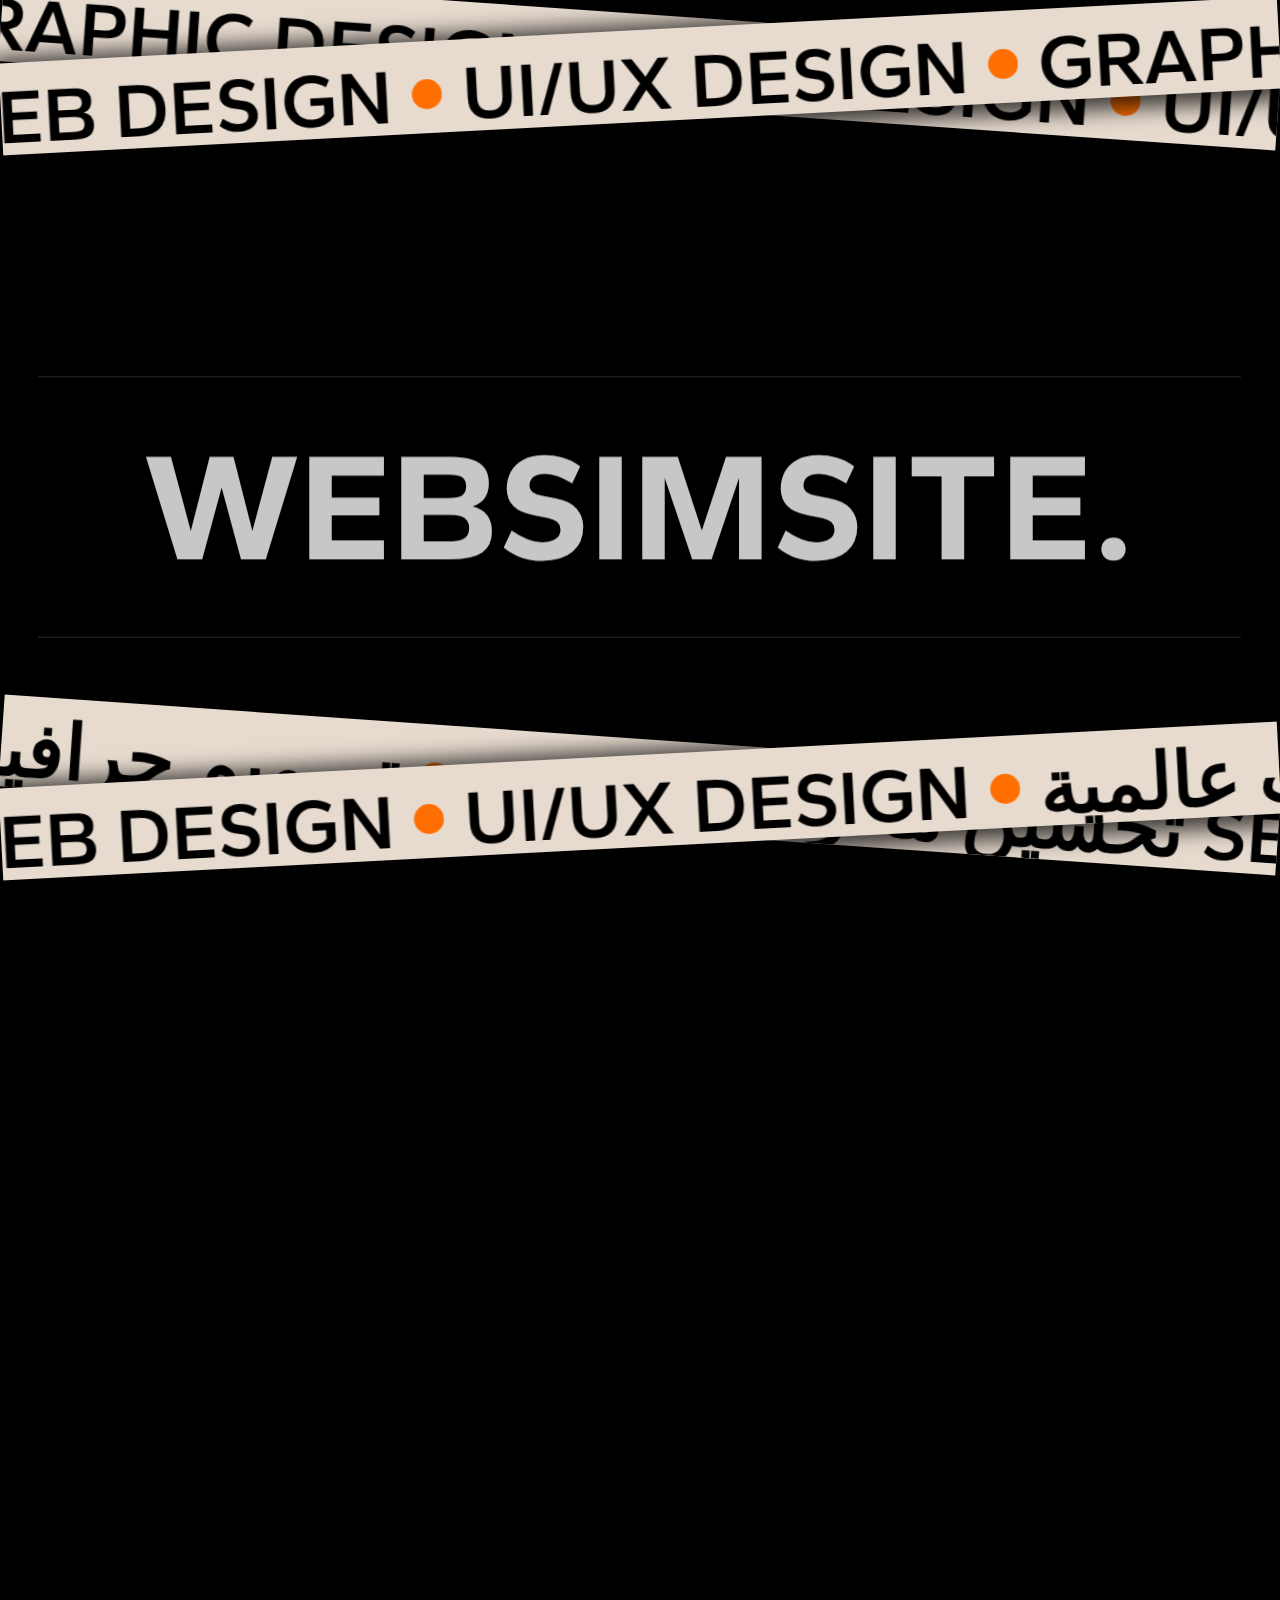
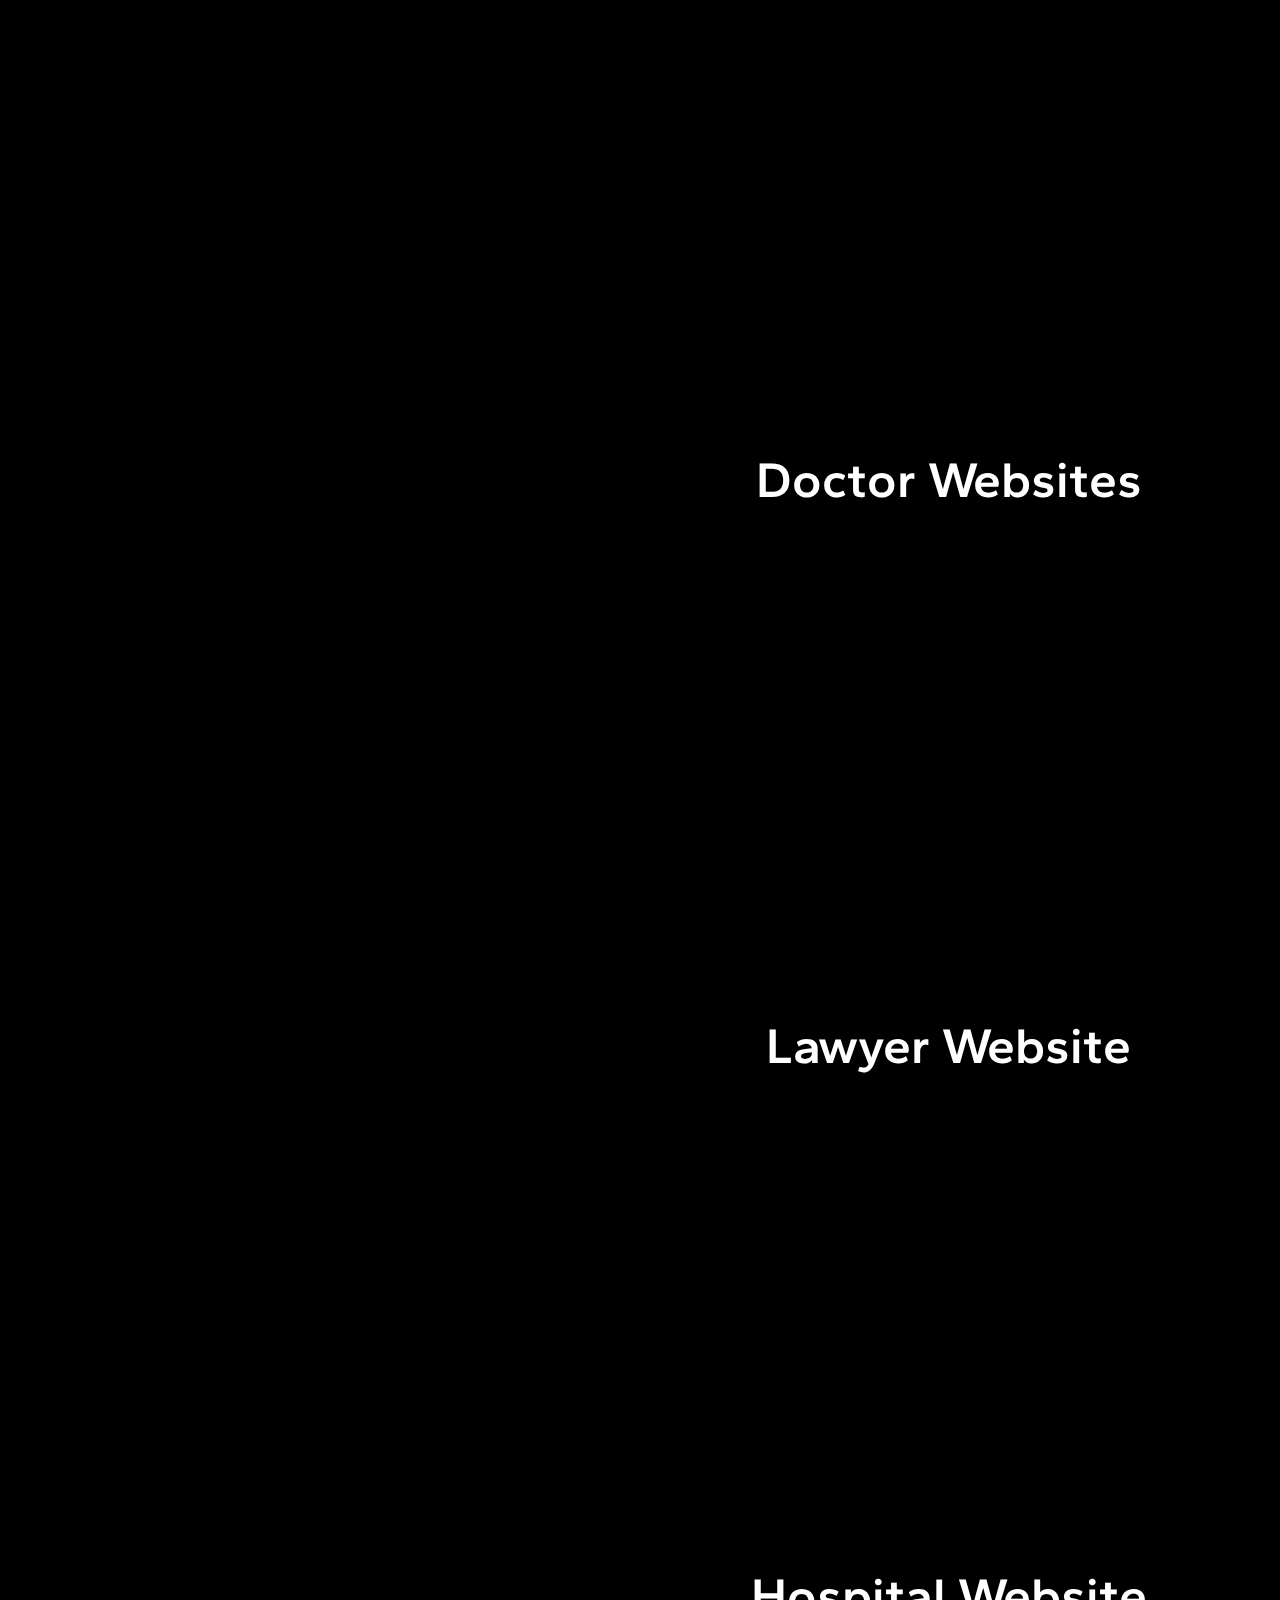
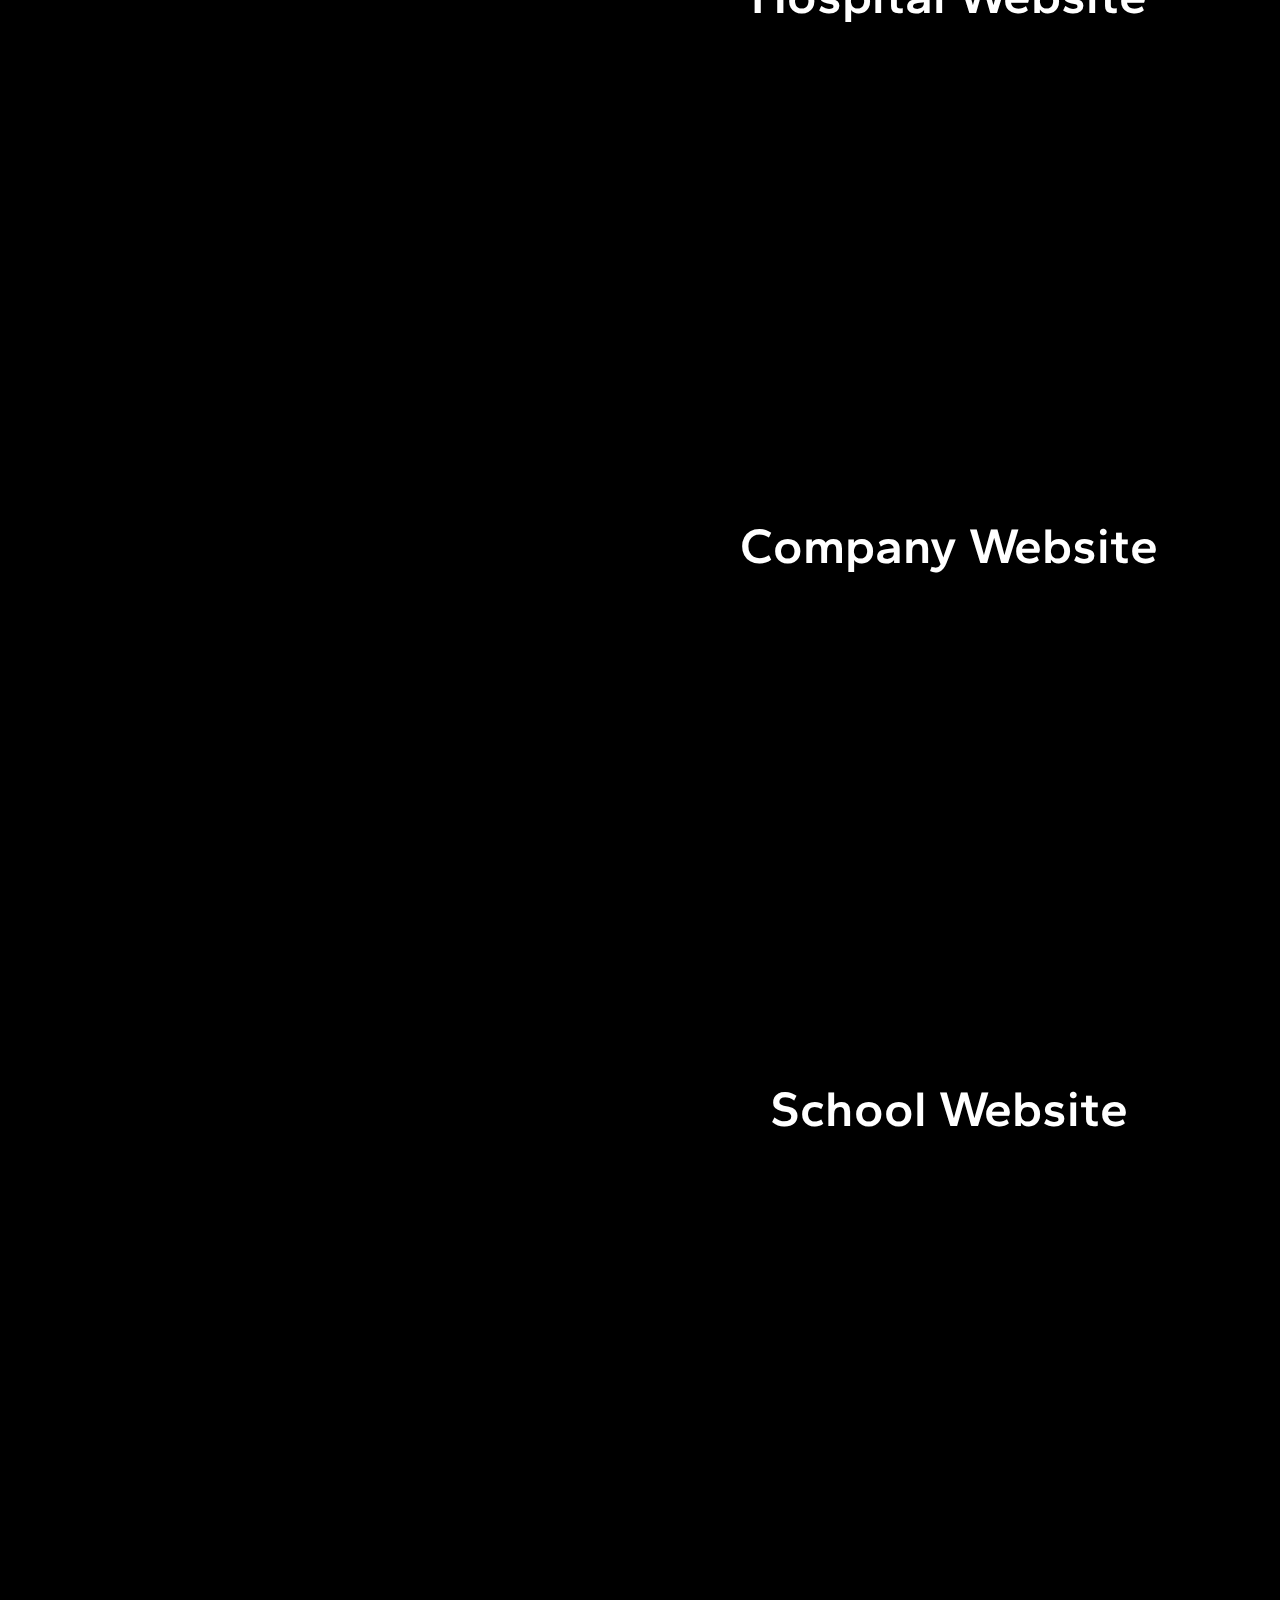
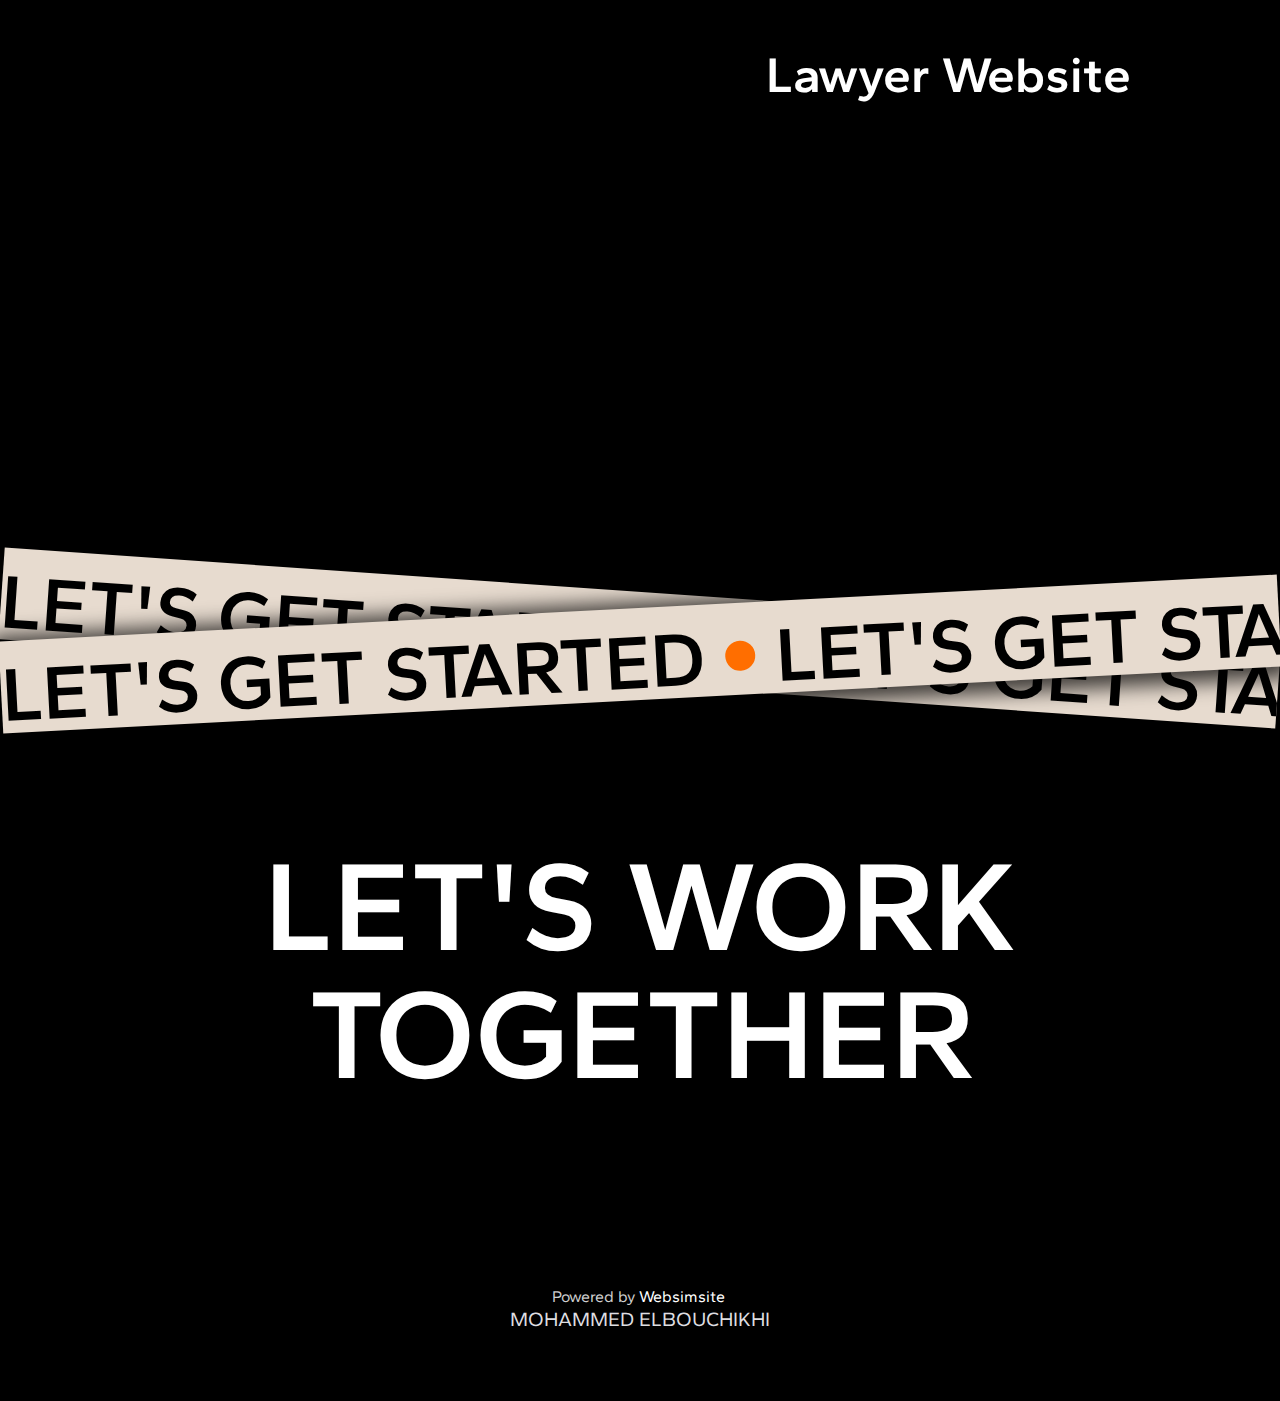
==== index.html @ 0c963ae4 "Add files via upload" ====
<!DOCTYPE html>
<!-- This site was created in Webflow. https://www.webflow.com -->
<!-- Last Published: Wed Mar 29 2023 14:54:46 GMT+0000 (Coordinated Universal Time) -->
<html data-wf-domain="stadiastudio.webflow.io" data-wf-page="6409fafc63a637245a80b6f7" data-wf-site="6409fafc63a637f79f80b6f6">
    <head>
        <meta charset="utf-8">
        <title>Home - Stadia Webflow Ecommerce website template</title>
        <meta content="Stadia is an agency webflow website template with modern interactions and animations. Perfect for creative studios and agencies." name="description">
        <meta content="Home - Stadia Webflow Ecommerce website template" property="og:title">
        <meta content="Stadia is an agency webflow website template with modern interactions and animations. Perfect for creative studios and agencies." property="og:description">
        <meta content="images/FLugRd5TuIMJ.png" property="og:image">
        <meta content="Home - Stadia Webflow Ecommerce website template" property="twitter:title">
        <meta content="Stadia is an agency webflow website template with modern interactions and animations. Perfect for creative studios and agencies." property="twitter:description">
        <meta content="https://assets.website-files.com/6409fafc63a637f79f80b6f6/6423271bc8b590356b469cee_Thumbnail.png" property="twitter:image">
        <meta property="og:type" content="website">
        <meta content="summary_large_image" name="twitter:card">
        <meta content="width=device-width, initial-scale=1" name="viewport">
        <meta content="Webflow" name="generator">
        <link href="css/VgKgsiDolHEo.css" rel="stylesheet" type="text/css">
        <style>@media (min-width:992px) {
    html.w-mod-js:not(.w-mod-ix) [data-w-id="1957b85a-d771-c715-742a-f5d71fed2f02"],
    .pg-node-id-1,
    .pg-file-cs-102 {
        opacity: 0;
    }
}</style>
        <link href="https://fonts.googleapis.com" rel="preconnect">
        <link href="https://fonts.gstatic.com" rel="preconnect" crossorigin="anonymous">
        <script src="js/VGSHIPPiaBef.js" type="text/javascript"></script>
        <script type="text/javascript">WebFont.load({  google: {    families: ["Gantari:100,200,300,regular,500,600,700,800,900"]  }});</script>
        <script type="text/javascript">!function(o,c){var n=c.documentElement,t=" w-mod-";n.className+=t+"js",("ontouchstart"in o||o.DocumentTouch&&c instanceof DocumentTouch)&&(n.className+=t+"touch")}(window,document);</script>
        <link href="images/EmMwN5IHYSWk.png" rel="shortcut icon" type="image/x-icon">
        <link href="images/GmwE2mpA20pt.png" rel="apple-touch-icon">
        <script type="text/javascript">window.__WEBFLOW_CURRENCY_SETTINGS = {"currencyCode":"USD","$init":true,"symbol":"$","decimal":".","fractionDigits":2,"group":",","template":"{{wf {\"path\":\"symbol\",\"type\":\"PlainText\"} }} {{wf {\"path\":\"amount\",\"type\":\"CommercePrice\"} }} {{wf {\"path\":\"currencyCode\",\"type\":\"PlainText\"} }}","hideDecimalForWholeNumbers":false};</script>
    </head>
    <body class="body">
        <div class="menu">
            <div class="full-screen-menu">
                <div class="menu-wrapper">
                    <div class="left">
                        <a href="/" aria-current="page" class="menu-link-block w-inline-block w--current" target="_pg_blank">
                            <div class="white-outline-menu">home</div>
                            <div class="white-outline-menu second">home</div>
                        </a>
                        <a href="/portfolio" class="menu-link-block w-inline-block" target="_pg_blank">
                            <div class="white-outline-menu">portfolio</div>
                            <div class="white-outline-menu second">portfolio</div>
                            <div class="text-scroling-section">
                                <div data-w-id="c3267e83-2866-6326-6998-5a381fe3eec2" class="text-animation-wrapper first">
                                    <div class="animation-content">
                                        <h2 class="text-animation">web design</h2>
                                        <div class="point-dot"></div>
                                        <h2 class="text-animation">ui/ux design</h2>
                                        <div class="point-dot"></div>
                                        <h2 class="text-animation">graphic design</h2>
                                        <div class="point-dot"></div>
                                        <h2 class="text-animation">logo &amp; branding</h2>
                                        <div class="point-dot"></div>
                                        <h2 class="text-animation">web design</h2>
                                        <div class="point-dot"></div>
                                        <h2 class="text-animation">ui/ux design</h2>
                                        <div class="point-dot"></div>
                                        <h2 class="text-animation">graphic design</h2>
                                        <div class="point-dot"></div>
                                    </div>
                                    <div class="animation-content">
                                        <h2 class="text-animation">web design</h2>
                                        <div class="point-dot"></div>
                                        <h2 class="text-animation">ui/ux design</h2>
                                        <div class="point-dot"></div>
                                        <h2 class="text-animation">graphic design</h2>
                                        <div class="point-dot"></div>
                                        <h2 class="text-animation">logo &amp; branding</h2>
                                        <div class="point-dot"></div>
                                        <h2 class="text-animation">web design</h2>
                                        <div class="point-dot"></div>
                                        <h2 class="text-animation">ui/ux design</h2>
                                        <div class="point-dot"></div>
                                        <h2 class="text-animation">graphic design</h2>
                                        <div class="point-dot"></div>
                                    </div>
                                </div>
                                <div data-w-id="fc31c2ce-cf3b-f361-7c87-198895f1b88b" class="text-animation-wrapper second">
                                    <div class="animation-content">
                                        <h2 class="text-animation">graphic design</h2>
                                        <div class="point-dot"></div>
                                        <h2 class="text-animation">web design</h2>
                                        <div class="point-dot"></div>
                                        <h2 class="text-animation">ui/ux design</h2>
                                        <div class="point-dot"></div>
                                        <h2 class="text-animation">graphic design</h2>
                                        <div class="point-dot"></div>
                                        <h2 class="text-animation">logo &amp; branding</h2>
                                        <div class="point-dot"></div>
                                        <h2 class="text-animation">web design</h2>
                                        <div class="point-dot"></div>
                                        <h2 class="text-animation">ui/ux design</h2>
                                        <div class="point-dot"></div>
                                    </div>
                                    <div class="animation-content">
                                        <h2 class="text-animation">graphic design</h2>
                                        <div class="point-dot"></div>
                                        <h2 class="text-animation">web design</h2>
                                        <div class="point-dot"></div>
                                        <h2 class="text-animation">ui/ux design</h2>
                                        <div class="point-dot"></div>
                                        <h2 class="text-animation">graphic design</h2>
                                        <div class="point-dot"></div>
                                        <h2 class="text-animation">logo &amp; branding</h2>
                                        <div class="point-dot"></div>
                                        <h2 class="text-animation">web design</h2>
                                        <div class="point-dot"></div>
                                        <h2 class="text-animation">ui/ux design</h2>
                                        <div class="point-dot"></div>
                                    </div>
                                </div>
                            </div>
                        </a>
                        <a href="/contact" class="menu-link-block w-inline-block" target="_pg_blank">
                            <div class="white-outline-menu">contact</div>
                            <div class="white-outline-menu second">contact</div>
                        </a>
                    </div>
                    <div class="right">
                        <div class="follow-me-wrapper">
                            <div class="follow-me">Follow Us On</div>
                        </div>
                        <div class="social-links">
                            <a data-w-id="5ebc6c02-4c44-6096-412c-3600ea5b275a" href="http://www.facebook.com" target="_blank" class="social-icon-link w-inline-block" target="_pg_blank">
                                <img src="images/6409fafc63a6379ccd80b74e_facebook-app-symbol%20%281%29.png" loading="lazy" width="45" alt>
                            </a>
                            <a href="http://www.twitter.com" target="_blank" class="social-icon-link w-inline-block" target="_pg_blank">
                                <img src="images/E5zIYbKuSbVB.png" loading="lazy" width="45" alt>
                            </a>
                            <a href="http://www.instagram.com" target="_blank" class="social-icon-link w-inline-block" target="_pg_blank">
                                <img src="images/FSRR34tje3Fc.png" loading="lazy" width="45" alt>
                            </a>
                            <a href="#" target="_blank" class="social-icon-link w-inline-block" target="_pg_blank">
                                <img src="images/9W0MCkCWLIsf.png" loading="lazy" width="45" alt>
                            </a>
                            <a href="http://www.youtube.com" target="_blank" class="social-icon-link w-inline-block" target="_pg_blank">
                                <img src="images/3DvPPgu0UVZl.png" loading="lazy" width="45" alt>
                            </a>
                        </div>
                    </div>
                </div>
            </div>
        </div>
        <div class="text-scroling-section">
            <div data-w-id="c3267e83-2866-6326-6998-5a381fe3eec2" class="text-animation-wrapper first">
                <div class="animation-content">
                    <h2 class="text-animation">web design</h2>
                    <div class="point-dot"></div>
                    <h2 class="text-animation">ui/ux design</h2>
                    <div class="point-dot"></div>
                    <h2 class="text-animation">graphic design</h2>
                    <div class="point-dot"></div>
                    <h2 class="text-animation">logo &amp; branding</h2>
                    <div class="point-dot"></div>
                    <h2 class="text-animation">web design</h2>
                    <div class="point-dot"></div>
                    <h2 class="text-animation">ui/ux design</h2>
                    <div class="point-dot"></div>
                    <h2 class="text-animation">graphic design</h2>
                    <div class="point-dot"></div>
                </div>
                <div class="animation-content">
                    <h2 class="text-animation">web design</h2>
                    <div class="point-dot"></div>
                    <h2 class="text-animation">ui/ux design</h2>
                    <div class="point-dot"></div>
                    <h2 class="text-animation">graphic design</h2>
                    <div class="point-dot"></div>
                    <h2 class="text-animation">logo &amp; branding</h2>
                    <div class="point-dot"></div>
                    <h2 class="text-animation">web design</h2>
                    <div class="point-dot"></div>
                    <h2 class="text-animation">ui/ux design</h2>
                    <div class="point-dot"></div>
                    <h2 class="text-animation">graphic design</h2>
                    <div class="point-dot"></div>
                </div>
            </div>
            <div data-w-id="fc31c2ce-cf3b-f361-7c87-198895f1b88b" class="text-animation-wrapper second">
                <div class="animation-content">
                    <h2 class="text-animation">graphic design</h2>
                    <div class="point-dot"></div>
                    <h2 class="text-animation">web design</h2>
                    <div class="point-dot"></div>
                    <h2 class="text-animation">ui/ux design</h2>
                    <div class="point-dot"></div>
                    <h2 class="text-animation">graphic design</h2>
                    <div class="point-dot"></div>
                    <h2 class="text-animation">logo &amp; branding</h2>
                    <div class="point-dot"></div>
                    <h2 class="text-animation">web design</h2>
                    <div class="point-dot"></div>
                    <h2 class="text-animation">ui/ux design</h2>
                    <div class="point-dot"></div>
                </div>
                <div class="animation-content">
                    <h2 class="text-animation">graphic design</h2>
                    <div class="point-dot"></div>
                    <h2 class="text-animation">web design</h2>
                    <div class="point-dot"></div>
                    <h2 class="text-animation">ui/ux design</h2>
                    <div class="point-dot"></div>
                    <h2 class="text-animation">graphic design</h2>
                    <div class="point-dot"></div>
                    <h2 class="text-animation">logo &amp; branding</h2>
                    <div class="point-dot"></div>
                    <h2 class="text-animation">web design</h2>
                    <div class="point-dot"></div>
                    <h2 class="text-animation">ui/ux design</h2>
                    <div class="point-dot"></div>
                </div>
            </div>
        </div>
        <div class="hero-section">
            <h1 data-w-id="3acda02e-ed48-6f6b-ea0b-b50414af623c" style="opacity:0" class="hero-heading">WebSimSite.</h1>
        </div>
        <div class="text-scroling-section">
            <div data-w-id="c3267e83-2866-6326-6998-5a381fe3eec2" class="text-animation-wrapper first">
                <div class="animation-content">
                    <h2 class="text-animation">web design</h2>
                    <div class="point-dot"></div>
                    <h2 class="text-animation">ui/ux design</h2>
                    <div class="point-dot"></div>
                    <h2 class="text-animation">تصميمات عالمية</h2>
                    <div class="point-dot"></div>
                    <h2 class="text-animation">logo &amp; branding</h2>
                    <div class="point-dot"></div>
                    <h2 class="text-animation">web design</h2>
                    <div class="point-dot"></div>
                    <h2 class="text-animation">ui/ux design</h2>
                    <div class="point-dot"></div>
                    <h2 class="text-animation">graphic design</h2>
                    <div class="point-dot"></div>
                </div>
                <div class="animation-content">
                    <h2 class="text-animation">web design</h2>
                    <div class="point-dot"></div>
                    <h2 class="text-animation">ui/ux design</h2>
                    <div class="point-dot"></div>
                    <h2 class="text-animation">graphic design</h2>
                    <div class="point-dot"></div>
                    <h2 class="text-animation">logo &amp; branding</h2>
                    <div class="point-dot"></div>
                    <h2 class="text-animation">web design</h2>
                    <div class="point-dot"></div>
                    <h2 class="text-animation">ui/ux design</h2>
                    <div class="point-dot"></div>
                    <h2 class="text-animation">graphic design</h2>
                    <div class="point-dot"></div>
                </div>
            </div>
            <div data-w-id="fc31c2ce-cf3b-f361-7c87-198895f1b88b" class="text-animation-wrapper second">
                <div class="animation-content">
                    <h2 class="text-animation">تصميم جرافيكي</h2>
                    <div class="point-dot"></div>
                    <h2 class="text-animation">تحسين محركات البحث SEO</h2>
                    <div class="point-dot"></div>
                    <h2 class="text-animation">إدارة المحتوى</h2>
                    <div class="point-dot"></div>
                    <h2 class="text-animation">استضافة وصيانة المواقع</h2>
                    <div class="point-dot"></div>
                    <h2 class="text-animation">تطبيقات الويب المخصصة</h2>
                    <div class="point-dot"></div>
                    <h2 class="text-animation">تصميم وتطوير المواقع الإلكترونية</h2>
                    <div class="point-dot"></div>
                    <h2 class="text-animation">حلول التجارة الإلكترونية</h2>
                    <div class="point-dot"></div>
                </div>
                <div class="animation-content">
                    <h2 class="text-animation">graphic design</h2>
                    <div class="point-dot"></div>
                    <h2 class="text-animation">web design</h2>
                    <div class="point-dot"></div>
                    <h2 class="text-animation">ui/ux design</h2>
                    <div class="point-dot"></div>
                    <h2 class="text-animation">graphic design</h2>
                    <div class="point-dot"></div>
                    <h2 class="text-animation">logo &amp; branding</h2>
                    <div class="point-dot"></div>
                    <h2 class="text-animation">web design</h2>
                    <div class="point-dot"></div>
                    <h2 class="text-animation">ui/ux design</h2>
                    <div class="point-dot"></div>
                </div>
            </div>
        </div>
        <div class="section no-top-padding">
            <div class="container w-container">
                <h2 data-w-id="7772053c-2eec-441c-ad75-58f20fb1f67c" style="opacity: 0; text-align: center;" class="all-caps-heading">#1 WEB DESIGN AGENCY - WE DESIGN NOT JUST A WEBSITE BUT A REVENUE MACHINE ! GET RESULTS NOT JUST A WEBSITE . WE ARE THE ONLY WEB DESIGN AGENCY THAT MAINLY FOCUSES ON DESIGNING WEBSITES IN A WAY THAT CONVERTS COLD VISITORS INTO CUSTOMERS / LEADS AND GENERATES CASH</h2>
                <div data-w-id="cfb742a8-34de-f655-a608-a6ebb029cb61" style="opacity:0" class="w-layout-grid cards-grid">
                    <div id="w-node-_3fad0a40-3ecc-9100-fab8-a896a924c0ee-5a80b6f7" class="card">
                        <div class="orange-small-headline">WEBSITE DESIGN</div>
                        <p class="card-text"><p>Website Design Responsive Web Design Website Development Ecommerce Development</p></p>
                    </div>
                    <div id="w-node-e58fd56d-6647-eb11-13c2-3249ec1a2d6c-5a80b6f7" class="card">
                        <div class="orange-small-headline">DIGITAL MARKETING</div>
                        <p class="card-text">Digital Marketing Search Engine Optimization Social Media Management Pay Per Click&nbsp;</p>
                    </div>
                    <div id="w-node-e2ac18cc-54da-7f40-515e-b692a1114c74-5a80b6f7" class="card">
                        <div class="orange-small-headline">VIDEO</div>
                        <p class="card-text"><p>Video Production TV Commercial Youtube Video Production Social Video</p></p>
                    </div>
                    <div id="w-node-_71100a11-3c96-9e8d-1b1c-6d8514fd4adf-5a80b6f7" class="card">
                        <div class="orange-small-headline">GRAPHIC DESIGN</div>
                        <p class="card-text"><p>Brand Identity Design Social Media Design Packaging Design Flyer &amp; Poster Design</p></p>
                    </div>
                </div>
            </div>
        </div>
        <div class="section no-top-padding no-bottom-padding">
            <div class="container w-container">
                <h2 data-w-id="08e622ae-8f94-1565-eaa5-775cc8db95ec" style="opacity:0">RECENT PROJECTS</h2>
                <div class="recent-projects-list-wrapper w-dyn-list">
                    <div role="list" class="recent-projects-list w-dyn-items">
                        <div role="listitem" class="w-dyn-item">
                            <div class="project-item-grid no-bottom-margin">
                                <a id="w-node-_1957b85a-d771-c715-742a-f5d71fed2eff-5a80b6f7" data-w-id="1957b85a-d771-c715-742a-f5d71fed2eff" style="opacity:0" href="https://www.hsmc.ae/" class="project-link-block w-inline-block"> 
                                    <img src="images/11.png" loading="lazy" alt="" sizes="(max-width: 767px) 96vw, 48vw" srcset="images/11.png 500w, images/11.png 800w, images/11.png 1080w, images/11.png 1600w, images/11.png 1920w" class="project-image"> 
                                    <div class="project-absolute"> 
                                        <div data-w-id="1957b85a-d771-c715-742a-f5d71fed2f02" class="mouse-cursor"> 
                                            <div class="cursor-text">View                                                 
                                                <br>Project                                            
                                            </div>                                             
                                        </div>                                         
                                    </div>                                     
                                </a>
                                <div id="w-node-_3fb2a523-014f-f982-84f8-0d1b9ea987f7-5a80b6f7" class="project-details-wrapper">
                                    <h2>Doctor Websites</h2>
                                    <br>
                                </div>
                            </div>
                        </div>
                        <div role="listitem" class="w-dyn-item">
                            <div class="project-item-grid no-bottom-margin">
                                <a id="w-node-_1957b85a-d771-c715-742a-f5d71fed2eff-5a80b6f7" data-w-id="1957b85a-d771-c715-742a-f5d71fed2eff" style="opacity:0" href="http://cabinetavocathafidi.com/" class="project-link-block w-inline-block"> 
                                    <img src="images/33.png" loading="lazy" alt="" sizes="(max-width: 767px) 96vw, 48vw" srcset="images/33.png 500w, images/33.png 800w, images/33.png 1080w, images/33.png 1279w" class="project-image"> 
                                    <div class="project-absolute"> 
                                        <div data-w-id="1957b85a-d771-c715-742a-f5d71fed2f02" class="mouse-cursor"> 
                                            <div class="cursor-text">View                     
                                                <br>Project                
                                            </div>                                             
                                        </div>                                         
                                    </div>                                     
                                </a>
                                <div id="w-node-_3fb2a523-014f-f982-84f8-0d1b9ea987f7-5a80b6f7" class="project-details-wrapper">
                                    <h2>lawyer Website</h2>
                                    <br>
                                </div>
                            </div>
                            <div class="project-item-grid no-bottom-margin">
                                <a id="w-node-_1957b85a-d771-c715-742a-f5d71fed2eff-5a80b6f7" data-w-id="1957b85a-d771-c715-742a-f5d71fed2eff" style="opacity:0" href="http://www.thmc.ae" class="project-link-block w-inline-block"> 
                                    <img src="images/22.png" loading="lazy" alt="" sizes="(max-width: 767px) 96vw, 48vw" srcset="images/22.png 500w, images/22.png 800w, images/22.png 1080w, images/22.png 1279w" class="project-image"> 
                                    <div class="project-absolute"> 
                                        <div data-w-id="1957b85a-d771-c715-742a-f5d71fed2f02" class="mouse-cursor"> 
                                            <div class="cursor-text">View                     
                                                <br>Project                
                                            </div>                                             
                                        </div>                                         
                                    </div>                                     
                                </a>
                                <div id="w-node-_3fb2a523-014f-f982-84f8-0d1b9ea987f7-5a80b6f7" class="project-details-wrapper">
                                    <h2>hospital Website</h2>
                                    <br>
                                </div>
                            </div>
                            <div class="project-item-grid no-bottom-margin">
                                <a id="w-node-_1957b85a-d771-c715-742a-f5d71fed2eff-5a80b6f7" data-w-id="1957b85a-d771-c715-742a-f5d71fed2eff" style="opacity:0" href="https://www.alotaiba-group.com/en/emirates-gulf-contracting" class="project-link-block w-inline-block"> 
                                    <img src="images/44.png" loading="lazy" alt="" sizes="(max-width: 767px) 96vw, 48vw" srcset="images/44.png 500w, images/44.png 800w, images/44.png 1080w, images/44.png 1279w" class="project-image"> 
                                    <div class="project-absolute"> 
                                        <div data-w-id="1957b85a-d771-c715-742a-f5d71fed2f02" class="mouse-cursor"> 
                                            <div class="cursor-text">View                     
                                                <br>Project                
                                            </div>                                             
                                        </div>                                         
                                    </div>                                     
                                </a>
                                <div id="w-node-_3fb2a523-014f-f982-84f8-0d1b9ea987f7-5a80b6f7" class="project-details-wrapper">
                                    <h2>Company Website</h2>
                                    <br>
                                </div>
                            </div>
                        </div>
                        <div role="listitem" class="w-dyn-item">
                            <div class="project-item-grid no-bottom-margin">
                                <a id="w-node-_1957b85a-d771-c715-742a-f5d71fed2eff-5a80b6f7" data-w-id="1957b85a-d771-c715-742a-f5d71fed2eff" style="opacity:0" href="https://www.daaschool.com/arabic/index-ar.html" class="project-link-block w-inline-block"> 
                                    <img src="images/55.png" loading="lazy" alt="" sizes="(max-width: 767px) 96vw, 48vw" srcset="images/55.png 500w, images/55.png 800w, images/55.png 1080w, images/55.png 1440w" class="project-image"> 
                                    <div class="project-absolute"> 
                                        <div data-w-id="1957b85a-d771-c715-742a-f5d71fed2f02" class="mouse-cursor"> 
                                            <div class="cursor-text">View                     
                                                <br>Project                
                                            </div>                                             
                                        </div>                                         
                                    </div>                                     
                                </a>
                                <div id="w-node-_3fb2a523-014f-f982-84f8-0d1b9ea987f7-5a80b6f7" class="project-details-wrapper">
                                    <h2>School Website</h2>
                                    <a data-w-id="5c877992-e0be-fe42-5571-b30346fb3cfc" href="#" class="view-project-link w-inline-block">
                                        <div style="-webkit-transform:translate3d(0, 0, 0) scale3d(0, 0, 1) rotateX(0) rotateY(0) rotateZ(0) skew(0, 0);-moz-transform:translate3d(0, 0, 0) scale3d(0, 0, 1) rotateX(0) rotateY(0) rotateZ(0) skew(0, 0);-ms-transform:translate3d(0, 0, 0) scale3d(0, 0, 1) rotateX(0) rotateY(0) rotateZ(0) skew(0, 0);transform:translate3d(0, 0, 0) scale3d(0, 0, 1) rotateX(0) rotateY(0) rotateZ(0) skew(0, 0)" class="orange-line"></div>
                                    </a>
                                </div>
                            </div>
                        </div>
                        <div role="listitem" class="w-dyn-item">
                            <div class="project-item-grid no-bottom-margin">
                                <a id="w-node-_1957b85a-d771-c715-742a-f5d71fed2eff-5a80b6f7" data-w-id="1957b85a-d771-c715-742a-f5d71fed2eff" style="opacity:0" href="https://www.alghaithilawyer.com/" class="project-link-block w-inline-block"> 
                                    <img src="images/66.png" loading="lazy" alt="" sizes="(max-width: 767px) 96vw, 48vw" srcset="images/66.png 500w, images/66.png 800w, images/66.png 1080w, images/66.png 1600w, images/66.png 1920w" class="project-image"> 
                                    <div class="project-absolute"> 
                                        <div data-w-id="1957b85a-d771-c715-742a-f5d71fed2f02" class="mouse-cursor"> 
                                            <div class="cursor-text">View                     
                                                <br>Project                
                                            </div>                                             
                                        </div>                                         
                                    </div>                                     
                                </a>
                                <div id="w-node-_3fb2a523-014f-f982-84f8-0d1b9ea987f7-5a80b6f7" class="project-details-wrapper">
                                    <h2>lawyer Website</h2>
                                    <a data-w-id="5c877992-e0be-fe42-5571-b30346fb3cfc" href="#" class="view-project-link w-inline-block">
                                        <div style="-webkit-transform:translate3d(0, 0, 0) scale3d(0, 0, 1) rotateX(0) rotateY(0) rotateZ(0) skew(0, 0);-moz-transform:translate3d(0, 0, 0) scale3d(0, 0, 1) rotateX(0) rotateY(0) rotateZ(0) skew(0, 0);-ms-transform:translate3d(0, 0, 0) scale3d(0, 0, 1) rotateX(0) rotateY(0) rotateZ(0) skew(0, 0);transform:translate3d(0, 0, 0) scale3d(0, 0, 1) rotateX(0) rotateY(0) rotateZ(0) skew(0, 0)" class="orange-line"></div>
                                    </a>
                                </div>
                            </div>
                        </div>
                    </div>
                </div>
                <div class="button-wrapper">
</div>
            </div>
        </div>
        <div class="text-scroling-section about-paragraph">
            <div data-w-id="e93a100f-01c4-a9b8-53fc-e25598a9519c" class="text-animation-wrapper first">
                <div class="animation-content">
                    <h2 class="text-animation">let&#x27;s get started</h2>
                    <div class="point-dot"></div>
                    <h2 class="text-animation">let&#x27;s get started</h2>
                    <div class="point-dot"></div>
                    <h2 class="text-animation">let&#x27;s get started</h2>
                    <div class="point-dot"></div>
                    <h2 class="text-animation">let&#x27;s get started</h2>
                    <div class="point-dot"></div>
                    <h2 class="text-animation">let&#x27;s get started</h2>
                    <div class="point-dot"></div>
                    <h2 class="text-animation">let&#x27;s get started</h2>
                    <div class="point-dot"></div>
                    <h2 class="text-animation">let&#x27;s get started</h2>
                    <div class="point-dot"></div>
                </div>
                <div class="animation-content">
                    <h2 class="text-animation">let&#x27;s get started</h2>
                    <div class="point-dot"></div>
                    <h2 class="text-animation">let&#x27;s get started</h2>
                    <div class="point-dot"></div>
                    <h2 class="text-animation">let&#x27;s get started</h2>
                    <div class="point-dot"></div>
                    <h2 class="text-animation">let&#x27;s get started</h2>
                    <div class="point-dot"></div>
                    <h2 class="text-animation">let&#x27;s get started</h2>
                    <div class="point-dot"></div>
                    <h2 class="text-animation">let&#x27;s get started</h2>
                    <div class="point-dot"></div>
                    <h2 class="text-animation">let&#x27;s get started</h2>
                    <div class="point-dot"></div>
                </div>
            </div>
            <div data-w-id="e93a100f-01c4-a9b8-53fc-e25598a951c9" class="text-animation-wrapper second">
                <div class="animation-content">
                    <h2 class="text-animation">let&#x27;s get started</h2>
                    <div class="point-dot"></div>
                    <h2 class="text-animation">let&#x27;s get started</h2>
                    <div class="point-dot"></div>
                    <h2 class="text-animation">let&#x27;s get started</h2>
                    <div class="point-dot"></div>
                    <h2 class="text-animation">let&#x27;s get started</h2>
                    <div class="point-dot"></div>
                    <h2 class="text-animation">let&#x27;s get started</h2>
                    <div class="point-dot"></div>
                    <h2 class="text-animation">let&#x27;s get started</h2>
                    <div class="point-dot"></div>
                    <h2 class="text-animation">let&#x27;s get started</h2>
                    <div class="point-dot"></div>
                </div>
                <div class="animation-content">
                    <h2 class="text-animation">let&#x27;s get started</h2>
                    <div class="point-dot"></div>
                    <h2 class="text-animation">let&#x27;s get started</h2>
                    <div class="point-dot"></div>
                    <h2 class="text-animation">let&#x27;s get started</h2>
                    <div class="point-dot"></div>
                    <h2 class="text-animation">let&#x27;s get started</h2>
                    <div class="point-dot"></div>
                    <h2 class="text-animation">let&#x27;s get started</h2>
                    <div class="point-dot"></div>
                    <h2 class="text-animation">let&#x27;s get started</h2>
                    <div class="point-dot"></div>
                    <h2 class="text-animation">let&#x27;s get started</h2>
                    <div class="point-dot"></div>
                </div>
            </div>
        </div>
        <div class="section no-top-padding">
            <div class="container w-container">
                <a href="https://api.whatsapp.com/send?phone=Codeweb&amp;text=Hello%20Codeweb%2C%20I%20would%20like%20to%20discuss%20a%20website%20project%20with%20you." class="contact-link-block w-inline-block"><h3 class="contact-text">Let's work together</h3></a>
            </div>
        </div>
        <div class="footer">
            <div class="container-3 w-container">
                <div class="w-layout-grid footer-grid">
                    <div id="w-node-_886502b4-2d6e-730b-e2ff-7a0b1975cdc3-1975cdbf" class="footer-wrapper">
</div>
                    <div id="w-node-_886502b4-2d6e-730b-e2ff-7a0b1975cdcd-1975cdbf" class="footer-wrapper">
</div>
                </div>
                <div class="footer-text-block-wrapper">
                    <div class="footer-text-block" style="text-align: center;">Powered by 
                        <a href="http://www.codeweb.com">Websimsite&nbsp;</a>
                        <p>MOHAMMED ELBOUCHIKHI</p>
                    </div>
                </div>
            </div>
        </div>
        <script src="js/x0AGnBTijvhS.js" type="text/javascript" crossorigin="nonymous"></script>
        <script src="js/x3sdop9uy8Da.js" type="text/javascript"></script>
    </body>
</html>
---- css/VgKgsiDolHEo.css ----
/* Generated on: Wed Mar 29 2023 14:54:33 GMT+0000 (Coordinated Universal Time) */
/* ==========================================================================
   normalize.css v3.0.3 | MIT License | github.com/necolas/normalize.css 
   ========================================================================== */
/*! normalize.css v3.0.3 | MIT License | github.com/necolas/normalize.css */
html {
    font-family: sans-serif;
    -ms-text-size-adjust: 100%;
    -webkit-text-size-adjust: 100%;
}

body {
    margin: 0;
}

article,
aside,
details,
figcaption,
figure,
footer,
header,
hgroup,
main,
menu,
nav,
section,
summary {
    display: block;
}

audio,
canvas,
progress,
video {
    display: inline-block;
    vertical-align: baseline;
}

audio:not([controls]) {
    display: none;
    height: 0;
}

[hidden],
template {
    display: none;
}

a {
    background-color: transparent;
}

a:active,
a:hover {
    outline: 0;
}

abbr[title] {
    border-bottom: 1px dotted;
}

b,
strong {
    font-weight: bold;
}

dfn {
    font-style: italic;
}

h1 {
    font-size: 2em;
    margin: .67em 0;
}

mark {
    background: #ff0;
    color: #000;
}

small {
    font-size: 80%;
}

sub,
sup {
    font-size: 75%;
    line-height: 0;
    position: relative;
    vertical-align: baseline;
}

sup {
    top: -0.5em;
}

sub {
    bottom: -0.25em;
}

img {
    border: 0;
}

svg:not(:root) {
    overflow: hidden;
}

figure {
    margin: 1em 40px;
}

hr {
    box-sizing: content-box;
    height: 0;
}

pre {
    overflow: auto;
}

code,
kbd,
pre,
samp {
    font-family: monospace, monospace;
    font-size: 1em;
}

button,
input,
optgroup,
select,
textarea {
    color: inherit;
    font: inherit;
    margin: 0;
}

button {
    overflow: visible;
}

button,
select {
    text-transform: none;
}

button,
html input[type="button"],
input[type="reset"] {
    -webkit-appearance: button;
    cursor: pointer;
}

button[disabled],
html input[disabled] {
    cursor: default;
}

button::-moz-focus-inner,
input::-moz-focus-inner {
    border: 0;
    padding: 0;
}

input {
    line-height: normal;
}

input[type='checkbox'],
input[type='radio'] {
    box-sizing: border-box;
    padding: 0;
}

input[type='number']::-webkit-inner-spin-button,
input[type='number']::-webkit-outer-spin-button {
    height: auto;
}

input[type='search'] {
    -webkit-appearance: none;
}

input[type='search']::-webkit-search-cancel-button,
input[type='search']::-webkit-search-decoration {
    -webkit-appearance: none;
}

fieldset {
    border: 1px solid #c0c0c0;
    margin: 0 2px;
    padding: .35em .625em .75em;
}

legend {
    border: 0;
    padding: 0;
}

textarea {
    overflow: auto;
}

optgroup {
    font-weight: bold;
}

table {
    border-collapse: collapse;
    border-spacing: 0;
}

td,
th {
    padding: 0;
}

/* ==========================================================================
   Start of base Webflow CSS - If you're looking for some ultra-clean CSS, skip the boilerplate and see the unminified code below.
   ========================================================================== */
@font-face{
    font-family: 'webflow-icons';
    src: url("[data-uri]") format('truetype');
    font-weight: normal;
    font-style: normal;
}

[class^="w-icon-"],
[class*=" w-icon-"] {
    font-family: 'webflow-icons' !important;
    speak: none;
    font-style: normal;
    font-weight: normal;
    font-variant: normal;
    text-transform: none;
    line-height: 1;
    -webkit-font-smoothing: antialiased;
    -moz-osx-font-smoothing: grayscale;
}

.w-icon-slider-right:before {
    content: "\e600";
}

.w-icon-slider-left:before {
    content: "\e601";
}

.w-icon-nav-menu:before {
    content: "\e602";
}

.w-icon-arrow-down:before,
.w-icon-dropdown-toggle:before {
    content: "\e603";
}

.w-icon-file-upload-remove:before {
    content: "\e900";
}

.w-icon-file-upload-icon:before {
    content: "\e903";
}

* {
    -webkit-box-sizing: border-box;
    -moz-box-sizing: border-box;
    box-sizing: border-box;
}

html {
    height: 100%;
}

body {
    margin: 0;
    min-height: 100%;
    background-color: #fff;
    font-family: Arial,sans-serif;
    font-size: 14px;
    line-height: 20px;
    color: #333;
}

img {
    max-width: 100%;
    vertical-align: middle;
    display: inline-block;
}

html.w-mod-touch * {
    background-attachment: scroll !important;
}

.w-block {
    display: block;
}

.w-inline-block {
    max-width: 100%;
    display: inline-block;
}

.w-clearfix:before,
.w-clearfix:after {
    content: " ";
    display: table;
    grid-column-start: 1;
    grid-row-start: 1;
    grid-column-end: 2;
    grid-row-end: 2;
}

.w-clearfix:after {
    clear: both;
}

.w-hidden {
    display: none;
}

.w-button {
    display: inline-block;
    padding: 9px 15px;
    background-color: #3898EC;
    color: white;
    border: 0;
    line-height: inherit;
    text-decoration: none;
    cursor: pointer;
    border-radius: 0;
}

input.w-button {
    -webkit-appearance: button;
}

html[data-w-dynpage] [data-w-cloak] {
    color: transparent !important;
}

.w-webflow-badge,
.w-webflow-badge * {
    position: static;
    left: auto;
    top: auto;
    right: auto;
    bottom: auto;
    z-index: auto;
    display: block;
    visibility: visible;
    overflow: visible;
    overflow-x: visible;
    overflow-y: visible;
    box-sizing: border-box;
    width: auto;
    height: auto;
    max-height: none;
    max-width: none;
    min-height: 0;
    min-width: 0;
    margin: 0;
    padding: 0;
    float: none;
    clear: none;
    border: 0 none transparent;
    border-radius: 0;
    background: none;
    background-image: none;
    background-position: 0% 0%;
    background-size: auto auto;
    background-repeat: repeat;
    background-origin: padding-box;
    background-clip: border-box;
    background-attachment: scroll;
    background-color: transparent;
    box-shadow: none;
    opacity: 1;
    transform: none;
    transition: none;
    direction: ltr;
    font-family: inherit;
    font-weight: inherit;
    color: inherit;
    font-size: inherit;
    line-height: inherit;
    font-style: inherit;
    font-variant: inherit;
    text-align: inherit;
    letter-spacing: inherit;
    text-decoration: inherit;
    text-indent: 0;
    text-transform: inherit;
    list-style-type: disc;
    text-shadow: none;
    font-smoothing: auto;
    vertical-align: baseline;
    cursor: inherit;
    white-space: inherit;
    word-break: normal;
    word-spacing: normal;
    word-wrap: normal;
}

.w-webflow-badge {
    position: fixed !important;
    display: none;
    visibility: hidden;
    z-index: 2147483647 !important;
    top: auto !important;
    right: 12px !important;
    bottom: 12px !important;
    left: auto !important;
    color: #AAADB0 !important;
    background-color: #fff !important;
    border-radius: 3px !important;
    padding: 6px 8px 6px 6px !important;
    font-size: 12px !important;
    opacity: 1 !important;
    line-height: 14px !important;
    text-decoration: none !important;
    transform: none !important;
    margin: 0 !important;
    width: auto !important;
    height: auto !important;
    overflow: visible !important;
    white-space: nowrap;
    box-shadow: 0 0 0 1px rgba(0,0,0,0.1),0 1px 3px rgba(0,0,0,0.1);
    cursor: pointer;
}

.w-webflow-badge>img {
    display: inline-block !important;
    visibility: visible !important;
    opacity: 1 !important;
    vertical-align: middle !important;
}

h1,
h2,
h3,
h4,
h5,
h6 {
    font-weight: bold;
    margin-bottom: 10px;
}

h1 {
    font-size: 38px;
    line-height: 44px;
    margin-top: 20px;
}

h2 {
    font-size: 32px;
    line-height: 36px;
    margin-top: 20px;
}

h3 {
    font-size: 24px;
    line-height: 30px;
    margin-top: 20px;
}

h4 {
    font-size: 18px;
    line-height: 24px;
    margin-top: 10px;
}

h5 {
    font-size: 14px;
    line-height: 20px;
    margin-top: 10px;
}

h6 {
    font-size: 12px;
    line-height: 18px;
    margin-top: 10px;
}

p {
    margin-top: 0;
    margin-bottom: 10px;
}

blockquote {
    margin: 0 0 10px 0;
    padding: 10px 20px;
    border-left: 5px solid #E2E2E2;
    font-size: 18px;
    line-height: 22px;
}

figure {
    margin: 0;
    margin-bottom: 10px;
}

figcaption {
    margin-top: 5px;
    text-align: center;
}

ul,
ol {
    margin-top: 0px;
    margin-bottom: 10px;
    padding-left: 40px;
}

.w-list-unstyled {
    padding-left: 0;
    list-style: none;
}

.w-embed:before,
.w-embed:after {
    content: " ";
    display: table;
    grid-column-start: 1;
    grid-row-start: 1;
    grid-column-end: 2;
    grid-row-end: 2;
}

.w-embed:after {
    clear: both;
}

.w-video {
    width: 100%;
    position: relative;
    padding: 0;
}

.w-video iframe,
.w-video object,
.w-video embed {
    position: absolute;
    top: 0;
    left: 0;
    width: 100%;
    height: 100%;
    border: none;
}

fieldset {
    padding: 0;
    margin: 0;
    border: 0;
}

button,
[type='button'],
[type='reset'] {
    border: 0;
    cursor: pointer;
    -webkit-appearance: button;
}

.w-form {
    margin: 0 0 15px;
}

.w-form-done {
    display: none;
    padding: 20px;
    text-align: center;
    background-color: #dddddd;
}

.w-form-fail {
    display: none;
    margin-top: 10px;
    padding: 10px;
    background-color: #ffdede;
}

label {
    display: block;
    margin-bottom: 5px;
    font-weight: bold;
}

.w-input,
.w-select {
    display: block;
    width: 100%;
    height: 38px;
    padding: 8px 12px;
    margin-bottom: 10px;
    font-size: 14px;
    line-height: 1.42857143;
    color: #333333;
    vertical-align: middle;
    background-color: #ffffff;
    border: 1px solid #cccccc;
}

.w-input:-moz-placeholder,
.w-select:-moz-placeholder {
    color: #999;
}

.w-input::-moz-placeholder,
.w-select::-moz-placeholder {
    color: #999;
    opacity: 1;
}

.w-input:-ms-input-placeholder,
.w-select:-ms-input-placeholder {
    color: #999;
}

.w-input::-webkit-input-placeholder,
.w-select::-webkit-input-placeholder {
    color: #999;
}

.w-input:focus,
.w-select:focus {
    border-color: #3898EC;
    outline: 0;
}

.w-input[disabled],
.w-select[disabled],
.w-input[readonly],
.w-select[readonly],
fieldset[disabled] .w-input,
fieldset[disabled] .w-select {
    cursor: not-allowed;
}

.w-input[disabled]:not(.w-input-disabled),
.w-select[disabled]:not(.w-input-disabled),
.w-input[readonly],
.w-select[readonly],
fieldset[disabled]:not(.w-input-disabled) .w-input,
fieldset[disabled]:not(.w-input-disabled) .w-select {
    background-color: #eeeeee;
}

textarea.w-input,
textarea.w-select {
    height: auto;
}

.w-select {
    background-color: #f3f3f3;
}

.w-select[multiple] {
    height: auto;
}

.w-form-label {
    display: inline-block;
    cursor: pointer;
    font-weight: normal;
    margin-bottom: 0px;
}

.w-radio {
    display: block;
    margin-bottom: 5px;
    padding-left: 20px;
}

.w-radio:before,
.w-radio:after {
    content: " ";
    display: table;
    grid-column-start: 1;
    grid-row-start: 1;
    grid-column-end: 2;
    grid-row-end: 2;
}

.w-radio:after {
    clear: both;
}

.w-radio-input {
    margin: 4px 0 0;
    margin-top: 1px \9;
    line-height: normal;
    float: left;
    margin-left: -20px;
}

.w-radio-input {
    margin-top: 3px;
}

.w-file-upload {
    display: block;
    margin-bottom: 10px;
}

.w-file-upload-input {
    width: .1px;
    height: .1px;
    opacity: 0;
    overflow: hidden;
    position: absolute;
    z-index: -100;
}

.w-file-upload-default,
.w-file-upload-uploading,
.w-file-upload-success {
    display: inline-block;
    color: #333333;
}

.w-file-upload-error {
    display: block;
    margin-top: 10px;
}

.w-file-upload-default.w-hidden,
.w-file-upload-uploading.w-hidden,
.w-file-upload-error.w-hidden,
.w-file-upload-success.w-hidden {
    display: none;
}

.w-file-upload-uploading-btn {
    display: flex;
    font-size: 14px;
    font-weight: normal;
    cursor: pointer;
    margin: 0;
    padding: 8px 12px;
    border: 1px solid #cccccc;
    background-color: #fafafa;
}

.w-file-upload-file {
    display: flex;
    flex-grow: 1;
    justify-content: space-between;
    margin: 0;
    padding: 8px 9px 8px 11px;
    border: 1px solid #cccccc;
    background-color: #fafafa;
}

.w-file-upload-file-name {
    font-size: 14px;
    font-weight: normal;
    display: block;
}

.w-file-remove-link {
    margin-top: 3px;
    margin-left: 10px;
    width: auto;
    height: auto;
    padding: 3px;
    display: block;
    cursor: pointer;
}

.w-icon-file-upload-remove {
    margin: auto;
    font-size: 10px;
}

.w-file-upload-error-msg {
    display: inline-block;
    color: #ea384c;
    padding: 2px 0;
}

.w-file-upload-info {
    display: inline-block;
    line-height: 38px;
    padding: 0 12px;
}

.w-file-upload-label {
    display: inline-block;
    font-size: 14px;
    font-weight: normal;
    cursor: pointer;
    margin: 0;
    padding: 8px 12px;
    border: 1px solid #cccccc;
    background-color: #fafafa;
}

.w-icon-file-upload-icon,
.w-icon-file-upload-uploading {
    display: inline-block;
    margin-right: 8px;
    width: 20px;
}

.w-icon-file-upload-uploading {
    height: 20px;
}

.w-container {
    margin-left: auto;
    margin-right: auto;
    max-width: 940px;
}

.w-container:before,
.w-container:after {
    content: " ";
    display: table;
    grid-column-start: 1;
    grid-row-start: 1;
    grid-column-end: 2;
    grid-row-end: 2;
}

.w-container:after {
    clear: both;
}

.w-container .w-row {
    margin-left: -10px;
    margin-right: -10px;
}

.w-row:before,
.w-row:after {
    content: " ";
    display: table;
    grid-column-start: 1;
    grid-row-start: 1;
    grid-column-end: 2;
    grid-row-end: 2;
}

.w-row:after {
    clear: both;
}

.w-row .w-row {
    margin-left: 0;
    margin-right: 0;
}

.w-col {
    position: relative;
    float: left;
    width: 100%;
    min-height: 1px;
    padding-left: 10px;
    padding-right: 10px;
}

.w-col .w-col {
    padding-left: 0;
    padding-right: 0;
}

.w-col-1 {
    width: 8.33333333%;
}

.w-col-2 {
    width: 16.66666667%;
}

.w-col-3 {
    width: 25%;
}

.w-col-4 {
    width: 33.33333333%;
}

.w-col-5 {
    width: 41.66666667%;
}

.w-col-6 {
    width: 50%;
}

.w-col-7 {
    width: 58.33333333%;
}

.w-col-8 {
    width: 66.66666667%;
}

.w-col-9 {
    width: 75%;
}

.w-col-10 {
    width: 83.33333333%;
}

.w-col-11 {
    width: 91.66666667%;
}

.w-col-12 {
    width: 100%;
}

.w-hidden-main {
    display: none !important;
}

@media screen and (max-width:991px){
    .w-container {
        max-width: 728px;
    }

    .w-hidden-main {
        display: inherit !important;
    }

    .w-hidden-medium {
        display: none !important;
    }

    .w-col-medium-1 {
        width: 8.33333333%;
    }

    .w-col-medium-2 {
        width: 16.66666667%;
    }

    .w-col-medium-3 {
        width: 25%;
    }

    .w-col-medium-4 {
        width: 33.33333333%;
    }

    .w-col-medium-5 {
        width: 41.66666667%;
    }

    .w-col-medium-6 {
        width: 50%;
    }

    .w-col-medium-7 {
        width: 58.33333333%;
    }

    .w-col-medium-8 {
        width: 66.66666667%;
    }

    .w-col-medium-9 {
        width: 75%;
    }

    .w-col-medium-10 {
        width: 83.33333333%;
    }

    .w-col-medium-11 {
        width: 91.66666667%;
    }

    .w-col-medium-12 {
        width: 100%;
    }

    .w-col-stack {
        width: 100%;
        left: auto;
        right: auto;
    }
}

@media screen and (max-width:767px){
    .w-hidden-main {
        display: inherit !important;
    }

    .w-hidden-medium {
        display: inherit !important;
    }

    .w-hidden-small {
        display: none !important;
    }

    .w-row,
    .w-container .w-row {
        margin-left: 0;
        margin-right: 0;
    }

    .w-col {
        width: 100%;
        left: auto;
        right: auto;
    }

    .w-col-small-1 {
        width: 8.33333333%;
    }

    .w-col-small-2 {
        width: 16.66666667%;
    }

    .w-col-small-3 {
        width: 25%;
    }

    .w-col-small-4 {
        width: 33.33333333%;
    }

    .w-col-small-5 {
        width: 41.66666667%;
    }

    .w-col-small-6 {
        width: 50%;
    }

    .w-col-small-7 {
        width: 58.33333333%;
    }

    .w-col-small-8 {
        width: 66.66666667%;
    }

    .w-col-small-9 {
        width: 75%;
    }

    .w-col-small-10 {
        width: 83.33333333%;
    }

    .w-col-small-11 {
        width: 91.66666667%;
    }

    .w-col-small-12 {
        width: 100%;
    }
}

@media screen and (max-width:479px){
    .w-container {
        max-width: none;
    }

    .w-hidden-main {
        display: inherit !important;
    }

    .w-hidden-medium {
        display: inherit !important;
    }

    .w-hidden-small {
        display: inherit !important;
    }

    .w-hidden-tiny {
        display: none !important;
    }

    .w-col {
        width: 100%;
    }

    .w-col-tiny-1 {
        width: 8.33333333%;
    }

    .w-col-tiny-2 {
        width: 16.66666667%;
    }

    .w-col-tiny-3 {
        width: 25%;
    }

    .w-col-tiny-4 {
        width: 33.33333333%;
    }

    .w-col-tiny-5 {
        width: 41.66666667%;
    }

    .w-col-tiny-6 {
        width: 50%;
    }

    .w-col-tiny-7 {
        width: 58.33333333%;
    }

    .w-col-tiny-8 {
        width: 66.66666667%;
    }

    .w-col-tiny-9 {
        width: 75%;
    }

    .w-col-tiny-10 {
        width: 83.33333333%;
    }

    .w-col-tiny-11 {
        width: 91.66666667%;
    }

    .w-col-tiny-12 {
        width: 100%;
    }
}

.w-widget {
    position: relative;
}

.w-widget-map {
    width: 100%;
    height: 400px;
}

.w-widget-map label {
    width: auto;
    display: inline;
}

.w-widget-map img {
    max-width: inherit;
}

.w-widget-map .gm-style-iw {
    text-align: center;
}

.w-widget-map .gm-style-iw>button {
    display: none !important;
}

.w-widget-twitter {
    overflow: hidden;
}

.w-widget-twitter-count-shim {
    display: inline-block;
    vertical-align: top;
    position: relative;
    width: 28px;
    height: 20px;
    text-align: center;
    background: white;
    border: #758696 solid 1px;
    border-radius: 3px;
}

.w-widget-twitter-count-shim * {
    pointer-events: none;
    -webkit-user-select: none;
    -moz-user-select: none;
    -ms-user-select: none;
    user-select: none;
}

.w-widget-twitter-count-shim .w-widget-twitter-count-inner {
    position: relative;
    font-size: 15px;
    line-height: 12px;
    text-align: center;
    color: #999;
    font-family: serif;
}

.w-widget-twitter-count-shim .w-widget-twitter-count-clear {
    position: relative;
    display: block;
}

.w-widget-twitter-count-shim.w--large {
    width: 36px;
    height: 28px;
}

.w-widget-twitter-count-shim.w--large .w-widget-twitter-count-inner {
    font-size: 18px;
    line-height: 18px;
}

.w-widget-twitter-count-shim:not(.w--vertical) {
    margin-left: 5px;
    margin-right: 8px;
}

.w-widget-twitter-count-shim:not(.w--vertical).w--large {
    margin-left: 6px;
}

.w-widget-twitter-count-shim:not(.w--vertical):before,
.w-widget-twitter-count-shim:not(.w--vertical):after {
    top: 50%;
    left: 0;
    border: solid transparent;
    content: ' ';
    height: 0;
    width: 0;
    position: absolute;
    pointer-events: none;
}

.w-widget-twitter-count-shim:not(.w--vertical):before {
    border-color: rgba(117,134,150,0);
    border-right-color: #5d6c7b;
    border-width: 4px;
    margin-left: -9px;
    margin-top: -4px;
}

.w-widget-twitter-count-shim:not(.w--vertical).w--large:before {
    border-width: 5px;
    margin-left: -10px;
    margin-top: -5px;
}

.w-widget-twitter-count-shim:not(.w--vertical):after {
    border-color: rgba(255,255,255,0);
    border-right-color: white;
    border-width: 4px;
    margin-left: -8px;
    margin-top: -4px;
}

.w-widget-twitter-count-shim:not(.w--vertical).w--large:after {
    border-width: 5px;
    margin-left: -9px;
    margin-top: -5px;
}

.w-widget-twitter-count-shim.w--vertical {
    width: 61px;
    height: 33px;
    margin-bottom: 8px;
}

.w-widget-twitter-count-shim.w--vertical:before,
.w-widget-twitter-count-shim.w--vertical:after {
    top: 100%;
    left: 50%;
    border: solid transparent;
    content: ' ';
    height: 0;
    width: 0;
    position: absolute;
    pointer-events: none;
}

.w-widget-twitter-count-shim.w--vertical:before {
    border-color: rgba(117,134,150,0);
    border-top-color: #5d6c7b;
    border-width: 5px;
    margin-left: -5px;
}

.w-widget-twitter-count-shim.w--vertical:after {
    border-color: rgba(255,255,255,0);
    border-top-color: white;
    border-width: 4px;
    margin-left: -4px;
}

.w-widget-twitter-count-shim.w--vertical .w-widget-twitter-count-inner {
    font-size: 18px;
    line-height: 22px;
}

.w-widget-twitter-count-shim.w--vertical.w--large {
    width: 76px;
}

.w-background-video {
    position: relative;
    overflow: hidden;
    height: 500px;
    color: white;
}

.w-background-video>video {
    background-size: cover;
    background-position: 50% 50%;
    position: absolute;
    margin: auto;
    width: 100%;
    height: 100%;
    right: -100%;
    bottom: -100%;
    top: -100%;
    left: -100%;
    object-fit: cover;
    z-index: -100;
}

.w-background-video>video::-webkit-media-controls-start-playback-button {
    display: none !important;
    -webkit-appearance: none;
}

.w-background-video--control {
    position: absolute;
    bottom: 1em;
    right: 1em;
    background-color: transparent;
    padding: 0;
}

.w-background-video--control>[hidden] {
    display: none !important;
}

.w-slider {
    position: relative;
    height: 300px;
    text-align: center;
    background: #dddddd;
    clear: both;
    -webkit-tap-highlight-color: rgba(0,0,0,0);
    tap-highlight-color: rgba(0,0,0,0);
}

.w-slider-mask {
    position: relative;
    display: block;
    overflow: hidden;
    z-index: 1;
    left: 0;
    right: 0;
    height: 100%;
    white-space: nowrap;
}

.w-slide {
    position: relative;
    display: inline-block;
    vertical-align: top;
    width: 100%;
    height: 100%;
    white-space: normal;
    text-align: left;
}

.w-slider-nav {
    position: absolute;
    z-index: 2;
    top: auto;
    right: 0;
    bottom: 0;
    left: 0;
    margin: auto;
    padding-top: 10px;
    height: 40px;
    text-align: center;
    -webkit-tap-highlight-color: rgba(0,0,0,0);
    tap-highlight-color: rgba(0,0,0,0);
}

.w-slider-nav.w-round>div {
    border-radius: 100%;
}

.w-slider-nav.w-num>div {
    width: auto;
    height: auto;
    padding: .2em .5em;
    font-size: inherit;
    line-height: inherit;
}

.w-slider-nav.w-shadow>div {
    box-shadow: 0 0 3px rgba(51,51,51,0.4);
}

.w-slider-nav-invert {
    color: #fff;
}

.w-slider-nav-invert>div {
    background-color: rgba(34,34,34,0.4);
}

.w-slider-nav-invert>div.w-active {
    background-color: #222;
}

.w-slider-dot {
    position: relative;
    display: inline-block;
    width: 1em;
    height: 1em;
    background-color: rgba(255,255,255,0.4);
    cursor: pointer;
    margin: 0 3px .5em;
    transition: background-color 100ms,color 100ms;
}

.w-slider-dot.w-active {
    background-color: #fff;
}

.w-slider-dot:focus {
    outline: none;
    box-shadow: 0 0 0 2px #fff;
}

.w-slider-dot:focus.w-active {
    box-shadow: none;
}

.w-slider-arrow-left,
.w-slider-arrow-right {
    position: absolute;
    width: 80px;
    top: 0;
    right: 0;
    bottom: 0;
    left: 0;
    margin: auto;
    cursor: pointer;
    overflow: hidden;
    color: white;
    font-size: 40px;
    -webkit-tap-highlight-color: rgba(0,0,0,0);
    tap-highlight-color: rgba(0,0,0,0);
    -webkit-user-select: none;
    -moz-user-select: none;
    -ms-user-select: none;
    user-select: none;
}

.w-slider-arrow-left [class^='w-icon-'],
.w-slider-arrow-right [class^='w-icon-'],
.w-slider-arrow-left [class*=' w-icon-'],
.w-slider-arrow-right [class*=' w-icon-'] {
    position: absolute;
}

.w-slider-arrow-left:focus,
.w-slider-arrow-right:focus {
    outline: 0;
}

.w-slider-arrow-left {
    z-index: 3;
    right: auto;
}

.w-slider-arrow-right {
    z-index: 4;
    left: auto;
}

.w-icon-slider-left,
.w-icon-slider-right {
    top: 0;
    right: 0;
    bottom: 0;
    left: 0;
    margin: auto;
    width: 1em;
    height: 1em;
}

.w-slider-aria-label {
    border: 0;
    clip: rect(0 0 0 0);
    height: 1px;
    margin: -1px;
    overflow: hidden;
    padding: 0;
    position: absolute;
    width: 1px;
}

.w-slider-force-show {
    display: block !important;
}

.w-dropdown {
    display: inline-block;
    position: relative;
    text-align: left;
    margin-left: auto;
    margin-right: auto;
    z-index: 900;
}

.w-dropdown-btn,
.w-dropdown-toggle,
.w-dropdown-link {
    position: relative;
    vertical-align: top;
    text-decoration: none;
    color: #222222;
    padding: 20px;
    text-align: left;
    margin-left: auto;
    margin-right: auto;
    white-space: nowrap;
}

.w-dropdown-toggle {
    -webkit-user-select: none;
    -moz-user-select: none;
    -ms-user-select: none;
    user-select: none;
    display: inline-block;
    cursor: pointer;
    padding-right: 40px;
}

.w-dropdown-toggle:focus {
    outline: 0;
}

.w-icon-dropdown-toggle {
    position: absolute;
    top: 0;
    right: 0;
    bottom: 0;
    margin: auto;
    margin-right: 20px;
    width: 1em;
    height: 1em;
}

.w-dropdown-list {
    position: absolute;
    background: #dddddd;
    display: none;
    min-width: 100%;
}

.w-dropdown-list.w--open {
    display: block;
}

.w-dropdown-link {
    padding: 10px 20px;
    display: block;
    color: #222222;
}

.w-dropdown-link.w--current {
    color: #0082f3;
}

.w-dropdown-link:focus {
    outline: 0;
}

@media screen and (max-width:767px){
    .w-nav-brand {
        padding-left: 10px;
    }
}

.w-lightbox-backdrop {
    color: #000;
    cursor: auto;
    font-family: serif;
    font-size: medium;
    font-style: normal;
    font-variant: normal;
    font-weight: normal;
    letter-spacing: normal;
    line-height: normal;
    list-style: disc;
    text-align: start;
    text-indent: 0;
    text-shadow: none;
    text-transform: none;
    visibility: visible;
    white-space: normal;
    word-break: normal;
    word-spacing: normal;
    word-wrap: normal;
    position: fixed;
    top: 0;
    right: 0;
    bottom: 0;
    left: 0;
    color: #fff;
    font-family: "Helvetica Neue",Helvetica,Ubuntu,"Segoe UI",Verdana,sans-serif;
    font-size: 17px;
    line-height: 1.2;
    font-weight: 300;
    text-align: center;
    background: rgba(0,0,0,0.9);
    z-index: 2000;
    outline: 0;
    opacity: 0;
    -webkit-user-select: none;
    -moz-user-select: none;
    -ms-user-select: none;
    -webkit-tap-highlight-color: transparent;
    -webkit-transform: translate(0, 0);
}

.w-lightbox-backdrop,
.w-lightbox-container {
    height: 100%;
    overflow: auto;
    -webkit-overflow-scrolling: touch;
}

.w-lightbox-content {
    position: relative;
    height: 100vh;
    overflow: hidden;
}

.w-lightbox-view {
    position: absolute;
    width: 100vw;
    height: 100vh;
    opacity: 0;
}

.w-lightbox-view:before {
    content: "";
    height: 100vh;
}

.w-lightbox-group,
.w-lightbox-group .w-lightbox-view,
.w-lightbox-group .w-lightbox-view:before {
    height: 86vh;
}

.w-lightbox-frame,
.w-lightbox-view:before {
    display: inline-block;
    vertical-align: middle;
}

.w-lightbox-figure {
    position: relative;
    margin: 0;
}

.w-lightbox-group .w-lightbox-figure {
    cursor: pointer;
}

.w-lightbox-img {
    width: auto;
    height: auto;
    max-width: none;
}

.w-lightbox-image {
    display: block;
    float: none;
    max-width: 100vw;
    max-height: 100vh;
}

.w-lightbox-group .w-lightbox-image {
    max-height: 86vh;
}

.w-lightbox-caption {
    position: absolute;
    right: 0;
    bottom: 0;
    left: 0;
    padding: .5em 1em;
    background: rgba(0,0,0,0.4);
    text-align: left;
    text-overflow: ellipsis;
    white-space: nowrap;
    overflow: hidden;
}

.w-lightbox-embed {
    position: absolute;
    top: 0;
    right: 0;
    bottom: 0;
    left: 0;
    width: 100%;
    height: 100%;
}

.w-lightbox-control {
    position: absolute;
    top: 0;
    width: 4em;
    background-size: 24px;
    background-repeat: no-repeat;
    background-position: center;
    cursor: pointer;
    -webkit-transition: all .3s;
    transition: all .3s;
}

.w-lightbox-left {
    display: none;
    bottom: 0;
    left: 0;
    background-image: url("[data-uri]");
}

.w-lightbox-right {
    display: none;
    right: 0;
    bottom: 0;
    background-image: url("[data-uri]");
}

.w-lightbox-close {
    right: 0;
    height: 2.6em;
    background-image: url("[data-uri]");
    background-size: 18px;
}

.w-lightbox-strip {
    position: absolute;
    bottom: 0;
    left: 0;
    right: 0;
    padding: 0 1vh;
    line-height: 0;
    white-space: nowrap;
    overflow-x: auto;
    overflow-y: hidden;
}

.w-lightbox-item {
    display: inline-block;
    width: 10vh;
    padding: 2vh 1vh;
    box-sizing: content-box;
    cursor: pointer;
    -webkit-transform: translate3d(0, 0, 0);
}

.w-lightbox-active {
    opacity: .3;
}

.w-lightbox-thumbnail {
    position: relative;
    height: 10vh;
    background: #222;
    overflow: hidden;
}

.w-lightbox-thumbnail-image {
    position: absolute;
    top: 0;
    left: 0;
}

.w-lightbox-thumbnail .w-lightbox-tall {
    top: 50%;
    width: 100%;
    -webkit-transform: translate(0, -50%);
    -ms-transform: translate(0, -50%);
    transform: translate(0, -50%);
}

.w-lightbox-thumbnail .w-lightbox-wide {
    left: 50%;
    height: 100%;
    -webkit-transform: translate(-50%, 0);
    -ms-transform: translate(-50%, 0);
    transform: translate(-50%, 0);
}

.w-lightbox-spinner {
    position: absolute;
    top: 50%;
    left: 50%;
    box-sizing: border-box;
    width: 40px;
    height: 40px;
    margin-top: -20px;
    margin-left: -20px;
    border: 5px solid rgba(0,0,0,0.4);
    border-radius: 50%;
    -webkit-animation: spin .8s infinite linear;
    animation: spin .8s infinite linear;
}

.w-lightbox-spinner:after {
    content: "";
    position: absolute;
    top: -4px;
    right: -4px;
    bottom: -4px;
    left: -4px;
    border: 3px solid transparent;
    border-bottom-color: #fff;
    border-radius: 50%;
}

.w-lightbox-hide {
    display: none;
}

.w-lightbox-noscroll {
    overflow: hidden;
}

@media (min-width:768px){
    .w-lightbox-content {
        height: 96vh;
        margin-top: 2vh;
    }

    .w-lightbox-view,
    .w-lightbox-view:before {
        height: 96vh;
    }

    .w-lightbox-group,
    .w-lightbox-group .w-lightbox-view,
    .w-lightbox-group .w-lightbox-view:before {
        height: 84vh;
    }

    .w-lightbox-image {
        max-width: 96vw;
        max-height: 96vh;
    }

    .w-lightbox-group .w-lightbox-image {
        max-width: 82.3vw;
        max-height: 84vh;
    }

    .w-lightbox-left,
    .w-lightbox-right {
        display: block;
        opacity: .5;
    }

    .w-lightbox-close {
        opacity: .8;
    }

    .w-lightbox-control:hover {
        opacity: 1;
    }
}

.w-lightbox-inactive,
.w-lightbox-inactive:hover {
    opacity: 0;
}

.w-richtext:before,
.w-richtext:after {
    content: " ";
    display: table;
    grid-column-start: 1;
    grid-row-start: 1;
    grid-column-end: 2;
    grid-row-end: 2;
}

.w-richtext:after {
    clear: both;
}

.w-richtext[contenteditable="true"]:before,
.w-richtext[contenteditable="true"]:after {
    white-space: initial;
}

.w-richtext ol,
.w-richtext ul {
    overflow: hidden;
}

.w-richtext .w-richtext-figure-selected.w-richtext-figure-type-video div:after,
.w-richtext .w-richtext-figure-selected[data-rt-type="video"] div:after {
    outline: 2px solid #2895f7;
}

.w-richtext .w-richtext-figure-selected.w-richtext-figure-type-image div,
.w-richtext .w-richtext-figure-selected[data-rt-type="image"] div {
    outline: 2px solid #2895f7;
}

.w-richtext figure.w-richtext-figure-type-video>div:after,
.w-richtext figure[data-rt-type="video"]>div:after {
    content: '';
    position: absolute;
    display: none;
    left: 0;
    top: 0;
    right: 0;
    bottom: 0;
}

.w-richtext figure {
    position: relative;
    max-width: 60%;
}

.w-richtext figure>div:before {
    cursor: default!important;
}

.w-richtext figure img {
    width: 100%;
}

.w-richtext figure figcaption.w-richtext-figcaption-placeholder {
    opacity: .6;
}

.w-richtext figure div {
    font-size: 0px;
    color: transparent;
}

.w-richtext figure.w-richtext-figure-type-image,
.w-richtext figure[data-rt-type="image"] {
    display: table;
}

.w-richtext figure.w-richtext-figure-type-image>div,
.w-richtext figure[data-rt-type="image"]>div {
    display: inline-block;
}

.w-richtext figure.w-richtext-figure-type-image>figcaption,
.w-richtext figure[data-rt-type="image"]>figcaption {
    display: table-caption;
    caption-side: bottom;
}

.w-richtext figure.w-richtext-figure-type-video,
.w-richtext figure[data-rt-type="video"] {
    width: 60%;
    height: 0;
}

.w-richtext figure.w-richtext-figure-type-video iframe,
.w-richtext figure[data-rt-type="video"] iframe {
    position: absolute;
    top: 0;
    left: 0;
    width: 100%;
    height: 100%;
}

.w-richtext figure.w-richtext-figure-type-video>div,
.w-richtext figure[data-rt-type="video"]>div {
    width: 100%;
}

.w-richtext figure.w-richtext-align-center {
    margin-right: auto;
    margin-left: auto;
    clear: both;
}

.w-richtext figure.w-richtext-align-center.w-richtext-figure-type-image>div,
.w-richtext figure.w-richtext-align-center[data-rt-type="image"]>div {
    max-width: 100%;
}

.w-richtext figure.w-richtext-align-normal {
    clear: both;
}

.w-richtext figure.w-richtext-align-fullwidth {
    width: 100%;
    max-width: 100%;
    text-align: center;
    clear: both;
    display: block;
    margin-right: auto;
    margin-left: auto;
}

.w-richtext figure.w-richtext-align-fullwidth>div {
    display: inline-block;
    padding-bottom: inherit;
}

.w-richtext figure.w-richtext-align-fullwidth>figcaption {
    display: block;
}

.w-richtext figure.w-richtext-align-floatleft {
    float: left;
    margin-right: 15px;
    clear: none;
}

.w-richtext figure.w-richtext-align-floatright {
    float: right;
    margin-left: 15px;
    clear: none;
}

.w-nav {
    position: relative;
    background: #dddddd;
    z-index: 1000;
}

.w-nav:before,
.w-nav:after {
    content: " ";
    display: table;
    grid-column-start: 1;
    grid-row-start: 1;
    grid-column-end: 2;
    grid-row-end: 2;
}

.w-nav:after {
    clear: both;
}

.w-nav-brand {
    position: relative;
    float: left;
    text-decoration: none;
    color: #333333;
}

.w-nav-link {
    position: relative;
    display: inline-block;
    vertical-align: top;
    text-decoration: none;
    color: #222222;
    padding: 20px;
    text-align: left;
    margin-left: auto;
    margin-right: auto;
}

.w-nav-link.w--current {
    color: #0082f3;
}

.w-nav-menu {
    position: relative;
    float: right;
}

[data-nav-menu-open] {
    display: block !important;
    position: absolute;
    top: 100%;
    left: 0;
    right: 0;
    background: #C8C8C8;
    text-align: center;
    overflow: visible;
    min-width: 200px;
}

.w--nav-link-open {
    display: block;
    position: relative;
}

.w-nav-overlay {
    position: absolute;
    overflow: hidden;
    display: none;
    top: 100%;
    left: 0;
    right: 0;
    width: 100%;
}

.w-nav-overlay [data-nav-menu-open] {
    top: 0;
}

.w-nav[data-animation="over-left"] .w-nav-overlay {
    width: auto;
}

.w-nav[data-animation="over-left"] .w-nav-overlay,
.w-nav[data-animation="over-left"] [data-nav-menu-open] {
    right: auto;
    z-index: 1;
    top: 0;
}

.w-nav[data-animation="over-right"] .w-nav-overlay {
    width: auto;
}

.w-nav[data-animation="over-right"] .w-nav-overlay,
.w-nav[data-animation="over-right"] [data-nav-menu-open] {
    left: auto;
    z-index: 1;
    top: 0;
}

.w-nav-button {
    position: relative;
    float: right;
    padding: 18px;
    font-size: 24px;
    display: none;
    cursor: pointer;
    -webkit-tap-highlight-color: rgba(0,0,0,0);
    tap-highlight-color: rgba(0,0,0,0);
    -webkit-user-select: none;
    -moz-user-select: none;
    -ms-user-select: none;
    user-select: none;
}

.w-nav-button:focus {
    outline: 0;
}

.w-nav-button.w--open {
    background-color: #C8C8C8;
    color: white;
}

.w-nav[data-collapse="all"] .w-nav-menu {
    display: none;
}

.w-nav[data-collapse="all"] .w-nav-button {
    display: block;
}

.w--nav-dropdown-open {
    display: block;
}

.w--nav-dropdown-toggle-open {
    display: block;
}

.w--nav-dropdown-list-open {
    position: static;
}

@media screen and (max-width:991px){
    .w-nav[data-collapse="medium"] .w-nav-menu {
        display: none;
    }

    .w-nav[data-collapse="medium"] .w-nav-button {
        display: block;
    }
}

@media screen and (max-width:767px){
    .w-nav[data-collapse="small"] .w-nav-menu {
        display: none;
    }

    .w-nav[data-collapse="small"] .w-nav-button {
        display: block;
    }

    .w-nav-brand {
        padding-left: 10px;
    }
}

@media screen and (max-width:479px){
    .w-nav[data-collapse="tiny"] .w-nav-menu {
        display: none;
    }

    .w-nav[data-collapse="tiny"] .w-nav-button {
        display: block;
    }
}

.w-tabs {
    position: relative;
}

.w-tabs:before,
.w-tabs:after {
    content: " ";
    display: table;
    grid-column-start: 1;
    grid-row-start: 1;
    grid-column-end: 2;
    grid-row-end: 2;
}

.w-tabs:after {
    clear: both;
}

.w-tab-menu {
    position: relative;
}

.w-tab-link {
    position: relative;
    display: inline-block;
    vertical-align: top;
    text-decoration: none;
    padding: 9px 30px;
    text-align: left;
    cursor: pointer;
    color: #222222;
    background-color: #dddddd;
}

.w-tab-link.w--current {
    background-color: #C8C8C8;
}

.w-tab-link:focus {
    outline: 0;
}

.w-tab-content {
    position: relative;
    display: block;
    overflow: hidden;
}

.w-tab-pane {
    position: relative;
    display: none;
}

.w--tab-active {
    display: block;
}

@media screen and (max-width:479px){
    .w-tab-link {
        display: block;
    }
}

.w-ix-emptyfix:after {
    content: "";
}

@keyframes spin{
    0% {
        transform: rotate(0deg);
    }

    100% {
        transform: rotate(360deg);
    }
}

.w-dyn-empty {
    padding: 10px;
    background-color: #dddddd;
}

.w-dyn-hide {
    display: none !important;
}

.w-dyn-bind-empty {
    display: none !important;
}

.w-condition-invisible {
    display: none !important;
}

/* ==========================================================================
   Start of custom Webflow CSS
   ========================================================================== */
.w-layout-grid {
    display: -ms-grid;
    display: grid;
    grid-auto-columns: 1fr;
    -ms-grid-columns: 1fr 1fr;
    grid-template-columns: 1fr 1fr;
    -ms-grid-rows: auto auto;
    grid-template-rows: auto auto;
    grid-row-gap: 16px;
    grid-column-gap: 16px;
}

.w-commerce-commercecartwrapper {
    display: inline-block;
    position: relative;
}

.w-commerce-commercecartopenlink {
    background-color: #3898ec;
    border-bottom-left-radius: 0px;
    border-bottom-right-radius: 0px;
    border-top-left-radius: 0px;
    border-top-right-radius: 0px;
    border-bottom-width: 0px;
    border-left-width: 0px;
    border-right-width: 0px;
    border-top-width: 0px;
    color: #fff;
    cursor: pointer;
    padding-top: 9px;
    padding-bottom: 9px;
    padding-left: 15px;
    padding-right: 15px;
    text-decoration: none;
    display: flex;
    align-items: center;
    -webkit-appearance: none;
    -moz-appearance: none;
    appearance: none;
}

.w-commerce-commercecartopenlinkicon {
    margin-right: 8px;
}

.w-commerce-commercecartopenlinkcount {
    display: inline-block;
    height: 18px;
    min-width: 18px;
    margin-left: 8px;
    padding-right: 6px;
    padding-left: 6px;
    border-bottom-left-radius: 9px;
    border-bottom-right-radius: 9px;
    border-top-left-radius: 9px;
    border-top-right-radius: 9px;
    background-color: #fff;
    color: #3898ec;
    font-size: 11px;
    line-height: 18px;
    font-weight: 700;
    text-align: center;
}

.w-commerce-commercecartcontainerwrapper {
    position: fixed;
    left: 0px;
    top: 0px;
    right: 0px;
    bottom: 0px;
    z-index: 1001;
    background-color: rgba(0, 0, 0, 0.8);
}

.w-commerce-commercecartcontainerwrapper--cartType-modal {
    display: flex;
    flex-direction: column;
    justify-content: center;
    align-items: center;
}

.w-commerce-commercecartcontainerwrapper--cartType-leftSidebar {
    display: flex;
    flex-direction: row;
    justify-content: flex-start;
    align-items: stretch;
}

.w-commerce-commercecartcontainerwrapper--cartType-rightSidebar {
    display: flex;
    flex-direction: row;
    justify-content: flex-end;
    align-items: stretch;
}

.w-commerce-commercecartcontainerwrapper--cartType-leftDropdown {
    position: absolute;
    top: 100%;
    left: 0px;
    right: auto;
    bottom: auto;
    background-color: transparent;
}

.w-commerce-commercecartcontainerwrapper--cartType-rightDropdown {
    position: absolute;
    left: auto;
    top: 100%;
    right: 0px;
    bottom: auto;
    background-color: transparent;
}

.w-commerce-commercecartcontainer {
    display: flex;
    width: 100%;
    max-width: 480px;
    min-width: 320px;
    flex-direction: column;
    overflow: auto;
    background-color: #fff;
    box-shadow: 0px 5px 25px 0px rgba(0, 0, 0, 0.25);
}

.w-commerce-commercecartheader {
    position: relative;
    display: flex;
    padding-top: 16px;
    padding-bottom: 16px;
    padding-left: 24px;
    padding-right: 24px;
    justify-content: space-between;
    flex-grow: 0;
    flex-shrink: 0;
    flex-basis: auto;
    border-bottom-width: 1px;
    border-bottom-style: solid;
    border-bottom-color: #e6e6e6;
    align-items: center;
}

.w-commerce-commercecartheading {
    margin-top: 0px;
    margin-bottom: 0px;
    padding-left: 0px;
    padding-right: 0px;
}

.w-commerce-commercecartcloselink {
    width: 16px;
    height: 16px;
}

.w-commerce-commercecartformwrapper {
    display: flex;
    flex-direction: column;
    flex-grow: 1;
    flex-shrink: 1;
    flex-basis: 0%;
}

.w-commerce-commercecartform {
    display: flex;
    flex-direction: column;
    justify-content: flex-start;
    flex-grow: 1;
    flex-shrink: 1;
    flex-basis: 0%;
}

.w-commerce-commercecartlist {
    overflow: auto;
    padding-top: 12px;
    padding-bottom: 12px;
    padding-left: 24px;
    padding-right: 24px;
    flex-grow: 1;
    flex-shrink: 1;
    flex-basis: 0%;
    -webkit-overflow-scrolling: touch;
}

.w-commerce-commercecartitem {
    display: flex;
    padding-top: 12px;
    padding-bottom: 12px;
    align-items: flex-start;
}

.w-commerce-commercecartitemimage {
    width: 60px;
    height: 0%;
}

.w-commerce-commercecartiteminfo {
    display: flex;
    margin-right: 16px;
    margin-left: 16px;
    flex-direction: column;
    flex-grow: 1;
    flex-shrink: 1;
    flex-basis: 0%;
}

.w-commerce-commercecartproductname {
    font-weight: 700;
}

.w-commerce-commercecartoptionlist {
    text-decoration: none;
    padding-left: 0px;
    margin-bottom: 0px;
    list-style-type: none;
}

.w-commerce-commercecartquantity {
    background-color: #fafafa;
    border-top-style: solid;
    border-top-width: 1px;
    border-top-color: #ddd;
    border-right-style: solid;
    border-right-width: 1px;
    border-right-color: #ddd;
    border-bottom-style: solid;
    border-bottom-width: 1px;
    border-bottom-color: #ddd;
    border-left-style: solid;
    border-left-width: 1px;
    border-left-color: #ddd;
    border-bottom-left-radius: 3px;
    border-bottom-right-radius: 3px;
    border-top-left-radius: 3px;
    border-top-right-radius: 3px;
    display: block;
    height: 38px;
    line-height: 20px;
    margin-bottom: 10px;
    padding-top: 8px;
    padding-right: 6px;
    padding-bottom: 8px;
    padding-left: 12px;
    width: 60px;
    -webkit-appearance: none;
    -moz-appearance: none;
    appearance: none;
}

.w-commerce-commercecartquantity::-moz-placeholder {
    color: #999;
}

.w-commerce-commercecartquantity::-ms-input-placeholder {
    color: #999;
}

.w-commerce-commercecartquantity::placeholder {
    color: #999;
}

.w-commerce-commercecartquantity:focus {
    border-top-color: #3898ec;
    border-right-color: #3898ec;
    border-bottom-color: #3898ec;
    border-left-color: #3898ec;
    outline-style: none;
}

.w-commerce-commercecartfooter {
    display: flex;
    padding-top: 16px;
    padding-bottom: 24px;
    padding-left: 24px;
    padding-right: 24px;
    flex-direction: column;
    flex-grow: 0;
    flex-shrink: 0;
    flex-basis: auto;
    border-top-style: solid;
    border-top-width: 1px;
    border-top-color: #e6e6e6;
}

.w-commerce-commercecartlineitem {
    display: flex;
    margin-bottom: 16px;
    justify-content: space-between;
    align-items: baseline;
    flex-grow: 0;
    flex-shrink: 0;
    flex-basis: auto;
}

.w-commerce-commercecartordervalue {
    font-weight: 700;
}

.w-commerce-commercecartapplepaybutton {
    background-color: #000;
    border-bottom-left-radius: 2px;
    border-bottom-right-radius: 2px;
    border-top-left-radius: 2px;
    border-top-right-radius: 2px;
    border-bottom-width: 0px;
    border-left-width: 0px;
    border-right-width: 0px;
    border-top-width: 0px;
    color: #fff;
    cursor: pointer;
    padding-top: 0px;
    padding-bottom: 0px;
    padding-left: 0px;
    padding-right: 0px;
    text-decoration: none;
    display: flex;
    align-items: center;
    -webkit-appearance: none;
    -moz-appearance: none;
    appearance: none;
    margin-bottom: 8px;
    height: 38px;
    min-height: 30px;
}

.w-commerce-commercecartapplepayicon {
    width: 100%;
    height: 50%;
    min-height: 20px;
}

.w-commerce-commercecartquickcheckoutbutton {
    background-color: #000;
    border-bottom-left-radius: 2px;
    border-bottom-right-radius: 2px;
    border-top-left-radius: 2px;
    border-top-right-radius: 2px;
    border-bottom-width: 0px;
    border-left-width: 0px;
    border-right-width: 0px;
    border-top-width: 0px;
    color: #fff;
    cursor: pointer;
    padding-top: 0px;
    padding-bottom: 0px;
    padding-left: 15px;
    padding-right: 15px;
    text-decoration: none;
    display: flex;
    align-items: center;
    -webkit-appearance: none;
    -moz-appearance: none;
    appearance: none;
    justify-content: center;
    margin-bottom: 8px;
    height: 38px;
}

.w-commerce-commercequickcheckoutgoogleicon {
    display: block;
    margin-right: 8px;
}

.w-commerce-commercequickcheckoutmicrosofticon {
    display: block;
    margin-right: 8px;
}

.w-commerce-commercecartcheckoutbutton {
    background-color: #3898ec;
    border-bottom-left-radius: 2px;
    border-bottom-right-radius: 2px;
    border-top-left-radius: 2px;
    border-top-right-radius: 2px;
    border-bottom-width: 0px;
    border-left-width: 0px;
    border-right-width: 0px;
    border-top-width: 0px;
    color: #fff;
    cursor: pointer;
    padding-top: 9px;
    padding-bottom: 9px;
    padding-left: 15px;
    padding-right: 15px;
    text-decoration: none;
    display: block;
    align-items: center;
    -webkit-appearance: none;
    -moz-appearance: none;
    appearance: none;
    text-align: center;
}

.w-commerce-commercecartemptystate {
    display: flex;
    padding-top: 100px;
    padding-bottom: 100px;
    justify-content: center;
    align-items: center;
    flex-grow: 1;
    flex-shrink: 1;
    flex-basis: 0%;
}

.w-commerce-commercecarterrorstate {
    margin-top: 0px;
    margin-right: 24px;
    margin-bottom: 24px;
    margin-left: 24px;
    padding-top: 10px;
    padding-right: 10px;
    padding-bottom: 10px;
    padding-left: 10px;
    flex-grow: 0;
    flex-shrink: 0;
    flex-basis: auto;
    background-color: #ffdede;
}

.w-commerce-commercecheckoutformcontainer {
    width: 100%;
    min-height: 100vh;
    padding-top: 20px;
    padding-bottom: 20px;
    padding-right: 20px;
    padding-left: 20px;
    background-color: #f5f5f5;
}

.w-commerce-commercelayoutcontainer {
    display: flex;
    align-items: flex-start;
    justify-content: center;
}

.w-commerce-commercelayoutmain {
    flex-basis: 800px;
    flex-grow: 0;
    flex-shrink: 1;
    margin-right: 20px;
}

.w-commerce-commercecheckoutcustomerinfowrapper {
    margin-bottom: 20px;
}

.w-commerce-commercecheckoutblockheader {
    display: flex;
    justify-content: space-between;
    align-items: baseline;
    padding-top: 4px;
    padding-bottom: 4px;
    padding-right: 20px;
    padding-left: 20px;
    border-top-style: solid;
    border-top-width: 1px;
    border-top-color: #e6e6e6;
    border-bottom-style: solid;
    border-bottom-width: 1px;
    border-bottom-color: #e6e6e6;
    border-right-style: solid;
    border-right-width: 1px;
    border-right-color: #e6e6e6;
    border-left-style: solid;
    border-left-width: 1px;
    border-left-color: #e6e6e6;
    background-color: #fff;
}

.w-commerce-commercecheckoutblockcontent {
    padding-top: 20px;
    padding-bottom: 20px;
    padding-right: 20px;
    padding-left: 20px;
    border-bottom-style: solid;
    border-bottom-width: 1px;
    border-bottom-color: #e6e6e6;
    border-right-style: solid;
    border-right-width: 1px;
    border-right-color: #e6e6e6;
    border-left-style: solid;
    border-left-width: 1px;
    border-left-color: #e6e6e6;
    background-color: #fff;
}

.w-commerce-commercecheckoutlabel {
    margin-bottom: 8px;
}

.w-commerce-commercecheckoutemailinput {
    background-color: #fafafa;
    border-top-style: solid;
    border-top-width: 1px;
    border-top-color: #ddd;
    border-right-style: solid;
    border-right-width: 1px;
    border-right-color: #ddd;
    border-bottom-style: solid;
    border-bottom-width: 1px;
    border-bottom-color: #ddd;
    border-left-style: solid;
    border-left-width: 1px;
    border-left-color: #ddd;
    border-bottom-left-radius: 3px;
    border-bottom-right-radius: 3px;
    border-top-left-radius: 3px;
    border-top-right-radius: 3px;
    display: block;
    height: 38px;
    line-height: 20px;
    margin-bottom: 0px;
    padding-top: 8px;
    padding-right: 12px;
    padding-bottom: 8px;
    padding-left: 12px;
    width: 100%;
    -webkit-appearance: none;
    -moz-appearance: none;
    appearance: none;
}

.w-commerce-commercecheckoutemailinput::-moz-placeholder {
    color: #999;
}

.w-commerce-commercecheckoutemailinput::-ms-input-placeholder {
    color: #999;
}

.w-commerce-commercecheckoutemailinput::placeholder {
    color: #999;
}

.w-commerce-commercecheckoutemailinput:focus {
    border-top-color: #3898ec;
    border-right-color: #3898ec;
    border-bottom-color: #3898ec;
    border-left-color: #3898ec;
    outline-style: none;
}

.w-commerce-commercecheckoutshippingaddresswrapper {
    margin-bottom: 20px;
}

.w-commerce-commercecheckoutshippingfullname {
    background-color: #fafafa;
    border-top-style: solid;
    border-top-width: 1px;
    border-top-color: #ddd;
    border-right-style: solid;
    border-right-width: 1px;
    border-right-color: #ddd;
    border-bottom-style: solid;
    border-bottom-width: 1px;
    border-bottom-color: #ddd;
    border-left-style: solid;
    border-left-width: 1px;
    border-left-color: #ddd;
    border-bottom-left-radius: 3px;
    border-bottom-right-radius: 3px;
    border-top-left-radius: 3px;
    border-top-right-radius: 3px;
    display: block;
    height: 38px;
    line-height: 20px;
    margin-bottom: 16px;
    padding-top: 8px;
    padding-right: 12px;
    padding-bottom: 8px;
    padding-left: 12px;
    width: 100%;
    -webkit-appearance: none;
    -moz-appearance: none;
    appearance: none;
}

.w-commerce-commercecheckoutshippingfullname::-moz-placeholder {
    color: #999;
}

.w-commerce-commercecheckoutshippingfullname::-ms-input-placeholder {
    color: #999;
}

.w-commerce-commercecheckoutshippingfullname::placeholder {
    color: #999;
}

.w-commerce-commercecheckoutshippingfullname:focus {
    border-top-color: #3898ec;
    border-right-color: #3898ec;
    border-bottom-color: #3898ec;
    border-left-color: #3898ec;
    outline-style: none;
}

.w-commerce-commercecheckoutshippingstreetaddress {
    background-color: #fafafa;
    border-top-style: solid;
    border-top-width: 1px;
    border-top-color: #ddd;
    border-right-style: solid;
    border-right-width: 1px;
    border-right-color: #ddd;
    border-bottom-style: solid;
    border-bottom-width: 1px;
    border-bottom-color: #ddd;
    border-left-style: solid;
    border-left-width: 1px;
    border-left-color: #ddd;
    border-bottom-left-radius: 3px;
    border-bottom-right-radius: 3px;
    border-top-left-radius: 3px;
    border-top-right-radius: 3px;
    display: block;
    height: 38px;
    line-height: 20px;
    margin-bottom: 16px;
    padding-top: 8px;
    padding-right: 12px;
    padding-bottom: 8px;
    padding-left: 12px;
    width: 100%;
    -webkit-appearance: none;
    -moz-appearance: none;
    appearance: none;
}

.w-commerce-commercecheckoutshippingstreetaddress::-moz-placeholder {
    color: #999;
}

.w-commerce-commercecheckoutshippingstreetaddress::-ms-input-placeholder {
    color: #999;
}

.w-commerce-commercecheckoutshippingstreetaddress::placeholder {
    color: #999;
}

.w-commerce-commercecheckoutshippingstreetaddress:focus {
    border-top-color: #3898ec;
    border-right-color: #3898ec;
    border-bottom-color: #3898ec;
    border-left-color: #3898ec;
    outline-style: none;
}

.w-commerce-commercecheckoutshippingstreetaddressoptional {
    background-color: #fafafa;
    border-top-style: solid;
    border-top-width: 1px;
    border-top-color: #ddd;
    border-right-style: solid;
    border-right-width: 1px;
    border-right-color: #ddd;
    border-bottom-style: solid;
    border-bottom-width: 1px;
    border-bottom-color: #ddd;
    border-left-style: solid;
    border-left-width: 1px;
    border-left-color: #ddd;
    border-bottom-left-radius: 3px;
    border-bottom-right-radius: 3px;
    border-top-left-radius: 3px;
    border-top-right-radius: 3px;
    display: block;
    height: 38px;
    line-height: 20px;
    margin-bottom: 16px;
    padding-top: 8px;
    padding-right: 12px;
    padding-bottom: 8px;
    padding-left: 12px;
    width: 100%;
    -webkit-appearance: none;
    -moz-appearance: none;
    appearance: none;
}

.w-commerce-commercecheckoutshippingstreetaddressoptional::-moz-placeholder {
    color: #999;
}

.w-commerce-commercecheckoutshippingstreetaddressoptional::-ms-input-placeholder {
    color: #999;
}

.w-commerce-commercecheckoutshippingstreetaddressoptional::placeholder {
    color: #999;
}

.w-commerce-commercecheckoutshippingstreetaddressoptional:focus {
    border-top-color: #3898ec;
    border-right-color: #3898ec;
    border-bottom-color: #3898ec;
    border-left-color: #3898ec;
    outline-style: none;
}

.w-commerce-commercecheckoutrow {
    display: flex;
    margin-right: -8px;
    margin-left: -8px;
}

.w-commerce-commercecheckoutcolumn {
    padding-right: 8px;
    padding-left: 8px;
    flex-grow: 1;
    flex-shrink: 1;
    flex-basis: 0%;
}

.w-commerce-commercecheckoutshippingcity {
    background-color: #fafafa;
    border-top-style: solid;
    border-top-width: 1px;
    border-top-color: #ddd;
    border-right-style: solid;
    border-right-width: 1px;
    border-right-color: #ddd;
    border-bottom-style: solid;
    border-bottom-width: 1px;
    border-bottom-color: #ddd;
    border-left-style: solid;
    border-left-width: 1px;
    border-left-color: #ddd;
    border-bottom-left-radius: 3px;
    border-bottom-right-radius: 3px;
    border-top-left-radius: 3px;
    border-top-right-radius: 3px;
    display: block;
    height: 38px;
    line-height: 20px;
    margin-bottom: 16px;
    padding-top: 8px;
    padding-right: 12px;
    padding-bottom: 8px;
    padding-left: 12px;
    width: 100%;
    -webkit-appearance: none;
    -moz-appearance: none;
    appearance: none;
}

.w-commerce-commercecheckoutshippingcity::-moz-placeholder {
    color: #999;
}

.w-commerce-commercecheckoutshippingcity::-ms-input-placeholder {
    color: #999;
}

.w-commerce-commercecheckoutshippingcity::placeholder {
    color: #999;
}

.w-commerce-commercecheckoutshippingcity:focus {
    border-top-color: #3898ec;
    border-right-color: #3898ec;
    border-bottom-color: #3898ec;
    border-left-color: #3898ec;
    outline-style: none;
}

.w-commerce-commercecheckoutshippingstateprovince {
    background-color: #fafafa;
    border-top-style: solid;
    border-top-width: 1px;
    border-top-color: #ddd;
    border-right-style: solid;
    border-right-width: 1px;
    border-right-color: #ddd;
    border-bottom-style: solid;
    border-bottom-width: 1px;
    border-bottom-color: #ddd;
    border-left-style: solid;
    border-left-width: 1px;
    border-left-color: #ddd;
    border-bottom-left-radius: 3px;
    border-bottom-right-radius: 3px;
    border-top-left-radius: 3px;
    border-top-right-radius: 3px;
    display: block;
    height: 38px;
    line-height: 20px;
    margin-bottom: 16px;
    padding-top: 8px;
    padding-right: 12px;
    padding-bottom: 8px;
    padding-left: 12px;
    width: 100%;
    -webkit-appearance: none;
    -moz-appearance: none;
    appearance: none;
}

.w-commerce-commercecheckoutshippingstateprovince::-moz-placeholder {
    color: #999;
}

.w-commerce-commercecheckoutshippingstateprovince::-ms-input-placeholder {
    color: #999;
}

.w-commerce-commercecheckoutshippingstateprovince::placeholder {
    color: #999;
}

.w-commerce-commercecheckoutshippingstateprovince:focus {
    border-top-color: #3898ec;
    border-right-color: #3898ec;
    border-bottom-color: #3898ec;
    border-left-color: #3898ec;
    outline-style: none;
}

.w-commerce-commercecheckoutshippingzippostalcode {
    background-color: #fafafa;
    border-top-style: solid;
    border-top-width: 1px;
    border-top-color: #ddd;
    border-right-style: solid;
    border-right-width: 1px;
    border-right-color: #ddd;
    border-bottom-style: solid;
    border-bottom-width: 1px;
    border-bottom-color: #ddd;
    border-left-style: solid;
    border-left-width: 1px;
    border-left-color: #ddd;
    border-bottom-left-radius: 3px;
    border-bottom-right-radius: 3px;
    border-top-left-radius: 3px;
    border-top-right-radius: 3px;
    display: block;
    height: 38px;
    line-height: 20px;
    margin-bottom: 16px;
    padding-top: 8px;
    padding-right: 12px;
    padding-bottom: 8px;
    padding-left: 12px;
    width: 100%;
    -webkit-appearance: none;
    -moz-appearance: none;
    appearance: none;
}

.w-commerce-commercecheckoutshippingzippostalcode::-moz-placeholder {
    color: #999;
}

.w-commerce-commercecheckoutshippingzippostalcode::-ms-input-placeholder {
    color: #999;
}

.w-commerce-commercecheckoutshippingzippostalcode::placeholder {
    color: #999;
}

.w-commerce-commercecheckoutshippingzippostalcode:focus {
    border-top-color: #3898ec;
    border-right-color: #3898ec;
    border-bottom-color: #3898ec;
    border-left-color: #3898ec;
    outline-style: none;
}

.w-commerce-commercecheckoutshippingcountryselector {
    background-color: #fafafa;
    border-top-style: solid;
    border-top-width: 1px;
    border-top-color: #ddd;
    border-right-style: solid;
    border-right-width: 1px;
    border-right-color: #ddd;
    border-bottom-style: solid;
    border-bottom-width: 1px;
    border-bottom-color: #ddd;
    border-left-style: solid;
    border-left-width: 1px;
    border-left-color: #ddd;
    border-bottom-left-radius: 3px;
    border-bottom-right-radius: 3px;
    border-top-left-radius: 3px;
    border-top-right-radius: 3px;
    display: block;
    height: 38px;
    line-height: 20px;
    margin-bottom: 0px;
    padding-top: 8px;
    padding-right: 12px;
    padding-bottom: 8px;
    padding-left: 12px;
    width: 100%;
    -webkit-appearance: none;
    -moz-appearance: none;
    appearance: none;
}

.w-commerce-commercecheckoutshippingcountryselector::-moz-placeholder {
    color: #999;
}

.w-commerce-commercecheckoutshippingcountryselector::-ms-input-placeholder {
    color: #999;
}

.w-commerce-commercecheckoutshippingcountryselector::placeholder {
    color: #999;
}

.w-commerce-commercecheckoutshippingcountryselector:focus {
    border-top-color: #3898ec;
    border-right-color: #3898ec;
    border-bottom-color: #3898ec;
    border-left-color: #3898ec;
    outline-style: none;
}

.w-commerce-commercecheckoutshippingmethodswrapper {
    margin-bottom: 20px;
}

.w-commerce-commercecheckoutshippingmethodslist {
    border-left-color: #e6e6e6;
    border-left-width: 1px;
    border-left-style: solid;
    border-right-color: #e6e6e6;
    border-right-width: 1px;
    border-right-style: solid;
}

.w-commerce-commercecheckoutshippingmethoditem {
    padding-top: 16px;
    padding-bottom: 16px;
    padding-right: 16px;
    padding-left: 16px;
    font-weight: 400;
    display: flex;
    flex-direction: row;
    border-bottom-color: #e6e6e6;
    border-bottom-width: 1px;
    border-bottom-style: solid;
    margin-bottom: 0px;
    background-color: #fff;
    align-items: baseline;
}

.w-commerce-commercecheckoutshippingmethoddescriptionblock {
    margin-left: 12px;
    margin-right: 12px;
    display: flex;
    flex-direction: column;
    flex-grow: 1;
}

.w-commerce-commerceboldtextblock {
    font-weight: 700;
}

.w-commerce-commercecheckoutshippingmethodsemptystate {
    text-align: center;
    padding-left: 16px;
    padding-right: 16px;
    padding-top: 64px;
    padding-bottom: 64px;
    border-left-style: solid;
    border-left-width: 1px;
    border-left-color: #e6e6e6;
    border-right-style: solid;
    border-right-width: 1px;
    border-right-color: #e6e6e6;
    border-bottom-style: solid;
    border-bottom-width: 1px;
    border-bottom-color: #e6e6e6;
    background-color: #fff;
}

.w-commerce-commercecheckoutpaymentinfowrapper {
    margin-bottom: 20px;
}

.w-commerce-commercecheckoutcardnumber {
    background-color: #fafafa;
    border-top-style: solid;
    border-top-width: 1px;
    border-top-color: #ddd;
    border-right-style: solid;
    border-right-width: 1px;
    border-right-color: #ddd;
    border-bottom-style: solid;
    border-bottom-width: 1px;
    border-bottom-color: #ddd;
    border-left-style: solid;
    border-left-width: 1px;
    border-left-color: #ddd;
    border-bottom-left-radius: 3px;
    border-bottom-right-radius: 3px;
    border-top-left-radius: 3px;
    border-top-right-radius: 3px;
    display: block;
    height: 38px;
    line-height: 20px;
    margin-bottom: 16px;
    padding-top: 8px;
    padding-right: 12px;
    padding-bottom: 8px;
    padding-left: 12px;
    width: 100%;
    -webkit-appearance: none;
    -moz-appearance: none;
    appearance: none;
    cursor: text;
}

.w-commerce-commercecheckoutcardnumber::-moz-placeholder {
    color: #999;
}

.w-commerce-commercecheckoutcardnumber::-ms-input-placeholder {
    color: #999;
}

.w-commerce-commercecheckoutcardnumber::placeholder {
    color: #999;
}

.w-commerce-commercecheckoutcardnumber:focus {
    border-top-color: #3898ec;
    border-right-color: #3898ec;
    border-bottom-color: #3898ec;
    border-left-color: #3898ec;
    outline-style: none;
}

.w-commerce-commercecheckoutcardnumber.-wfp-focus {
    border-top-color: #3898ec;
    border-right-color: #3898ec;
    border-bottom-color: #3898ec;
    border-left-color: #3898ec;
    outline-style: none;
}

.w-commerce-commercecheckoutcardexpirationdate {
    background-color: #fafafa;
    border-top-style: solid;
    border-top-width: 1px;
    border-top-color: #ddd;
    border-right-style: solid;
    border-right-width: 1px;
    border-right-color: #ddd;
    border-bottom-style: solid;
    border-bottom-width: 1px;
    border-bottom-color: #ddd;
    border-left-style: solid;
    border-left-width: 1px;
    border-left-color: #ddd;
    border-bottom-left-radius: 3px;
    border-bottom-right-radius: 3px;
    border-top-left-radius: 3px;
    border-top-right-radius: 3px;
    display: block;
    height: 38px;
    line-height: 20px;
    margin-bottom: 16px;
    padding-top: 8px;
    padding-right: 12px;
    padding-bottom: 8px;
    padding-left: 12px;
    width: 100%;
    -webkit-appearance: none;
    -moz-appearance: none;
    appearance: none;
    cursor: text;
}

.w-commerce-commercecheckoutcardexpirationdate::-moz-placeholder {
    color: #999;
}

.w-commerce-commercecheckoutcardexpirationdate::-ms-input-placeholder {
    color: #999;
}

.w-commerce-commercecheckoutcardexpirationdate::placeholder {
    color: #999;
}

.w-commerce-commercecheckoutcardexpirationdate:focus {
    border-top-color: #3898ec;
    border-right-color: #3898ec;
    border-bottom-color: #3898ec;
    border-left-color: #3898ec;
    outline-style: none;
}

.w-commerce-commercecheckoutcardexpirationdate.-wfp-focus {
    border-top-color: #3898ec;
    border-right-color: #3898ec;
    border-bottom-color: #3898ec;
    border-left-color: #3898ec;
    outline-style: none;
}

.w-commerce-commercecheckoutcardsecuritycode {
    background-color: #fafafa;
    border-top-style: solid;
    border-top-width: 1px;
    border-top-color: #ddd;
    border-right-style: solid;
    border-right-width: 1px;
    border-right-color: #ddd;
    border-bottom-style: solid;
    border-bottom-width: 1px;
    border-bottom-color: #ddd;
    border-left-style: solid;
    border-left-width: 1px;
    border-left-color: #ddd;
    border-bottom-left-radius: 3px;
    border-bottom-right-radius: 3px;
    border-top-left-radius: 3px;
    border-top-right-radius: 3px;
    display: block;
    height: 38px;
    line-height: 20px;
    margin-bottom: 16px;
    padding-top: 8px;
    padding-right: 12px;
    padding-bottom: 8px;
    padding-left: 12px;
    width: 100%;
    -webkit-appearance: none;
    -moz-appearance: none;
    appearance: none;
    cursor: text;
}

.w-commerce-commercecheckoutcardsecuritycode::-moz-placeholder {
    color: #999;
}

.w-commerce-commercecheckoutcardsecuritycode::-ms-input-placeholder {
    color: #999;
}

.w-commerce-commercecheckoutcardsecuritycode::placeholder {
    color: #999;
}

.w-commerce-commercecheckoutcardsecuritycode:focus {
    border-top-color: #3898ec;
    border-right-color: #3898ec;
    border-bottom-color: #3898ec;
    border-left-color: #3898ec;
    outline-style: none;
}

.w-commerce-commercecheckoutcardsecuritycode.-wfp-focus {
    border-top-color: #3898ec;
    border-right-color: #3898ec;
    border-bottom-color: #3898ec;
    border-left-color: #3898ec;
    outline-style: none;
}

.w-commerce-commercecheckoutbillingaddresstogglewrapper {
    display: flex;
    flex-direction: row;
}

.w-commerce-commercecheckoutbillingaddresstogglecheckbox {
    margin-top: 4px;
}

.w-commerce-commercecheckoutbillingaddresstogglelabel {
    font-weight: 400;
    margin-left: 8px;
}

.w-commerce-commercecheckoutbillingaddresswrapper {
    margin-top: 16px;
    margin-bottom: 20px;
}

.w-commerce-commercecheckoutbillingfullname {
    background-color: #fafafa;
    border-top-style: solid;
    border-top-width: 1px;
    border-top-color: #ddd;
    border-right-style: solid;
    border-right-width: 1px;
    border-right-color: #ddd;
    border-bottom-style: solid;
    border-bottom-width: 1px;
    border-bottom-color: #ddd;
    border-left-style: solid;
    border-left-width: 1px;
    border-left-color: #ddd;
    border-bottom-left-radius: 3px;
    border-bottom-right-radius: 3px;
    border-top-left-radius: 3px;
    border-top-right-radius: 3px;
    display: block;
    height: 38px;
    line-height: 20px;
    margin-bottom: 16px;
    padding-top: 8px;
    padding-right: 12px;
    padding-bottom: 8px;
    padding-left: 12px;
    width: 100%;
    -webkit-appearance: none;
    -moz-appearance: none;
    appearance: none;
}

.w-commerce-commercecheckoutbillingfullname::-moz-placeholder {
    color: #999;
}

.w-commerce-commercecheckoutbillingfullname::-ms-input-placeholder {
    color: #999;
}

.w-commerce-commercecheckoutbillingfullname::placeholder {
    color: #999;
}

.w-commerce-commercecheckoutbillingfullname:focus {
    border-top-color: #3898ec;
    border-right-color: #3898ec;
    border-bottom-color: #3898ec;
    border-left-color: #3898ec;
    outline-style: none;
}

.w-commerce-commercecheckoutbillingstreetaddress {
    background-color: #fafafa;
    border-top-style: solid;
    border-top-width: 1px;
    border-top-color: #ddd;
    border-right-style: solid;
    border-right-width: 1px;
    border-right-color: #ddd;
    border-bottom-style: solid;
    border-bottom-width: 1px;
    border-bottom-color: #ddd;
    border-left-style: solid;
    border-left-width: 1px;
    border-left-color: #ddd;
    border-bottom-left-radius: 3px;
    border-bottom-right-radius: 3px;
    border-top-left-radius: 3px;
    border-top-right-radius: 3px;
    display: block;
    height: 38px;
    line-height: 20px;
    margin-bottom: 16px;
    padding-top: 8px;
    padding-right: 12px;
    padding-bottom: 8px;
    padding-left: 12px;
    width: 100%;
    -webkit-appearance: none;
    -moz-appearance: none;
    appearance: none;
}

.w-commerce-commercecheckoutbillingstreetaddress::-moz-placeholder {
    color: #999;
}

.w-commerce-commercecheckoutbillingstreetaddress::-ms-input-placeholder {
    color: #999;
}

.w-commerce-commercecheckoutbillingstreetaddress::placeholder {
    color: #999;
}

.w-commerce-commercecheckoutbillingstreetaddress:focus {
    border-top-color: #3898ec;
    border-right-color: #3898ec;
    border-bottom-color: #3898ec;
    border-left-color: #3898ec;
    outline-style: none;
}

.w-commerce-commercecheckoutbillingstreetaddressoptional {
    background-color: #fafafa;
    border-top-style: solid;
    border-top-width: 1px;
    border-top-color: #ddd;
    border-right-style: solid;
    border-right-width: 1px;
    border-right-color: #ddd;
    border-bottom-style: solid;
    border-bottom-width: 1px;
    border-bottom-color: #ddd;
    border-left-style: solid;
    border-left-width: 1px;
    border-left-color: #ddd;
    border-bottom-left-radius: 3px;
    border-bottom-right-radius: 3px;
    border-top-left-radius: 3px;
    border-top-right-radius: 3px;
    display: block;
    height: 38px;
    line-height: 20px;
    margin-bottom: 16px;
    padding-top: 8px;
    padding-right: 12px;
    padding-bottom: 8px;
    padding-left: 12px;
    width: 100%;
    -webkit-appearance: none;
    -moz-appearance: none;
    appearance: none;
}

.w-commerce-commercecheckoutbillingstreetaddressoptional::-moz-placeholder {
    color: #999;
}

.w-commerce-commercecheckoutbillingstreetaddressoptional::-ms-input-placeholder {
    color: #999;
}

.w-commerce-commercecheckoutbillingstreetaddressoptional::placeholder {
    color: #999;
}

.w-commerce-commercecheckoutbillingstreetaddressoptional:focus {
    border-top-color: #3898ec;
    border-right-color: #3898ec;
    border-bottom-color: #3898ec;
    border-left-color: #3898ec;
    outline-style: none;
}

.w-commerce-commercecheckoutbillingcity {
    background-color: #fafafa;
    border-top-style: solid;
    border-top-width: 1px;
    border-top-color: #ddd;
    border-right-style: solid;
    border-right-width: 1px;
    border-right-color: #ddd;
    border-bottom-style: solid;
    border-bottom-width: 1px;
    border-bottom-color: #ddd;
    border-left-style: solid;
    border-left-width: 1px;
    border-left-color: #ddd;
    border-bottom-left-radius: 3px;
    border-bottom-right-radius: 3px;
    border-top-left-radius: 3px;
    border-top-right-radius: 3px;
    display: block;
    height: 38px;
    line-height: 20px;
    margin-bottom: 16px;
    padding-top: 8px;
    padding-right: 12px;
    padding-bottom: 8px;
    padding-left: 12px;
    width: 100%;
    -webkit-appearance: none;
    -moz-appearance: none;
    appearance: none;
}

.w-commerce-commercecheckoutbillingcity::-moz-placeholder {
    color: #999;
}

.w-commerce-commercecheckoutbillingcity::-ms-input-placeholder {
    color: #999;
}

.w-commerce-commercecheckoutbillingcity::placeholder {
    color: #999;
}

.w-commerce-commercecheckoutbillingcity:focus {
    border-top-color: #3898ec;
    border-right-color: #3898ec;
    border-bottom-color: #3898ec;
    border-left-color: #3898ec;
    outline-style: none;
}

.w-commerce-commercecheckoutbillingstateprovince {
    background-color: #fafafa;
    border-top-style: solid;
    border-top-width: 1px;
    border-top-color: #ddd;
    border-right-style: solid;
    border-right-width: 1px;
    border-right-color: #ddd;
    border-bottom-style: solid;
    border-bottom-width: 1px;
    border-bottom-color: #ddd;
    border-left-style: solid;
    border-left-width: 1px;
    border-left-color: #ddd;
    border-bottom-left-radius: 3px;
    border-bottom-right-radius: 3px;
    border-top-left-radius: 3px;
    border-top-right-radius: 3px;
    display: block;
    height: 38px;
    line-height: 20px;
    margin-bottom: 16px;
    padding-top: 8px;
    padding-right: 12px;
    padding-bottom: 8px;
    padding-left: 12px;
    width: 100%;
    -webkit-appearance: none;
    -moz-appearance: none;
    appearance: none;
}

.w-commerce-commercecheckoutbillingstateprovince::-moz-placeholder {
    color: #999;
}

.w-commerce-commercecheckoutbillingstateprovince::-ms-input-placeholder {
    color: #999;
}

.w-commerce-commercecheckoutbillingstateprovince::placeholder {
    color: #999;
}

.w-commerce-commercecheckoutbillingstateprovince:focus {
    border-top-color: #3898ec;
    border-right-color: #3898ec;
    border-bottom-color: #3898ec;
    border-left-color: #3898ec;
    outline-style: none;
}

.w-commerce-commercecheckoutbillingzippostalcode {
    background-color: #fafafa;
    border-top-style: solid;
    border-top-width: 1px;
    border-top-color: #ddd;
    border-right-style: solid;
    border-right-width: 1px;
    border-right-color: #ddd;
    border-bottom-style: solid;
    border-bottom-width: 1px;
    border-bottom-color: #ddd;
    border-left-style: solid;
    border-left-width: 1px;
    border-left-color: #ddd;
    border-bottom-left-radius: 3px;
    border-bottom-right-radius: 3px;
    border-top-left-radius: 3px;
    border-top-right-radius: 3px;
    display: block;
    height: 38px;
    line-height: 20px;
    margin-bottom: 16px;
    padding-top: 8px;
    padding-right: 12px;
    padding-bottom: 8px;
    padding-left: 12px;
    width: 100%;
    -webkit-appearance: none;
    -moz-appearance: none;
    appearance: none;
}

.w-commerce-commercecheckoutbillingzippostalcode::-moz-placeholder {
    color: #999;
}

.w-commerce-commercecheckoutbillingzippostalcode::-ms-input-placeholder {
    color: #999;
}

.w-commerce-commercecheckoutbillingzippostalcode::placeholder {
    color: #999;
}

.w-commerce-commercecheckoutbillingzippostalcode:focus {
    border-top-color: #3898ec;
    border-right-color: #3898ec;
    border-bottom-color: #3898ec;
    border-left-color: #3898ec;
    outline-style: none;
}

.w-commerce-commercecheckoutbillingcountryselector {
    background-color: #fafafa;
    border-top-style: solid;
    border-top-width: 1px;
    border-top-color: #ddd;
    border-right-style: solid;
    border-right-width: 1px;
    border-right-color: #ddd;
    border-bottom-style: solid;
    border-bottom-width: 1px;
    border-bottom-color: #ddd;
    border-left-style: solid;
    border-left-width: 1px;
    border-left-color: #ddd;
    border-bottom-left-radius: 3px;
    border-bottom-right-radius: 3px;
    border-top-left-radius: 3px;
    border-top-right-radius: 3px;
    display: block;
    height: 38px;
    line-height: 20px;
    margin-bottom: 0px;
    padding-top: 8px;
    padding-right: 12px;
    padding-bottom: 8px;
    padding-left: 12px;
    width: 100%;
    -webkit-appearance: none;
    -moz-appearance: none;
    appearance: none;
}

.w-commerce-commercecheckoutbillingcountryselector::-moz-placeholder {
    color: #999;
}

.w-commerce-commercecheckoutbillingcountryselector::-ms-input-placeholder {
    color: #999;
}

.w-commerce-commercecheckoutbillingcountryselector::placeholder {
    color: #999;
}

.w-commerce-commercecheckoutbillingcountryselector:focus {
    border-top-color: #3898ec;
    border-right-color: #3898ec;
    border-bottom-color: #3898ec;
    border-left-color: #3898ec;
    outline-style: none;
}

.w-commerce-commercecheckoutorderitemswrapper {
    margin-bottom: 20px;
}

.w-commerce-commercecheckoutsummaryblockheader {
    display: flex;
    justify-content: space-between;
    align-items: baseline;
    padding-top: 4px;
    padding-bottom: 4px;
    padding-right: 20px;
    padding-left: 20px;
    border-top-style: solid;
    border-top-width: 1px;
    border-top-color: #e6e6e6;
    border-bottom-style: solid;
    border-bottom-width: 1px;
    border-bottom-color: #e6e6e6;
    border-right-style: solid;
    border-right-width: 1px;
    border-right-color: #e6e6e6;
    border-left-style: solid;
    border-left-width: 1px;
    border-left-color: #e6e6e6;
    background-color: #fff;
}

.w-commerce-commercecheckoutorderitemslist {
    margin-bottom: -20px;
}

.w-commerce-commercecheckoutorderitem {
    margin-bottom: 20px;
    display: flex;
}

.w-commerce-commercecheckoutorderitemdescriptionwrapper {
    margin-left: 16px;
    margin-right: 16px;
    flex-grow: 1;
}

.w-commerce-commercecheckoutorderitemquantitywrapper {
    display: flex;
    white-space: pre-wrap;
}

.w-commerce-commercecheckoutorderitemoptionlist {
    text-decoration: none;
    padding-left: 0px;
    margin-bottom: 0px;
    list-style-type: none;
}

.w-commerce-commercelayoutsidebar {
    flex-basis: 320px;
    flex-grow: 0;
    flex-shrink: 0;
    position: -webkit-sticky;
    position: sticky;
    top: 20px;
}

.w-commerce-commercecheckoutordersummarywrapper {
    margin-bottom: 20px;
}

.w-commerce-commercecheckoutsummarylineitem {
    display: flex;
    flex-direction: row;
    margin-bottom: 8px;
    justify-content: space-between;
}

.w-commerce-commercecheckoutordersummaryextraitemslistitem {
    display: flex;
    flex-direction: row;
    margin-bottom: 8px;
    justify-content: space-between;
}

.w-commerce-commercecheckoutsummarytotal {
    font-weight: 700;
}

.w-commerce-commercecheckoutplaceorderbutton {
    background-color: #3898ec;
    border-bottom-left-radius: 3px;
    border-bottom-right-radius: 3px;
    border-top-left-radius: 3px;
    border-top-right-radius: 3px;
    border-bottom-width: 0px;
    border-left-width: 0px;
    border-right-width: 0px;
    border-top-width: 0px;
    color: #fff;
    cursor: pointer;
    padding-top: 9px;
    padding-bottom: 9px;
    padding-left: 15px;
    padding-right: 15px;
    text-decoration: none;
    display: block;
    align-items: center;
    -webkit-appearance: none;
    -moz-appearance: none;
    appearance: none;
    margin-bottom: 20px;
    text-align: center;
}

.w-commerce-commercecheckouterrorstate {
    margin-top: 16px;
    margin-bottom: 16px;
    padding-top: 10px;
    padding-right: 16px;
    padding-bottom: 10px;
    padding-left: 16px;
    background-color: #ffdede;
}

.w-commerce-commerceaddtocartform {
    margin-top: 0px;
    margin-right: 0px;
    margin-bottom: 15px;
    margin-left: 0px;
}

.w-commerce-commerceaddtocartoptionpillgroup {
    display: flex;
    margin-bottom: 10px;
}

.w-commerce-commerceaddtocartoptionpill {
    margin-right: 10px;
    padding-top: 8px;
    padding-bottom: 8px;
    padding-left: 15px;
    padding-right: 15px;
    border-top-width: 1px;
    border-bottom-width: 1px;
    border-left-width: 1px;
    border-right-width: 1px;
    border-top-color: #000;
    border-bottom-color: #000;
    border-left-color: #000;
    border-right-color: #000;
    border-top-style: solid;
    border-bottom-style: solid;
    border-left-style: solid;
    border-right-style: solid;
    color: #000;
    background-color: #fff;
    cursor: pointer;
}

.w-commerce-commerceaddtocartoptionpill.w--ecommerce-pill-selected {
    color: #fff;
    background-color: #000;
}

.w-commerce-commerceaddtocartoptionpill.w--ecommerce-pill-disabled {
    color: #666;
    background-color: #e6e6e6;
    border-top-color: #e6e6e6;
    border-bottom-color: #e6e6e6;
    border-left-color: #e6e6e6;
    border-right-color: #e6e6e6;
    cursor: not-allowed;
    outline-style: none;
}

.w-commerce-commerceaddtocartquantityinput {
    background-color: #fafafa;
    border-top-style: solid;
    border-top-width: 1px;
    border-top-color: #ddd;
    border-right-style: solid;
    border-right-width: 1px;
    border-right-color: #ddd;
    border-bottom-style: solid;
    border-bottom-width: 1px;
    border-bottom-color: #ddd;
    border-left-style: solid;
    border-left-width: 1px;
    border-left-color: #ddd;
    border-bottom-left-radius: 3px;
    border-bottom-right-radius: 3px;
    border-top-left-radius: 3px;
    border-top-right-radius: 3px;
    display: block;
    height: 38px;
    line-height: 20px;
    margin-bottom: 10px;
    padding-top: 8px;
    padding-right: 6px;
    padding-bottom: 8px;
    padding-left: 12px;
    width: 60px;
    -webkit-appearance: none;
    -moz-appearance: none;
    appearance: none;
}

.w-commerce-commerceaddtocartquantityinput::-moz-placeholder {
    color: #999;
}

.w-commerce-commerceaddtocartquantityinput::-ms-input-placeholder {
    color: #999;
}

.w-commerce-commerceaddtocartquantityinput::placeholder {
    color: #999;
}

.w-commerce-commerceaddtocartquantityinput:focus {
    border-top-color: #3898ec;
    border-right-color: #3898ec;
    border-bottom-color: #3898ec;
    border-left-color: #3898ec;
    outline-style: none;
}

.w-commerce-commerceaddtocartbutton {
    background-color: #3898ec;
    border-bottom-left-radius: 0px;
    border-bottom-right-radius: 0px;
    border-top-left-radius: 0px;
    border-top-right-radius: 0px;
    border-bottom-width: 0px;
    border-left-width: 0px;
    border-right-width: 0px;
    border-top-width: 0px;
    color: #fff;
    cursor: pointer;
    padding-top: 9px;
    padding-bottom: 9px;
    padding-left: 15px;
    padding-right: 15px;
    text-decoration: none;
    display: flex;
    align-items: center;
    -webkit-appearance: none;
    -moz-appearance: none;
    appearance: none;
}

.w-commerce-commerceaddtocartbutton.w--ecommerce-add-to-cart-disabled {
    color: #666;
    background-color: #e6e6e6;
    border-top-color: #e6e6e6;
    border-bottom-color: #e6e6e6;
    border-left-color: #e6e6e6;
    border-right-color: #e6e6e6;
    cursor: not-allowed;
    outline-style: none;
}

.w-commerce-commercebuynowbutton {
    background-color: #3898ec;
    border-bottom-left-radius: 0px;
    border-bottom-right-radius: 0px;
    border-top-left-radius: 0px;
    border-top-right-radius: 0px;
    border-bottom-width: 0px;
    border-left-width: 0px;
    border-right-width: 0px;
    border-top-width: 0px;
    color: #fff;
    cursor: pointer;
    padding-top: 9px;
    padding-bottom: 9px;
    padding-left: 15px;
    padding-right: 15px;
    text-decoration: none;
    display: inline-block;
    align-items: center;
    -webkit-appearance: none;
    -moz-appearance: none;
    appearance: none;
    margin-top: 10px;
}

.w-commerce-commercebuynowbutton.w--ecommerce-buy-now-disabled {
    color: #666;
    background-color: #e6e6e6;
    border-top-color: #e6e6e6;
    border-bottom-color: #e6e6e6;
    border-left-color: #e6e6e6;
    border-right-color: #e6e6e6;
    cursor: not-allowed;
    outline-style: none;
}

.w-commerce-commerceaddtocartoutofstock {
    margin-top: 10px;
    padding-top: 10px;
    padding-bottom: 10px;
    padding-left: 10px;
    padding-right: 10px;
    background-color: #ddd;
}

.w-commerce-commerceaddtocarterror {
    margin-top: 10px;
    padding-top: 10px;
    padding-bottom: 10px;
    padding-left: 10px;
    padding-right: 10px;
    background-color: #ffdede;
}

.w-commerce-commerceorderconfirmationcontainer {
    width: 100%;
    min-height: 100vh;
    padding-top: 20px;
    padding-bottom: 20px;
    padding-right: 20px;
    padding-left: 20px;
    background-color: #f5f5f5;
}

.w-commerce-commercecheckoutcustomerinfosummarywrapper {
    margin-bottom: 20px;
}

.w-commerce-commercecheckoutsummaryitem {
    margin-bottom: 8px;
}

.w-commerce-commercecheckoutsummarylabel {
    margin-bottom: 8px;
}

.w-commerce-commercecheckoutsummaryflexboxdiv {
    display: flex;
    flex-direction: row;
    justify-content: flex-start;
}

.w-commerce-commercecheckoutsummarytextspacingondiv {
    margin-right: 0.33em;
}

.w-commerce-commercecheckoutshippingsummarywrapper {
    margin-bottom: 20px;
}

.w-commerce-commercecheckoutpaymentsummarywrapper {
    margin-bottom: 20px;
}

.w-commerce-commercepaypalcheckoutformcontainer {
    width: 100%;
    min-height: 100vh;
    padding-top: 20px;
    padding-bottom: 20px;
    padding-right: 20px;
    padding-left: 20px;
    background-color: #f5f5f5;
}

.w-commerce-commercepaypalcheckouterrorstate {
    margin-top: 16px;
    margin-bottom: 16px;
    padding-top: 10px;
    padding-right: 16px;
    padding-bottom: 10px;
    padding-left: 16px;
    background-color: #ffdede;
}

@media screen and (max-width: 767px) {
    .w-commerce-commercelayoutcontainer {
        flex-direction: column;
        align-items: stretch;
    }

    .w-commerce-commercelayoutmain {
        margin-right: 0px;
        flex-basis: auto;
    }

    .w-commerce-commercelayoutsidebar {
        flex-basis: auto;
    }
}

@media screen and (max-width: 479px) {
    .w-commerce-commercecartcontainerwrapper--cartType-modal {
        flex-direction: row;
        justify-content: center;
        align-items: stretch;
    }

    .w-commerce-commercecartcontainerwrapper--cartType-leftDropdown {
        position: fixed;
        top: 0px;
        right: 0px;
        bottom: 0px;
        left: 0px;
        display: flex;
        flex-direction: row;
        justify-content: center;
        align-items: stretch;
    }

    .w-commerce-commercecartcontainerwrapper--cartType-rightDropdown {
        position: fixed;
        top: 0px;
        right: 0px;
        bottom: 0px;
        left: 0px;
        display: flex;
        flex-direction: row;
        justify-content: center;
        align-items: stretch;
    }

    .w-commerce-commercecartquantity {
        font-size: 16px;
    }

    .w-commerce-commercecheckoutemailinput {
        font-size: 16px;
    }

    .w-commerce-commercecheckoutshippingfullname {
        font-size: 16px;
    }

    .w-commerce-commercecheckoutshippingstreetaddress {
        font-size: 16px;
    }

    .w-commerce-commercecheckoutshippingstreetaddressoptional {
        font-size: 16px;
    }

    .w-commerce-commercecheckoutrow {
        flex-direction: column;
    }

    .w-commerce-commercecheckoutshippingcity {
        font-size: 16px;
    }

    .w-commerce-commercecheckoutshippingstateprovince {
        font-size: 16px;
    }

    .w-commerce-commercecheckoutshippingzippostalcode {
        font-size: 16px;
    }

    .w-commerce-commercecheckoutshippingcountryselector {
        font-size: 16px;
    }

    .w-commerce-commercecheckoutcardnumber {
        font-size: 16px;
    }

    .w-commerce-commercecheckoutcardexpirationdate {
        font-size: 16px;
    }

    .w-commerce-commercecheckoutcardsecuritycode {
        font-size: 16px;
    }

    .w-commerce-commercecheckoutbillingfullname {
        font-size: 16px;
    }

    .w-commerce-commercecheckoutbillingstreetaddress {
        font-size: 16px;
    }

    .w-commerce-commercecheckoutbillingstreetaddressoptional {
        font-size: 16px;
    }

    .w-commerce-commercecheckoutbillingcity {
        font-size: 16px;
    }

    .w-commerce-commercecheckoutbillingstateprovince {
        font-size: 16px;
    }

    .w-commerce-commercecheckoutbillingzippostalcode {
        font-size: 16px;
    }

    .w-commerce-commercecheckoutbillingcountryselector {
        font-size: 16px;
    }

    .w-commerce-commerceaddtocartquantityinput {
        font-size: 16px;
    }
}

body {
    background-color: #000;
    font-family: Gantari, sans-serif;
    color: #fff;
    font-size: 18px;
    line-height: 20px;
}

h1 {
    margin-top: 20px;
    margin-bottom: 10px;
    font-size: 70px;
    line-height: 75px;
    font-weight: 700;
    text-transform: capitalize;
}

h2 {
    margin-top: 20px;
    margin-bottom: 10px;
    font-size: 50px;
    line-height: 55px;
    font-weight: 600;
    text-transform: capitalize;
}

h3 {
    margin-top: 20px;
    margin-bottom: 10px;
    font-size: 40px;
    line-height: 45px;
    font-weight: 600;
}

h4 {
    margin-top: 10px;
    margin-bottom: 10px;
    font-size: 30px;
    line-height: 35px;
    font-weight: 600;
}

h5 {
    margin-top: 10px;
    margin-bottom: 10px;
    font-size: 25px;
    line-height: 30px;
    font-weight: 600;
}

h6 {
    margin-top: 10px;
    margin-bottom: 10px;
    font-size: 20px;
    line-height: 25px;
    font-weight: 600;
}

p {
    margin-bottom: 10px;
    color: #dedee1;
    font-size: 20px;
    line-height: 24px;
}

a {
    color: #fff;
    text-decoration: none;
}

a:hover {
    color: #c3c3ce;
}

ul {
    margin-top: 0px;
    margin-bottom: 10px;
    padding-left: 40px;
}

li {
    margin-bottom: 10px;
}

blockquote {
    margin-bottom: 10px;
    padding: 40px 25px;
    border-left: 5px solid #e2e2e2;
    background-color: #ff6e00;
    font-size: 18px;
    line-height: 22px;
}

figcaption {
    margin-top: 5px;
    color: #adadb5;
    text-align: center;
}

.portfolio-heading {
    color: #fff;
    font-size: 70px;
    line-height: 75px;
}

.section {
    position: relative;
    z-index: 5;
    padding-top: 100px;
    padding-bottom: 100px;
    background-color: #000;
}

.section.white {
    background-color: #fff;
}

.section.about {
    margin-top: 100px;
}

.section.no-top-padding {
    padding-top: 0px;
    padding-bottom: 100px;
}

.section.no-top-padding.no-bottom-padding {
    padding-bottom: 0px;
}

.container {
    max-width: 1200px;
}

.heading-black {
    color: #000;
}

.heading-black.all-caps {
    text-transform: uppercase;
}

.full-screen-menu {
    position: relative;
    z-index: 555;
    display: block;
    height: auto;
    background-color: #000;
}

.menu-wrapper {
    position: fixed;
    left: 0%;
    top: 0%;
    right: 0%;
    bottom: 0%;
    z-index: 555;
    display: none;
    flex-direction: row;
    justify-content: center;
    align-items: center;
    background-color: #000;
}

.menu-link-block {
    display: block;
    overflow: hidden;
    height: 100px;
    text-decoration: none;
}

.menu-link-block.w--current {
    display: block;
    height: 100px;
}

.white-outline-menu {
    font-family: Gantari, sans-serif;
    color: #000;
    font-size: 84px;
    line-height: 100px;
    font-weight: 700;
    text-transform: uppercase;
    text-shadow: 0 -1px 0 #fff, 1px 0 0 #fff, 0 1px 0 #fff, -1px 0 0 #fff;
}

.white-outline-menu.second {
    color: #ff6e00;
    text-shadow: 0 -1px 0 #000, 1px 0 0 #000, 0 1px 0 #000, -1px 0 0 #000;
}

.menu-hamburger-wrapper {
    position: relative;
    z-index: 666;
    display: flex;
    width: 50px;
    height: 50px;
    flex-direction: column;
    justify-content: center;
    align-items: center;
    border-style: none;
    border-width: 1px;
    border-color: #fff;
    background-color: #000;
    cursor: pointer;
}

.cart-main-wrapper {
    position: static;
    left: auto;
    top: 4%;
    right: 7%;
    bottom: auto;
    z-index: 5555;
    -o-object-fit: none;
    object-fit: none;
}

.menu-right-wrapper {
    display: flex;
    overflow: hidden;
    padding-right: 10px;
    padding-left: 10px;
    justify-content: center;
    align-items: center;
    border-radius: 20px;
    background-color: #000;
}

.cart-quantity {
    background-color: #000;
    color: #fff;
    font-size: 16px;
    font-weight: 500;
}

.paypal {
    margin-top: 10px;
}

.remove-button {
    text-decoration: none;
}

.top-menu-wrapper {
    position: fixed;
    left: 0%;
    top: 0%;
    right: 0%;
    bottom: auto;
    z-index: 8888;
    display: flex;
    max-width: 1400px;
    margin-top: 20px;
    margin-right: auto;
    margin-left: auto;
    padding-right: 25px;
    padding-left: 25px;
    justify-content: space-between;
    align-items: center;
}

.text-block-6 {
    font-size: 16px;
}

.checkout-button {
    padding-top: 12px;
    padding-bottom: 12px;
    border-style: solid;
    border-width: 1px;
    border-color: hsla(0, 0%, 100%, 0.66);
    background-color: #000;
    transition: color 500ms ease, background-color 500ms ease;
    font-size: 18px;
    line-height: 24px;
    font-weight: 500;
}

.checkout-button:hover {
    background-color: #fff;
    color: #000;
}

.text-block-5 {
    color: #8a8a8a;
    text-decoration: none;
}

.main-logo {
    width: 180px;
    height: auto;
    margin-bottom: 0px;
    border-radius: 4px;
}

.cart-image {
    padding: 5px;
    background-color: #fff;
}

.error-state-2 {
    background-color: #000;
}

.menu-hamburger-icon {
    position: absolute;
    left: 0%;
    top: 0%;
    right: 0%;
    bottom: 0%;
    margin-bottom: 0px;
}

.cart-wrapper {
    z-index: 99999999999999;
}

.cart-container {
    border-style: solid;
    border-width: 1px;
    border-color: hsla(0, 0%, 100%, 0.55);
    background-color: #000;
}

.cart-button {
    background-color: transparent;
}

.icon-3 {
    background-color: #fff;
}

.menu-close-icon {
    position: absolute;
    left: 25%;
    top: 25%;
    right: 0%;
    bottom: 0%;
    display: none;
    width: 50%;
    height: auto;
    margin-bottom: 0px;
}

.left {
    display: flex;
    width: 60vw;
    height: 100%;
    padding-left: 5%;
    flex-direction: column;
    justify-content: center;
    align-items: flex-start;
    background-color: #000;
}

.right {
    display: flex;
    width: 40vw;
    height: 100%;
    padding-right: 25px;
    padding-left: 25px;
    flex-direction: column;
    justify-content: center;
    background-image: linear-gradient(180deg, rgba(0, 0, 0, 0.7), rgba(0, 0, 0, 0.7)), url("../images/QQycvMK2yqJe.jpg");
    background-position: 0px 0px, 100% 50%;
    background-size: auto, cover;
}

.follow-me {
    font-size: 40px;
    line-height: 45px;
    font-weight: 600;
    text-align: center;
}

.social-links {
    display: flex;
    margin-top: 40px;
    justify-content: center;
    align-items: center;
}

.social-icon-link {
    margin-right: 25px;
}

.section-template {
    position: relative;
    z-index: 5;
    height: auto;
    padding-top: 120px;
    padding-bottom: 120px;
    background-color: #000;
}

.section-template.style-guide {
    padding-top: 220px;
    background-color: #000;
}

.section-template.style-guide.grey {
    background-color: #28282a;
}

.container-2 {
    max-width: 1280px;
    padding-right: 10px;
    padding-left: 10px;
}

.color-item-info {
    padding: 12px;
    border-style: solid;
    border-width: 1px;
    border-color: #7b7b7b;
}

.submit-button {
    display: block;
    margin-top: 30px;
    padding: 15px 30px;
    border-style: solid;
    border-width: 1px;
    border-color: #000;
    border-radius: 20px;
    background-color: #fff;
    transition: background-color 350ms ease, color 350ms ease;
    color: #000;
    font-size: 18px;
    font-weight: 500;
    text-transform: capitalize;
}

.submit-button:hover {
    border-style: solid;
    border-width: 1px;
    border-color: #000;
    background-color: #000;
    color: #fff;
}

.color-title {
    font-size: 20px;
    line-height: 24px;
    font-weight: 700;
}

.button {
    padding: 15px 35px;
    border-style: solid;
    border-width: 1px;
    border-color: #e7dbcf;
    border-radius: 20px;
    background-color: transparent;
    transition: border-color 350ms ease, background-color 350ms ease, color 350ms ease;
    color: #fff;
    font-size: 18px;
    line-height: 20px;
    font-weight: 400;
}

.button:hover {
    border-color: #000;
    background-color: #ff6e00;
    color: #fff;
}

.color-item {
    display: flex;
    flex-direction: column;
}

.overline {
    padding-top: 0px;
    font-weight: 500;
    text-transform: uppercase;
}

.style-guide-grid {
    -ms-grid-columns: 0.25fr 1fr;
    grid-template-columns: 0.25fr 1fr;
    -ms-grid-rows: auto;
    grid-template-rows: auto;
}

.color-item-fill {
    height: 130px;
    border-style: solid;
    border-width: 1px;
    border-color: #6c6969;
    background-color: #ede5e0;
}

.color-item-fill.color-1 {
    border-style: solid;
    border-width: 1px;
    border-color: #655d5d;
    background-color: #000;
}

.color-item-fill.color-2 {
    background-color: #ff6e00;
}

.left-column {
    position: relative;
}

.style-guide-menu-link {
    margin-bottom: 10px;
    transition: color 350ms ease;
    color: #fff;
    font-size: 18px;
    text-decoration: none;
}

.style-guide-menu-link:hover {
    color: #c2bcbc;
}

.style-guide-menu-link.top-margin {
    margin-top: 20px;
    color: #fff;
}

.style-guide-menu-link.top-margin.w--current {
    color: #fff;
}

.style-guide-typography-wrapper {
    margin-top: 40px;
}

.textarea {
    min-height: 200px;
    border-style: solid;
    border-width: 1px;
    border-color: transparent transparent #000;
    background-color: transparent;
    font-size: 18px;
}

.textarea:focus {
    background-color: #d8d0cb;
}

.colors-grid {
    margin-top: 40px;
    -ms-grid-columns: 1fr 1fr 1fr 1fr;
    grid-template-columns: 1fr 1fr 1fr 1fr;
    -ms-grid-rows: auto;
    grid-template-rows: auto;
}

.success-message {
    background-color: #404040;
}

.text-field {
    min-height: 60px;
    margin-bottom: 20px;
    padding-left: 12px;
    border-style: none none solid;
    border-width: 1px;
    border-color: #000 #000 #000;
    background-color: transparent;
    color: #000;
    font-size: 18px;
}

.text-field:focus {
    background-color: #dcd2cb;
    color: #000;
}

.buttons-wrapper {
    display: flex;
    padding-top: 40px;
    padding-bottom: 40px;
    flex-direction: column;
    align-items: flex-start;
    grid-column-gap: 20px;
    grid-row-gap: 20px;
}

.style-guide-menu {
    position: -webkit-sticky;
    position: sticky;
    top: 100px;
    display: flex;
    flex-direction: column;
}

.error-message {
    background-color: #404040;
}

.break-line {
    height: 1px;
    margin-top: 20px;
    background-color: #515151;
}

.style-guide-item {
    margin-bottom: 60px;
}

.footer-links-horizontal {
    display: flex;
}

.footer-links-horizontal.justify-right {
    justify-content: flex-end;
}

.link-footer {
    margin-right: 20px;
    transition: color 350ms ease;
    color: hsla(0, 0%, 100%, 0.76);
    font-size: 14px;
    text-decoration: none;
    text-transform: uppercase;
}

.link-footer:hover {
    color: #fff;
}

.footer-grid {
    -ms-grid-rows: auto;
    grid-template-rows: auto;
}

.footer-text-block-wrapper {
    position: relative;
    left: 0%;
    right: 0%;
    bottom: auto;
    margin-top: 20px;
}

.footer-text-block {
    color: hsla(0, 0%, 100%, 0.81);
    font-size: 16px;
    text-align: left;
}

.container-3 {
    max-width: 1200px;
    padding-right: 10px;
    padding-left: 10px;
}

.footer {
    position: relative;
    z-index: 10;
    padding-top: 60px;
    padding-bottom: 60px;
    background-color: #000;
}

.work-collection-list {
    display: -ms-grid;
    display: grid;
    grid-auto-columns: 1fr;
    grid-column-gap: 16px;
    grid-row-gap: 16px;
    -ms-grid-columns: 1fr 1fr;
    grid-template-columns: 1fr 1fr;
    -ms-grid-rows: auto auto;
    grid-template-rows: auto auto;
}

.portfolio-link-block {
    position: relative;
    width: 100%;
    height: 100%;
}

.portfolio-link-block:hover {
    color: #fff;
}

.portfolio-image {
    width: 100%;
    height: 80vh;
    border-radius: 12px;
    -o-object-fit: cover;
    object-fit: cover;
}

.absolute {
    position: absolute;
    left: 0%;
    top: 0%;
    right: 0%;
    bottom: 0%;
    display: flex;
    justify-content: center;
    align-items: center;
}

.work-title {
    font-weight: 700;
    text-align: center;
    text-transform: uppercase;
}

.work-title:hover {
    color: #fff;
}

.work-container {
    max-width: 1400px;
}

.wrapper {
    display: flex;
    padding-top: 35px;
    padding-bottom: 35px;
    justify-content: center;
    align-items: center;
}

.wrapper.flexbox-vertical {
    flex-direction: column;
}

.heading {
    text-transform: uppercase;
}

.about-paragraph {
    color: #28282a;
}

.contact-section {
    display: flex;
}

.contact-left {
    width: 60vw;
    height: auto;
    padding: 100px 50px 50px;
    background-color: #fff;
}

.contact-right {
    display: flex;
    width: 40vw;
    padding-right: 20px;
    padding-left: 20px;
    flex-direction: column;
    justify-content: center;
    align-items: center;
    background-color: #000;
    background-image: linear-gradient(180deg, rgba(0, 0, 0, 0.58), rgba(0, 0, 0, 0.58)), url("../images/QQycvMK2yqJe.jpg");
    background-position: 0px 0px, 50% 50%;
    background-size: auto, cover;
}

.paragraph-centered {
    text-align: center;
}

.hire-us-grid {
    display: -ms-grid;
    display: grid;
    grid-auto-columns: 1fr;
    grid-column-gap: 33px;
    grid-row-gap: 16px;
    -ms-grid-columns: 0.5fr 1fr;
    grid-template-columns: 0.5fr 1fr;
    -ms-grid-rows: auto;
    grid-template-rows: auto;
}

.image-wrapper-product {
    display: flex;
    flex-direction: column;
    justify-content: center;
    align-items: center;
    background-color: #e7dbcf;
}

.product-image {
    height: 100px;
    border-radius: 10px;
    -o-object-fit: cover;
    object-fit: cover;
}

.product-item {
    margin-bottom: 60px;
}

.view-more {
    margin-top: 40px;
    padding: 10px 20px;
    border-style: solid;
    border-width: 1px;
    border-color: #fff;
    border-radius: 20px;
    background-color: #000;
    transition: color 300ms ease, background-color 300ms ease;
}

.view-more:hover {
    background-color: #fff;
    color: #000;
}

.text-block-7 {
    color: #000;
    font-size: 20px;
    text-align: center;
}

.empty-state {
    background-color: #d7d7d7;
}

.product-grid {
    -ms-grid-columns: 0.5fr 1fr;
    grid-template-columns: 0.5fr 1fr;
    -ms-grid-rows: auto;
    grid-template-rows: auto;
}

.price {
    font-size: 25px;
    line-height: 30px;
    font-weight: 700;
}

.quantity {
    color: #000;
}

.add-to-cart-button {
    margin-top: 20px;
    padding: 10px 25px;
    border-style: solid;
    border-width: 1px;
    border-color: #fff;
    border-radius: 20px;
    background-color: #000;
    transition: color 300ms ease, background-color 300ms ease;
}

.add-to-cart-button:hover {
    background-color: #fff;
    color: #000;
}

.default-state {
    margin-top: 20px;
}

.main-image-large {
    width: 100%;
    height: 100vh;
    -o-object-fit: cover;
    object-fit: cover;
}

.portfolio-grid {
    -ms-grid-columns: 0.75fr 1fr;
    grid-template-columns: 0.75fr 1fr;
    -ms-grid-rows: auto;
    grid-template-rows: auto;
}

.left-sticky {
    position: -webkit-sticky;
    position: sticky;
    top: 100px;
    height: 85.00000762939453px;
}

.gallery-collection-list {
    display: -ms-grid;
    display: grid;
    margin-top: 60px;
    grid-auto-columns: 1fr;
    grid-column-gap: 16px;
    grid-row-gap: 36px;
    -ms-grid-columns: 1fr 1fr;
    grid-template-columns: 1fr 1fr;
    -ms-grid-rows: auto auto;
    grid-template-rows: auto auto;
}

.gallery-image {
    width: 100%;
    height: 65vh;
    border-radius: 20px;
    -o-object-fit: cover;
    object-fit: cover;
}

.body-checkout {
    color: #000;
}

.checkout-form {
    padding-top: 100px;
    padding-bottom: 100px;
    background-color: #000;
}

.place-order {
    border-style: solid;
    border-width: 1px;
    border-color: #fff;
    background-color: #000;
}

.paypal-checkout-form {
    padding-top: 100px;
    padding-bottom: 100px;
    background-color: #000;
}

.order-confirmation {
    padding-top: 100px;
    padding-bottom: 100px;
    background-color: #000;
}

.utility-page-wrap {
    display: flex;
    width: 100vw;
    height: 100vh;
    max-height: 100%;
    max-width: 100%;
    justify-content: center;
    align-items: center;
}

.utility-page-content {
    display: flex;
    width: 260px;
    flex-direction: column;
    text-align: center;
}

._404-text {
    margin-bottom: 20px;
}

.utility-page-form {
    display: flex;
    flex-direction: column;
    align-items: stretch;
}

.style-guide-section {
    height: auto;
    padding-top: 140px;
    padding-bottom: 140px;
    background-color: #000;
}

.style-guide-section.license {
    padding-top: 220px;
    border-bottom: 1px solid #6f6c6c;
    background-color: #404040;
}

.license-item {
    margin-bottom: 40px;
    padding-bottom: 40px;
    border-bottom: 1px solid #4c4747;
}

.changelog-wrapper {
    display: flex;
    flex-direction: column;
    justify-content: center;
    align-items: center;
}

.cart-price {
    font-size: 14px;
}

.centered-wrapper {
    display: flex;
    margin-top: 100px;
    justify-content: center;
    align-items: center;
}

.hero-section {
    overflow: hidden;
    padding: 100px 3%;
}

.hero-heading {
    margin-top: 10px;
    padding-top: 30px;
    padding-bottom: 30px;
    border-style: solid none;
    border-width: 1px;
    border-color: rgba(255, 255, 255, 0.28) rgba(255, 255, 255, 0.33) hsla(0, 0%, 100%, 0.28);
    font-size: 12vw;
    line-height: 1.3;
    font-weight: 700;
    text-align: center;
    text-transform: uppercase;
}

.hero-image-wrapper {
    position: relative;
    min-height: 80vh;
    margin-top: 50px;
    border-radius: 12px;
    background-image: url("../images/QQycvMK2yqJe.jpg");
    background-position: 50% 50%;
    background-size: cover;
}

.play-wrapper {
    position: static;
    left: auto;
    top: -17%;
    right: 8%;
    bottom: auto;
    display: flex;
    width: 180px;
    height: 180px;
    justify-content: center;
    align-items: center;
    border-style: solid;
    border-width: 2px;
    border-color: #000;
    border-radius: 100%;
    background-color: #e7dbcf;
}

.play-icon {
    -ms-grid-row-align: center;
    align-self: center;
}

.dots-border {
    display: flex;
    width: 160px;
    height: 160px;
    justify-content: center;
    align-items: center;
    border-style: dashed;
    border-width: 3px;
    border-color: #000;
    border-radius: 100%;
}

.lightbox-link {
    position: absolute;
    left: auto;
    top: -17%;
    right: 13%;
    bottom: auto;
}

.text-animation-wrapper {
    position: relative;
    z-index: 5;
    display: flex;
    overflow: hidden;
    margin-bottom: 15px;
    padding-top: 15px;
    border-right: 10px none #ff6e00;
    border-left: 10px none #ff6e00;
    background-color: #e7dbcf;
}

.text-animation-wrapper.second {
    position: relative;
    bottom: 123px;
    z-index: 1;
    transform: rotate(4deg);
}

.text-animation-wrapper.first {
    box-shadow: 0 3px 20px 9px rgba(0, 0, 0, 0.73);
    transform: rotate(-3deg);
}

.animation-content {
    display: flex;
    flex-direction: row;
    align-items: center;
    white-space: nowrap;
}

.text-animation {
    margin-top: 0px;
    margin-bottom: 0px;
    color: #000;
    font-size: 6vw;
    line-height: 1;
    text-transform: uppercase;
}

.point-dot {
    width: 30px;
    height: 30px;
    margin-right: 20px;
    margin-left: 20px;
    border-radius: 100%;
    background-color: #ff6e00;
}

.text-scroling-section {
    margin-top: 30px;
}

.text-scroling-section.about-paragraph {
    padding-top: 70px;
}

.all-caps-heading {
    text-transform: uppercase;
}

.cards-grid {
    margin-top: 100px;
    -ms-grid-columns: 1fr 1fr 1fr 1fr;
    grid-template-columns: 1fr 1fr 1fr 1fr;
    -ms-grid-rows: auto;
    grid-template-rows: auto;
}

.orange-small-headline {
    color: #ff6e00;
    font-size: 25px;
    line-height: 30px;
    font-weight: 600;
    text-align: center;
}

.card-text {
    margin-top: 25px;
    text-align: center;
}

.recent-projects-list {
    display: -ms-grid;
    display: grid;
    grid-auto-columns: 1fr;
    grid-column-gap: 16px;
    grid-row-gap: 16px;
    -ms-grid-columns: 1fr;
    grid-template-columns: 1fr;
    -ms-grid-rows: auto auto;
    grid-template-rows: auto auto;
}

.project-image {
    width: 100%;
    height: 450px;
    -o-object-fit: cover;
    object-fit: cover;
}

.recent-projects-list-wrapper {
    margin-top: 50px;
}

.project-item-grid {
    display: -ms-grid;
    display: grid;
    margin-bottom: 100px;
    grid-auto-columns: 1fr;
    grid-column-gap: 35px;
    grid-row-gap: 16px;
    -ms-grid-columns: 1fr 1fr;
    grid-template-columns: 1fr 1fr;
    -ms-grid-rows: auto;
    grid-template-rows: auto;
    border-style: none;
    border-width: 1px;
    border-color: rgba(255, 255, 255, 0.32);
    border-radius: 20px;
}

.project-item-grid.no-bottom-margin {
    margin-bottom: 100px;
}

.project-link-block {
    position: relative;
    overflow: hidden;
    border-radius: 20px;
    cursor: none;
}

.project-absolute {
    position: absolute;
    left: 0%;
    top: 0%;
    right: 0%;
    bottom: 0%;
    display: flex;
    justify-content: center;
    align-items: center;
}

.mouse-cursor {
    display: flex;
    width: 120px;
    height: 120px;
    justify-content: center;
    align-items: center;
    border-radius: 100%;
    background-color: #ff6e00;
    box-shadow: 0 2px 17px 6px rgba(0, 0, 0, 0.39);
}

.cursor-text {
    color: #fff;
    font-size: 20px;
    line-height: 25px;
    font-weight: 500;
    text-align: center;
}

.project-details-wrapper {
    display: flex;
    flex-direction: column;
    justify-content: center;
    align-items: center;
}

.view-project-link {
    margin-top: 25px;
    color: #000;
    font-size: 25px;
    line-height: 30px;
    font-weight: 500;
    text-decoration: none;
}

.view-project-text {
    color: #f0f0f0;
    font-size: 20px;
    line-height: 25px;
}

.orange-line {
    width: 100.00006971793829%;
    height: 2px;
    background-color: #ff6e00;
    color: #f0f0f0;
}

.services-list-wrapper {
    margin-top: 50px;
}

.product-link-block {
    width: 100%;
    height: 100%;
    padding: 30px;
    background-color: #e7dbcf;
}

.services-collection-list {
    display: -ms-grid;
    display: grid;
    grid-auto-columns: 1fr;
    grid-column-gap: 16px;
    grid-row-gap: 16px;
    -ms-grid-columns: 1fr 1fr;
    grid-template-columns: 1fr 1fr;
    -ms-grid-rows: auto auto;
    grid-template-rows: auto auto;
}

.service-title {
    margin-top: 25px;
    color: #000;
    font-size: 20px;
    line-height: 25px;
    font-weight: 600;
}

.service-description {
    margin-top: 20px;
    margin-bottom: 0px;
    color: #28282a;
    font-size: 18px;
    line-height: 20px;
}

.contact-link-block {
    width: 100%;
}

.contact-text {
    transition: color 400ms ease, font-size 400ms ease;
    font-size: 10vw;
    line-height: 1;
    text-align: center;
    text-transform: uppercase;
}

.contact-text:hover {
    color: #ff6e00;
    font-size: 9vw;
}

.button-wrapper {
    display: flex;
    margin-bottom: 100px;
    justify-content: center;
    align-items: center;
}

@media screen and (max-width: 991px) {
    h1 {
        font-size: 50px;
        line-height: 55px;
    }

    h2 {
        font-size: 40px;
        line-height: 45px;
    }

    h3 {
        font-size: 30px;
        line-height: 35px;
    }

    h4 {
        font-size: 25px;
        line-height: 30px;
        font-weight: 600;
    }

    h5 {
        font-size: 22px;
        line-height: 25px;
    }

    .container {
        padding-right: 2%;
        padding-left: 2%;
    }

    .menu-wrapper {
        display: none;
    }

    .menu-link-block {
        height: 60px;
    }

    .menu-link-block.w--current {
        height: 60px;
    }

    .white-outline-menu {
        font-size: 60px;
        line-height: 65px;
    }

    .right {
        align-items: center;
    }

    .follow-me {
        font-size: 30px;
        line-height: 35px;
    }

    .section-template {
        padding-top: 60px;
        padding-bottom: 60px;
    }

    .section-template.style-guide {
        padding-top: 140px;
    }

    .container-2 {
        padding-right: 10px;
        padding-left: 10px;
    }

    .footer-links-horizontal.justify-right {
        justify-content: flex-start;
    }

    .footer-grid {
        -ms-grid-columns: 1fr;
        grid-template-columns: 1fr;
    }

    .container-3 {
        padding-right: 10px;
        padding-left: 10px;
    }

    .absolute {
        background-color: rgba(0, 0, 0, 0.56);
    }

    .work-title {
        font-size: 30px;
        line-height: 35px;
    }

    .work-container {
        padding-right: 1%;
        padding-left: 1%;
    }

    .contact-left {
        padding-right: 25px;
        padding-bottom: 25px;
        padding-left: 25px;
    }

    .product-image {
        height: 50vh;
    }

    .style-guide-section {
        padding-top: 60px;
        padding-bottom: 60px;
    }

    .style-guide-section.license {
        padding-top: 140px;
    }

    .hero-image-wrapper {
        min-height: 60vh;
    }

    .play-wrapper {
        width: 160px;
        height: 160px;
    }

    .dots-border {
        width: 140px;
        height: 140px;
    }

    .text-animation-wrapper.second {
        bottom: 100px;
        transform: rotate(4deg);
    }

    .text-animation-wrapper.first {
        transform: rotate(-4deg);
    }

    .point-dot {
        width: 15px;
        height: 15px;
    }

    .cards-grid {
        -ms-grid-columns: 1fr 1fr;
        grid-template-columns: 1fr 1fr;
        -ms-grid-rows: auto auto;
        grid-template-rows: auto auto;
    }

    .project-image {
        height: 350px;
    }

    .project-absolute {
        display: flex;
    }

    .mouse-cursor {
        display: none;
    }

    .view-project-link {
        display: none;
        margin-top: 20px;
        flex-direction: column;
        justify-content: center;
        align-items: center;
    }
}

@media screen and (max-width: 767px) {
    h1 {
        font-size: 40px;
        line-height: 45px;
    }

    h2 {
        font-size: 30px;
        line-height: 35px;
    }

    h3 {
        font-size: 25px;
        line-height: 30px;
    }

    h4 {
        font-size: 22px;
    }

    h5 {
        font-size: 20px;
    }

    h6 {
        font-size: 18px;
    }

    .portfolio-heading {
        font-size: 50px;
        line-height: 55px;
        text-align: center;
    }

    .section {
        padding-top: 20px;
        padding-bottom: 20px;
    }

    .section.white.mobile-margin {
        margin-top: 100px;
    }

    .white-outline-menu {
        font-size: 40px;
    }

    .cart-main-wrapper {
        top: 4%;
        right: 10%;
    }

    .top-menu-wrapper {
        padding-right: 10px;
        padding-left: 10px;
    }

    .social-icon-link {
        margin-right: 10px;
    }

    .section-template {
        padding-top: 40px;
        padding-bottom: 40px;
    }

    .style-guide-grid {
        -ms-grid-columns: 1fr;
        grid-template-columns: 1fr;
    }

    .style-guide-menu {
        position: static;
    }

    .work-collection-list {
        -ms-grid-columns: 1fr;
        grid-template-columns: 1fr;
    }

    .portfolio-image {
        height: 50vh;
    }

    .wrapper {
        margin-top: 60px;
    }

    .contact-section {
        flex-direction: column;
    }

    .contact-left {
        width: auto;
    }

    .contact-right {
        display: flex;
        width: auto;
        padding-top: 40px;
        padding-bottom: 40px;
        justify-content: center;
        align-items: center;
    }

    .hire-us-grid {
        -ms-grid-columns: 1fr;
        grid-template-columns: 1fr;
        -ms-grid-rows: auto auto;
        grid-template-rows: auto auto;
    }

    .product-grid {
        -ms-grid-columns: 1fr;
        grid-template-columns: 1fr;
        -ms-grid-rows: auto auto;
        grid-template-rows: auto auto;
    }

    .main-image-large {
        height: 55vh;
    }

    .portfolio-grid {
        -ms-grid-columns: 1fr;
        grid-template-columns: 1fr;
        -ms-grid-rows: auto auto;
        grid-template-rows: auto auto;
    }

    .left-sticky {
        position: static;
        height: auto;
    }

    .style-guide-section {
        padding-top: 40px;
        padding-bottom: 40px;
    }

    .hero-image-wrapper {
        min-height: 40vh;
    }

    .play-wrapper {
        width: 120px;
        height: 120px;
    }

    .play-icon {
        width: 32px;
    }

    .dots-border {
        width: 100px;
        height: 100px;
    }

    .text-animation-wrapper.second {
        padding-top: 5px;
        padding-bottom: 5px;
    }

    .text-animation-wrapper.first {
        bottom: 49px;
        padding-top: 5px;
        padding-bottom: 5px;
    }

    .text-animation {
        font-size: 4vw;
    }

    .point-dot {
        width: 10px;
        height: 10px;
    }

    .orange-small-headline {
        font-size: 20px;
        line-height: 25px;
    }

    .project-item-grid.no-bottom-margin {
        -ms-grid-columns: 1fr;
        grid-template-columns: 1fr;
        -ms-grid-rows: auto auto;
        grid-template-rows: auto auto;
    }

    .view-project-link {
        margin-top: 10px;
    }

    .view-project-text {
        font-size: 18px;
    }

    .services-collection-list {
        -ms-grid-columns: 1fr;
        grid-template-columns: 1fr;
    }
}

@media screen and (max-width: 479px) {
    h1 {
        font-size: 30px;
        line-height: 35px;
    }

    h2 {
        font-size: 25px;
        line-height: 30px;
    }

    h3 {
        font-size: 20px;
    }

    h5 {
        font-size: 18px;
    }

    h6 {
        font-size: 16px;
    }

    .portfolio-heading {
        font-size: 35px;
        line-height: 40px;
    }

    .menu-wrapper {
        display: none;
        flex-direction: column;
    }

    .white-outline-menu {
        font-size: 30px;
        text-align: center;
    }

    .menu-hamburger-wrapper {
        width: 35px;
        height: 35px;
    }

    .cart-main-wrapper {
        right: 15%;
    }

    .main-logo {
        width: 100px;
    }

    .left {
        width: 100vw;
        align-items: center;
    }

    .right {
        display: none;
    }

    .follow-me {
        font-size: 25px;
        line-height: 30px;
    }

    .section-template {
        padding-top: 20px;
        padding-bottom: 20px;
    }

    .container-2 {
        padding-right: 15px;
        padding-left: 15px;
    }

    .colors-grid {
        -ms-grid-columns: 1fr 1fr;
        grid-template-columns: 1fr 1fr;
    }

    .footer-links-horizontal {
        flex-direction: column;
    }

    .link-footer {
        margin-right: 0px;
        margin-bottom: 5px;
    }

    .container-3 {
        padding-right: 15px;
        padding-left: 15px;
    }

    .work-title {
        font-size: 25px;
        line-height: 30px;
        font-weight: 600;
    }

    .work-container {
        padding-right: 2%;
        padding-left: 2%;
    }

    .contact-right {
        display: flex;
    }

    .gallery-collection-list {
        margin-top: 40px;
        -ms-grid-columns: 1fr;
        grid-template-columns: 1fr;
    }

    .style-guide-section {
        padding-top: 20px;
        padding-bottom: 20px;
    }

    .cards-grid {
        -ms-grid-columns: 1fr;
        grid-template-columns: 1fr;
        -ms-grid-rows: auto auto auto;
        grid-template-rows: auto auto auto;
    }

    .mouse-cursor {
        width: 100px;
        height: 100px;
    }

    .cursor-text {
        font-size: 18px;
        line-height: 20px;
    }
}

#w-node-_3fad0a40-3ecc-9100-fab8-a896a924c0ee-5a80b6f7 {
    -ms-grid-column: span 1;
    grid-column-start: span 1;
    -ms-grid-column-span: 1;
    grid-column-end: span 1;
    -ms-grid-row: span 1;
    grid-row-start: span 1;
    -ms-grid-row-span: 1;
    grid-row-end: span 1;
}

#w-node-e58fd56d-6647-eb11-13c2-3249ec1a2d6c-5a80b6f7 {
    -ms-grid-column: span 1;
    grid-column-start: span 1;
    -ms-grid-column-span: 1;
    grid-column-end: span 1;
    -ms-grid-row: span 1;
    grid-row-start: span 1;
    -ms-grid-row-span: 1;
    grid-row-end: span 1;
}

#w-node-e2ac18cc-54da-7f40-515e-b692a1114c74-5a80b6f7 {
    -ms-grid-column: span 1;
    grid-column-start: span 1;
    -ms-grid-column-span: 1;
    grid-column-end: span 1;
    -ms-grid-row: span 1;
    grid-row-start: span 1;
    -ms-grid-row-span: 1;
    grid-row-end: span 1;
}

#w-node-_71100a11-3c96-9e8d-1b1c-6d8514fd4adf-5a80b6f7 {
    -ms-grid-column: span 1;
    grid-column-start: span 1;
    -ms-grid-column-span: 1;
    grid-column-end: span 1;
    -ms-grid-row: span 1;
    grid-row-start: span 1;
    -ms-grid-row-span: 1;
    grid-row-end: span 1;
}

#w-node-_1957b85a-d771-c715-742a-f5d71fed2eff-5a80b6f7 {
    -ms-grid-column: span 1;
    grid-column-start: span 1;
    -ms-grid-column-span: 1;
    grid-column-end: span 1;
    -ms-grid-row: span 1;
    grid-row-start: span 1;
    -ms-grid-row-span: 1;
    grid-row-end: span 1;
}

#w-node-_3fb2a523-014f-f982-84f8-0d1b9ea987f7-5a80b6f7 {
    -ms-grid-column: span 1;
    grid-column-start: span 1;
    -ms-grid-column-span: 1;
    grid-column-end: span 1;
    -ms-grid-row: span 1;
    grid-row-start: span 1;
    -ms-grid-row-span: 1;
    grid-row-end: span 1;
    -ms-grid-column-align: center;
    justify-self: center;
    -ms-grid-row-align: center;
    align-self: center;
}

#w-node-_886502b4-2d6e-730b-e2ff-7a0b1975cdc3-1975cdbf {
    -ms-grid-column: span 1;
    grid-column-start: span 1;
    -ms-grid-column-span: 1;
    grid-column-end: span 1;
    -ms-grid-row: span 1;
    grid-row-start: span 1;
    -ms-grid-row-span: 1;
    grid-row-end: span 1;
}

#w-node-_886502b4-2d6e-730b-e2ff-7a0b1975cdcd-1975cdbf {
    -ms-grid-column: span 1;
    grid-column-start: span 1;
    -ms-grid-column-span: 1;
    grid-column-end: span 1;
    -ms-grid-row: span 1;
    grid-row-start: span 1;
    -ms-grid-row-span: 1;
    grid-row-end: span 1;
}

#w-node-c8aa31ae-4f53-a971-d1d2-6acbe32b1ec0-d380b6fe {
    -ms-grid-column: span 1;
    grid-column-start: span 1;
    -ms-grid-column-span: 1;
    grid-column-end: span 1;
    -ms-grid-row: span 1;
    grid-row-start: span 1;
    -ms-grid-row-span: 1;
    grid-row-end: span 1;
}

#w-node-c8aa31ae-4f53-a971-d1d2-6acbe32b1ec2-d380b6fe {
    -ms-grid-column: span 1;
    grid-column-start: span 1;
    -ms-grid-column-span: 1;
    grid-column-end: span 1;
    -ms-grid-row: span 1;
    grid-row-start: span 1;
    -ms-grid-row-span: 1;
    grid-row-end: span 1;
    -ms-grid-column-align: center;
    justify-self: center;
    -ms-grid-row-align: center;
    align-self: center;
}

#w-node-_60ad56f3-ee1b-a59f-1845-33093f47da31-9d80b6ff {
    -ms-grid-column: span 1;
    grid-column-start: span 1;
    -ms-grid-column-span: 1;
    grid-column-end: span 1;
    -ms-grid-row: span 1;
    grid-row-start: span 1;
    -ms-grid-row-span: 1;
    grid-row-end: span 1;
}

#w-node-_648e3543-fc53-abb3-a25c-c5f52eb677fc-9d80b6ff {
    -ms-grid-column: span 1;
    grid-column-start: span 1;
    -ms-grid-column-span: 1;
    grid-column-end: span 1;
    -ms-grid-row: span 1;
    grid-row-start: span 1;
    -ms-grid-row-span: 1;
    grid-row-end: span 1;
}

#w-node-_37690ff4-1e33-005c-96ee-d6dddbde9002-8e80b700 {
    -ms-grid-column: span 1;
    grid-column-start: span 1;
    -ms-grid-column-span: 1;
    grid-column-end: span 1;
    -ms-grid-row: span 1;
    grid-row-start: span 1;
    -ms-grid-row-span: 1;
    grid-row-end: span 1;
}

#w-node-_9ee0fa0d-4a3e-dfbe-d30b-ca7c5f61787b-8e80b700 {
    -ms-grid-column: span 1;
    grid-column-start: span 1;
    -ms-grid-column-span: 1;
    grid-column-end: span 1;
    -ms-grid-row: span 1;
    grid-row-start: span 1;
    -ms-grid-row-span: 1;
    grid-row-end: span 1;
}

#w-node-_630d75f2-125a-b36e-feb2-c8568a36acfb-9880b706 {
    -ms-grid-column: span 1;
    grid-column-start: span 1;
    -ms-grid-column-span: 1;
    grid-column-end: span 1;
    -ms-grid-row: span 1;
    grid-row-start: span 1;
    -ms-grid-row-span: 1;
    grid-row-end: span 1;
}

#w-node-_630d75f2-125a-b36e-feb2-c8568a36ad09-9880b706 {
    -ms-grid-column: span 1;
    grid-column-start: span 1;
    -ms-grid-column-span: 1;
    grid-column-end: span 1;
    -ms-grid-row: span 1;
    grid-row-start: span 1;
    -ms-grid-row-span: 1;
    grid-row-end: span 1;
}

#w-node-_630d75f2-125a-b36e-feb2-c8568a36ad16-9880b706 {
    -ms-grid-column: span 1;
    grid-column-start: span 1;
    -ms-grid-column-span: 1;
    grid-column-end: span 1;
    -ms-grid-row: span 1;
    grid-row-start: span 1;
    -ms-grid-row-span: 1;
    grid-row-end: span 1;
}

#w-node-_630d75f2-125a-b36e-feb2-c8568a36ad1d-9880b706 {
    -ms-grid-column: span 1;
    grid-column-start: span 1;
    -ms-grid-column-span: 1;
    grid-column-end: span 1;
    -ms-grid-row: span 1;
    grid-row-start: span 1;
    -ms-grid-row-span: 1;
    grid-row-end: span 1;
}

#w-node-fbdb2557-f6a8-f1d7-f93b-1cb6a6f06e36-9880b706 {
    -ms-grid-column: span 1;
    grid-column-start: span 1;
    -ms-grid-column-span: 1;
    grid-column-end: span 1;
    -ms-grid-row: span 1;
    grid-row-start: span 1;
    -ms-grid-row-span: 1;
    grid-row-end: span 1;
}
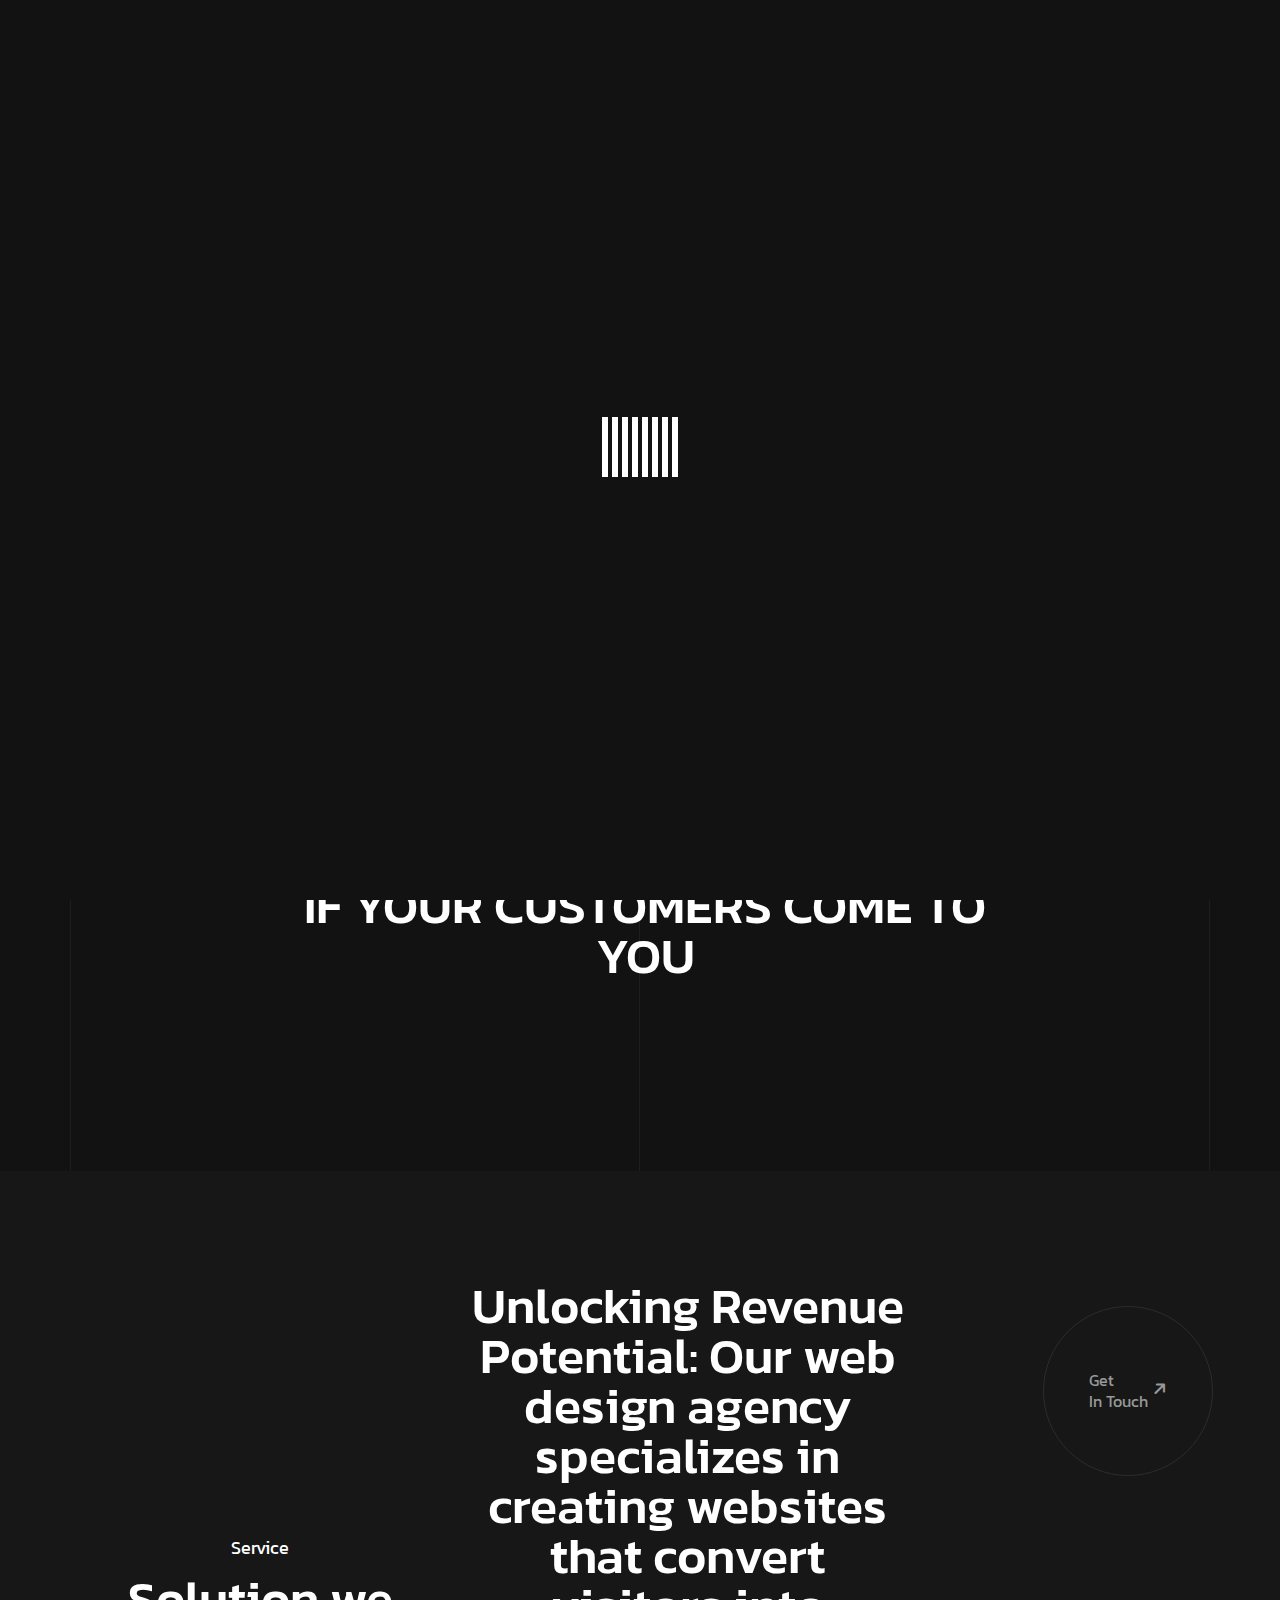
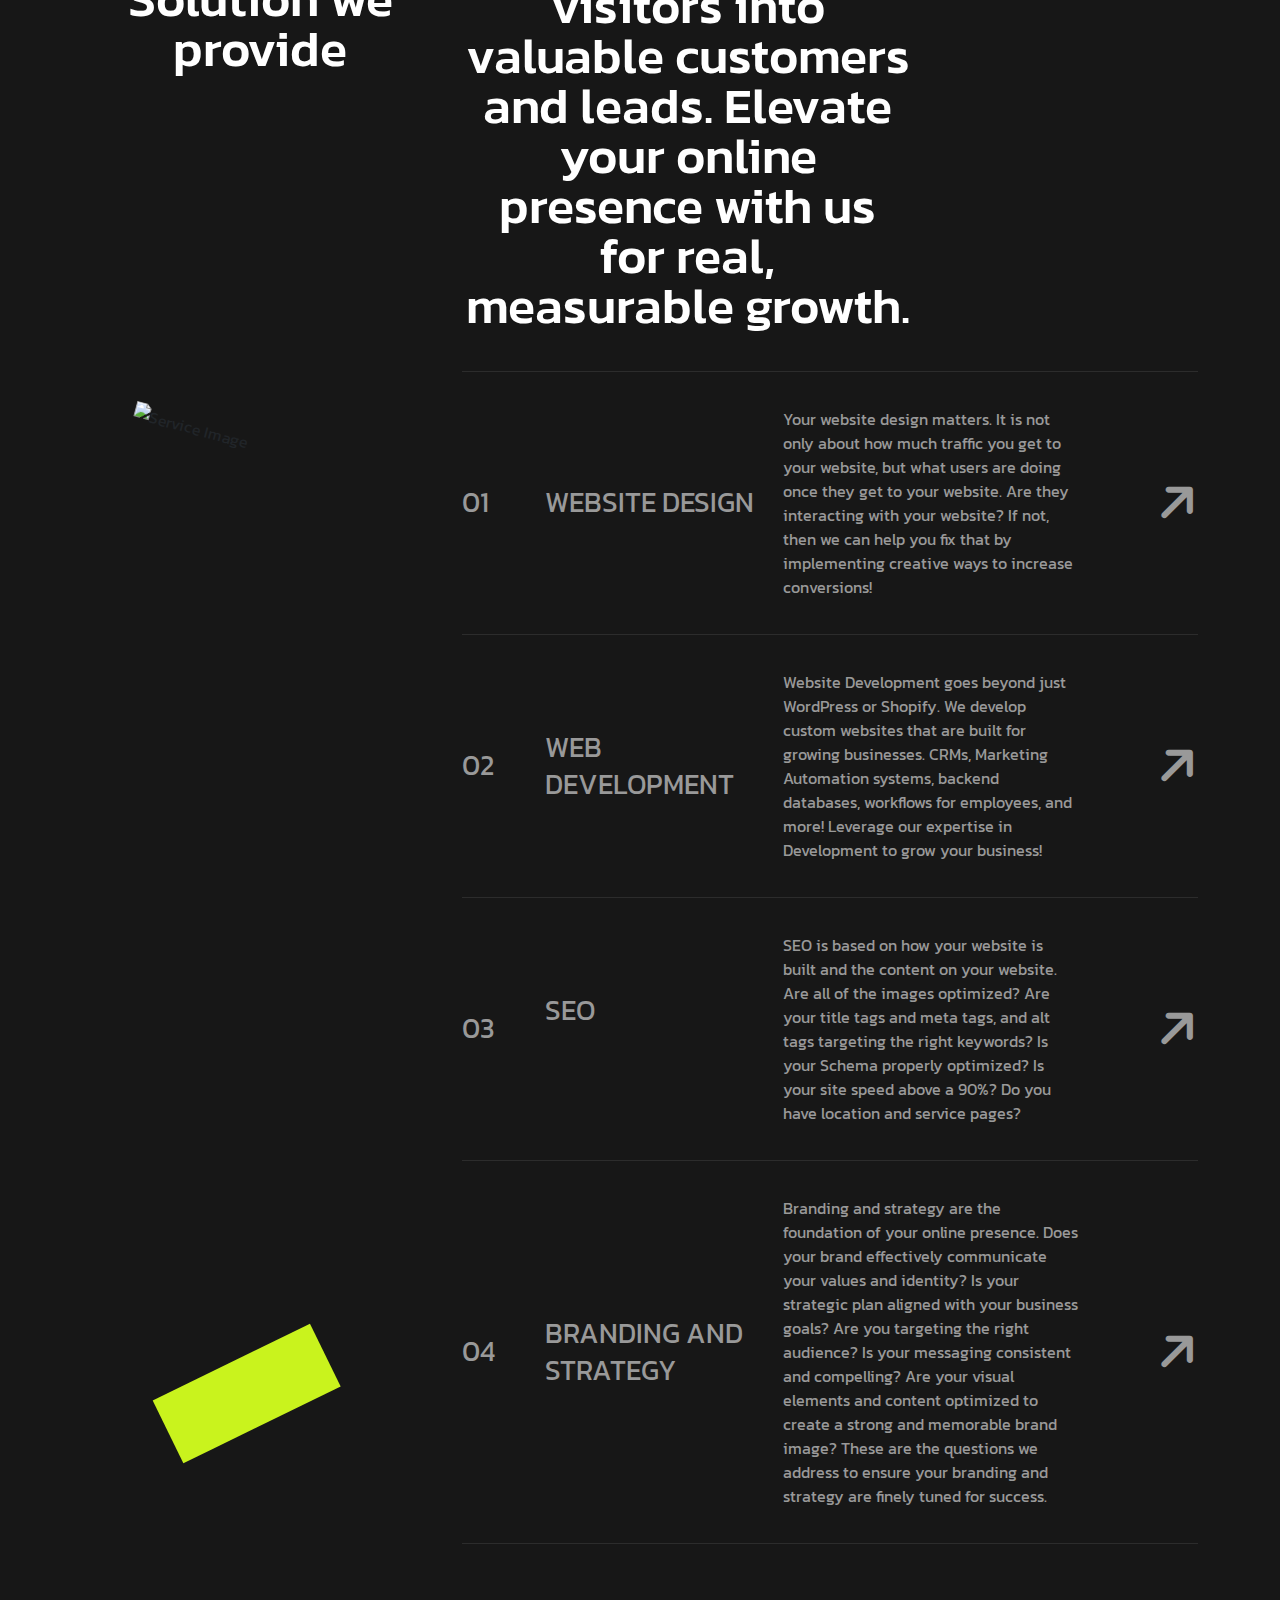
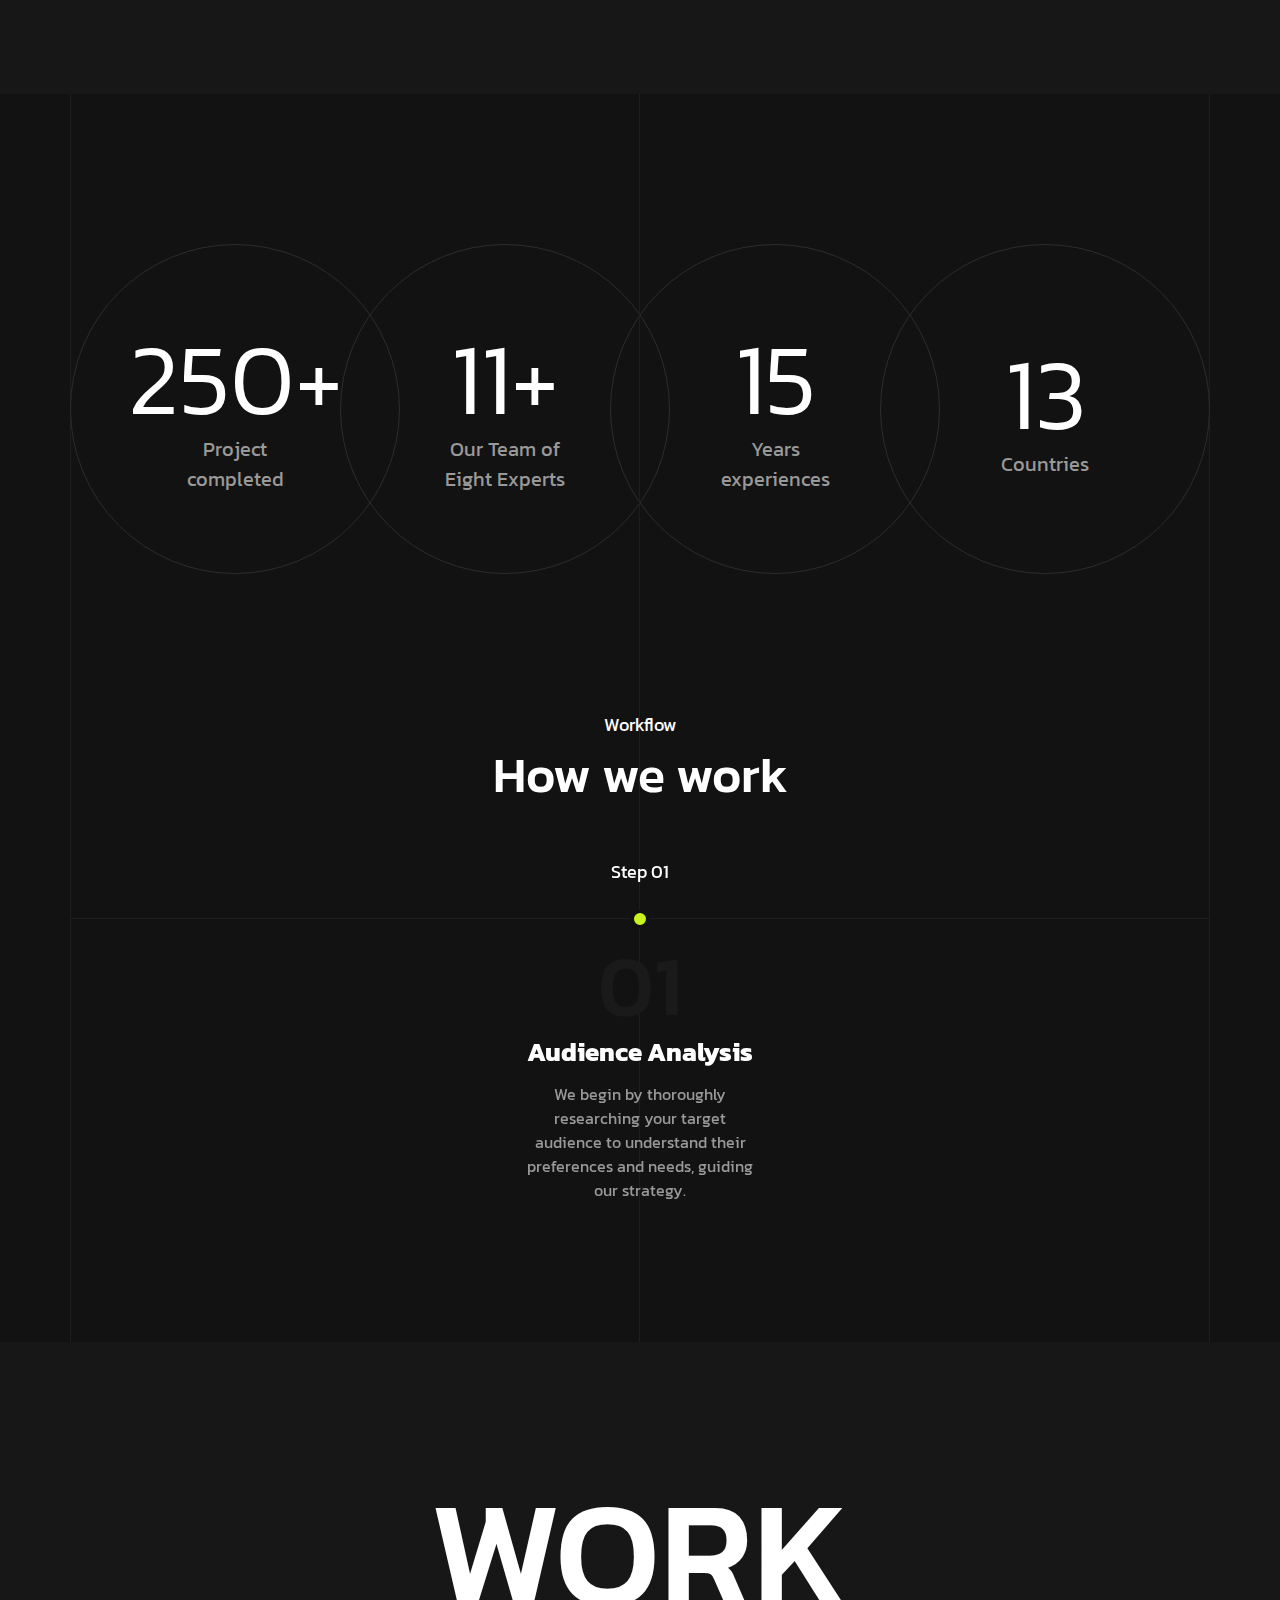
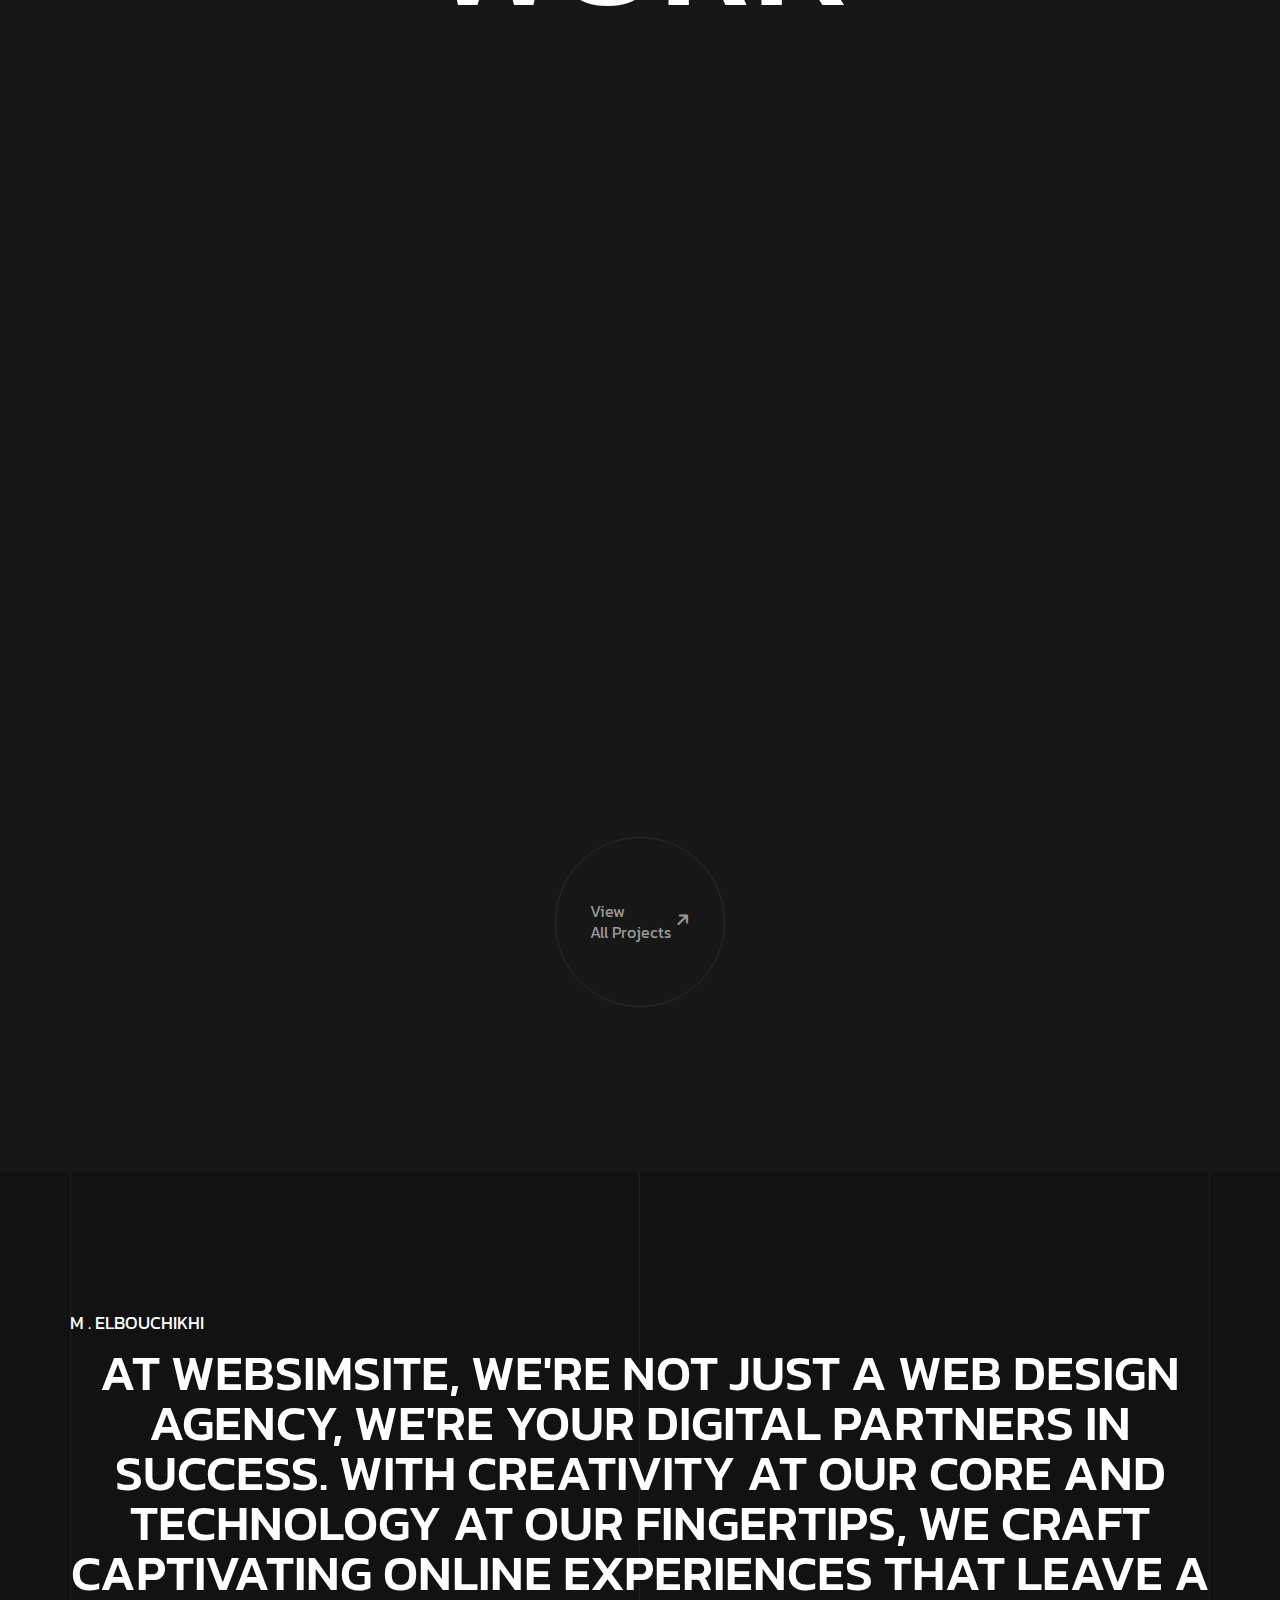
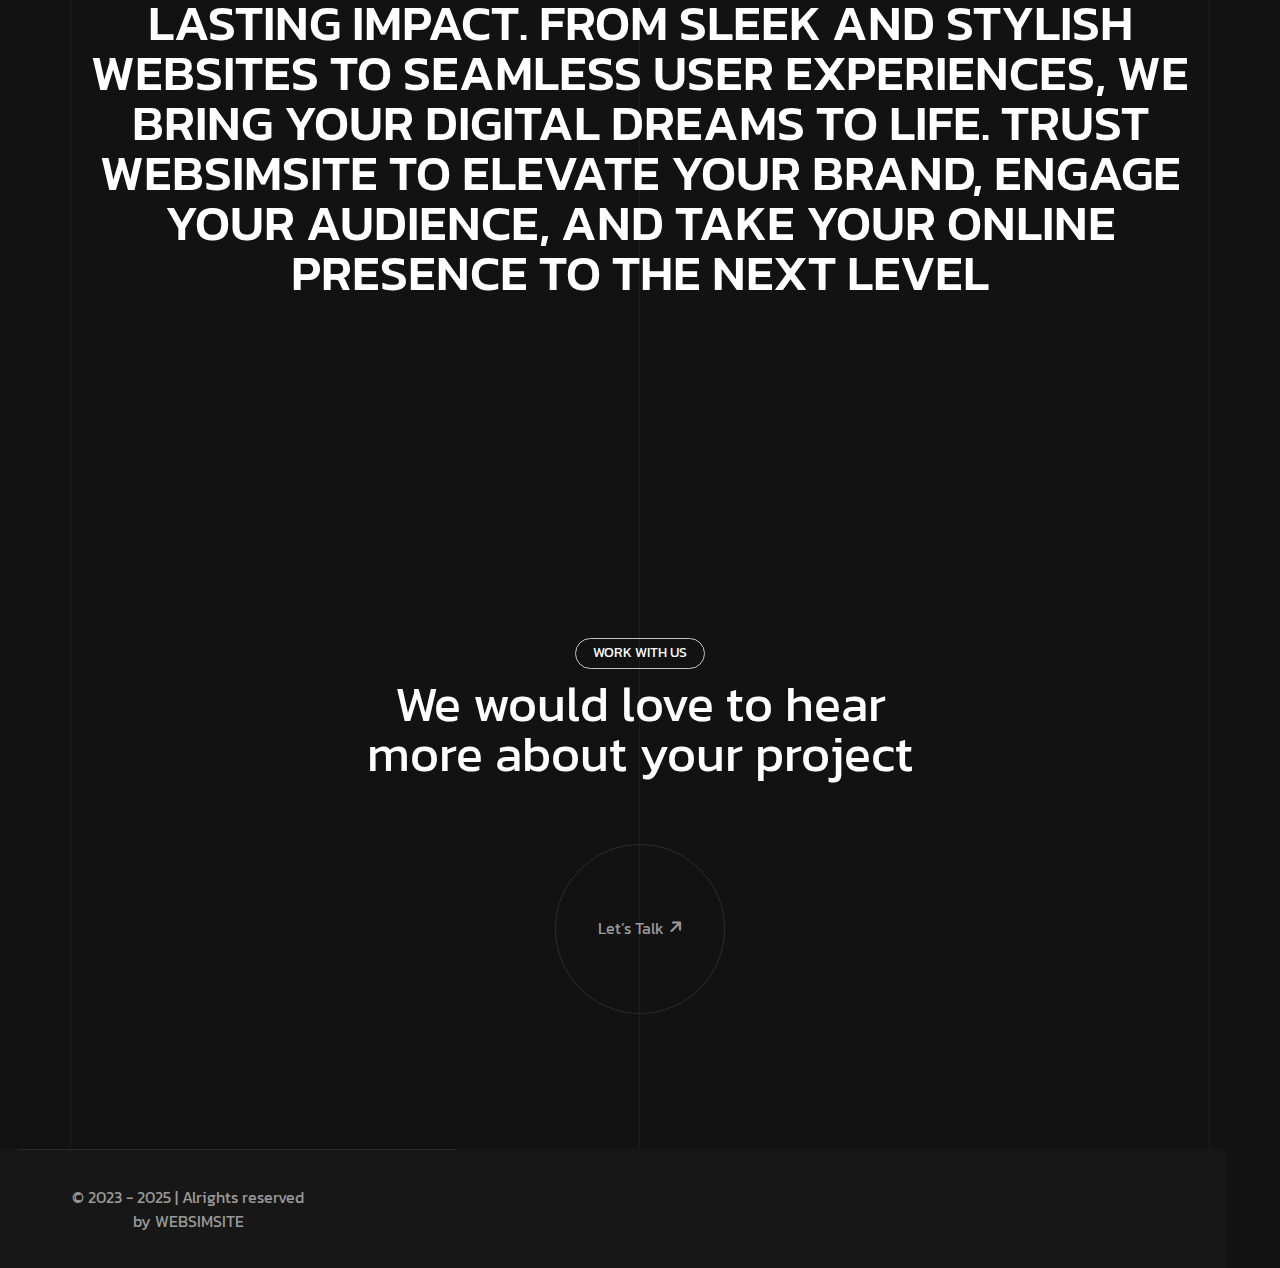
==== commit 4ae9cb1d: "Add files via upload" ====
--- a/index.html
+++ b/index.html
@@ -1,528 +1,1058 @@
 <!DOCTYPE html>
-<!-- This site was created in Webflow. https://www.webflow.com -->
-<!-- Last Published: Wed Mar 29 2023 14:54:46 GMT+0000 (Coordinated Universal Time) -->
-<html data-wf-domain="stadiastudio.webflow.io" data-wf-page="6409fafc63a637245a80b6f7" data-wf-site="6409fafc63a637f79f80b6f6">
+<html lang="en">
     <head>
-        <meta charset="utf-8">
-        <title>Home - Stadia Webflow Ecommerce website template</title>
-        <meta content="Stadia is an agency webflow website template with modern interactions and animations. Perfect for creative studios and agencies." name="description">
-        <meta content="Home - Stadia Webflow Ecommerce website template" property="og:title">
-        <meta content="Stadia is an agency webflow website template with modern interactions and animations. Perfect for creative studios and agencies." property="og:description">
-        <meta content="images/FLugRd5TuIMJ.png" property="og:image">
-        <meta content="Home - Stadia Webflow Ecommerce website template" property="twitter:title">
-        <meta content="Stadia is an agency webflow website template with modern interactions and animations. Perfect for creative studios and agencies." property="twitter:description">
-        <meta content="https://assets.website-files.com/6409fafc63a637f79f80b6f6/6423271bc8b590356b469cee_Thumbnail.png" property="twitter:image">
-        <meta property="og:type" content="website">
-        <meta content="summary_large_image" name="twitter:card">
-        <meta content="width=device-width, initial-scale=1" name="viewport">
-        <meta content="Webflow" name="generator">
-        <link href="css/VgKgsiDolHEo.css" rel="stylesheet" type="text/css">
-        <style>@media (min-width:992px) {
-    html.w-mod-js:not(.w-mod-ix) [data-w-id="1957b85a-d771-c715-742a-f5d71fed2f02"],
-    .pg-node-id-1,
-    .pg-file-cs-102 {
-        opacity: 0;
-    }
-}</style>
-        <link href="https://fonts.googleapis.com" rel="preconnect">
-        <link href="https://fonts.gstatic.com" rel="preconnect" crossorigin="anonymous">
-        <script src="js/VGSHIPPiaBef.js" type="text/javascript"></script>
-        <script type="text/javascript">WebFont.load({  google: {    families: ["Gantari:100,200,300,regular,500,600,700,800,900"]  }});</script>
-        <script type="text/javascript">!function(o,c){var n=c.documentElement,t=" w-mod-";n.className+=t+"js",("ontouchstart"in o||o.DocumentTouch&&c instanceof DocumentTouch)&&(n.className+=t+"touch")}(window,document);</script>
-        <link href="images/EmMwN5IHYSWk.png" rel="shortcut icon" type="image/x-icon">
-        <link href="images/GmwE2mpA20pt.png" rel="apple-touch-icon">
-        <script type="text/javascript">window.__WEBFLOW_CURRENCY_SETTINGS = {"currencyCode":"USD","$init":true,"symbol":"$","decimal":".","fractionDigits":2,"group":",","template":"{{wf {\"path\":\"symbol\",\"type\":\"PlainText\"} }} {{wf {\"path\":\"amount\",\"type\":\"CommercePrice\"} }} {{wf {\"path\":\"currencyCode\",\"type\":\"PlainText\"} }}","hideDecimalForWholeNumbers":false};</script>
+        <meta charset="UTF-8">
+        <meta http-equiv="X-UA-Compatible" content="IE=edge">
+        <meta name="viewport" content="width=device-width, initial-scale=1.0">
+        <meta name="description" content="Axtra HTML5 Template">
+        <title>Websimsite - Digital Agency</title>
+        <!-- Fav Icon -->
+        <link rel="icon" type="image/x-icon" href="images/BTWrKqe98tzB.png">
+        <!-- Google Fonts -->
+        <link rel="preconnect" href="https://fonts.googleapis.com">
+        <link rel="preconnect" href="https://fonts.gstatic.com" crossorigin>
+        <link href="https://fonts.googleapis.com/css2?family=Kanit:wght@300;400;500;600;700&amp;display=swap" rel="stylesheet">
+        <!-- All CSS files -->
+        <link rel="stylesheet" href="css/KwEEaiQMdwl8.css">
+        <link rel="stylesheet" href="css/GJXmeCf2VNtz.css">
+        <link rel="stylesheet" href="css/nt4rGE1TzXjB.css">
+        <link rel="stylesheet" href="css/prIMoi2ItNLs.css">
+        <link rel="stylesheet" href="css/gG5T32SR0Cjf.css">
+        <link rel="stylesheet" href="css/4HZsS6Y9Lvoj.css">
+        <link rel="stylesheet" href="css/AwW3Ey2z7PEp.css">
     </head>
-    <body class="body">
-        <div class="menu">
-            <div class="full-screen-menu">
-                <div class="menu-wrapper">
-                    <div class="left">
-                        <a href="/" aria-current="page" class="menu-link-block w-inline-block w--current" target="_pg_blank">
-                            <div class="white-outline-menu">home</div>
-                            <div class="white-outline-menu second">home</div>
-                        </a>
-                        <a href="/portfolio" class="menu-link-block w-inline-block" target="_pg_blank">
-                            <div class="white-outline-menu">portfolio</div>
-                            <div class="white-outline-menu second">portfolio</div>
-                            <div class="text-scroling-section">
-                                <div data-w-id="c3267e83-2866-6326-6998-5a381fe3eec2" class="text-animation-wrapper first">
-                                    <div class="animation-content">
-                                        <h2 class="text-animation">web design</h2>
-                                        <div class="point-dot"></div>
-                                        <h2 class="text-animation">ui/ux design</h2>
-                                        <div class="point-dot"></div>
-                                        <h2 class="text-animation">graphic design</h2>
-                                        <div class="point-dot"></div>
-                                        <h2 class="text-animation">logo &amp; branding</h2>
-                                        <div class="point-dot"></div>
-                                        <h2 class="text-animation">web design</h2>
-                                        <div class="point-dot"></div>
-                                        <h2 class="text-animation">ui/ux design</h2>
-                                        <div class="point-dot"></div>
-                                        <h2 class="text-animation">graphic design</h2>
-                                        <div class="point-dot"></div>
-                                    </div>
-                                    <div class="animation-content">
-                                        <h2 class="text-animation">web design</h2>
-                                        <div class="point-dot"></div>
-                                        <h2 class="text-animation">ui/ux design</h2>
-                                        <div class="point-dot"></div>
-                                        <h2 class="text-animation">graphic design</h2>
-                                        <div class="point-dot"></div>
-                                        <h2 class="text-animation">logo &amp; branding</h2>
-                                        <div class="point-dot"></div>
-                                        <h2 class="text-animation">web design</h2>
-                                        <div class="point-dot"></div>
-                                        <h2 class="text-animation">ui/ux design</h2>
-                                        <div class="point-dot"></div>
-                                        <h2 class="text-animation">graphic design</h2>
-                                        <div class="point-dot"></div>
-                                    </div>
-                                </div>
-                                <div data-w-id="fc31c2ce-cf3b-f361-7c87-198895f1b88b" class="text-animation-wrapper second">
-                                    <div class="animation-content">
-                                        <h2 class="text-animation">graphic design</h2>
-                                        <div class="point-dot"></div>
-                                        <h2 class="text-animation">web design</h2>
-                                        <div class="point-dot"></div>
-                                        <h2 class="text-animation">ui/ux design</h2>
-                                        <div class="point-dot"></div>
-                                        <h2 class="text-animation">graphic design</h2>
-                                        <div class="point-dot"></div>
-                                        <h2 class="text-animation">logo &amp; branding</h2>
-                                        <div class="point-dot"></div>
-                                        <h2 class="text-animation">web design</h2>
-                                        <div class="point-dot"></div>
-                                        <h2 class="text-animation">ui/ux design</h2>
-                                        <div class="point-dot"></div>
-                                    </div>
-                                    <div class="animation-content">
-                                        <h2 class="text-animation">graphic design</h2>
-                                        <div class="point-dot"></div>
-                                        <h2 class="text-animation">web design</h2>
-                                        <div class="point-dot"></div>
-                                        <h2 class="text-animation">ui/ux design</h2>
-                                        <div class="point-dot"></div>
-                                        <h2 class="text-animation">graphic design</h2>
-                                        <div class="point-dot"></div>
-                                        <h2 class="text-animation">logo &amp; branding</h2>
-                                        <div class="point-dot"></div>
-                                        <h2 class="text-animation">web design</h2>
-                                        <div class="point-dot"></div>
-                                        <h2 class="text-animation">ui/ux design</h2>
-                                        <div class="point-dot"></div>
-                                    </div>
-                                </div>
-                            </div>
-                        </a>
-                        <a href="/contact" class="menu-link-block w-inline-block" target="_pg_blank">
-                            <div class="white-outline-menu">contact</div>
-                            <div class="white-outline-menu second">contact</div>
-                        </a>
-                    </div>
-                    <div class="right">
-                        <div class="follow-me-wrapper">
-                            <div class="follow-me">Follow Us On</div>
-                        </div>
-                        <div class="social-links">
-                            <a data-w-id="5ebc6c02-4c44-6096-412c-3600ea5b275a" href="http://www.facebook.com" target="_blank" class="social-icon-link w-inline-block" target="_pg_blank">
-                                <img src="images/6409fafc63a6379ccd80b74e_facebook-app-symbol%20%281%29.png" loading="lazy" width="45" alt>
-                            </a>
-                            <a href="http://www.twitter.com" target="_blank" class="social-icon-link w-inline-block" target="_pg_blank">
-                                <img src="images/E5zIYbKuSbVB.png" loading="lazy" width="45" alt>
-                            </a>
-                            <a href="http://www.instagram.com" target="_blank" class="social-icon-link w-inline-block" target="_pg_blank">
-                                <img src="images/FSRR34tje3Fc.png" loading="lazy" width="45" alt>
-                            </a>
-                            <a href="#" target="_blank" class="social-icon-link w-inline-block" target="_pg_blank">
-                                <img src="images/9W0MCkCWLIsf.png" loading="lazy" width="45" alt>
-                            </a>
-                            <a href="http://www.youtube.com" target="_blank" class="social-icon-link w-inline-block" target="_pg_blank">
-                                <img src="images/3DvPPgu0UVZl.png" loading="lazy" width="45" alt>
-                            </a>
-                        </div>
+    <body class="dark">
+        <!-- Cursor Animation -->
+        <div class="cursor1"></div>
+        <div class="cursor2"></div>
+        <!-- Preloader -->
+        <div class="preloader">
+            <div class="loading">
+                <div class="bar bar1"></div>
+                <div class="bar bar2"></div>
+                <div class="bar bar3"></div>
+                <div class="bar bar4"></div>
+                <div class="bar bar5"></div>
+                <div class="bar bar6"></div>
+                <div class="bar bar7"></div>
+                <div class="bar bar8"></div>
+            </div>
+        </div>
+        <!-- Switcher Area Start -->
+        <div class="switcher__area">
+            <div class="switcher__items">
+                <div class="switcher__item">
+                    <div class="switch__title-wrap">
+                        <h2 class="switcher__title">Cursor</h2>
+                    </div>
+                    <div class="switcher__btn">
+                        <select name="cursor-style" id="cursor_style">
+                            <option value="1">default</option>
+                            <option selected value="2">animated</option>
+                        </select>
+                    </div>
+                </div>
+                <div class="switcher__item">
+                    <div class="switch__title-wrap">
+                        <h2 class="switcher__title">mode</h2>
+                    </div>
+                    <div class="switcher__btn mode-type wc-col-2">
+                        <button data-mode="light">light</button>
+                        <button class="active" data-mode="dark">dark</button>
+                    </div>
+                </div>
+                <div class="switcher__item">
+                    <div class="switch__title-wrap">
+                        <h2 class="switcher__title">Language Support</h2>
+                    </div>
+                    <div class="switcher__btn lang_dir wc-col-2">
+                        <button class="active" data-mode="ltr">LTR</button>
+                        <button data-mode="rtl">RTL</button>
                     </div>
                 </div>
             </div>
         </div>
-        <div class="text-scroling-section">
-            <div data-w-id="c3267e83-2866-6326-6998-5a381fe3eec2" class="text-animation-wrapper first">
-                <div class="animation-content">
-                    <h2 class="text-animation">web design</h2>
-                    <div class="point-dot"></div>
-                    <h2 class="text-animation">ui/ux design</h2>
-                    <div class="point-dot"></div>
-                    <h2 class="text-animation">graphic design</h2>
-                    <div class="point-dot"></div>
-                    <h2 class="text-animation">logo &amp; branding</h2>
-                    <div class="point-dot"></div>
-                    <h2 class="text-animation">web design</h2>
-                    <div class="point-dot"></div>
-                    <h2 class="text-animation">ui/ux design</h2>
-                    <div class="point-dot"></div>
-                    <h2 class="text-animation">graphic design</h2>
-                    <div class="point-dot"></div>
+        <!-- Switcher Area End -->
+        <!-- Scroll Smoother -->
+        <div class="has-smooth" id="has_smooth"></div>
+        <!-- Client Cursor -->
+        <div class="cursor" id="client_cursor">Play</div>
+        <!-- Go Top Button -->
+        <button id="scroll_top" class="scroll-top">
+            <i class="fa-solid fa-arrow-up"></i>
+        </button>
+        <!-- Header area start -->
+        <header class="header__area">
+            <div class="header__inner">
+                <div class="header__logo">
+                    <a href="">
+                        <img class="logo-primary" src="images/l7.png" alt="Site Logo">
+                        <img class="logo-secondary" src="images/l0.png" alt="Moibile Logo">
+                    </a>
                 </div>
-                <div class="animation-content">
-                    <h2 class="text-animation">web design</h2>
-                    <div class="point-dot"></div>
-                    <h2 class="text-animation">ui/ux design</h2>
-                    <div class="point-dot"></div>
-                    <h2 class="text-animation">graphic design</h2>
-                    <div class="point-dot"></div>
-                    <h2 class="text-animation">logo &amp; branding</h2>
-                    <div class="point-dot"></div>
-                    <h2 class="text-animation">web design</h2>
-                    <div class="point-dot"></div>
-                    <h2 class="text-animation">ui/ux design</h2>
-                    <div class="point-dot"></div>
-                    <h2 class="text-animation">graphic design</h2>
-                    <div class="point-dot"></div>
+                <div class="header__nav-icon">
+</div>
+                <div class="header__support">
+                    <p><a href="https://api.whatsapp.com/send?phone=+212690886555&amp;text=Hello%20websimsite%2C%20I%20wish%20to%20initiate%20contact%20with%20you%20to%20explore%20possible opportunities.">Contact</a></p>
                 </div>
             </div>
-            <div data-w-id="fc31c2ce-cf3b-f361-7c87-198895f1b88b" class="text-animation-wrapper second">
-                <div class="animation-content">
-                    <h2 class="text-animation">graphic design</h2>
-                    <div class="point-dot"></div>
-                    <h2 class="text-animation">web design</h2>
-                    <div class="point-dot"></div>
-                    <h2 class="text-animation">ui/ux design</h2>
-                    <div class="point-dot"></div>
-                    <h2 class="text-animation">graphic design</h2>
-                    <div class="point-dot"></div>
-                    <h2 class="text-animation">logo &amp; branding</h2>
-                    <div class="point-dot"></div>
-                    <h2 class="text-animation">web design</h2>
-                    <div class="point-dot"></div>
-                    <h2 class="text-animation">ui/ux design</h2>
-                    <div class="point-dot"></div>
+        </header>
+        <!-- Header area end -->
+        <!-- Offcanvas area start -->
+        <div class="offcanvas__area">
+            <div class="offcanvas__body">
+                <div class="offcanvas__left">
+                    <div class="offcanvas__logo">
+                        <a href="index.html">
+                            <img src="images/vPF94WRjiBq7.png" alt="Offcanvas Logo">
+                        </a>
+                    </div>
+                    <div class="offcanvas__social">
+                        <h3 class="social-title">Follow Us</h3>
+                        <ul>
+                            <li>
+                                <a href="#">Dribbble</a>
+                            </li>
+                            <li>
+                                <a href="#">Behance</a>
+                            </li>
+                            <li>
+                                <a href="#">Instagram</a>
+                            </li>
+                            <li>
+                                <a href="#">Facebook</a>
+                            </li>
+                            <li>
+                                <a href="#">Twitter</a>
+                            </li>
+                            <li>
+                                <a href="#">YouTube</a>
+                            </li>
+                        </ul>
+                    </div>
+                    <div class="offcanvas__links">
+                        <ul>
+                            <li>
+                                <a href="about.html">About</a>
+                            </li>
+                            <li>
+                                <a href="contact.html">contact</a>
+                            </li>
+                            <li>
+                                <a href="career.html">Career</a>
+                            </li>
+                            <li>
+                                <a href="blog.html">blog</a>
+                            </li>
+                        </ul>
+                    </div>
                 </div>
-                <div class="animation-content">
-                    <h2 class="text-animation">graphic design</h2>
-                    <div class="point-dot"></div>
-                    <h2 class="text-animation">web design</h2>
-                    <div class="point-dot"></div>
-                    <h2 class="text-animation">ui/ux design</h2>
-                    <div class="point-dot"></div>
-                    <h2 class="text-animation">graphic design</h2>
-                    <div class="point-dot"></div>
-                    <h2 class="text-animation">logo &amp; branding</h2>
-                    <div class="point-dot"></div>
-                    <h2 class="text-animation">web design</h2>
-                    <div class="point-dot"></div>
-                    <h2 class="text-animation">ui/ux design</h2>
-                    <div class="point-dot"></div>
+                <div class="offcanvas__mid">
+                    <div class="offcanvas__menu-wrapper">
+                        <nav class="offcanvas__menu">
+                            <ul class="menu-anim">
+                                <li>
+                                    <a>home</a>
+                                    <ul>
+                                        <li>
+                                            <a href="index.html">Digital Maketing</a>
+                                        </li>
+                                        <li>
+                                            <a href="index-dark.html">Digital Maketing dark</a>
+                                        </li>
+                                        <li>
+                                            <a href="index-2.html">Design Studio </a>
+                                        </li>
+                                        <li>
+                                            <a href="index-2-dark.html">Design Studio dark</a>
+                                        </li>
+                                        <li>
+                                            <a href="index-3.html">Digital Agency</a>
+                                        </li>
+                                        <li>
+                                            <a href="index-3-dark.html">Digital Agency dark</a>
+                                        </li>
+                                        <li>
+                                            <a href="index-7.html">creative Agency</a>
+                                        </li>
+                                        <li>
+                                            <a href="index-7-dark.html">creative Agency dark</a>
+                                        </li>
+                                        <li>
+                                            <a href="index-6.html">Startup Agency</a>
+                                        </li>
+                                        <li>
+                                            <a href="index-6-dark.html">Startup Agency dark</a>
+                                        </li>
+                                        <li>
+                                            <a href="index-8.html">modern agency</a>
+                                        </li>
+                                        <li>
+                                            <a href="index-8-dark.html">modern agency dark</a>
+                                        </li>
+                                        <li>
+                                            <a href="index-4.html">personal Portfolio</a>
+                                        </li>
+                                        <li>
+                                            <a href="index-4-dark.html">personal Portfolio dark</a>
+                                        </li>
+                                        <li>
+                                            <a href="index-5.html">portfolio showcase</a>
+                                        </li>
+                                        <li>
+                                            <a href="index-5-dark.html">portfolio showcase dark</a>
+                                        </li>
+                                        <li>
+                                            <a href="index-10.html">showcase carousel</a>
+                                        </li>
+                                        <li>
+                                            <a href="index-10-dark.html">showcase carousel dark</a>
+                                        </li>
+                                        <li>
+                                            <a href="index-12.html">Interactive link </a>
+                                        </li>
+                                        <li>
+                                            <a href="index-12-dark.html">Interactive link dark</a>
+                                        </li>
+                                        <li>
+                                            <a href="index-13.html">portfolio masonry</a>
+                                        </li>
+                                        <li>
+                                            <a href="index-13-dark.html">portfolio masonry dark</a>
+                                        </li>
+                                        <li>
+                                            <a href="index-14.html">vertical grid</a>
+                                        </li>
+                                        <li>
+                                            <a href="index-14-dark.html">vertical grid dark</a>
+                                        </li>
+                                        <li>
+                                            <a href="index-15.html">Interactive image slider</a>
+                                        </li>
+                                        <li>
+                                            <a href="index-15-dark.html">Interactive image slider dark</a>
+                                        </li>
+                                        <li>
+                                            <a href="index-16.html">showcase parallax</a>
+                                        </li>
+                                        <li>
+                                            <a href="index-16-dark.html">showcase parallax dark</a>
+                                        </li>
+                                        <li>
+                                            <a href="index-17.html">logo showcase</a>
+                                        </li>
+                                        <li>
+                                            <a href="index-17-dark.html">logo showcase dark</a>
+                                        </li>
+                                        <li>
+                                            <a href="index-9.html">showcase slider</a>
+                                        </li>
+                                        <li>
+                                            <a href="index-11.html">Interactive hover showcase</a>
+                                        </li>
+                                    </ul>
+                                </li>
+                                <li>
+                                    <a>woocomerce</a>
+                                    <ul>
+                                        <li>
+                                            <a href="index-woocommerce.html">Home</a>
+                                        </li>
+                                        <li>
+                                            <a>shop</a>
+                                            <ul>
+                                                <li>
+                                                    <a href="shop-full-width.html">shop - full width</a>
+                                                </li>
+                                                <li>
+                                                    <a href="shop-sidebar.html">shop - sidebar</a>
+                                                </li>
+                                            </ul>
+                                        </li>
+                                        <li>
+                                            <a href="shop-single.html">product details</a>
+                                        </li>
+                                        <li>
+                                            <a href="shop-cart.html">cart</a>
+                                        </li>
+                                        <li>
+                                            <a href="shop-checkout.html">checkout</a>
+                                        </li>
+                                        <li>
+                                            <a href="sign-up.html">sign up</a>
+                                        </li>
+                                        <li>
+                                            <a href="sign-in.html">sign in</a>
+                                        </li>
+                                        <li>
+                                            <a href="password-reset.html">reset password</a>
+                                        </li>
+                                        <li>
+                                            <a href="woocomerce-category.html">product category</a>
+                                        </li>
+                                        <li>
+                                            <a href="account.html">Profile</a>
+                                        </li>
+                                    </ul>
+                                </li>
+                                <li>
+                                    <a>Service</a>
+                                    <ul>
+                                        <li>
+                                            <a href="service.html">service</a>
+                                        </li>
+                                        <li>
+                                            <a href="service-dark.html">service dark</a>
+                                        </li>
+                                        <li>
+                                            <a href="service-2.html">service V.2</a>
+                                        </li>
+                                        <li>
+                                            <a href="service-2-dark.html">service V.2 dark</a>
+                                        </li>
+                                        <li>
+                                            <a href="service-3.html">service V.3</a>
+                                        </li>
+                                        <li>
+                                            <a href="service-3-dark.html">service V.3 dark</a>
+                                        </li>
+                                        <li>
+                                            <a href="service-4.html">service V.4</a>
+                                        </li>
+                                        <li>
+                                            <a href="service-4-dark.html">service V.4 dark</a>
+                                        </li>
+                                        <li>
+                                            <a href="service-5.html">service V.5</a>
+                                        </li>
+                                        <li>
+                                            <a href="service-5-dark.html">service V.5 dark</a>
+                                        </li>
+                                        <li>
+                                            <a href="service-6.html">service V.6</a>
+                                        </li>
+                                        <li>
+                                            <a href="service-6-dark.html">service V.6 dark</a>
+                                        </li>
+                                        <li>
+                                            <a href="service-details.html">service details</a>
+                                        </li>
+                                        <li>
+                                            <a href="service-details-dark.html">service details dark</a>
+                                        </li>
+                                    </ul>
+                                </li>
+                                <li>
+                                    <a>pages</a>
+                                    <ul>
+                                        <li>
+                                            <a>Service</a>
+                                            <ul>
+                                                <li>
+                                                    <a href="service.html">service</a>
+                                                </li>
+                                                <li>
+                                                    <a href="service-dark.html">service dark</a>
+                                                </li>
+                                                <li>
+                                                    <a href="service-2.html">service V.2</a>
+                                                </li>
+                                                <li>
+                                                    <a href="service-2-dark.html">service V.2 dark</a>
+                                                </li>
+                                                <li>
+                                                    <a href="service-3.html">service V.3</a>
+                                                </li>
+                                                <li>
+                                                    <a href="service-3-dark.html">service V.3 dark</a>
+                                                </li>
+                                                <li>
+                                                    <a href="service-4.html">service V.4</a>
+                                                </li>
+                                                <li>
+                                                    <a href="service-4-dark.html">service V.4 dark</a>
+                                                </li>
+                                                <li>
+                                                    <a href="service-5.html">service V.5</a>
+                                                </li>
+                                                <li>
+                                                    <a href="service-5-dark.html">service V.5 dark</a>
+                                                </li>
+                                                <li>
+                                                    <a href="service-6.html">service V.6</a>
+                                                </li>
+                                                <li>
+                                                    <a href="service-6-dark.html">service V.6 dark</a>
+                                                </li>
+                                                <li>
+                                                    <a href="service-details.html">service details</a>
+                                                </li>
+                                                <li>
+                                                    <a href="service-details-dark.html">service details dark</a>
+                                                </li>
+                                            </ul>
+                                        </li>
+                                        <li>
+                                            <a>portfolio</a>
+                                            <ul>
+                                                <li>
+                                                    <a href="portfolio.html">portfolio</a>
+                                                </li>
+                                                <li>
+                                                    <a href="portfolio-dark.html">portfolio dark</a>
+                                                </li>
+                                                <li>
+                                                    <a href="portfolio-2.html">portfolio v.2</a>
+                                                </li>
+                                                <li>
+                                                    <a href="portfolio-2-dark.html">portfolio v.2 dark</a>
+                                                </li>
+                                                <li>
+                                                    <a href="portfolio-3.html">portfolio v.3</a>
+                                                </li>
+                                                <li>
+                                                    <a href="portfolio-3-dark.html">portfolio v.3 dark</a>
+                                                </li>
+                                                <li>
+                                                    <a href="portfolio-4.html">portfolio v.4</a>
+                                                </li>
+                                                <li>
+                                                    <a href="portfolio-4-dark.html">portfolio v.4 dark</a>
+                                                </li>
+                                                <li>
+                                                    <a href="portfolio-5.html">portfolio v.5</a>
+                                                </li>
+                                                <li>
+                                                    <a href="portfolio-5-dark.html">portfolio v.5 dark</a>
+                                                </li>
+                                                <li>
+                                                    <a href="portfolio-details.html">portfolio details</a>
+                                                </li>
+                                                <li>
+                                                    <a href="portfolio-details-dark.html">portfolio details dark</a>
+                                                </li>
+                                            </ul>
+                                        </li>
+                                        <li>
+                                            <a>team</a>
+                                            <ul>
+                                                <li>
+                                                    <a href="team.html">Team</a>
+                                                </li>
+                                                <li>
+                                                    <a href="team-dark.html">Team dark</a>
+                                                </li>
+                                                <li>
+                                                    <a href="team-details.html">Team Details</a>
+                                                </li>
+                                                <li>
+                                                    <a href="team-details-dark.html">Team Details dark</a>
+                                                </li>
+                                                <li>
+                                                    <a href="career.html">career</a>
+                                                </li>
+                                                <li>
+                                                    <a href="career-dark.html">career dark</a>
+                                                </li>
+                                                <li>
+                                                    <a href="job-details.html">job details</a>
+                                                </li>
+                                                <li>
+                                                    <a href="job-details-dark.html">job details dark</a>
+                                                </li>
+                                            </ul>
+                                        </li>
+                                        <li>
+                                            <a>blog</a>
+                                            <ul>
+                                                <li>
+                                                    <a href="blog.html">blog</a>
+                                                </li>
+                                                <li>
+                                                    <a href="blog-dark.html">blog dark</a>
+                                                </li>
+                                                <li>
+                                                    <a href="blog-2.html">blog v.2</a>
+                                                </li>
+                                                <li>
+                                                    <a href="blog-2-dark.html">blog v.2 dark</a>
+                                                </li>
+                                                <li>
+                                                    <a href="category.html">category</a>
+                                                </li>
+                                                <li>
+                                                    <a href="category-dark.html">category dark</a>
+                                                </li>
+                                                <li>
+                                                    <a href="blog-details.html">blog details</a>
+                                                </li>
+                                                <li>
+                                                    <a href="blog-details-dark.html">blog details dark</a>
+                                                </li>
+                                            </ul>
+                                        </li>
+                                        <li>
+                                            <a>Others</a>
+                                            <ul>
+                                                <li>
+                                                    <a href="about.html">about</a>
+                                                </li>
+                                                <li>
+                                                    <a href="about-dark.html">about dark</a>
+                                                </li>
+                                                <li>
+                                                    <a href="faq.html">FAQs</a>
+                                                </li>
+                                                <li>
+                                                    <a href="faq-dark.html">FAQs dark</a>
+                                                </li>
+                                                <li>
+                                                    <a href="contact.html">contact</a>
+                                                </li>
+                                                <li>
+                                                    <a href="contact-dark.html">contact dark</a>
+                                                </li>
+                                                <li>
+                                                    <a href="404.html">404</a>
+                                                </li>
+                                                <li>
+                                                    <a href="404-dark.html">404 dark</a>
+                                                </li>
+                                            </ul>
+                                        </li>
+                                    </ul>
+                                </li>
+                                <li>
+                                    <a>blog</a>
+                                    <ul>
+                                        <li>
+                                            <a href="blog.html">blog</a>
+                                        </li>
+                                        <li>
+                                            <a href="blog-dark.html">blog dark</a>
+                                        </li>
+                                        <li>
+                                            <a href="blog-2.html">blog v.2</a>
+                                        </li>
+                                        <li>
+                                            <a href="blog-2-dark.html">blog v.2 dark</a>
+                                        </li>
+                                        <li>
+                                            <a href="category.html">category</a>
+                                        </li>
+                                        <li>
+                                            <a href="category-dark.html">category dark</a>
+                                        </li>
+                                        <li>
+                                            <a href="blog-details.html">blog details</a>
+                                        </li>
+                                        <li>
+                                            <a href="blog-details-dark.html">blog details dark</a>
+                                        </li>
+                                    </ul>
+                                </li>
+                                <li>
+                                    <a href="contact.html">contact</a>
+                                </li>
+                            </ul>
+                        </nav>
+                    </div>
+                </div>
+                <div class="offcanvas__right">
+                    <div class="offcanvas__search">
+                        <form action="#">
+                            <input type="text" name="search" placeholder="Search keyword">
+                            <button>
+                                <i class="fa-solid fa-magnifying-glass"></i>
+                            </button>
+                        </form>
+                    </div>
+                    <div class="offcanvas__contact">
+                        <h3>Get in touch</h3>
+                        <ul>
+                            <li>
+                                <a href="tel:+212690886555">+212690886555</a>
+                            </li>
+                            <li>
+                                <a href="">i</a>
+                            </li>
+                            <li></li>
+                        </ul>
+                    </div>
+                    <img src="images/GoaBO3KHTXsc.png" alt="shape" class="shape-1">
+                    <img src="images/ZCimcGakZFiC.png" alt="shape" class="shape-2">
+                </div>
+                <div class="offcanvas__close">
+                    <button type="button" id="close_offcanvas">
+                        <i class="fa-solid fa-xmark"></i>
+                    </button>
                 </div>
             </div>
         </div>
-        <div class="hero-section">
-            <h1 data-w-id="3acda02e-ed48-6f6b-ea0b-b50414af623c" style="opacity:0" class="hero-heading">WebSimSite.</h1>
-        </div>
-        <div class="text-scroling-section">
-            <div data-w-id="c3267e83-2866-6326-6998-5a381fe3eec2" class="text-animation-wrapper first">
-                <div class="animation-content">
-                    <h2 class="text-animation">web design</h2>
-                    <div class="point-dot"></div>
-                    <h2 class="text-animation">ui/ux design</h2>
-                    <div class="point-dot"></div>
-                    <h2 class="text-animation">تصميمات عالمية</h2>
-                    <div class="point-dot"></div>
-                    <h2 class="text-animation">logo &amp; branding</h2>
-                    <div class="point-dot"></div>
-                    <h2 class="text-animation">web design</h2>
-                    <div class="point-dot"></div>
-                    <h2 class="text-animation">ui/ux design</h2>
-                    <div class="point-dot"></div>
-                    <h2 class="text-animation">graphic design</h2>
-                    <div class="point-dot"></div>
-                </div>
-                <div class="animation-content">
-                    <h2 class="text-animation">web design</h2>
-                    <div class="point-dot"></div>
-                    <h2 class="text-animation">ui/ux design</h2>
-                    <div class="point-dot"></div>
-                    <h2 class="text-animation">graphic design</h2>
-                    <div class="point-dot"></div>
-                    <h2 class="text-animation">logo &amp; branding</h2>
-                    <div class="point-dot"></div>
-                    <h2 class="text-animation">web design</h2>
-                    <div class="point-dot"></div>
-                    <h2 class="text-animation">ui/ux design</h2>
-                    <div class="point-dot"></div>
-                    <h2 class="text-animation">graphic design</h2>
-                    <div class="point-dot"></div>
-                </div>
-            </div>
-            <div data-w-id="fc31c2ce-cf3b-f361-7c87-198895f1b88b" class="text-animation-wrapper second">
-                <div class="animation-content">
-                    <h2 class="text-animation">تصميم جرافيكي</h2>
-                    <div class="point-dot"></div>
-                    <h2 class="text-animation">تحسين محركات البحث SEO</h2>
-                    <div class="point-dot"></div>
-                    <h2 class="text-animation">إدارة المحتوى</h2>
-                    <div class="point-dot"></div>
-                    <h2 class="text-animation">استضافة وصيانة المواقع</h2>
-                    <div class="point-dot"></div>
-                    <h2 class="text-animation">تطبيقات الويب المخصصة</h2>
-                    <div class="point-dot"></div>
-                    <h2 class="text-animation">تصميم وتطوير المواقع الإلكترونية</h2>
-                    <div class="point-dot"></div>
-                    <h2 class="text-animation">حلول التجارة الإلكترونية</h2>
-                    <div class="point-dot"></div>
-                </div>
-                <div class="animation-content">
-                    <h2 class="text-animation">graphic design</h2>
-                    <div class="point-dot"></div>
-                    <h2 class="text-animation">web design</h2>
-                    <div class="point-dot"></div>
-                    <h2 class="text-animation">ui/ux design</h2>
-                    <div class="point-dot"></div>
-                    <h2 class="text-animation">graphic design</h2>
-                    <div class="point-dot"></div>
-                    <h2 class="text-animation">logo &amp; branding</h2>
-                    <div class="point-dot"></div>
-                    <h2 class="text-animation">web design</h2>
-                    <div class="point-dot"></div>
-                    <h2 class="text-animation">ui/ux design</h2>
-                    <div class="point-dot"></div>
-                </div>
+        <!-- Offcanvas area end -->
+        <div id="smooth-wrapper">
+            <div id="smooth-content">
+                <main>
+                    <!-- Hero area start -->
+                    <section class="hero__area ">
+                        <div class="container">
+                            <div class="row">
+                                <div class="col-xxl-12">
+                                    <div class="hero__content animation__hero_one">
+                                        <a href="https://api.whatsapp.com/send?phone=+212690886555&amp;text=Hello%20websimsite%2C%20I%20wish%20to%20initiate%20contact%20with%20you%20to%20explore%20possible opportunities.">Strategy, Design, Solution Development <span><i class="fa-solid fa-arrow-right"></i></span></a>
+                                        <div class="hero__title-wrapper">
+                                            <h1 class="hero__title">Digital agency studio</h1>
+                                            <p class="hero__sub-title">BOOST YOUR SALES IN <span>THE NEXT 6 MONTHS</span> </p>
+                                        </div>
+                                        <img src="images/SYLfgkQ5hTjy.png" alt="Arrow Down Icon">
+                                        <div class="experience">
+                                            <h2 class="title">250+</h2>
+                                            <p>Projects completed <br>successfully</p>
+                                        </div>
+                                    </div>
+                                </div>
+                            </div>
+                        </div>
+                        <img src="images/s2s.png" alt="image" class="hero1_bg">
+                    </section>
+                    <!-- Hero area end -->
+                    <!-- Roll area start -->
+                    <section class="roll__area">
+                        <div class="swiper roll__slider">
+                            <div class="swiper-wrapper roll__wrapper">
+                                <div class="swiper-slide roll__slide">
+                                    <h2>Development</h2>
+                                </div>
+                                <div class="swiper-slide roll__slide">
+                                    <h2>Studio</h2>
+                                </div>
+                                <div class="swiper-slide roll__slide">
+                                    <h2>Strategy</h2>
+                                </div>
+                                <div class="swiper-slide roll__slide">
+                                    <h2>Branding</h2>
+                                </div>
+                                <div class="swiper-slide roll__slide">
+                                    <h2>Agency</h2>
+                                </div>
+                                <div class="swiper-slide roll__slide">
+                                    <h2>typhography</h2>
+                                </div>
+                                <div class="swiper-slide roll__slide">
+                                    <h2>Design</h2>
+                                </div>
+                                <div class="swiper-slide roll__slide">
+                                    <h2>WEBSIMSITE</h2>
+                                </div>
+                                <div class="swiper-slide roll__slide">
+                                    <h2>Element</h2>
+                                </div>
+                                <div class="swiper-slide roll__slide">
+                                    <h2>DIgital SOlution</h2>
+                                </div>
+                                <div class="swiper-slide roll__slide">
+                                    <h2>Strategy</h2>
+                                </div>
+                                <div class="swiper-slide roll__slide">
+                                    <h2>Branding</h2>
+                                </div>
+                                <div class="swiper-slide roll__slide">
+                                    <h2>Agency</h2>
+                                </div>
+                                <div class="swiper-slide roll__slide">
+                                    <h2>Interaction</h2>
+                                </div>
+                                <div class="swiper-slide roll__slide">
+                                    <h2>DIgital SOlution</h2>
+                                </div>
+                            </div>
+                        </div>
+                    </section>
+                    <!-- Roll area end -->
+                    <!-- About area start -->
+                    <section class="about__area">
+                        <div class="container line g-0 pt-140 pb-130">
+                            <span class="line-3"></span>
+                            <div class="row">
+                                <div class="col-xxl-12">
+                                    <div class="about__title-wrapper" style="text-transform: uppercase;">
+                                        <h3 class="sec-title title-anim">Business is a whole lot easier if your customers come to you</h3>
+                                    </div>
+                                </div>
+                            </div>
+                        </div>
+                    </section>
+                    <!-- About area end -->
+                    <!-- Service area start -->
+                    <section class="service__area pt-110 pb-150">
+                        <div class="container">
+                            <div class="row">
+                                <div class="col-xxl-4 col-xl-4 col-lg-4 col-md-4">
+                                    <div class="sec-title-wrapper wrap">
+                                        <h2 class="sec-sub-title title-anim">service</h2>
+                                        <h3 class="sec-title title-anim">Solution we <br>provide</h3>
+                                    </div>
+                                </div>
+                                <div class="col-xxl-5 col-xl-5 col-lg-5 col-md-5">
+                                    <div class="service__top-text text-a<div class=" ec-title-wrapper wrap"">
+                                        <h3 class="sec-title title-anim">Unlocking Revenue Potential: Our web design agency specializes in creating websites that convert visitors into valuable customers and leads. Elevate your online presence with us for real, measurable growth.<br></h3>
+                                    </div>                                     
+                                </div>
+                                <div class="col-xxl-3 col-xl-3 col-lg-3 col-md-3">
+                                    <div class="service__top-btn">
+                                        <div class="btn_wrapper">
+                                            <a href="https://api.whatsapp.com/send?phone=+212690886555&amp;text=Hello%20websimsite%2C%20I%20would%20like%20to%20get%20in%20touch%20with%20you%20regarding%20a potential project." class="btn-item wc-btn-secondary btn-hover"><span></span> Get <br>in touch<i class="fa-solid fa-arrow-right"></i></a>
+                                        </div>
+                                    </div>
+                                </div>
+                            </div>
+                            <div class="service__list-wrapper">
+                                <div class="row">
+                                    <div class="col-xxl-4 col-xl-4 col-lg-0 col-md-0">
+                                        <div class="service__img-wrapper">
+                                            <img src="images/e1.png" alt="Service Image" class="service__img img-1 active">
+                                            <img src="images/e2.png" alt="Service Image" class="service__img img-2">
+                                            <img src="images/e3.png" alt="Service Image" class="service__img img-3">
+                                            <img src="images/e4.png" alt="Service Image" class="service__img img-4">
+                                            <span class="shape-box-1 current"></span>
+                                            <span class="shape-box-2"></span>
+                                            <span class="shape-box-3"></span>
+                                            <span class="shape-box-4"></span>
+                                        </div>
+                                    </div>
+                                    <div class="col-xxl-8 col-xl-8 col-lg-12 col-md-12">
+                                        <div class="service__list">
+                                            <a href="https://api.whatsapp.com/send?phone=+212690886555&amp;text=Hello%20websimsite%2C%20I%20would%20like%20to%20discuss%20a website%20project%20with%20you.%20I'm interested in discussing web design.">
+                                                <div class="service__item animation_home1_service" data-service="1">
+                                                    <div class="service__number">
+                                                        <span>01</span>
+                                                    </div>
+                                                    <div class="service__title-wrapper">
+                                                        <h4 class="service__title">WEBSITE DESIGN</h4>
+                                                    </div>
+                                                    <div class="service__text">
+                                                        <p><p>Your website design matters. It is not only about how much traffic you get to your website, but what users are doing once they get to your website. Are they interacting with your website? If not, then we can help you fix that by implementing creative ways to increase conversions!</p></p>
+                                                    </div>
+                                                    <div class="service__link">
+                                                        <p><i class="fa-solid fa-arrow-right"></i></p>
+                                                    </div>
+                                                </div>
+                                            </a>
+                                            <a href="https://api.whatsapp.com/send?phone=+212690886555&amp;text=Hello%20websimsite%2C%20I%20would%20like%20to%20discuss%20a website%20project%20with%20you.%20I'm interested in discussing web development.">
+                                                <div class="service__item  animation_home1_service" data-service="2">
+                                                    <div class="service__number">
+                                                        <span>02</span>
+                                                    </div>
+                                                    <div class="service__title-wrapper">
+                                                        <h4 class="service__title" style="text-transform: uppercase;">Web Development <br></h4>
+                                                    </div>
+                                                    <div class="service__text">
+                                                        <p><p>Website Development goes beyond just WordPress or Shopify. We develop custom websites that are built for growing businesses. CRMs, Marketing Automation systems, backend databases, workflows for employees, and more! Leverage our expertise in Development to grow your business!</p></p>
+                                                    </div>
+                                                    <div class="service__link">
+                                                        <p><i class="fa-solid fa-arrow-right"></i></p>
+                                                    </div>
+                                                </div>
+                                            </a>
+                                            <a href="https://api.whatsapp.com/send?phone=+212690886555&amp;text=Hello%20websimsite%2C%20I%20would%20like%20to%20discuss%20a website%20project%20with%20you.%20I'm interested in discussing SEO.">
+                                                <div class="service__item  animation_home1_service" data-service="3">
+                                                    <div class="service__number">
+                                                        <span>03</span>
+                                                    </div>
+                                                    <div class="service__title-wrapper">
+                                                        <h4 class="service__title">SEO <br><br></h4>
+                                                    </div>
+                                                    <div class="service__text">
+                                                        <p><p>SEO is based on how your website is built and the content on your website. Are all of the images optimized? Are your title tags and meta tags, and alt tags targeting the right keywords?  Is your Schema properly optimized? Is your site speed above a 90%? Do you have location and service pages?</p></p>
+                                                    </div>
+                                                    <div class="service__link">
+                                                        <p><i class="fa-solid fa-arrow-right"></i></p>
+                                                    </div>
+                                                </div>
+                                            </a>
+                                            <a href="https://api.whatsapp.com/send?phone=+212690886555&amp;text=Hello%20websimsite%2C%20I%20would%20like%20to%20discuss%20a website%20project%20with%20you.%20I'm interested in discussing branding and strategy.">
+                                                <div class="service__item  animation_home1_service" data-service="4">
+                                                    <div class="service__number">
+                                                        <span>04</span>
+                                                    </div>
+                                                    <div class="service__title-wrapper">
+                                                        <h4 class="service__title" style="text-transform: uppercase;">Branding and Strategy</h4>
+                                                    </div>
+                                                    <div class="service__text">
+                                                        <p>Branding and strategy are the foundation of your online presence. Does your brand effectively communicate your values and identity? Is your strategic plan aligned with your business goals? Are you targeting the right audience? Is your messaging consistent and compelling? Are your visual elements and content optimized to create a strong and memorable brand image? These are the questions we address to ensure your branding and strategy are finely tuned for success.</p>
+                                                    </div>
+                                                    <div class="service__link">
+                                                        <p><i class="fa-solid fa-arrow-right"></i></p>
+                                                    </div>
+                                                </div>
+                                            </a>
+                                        </div>
+                                    </div>
+                                </div>
+                            </div>
+                        </div>
+                    </section>
+                    <!-- Service area end -->
+                    <!-- Counter area start -->
+                    <section class="counter__area">
+                        <div class="container g-0 line pt-150">
+                            <span class="line-3"></span>
+                            <div class="row">
+                                <div class="col-xxl-12">
+                                    <div class="counter__wrapper counter_animation">
+                                        <div class="counter__item counter__anim">
+                                            <h2 class="counter__number">250+</h2>
+                                            <p>Project <br>completed</p>
+                                            <span class="counter__border"></span>
+                                        </div>
+                                        <div class="counter__item counter__anim">
+                                            <h2 class="counter__number">11+</h2>
+                                            <p>Our Team of </p>
+                                            <p>Eight Experts</p>
+                                            <span class="counter__border"></span>
+                                        </div>
+                                        <div class="counter__item counter__anim">
+                                            <h2 class="counter__number">15</h2>
+                                            <p>Years <br>experiences</p>
+                                            <span class="counter__border"></span>
+                                        </div>
+                                        <div class="counter__item counter__anim">
+                                            <h2 class="counter__number">13</h2>
+                                            <p><p>Countries<br></p></p>
+                                            <span class="counter__border"></span>
+                                        </div>
+                                    </div>
+                                </div>
+                            </div>
+                        </div>
+                    </section>
+                    <!-- Counter area end -->
+                    <!-- Workflow area start -->
+                    <section class="workflow__area">
+                        <div class="container g-0 line pt-140 pb-140">
+                            <div class="line-3"></div>
+                            <div class="row">
+                                <div class="col-xxl-12">
+                                    <div class="sec-title-wrapper">
+                                        <h2 class="sec-sub-title title-anim">Workflow</h2>
+                                        <h3 class="sec-title title-anim">How we work</h3>
+                                    </div>
+                                </div>
+                                <div class="col-xxl-12">
+                                    <div class="swiper workflow__slider ">
+                                        <div class="swiper-wrapper">
+                                            <div class="swiper-slide workflow__slide fade_left">
+                                                <h4 class="workflow__step">step 01</h4>
+                                                <h5 class="workflow__number">01</h5>
+                                                <h6 class="workflow__title"><strong>Audience Analysis</strong></h6>
+                                                <p>We begin by thoroughly researching your target audience to understand their preferences and needs, guiding our strategy.</p>
+                                            </div>
+                                            <div class="swiper-slide workflow__slide fade_left">
+                                                <h4 class="workflow__step">step 02</h4>
+                                                <h5 class="workflow__number">02</h5>
+                                                <h6 class="workflow__title">Strategic Planning</h6>
+                                                <p>We create a detailed plan with clear objectives and a roadmap to achieve your goals.</p>
+                                            </div>
+                                            <div class="swiper-slide workflow__slide fade_left">
+                                                <h4 class="workflow__step">step 03</h4>
+                                                <h5 class="workflow__number">03</h5>
+                                                <h6 class="workflow__title">Customization</h6>
+                                                <p>Our team crafts unique designs and content aligned with your brand and strategy.</p>
+                                            </div>
+                                            <div class="swiper-slide workflow__slide fade_left">
+                                                <h4 class="workflow__step">step 04</h4>
+                                                <h5 class="workflow__number">04</h5>
+                                                <h6 class="workflow__title">Design and Development </h6>
+                                                <p>We bring your vision to life with user-friendly, visually appealing digital assets.</p>
+                                            </div>
+                                            <div class="swiper-slide workflow__slide fade_left">
+                                                <h4 class="workflow__step">step 05</h4>
+                                                <h5 class="workflow__number">05</h5>
+                                                <h6 class="workflow__title">Testing and Quality Assurance</h6>
+                                                <p>Rigorous testing ensures everything functions flawlessly and securely.</p>
+                                            </div>
+                                            <div class="swiper-slide workflow__slide fade_left">
+                                                <h4 class="workflow__step">step 06</h4>
+                                                <h5 class="workflow__number">06</h5>
+                                                <h6 class="workflow__title">Launch and Ongoing Support</h6>
+                                                <p>We deploy your project, monitor performance, and provide continuous support for lasting success.</p>
+                                            </div>
+                                        </div>
+                                    </div>
+                                </div>
+                            </div>
+                        </div>
+                    </section>
+                    <!-- Workflow area end -->
+                    <!-- Portfolio area start -->
+                    <section class="portfolio__area pb-140">
+                        <div class="container">
+                            <div class="row top_row">
+                                <h2 class="portfolio__text">work</h2>
+                                <div class="portfolio__list-1">
+                                    <div class="portfolio__item">
+                                        <a href="">
+                                            <img class="mover" src="images/dd1.png" alt="Portfolio Image">
+                                        </a>
+                                        <div class="portfolio__info">
+                                            <h3 class="portfolio__title">Preview Live</h3>
+                                            <p>COMING SOON</p>
+                                        </div>
+                                    </div>
+                                    <div class="portfolio__item">
+                                        <a href="">
+                                            <img src="images/dd2.png" alt="Portfolio Image">
+                                        </a>
+                                        <div class="portfolio__info">
+                                            <h3 class="portfolio__title">Preview Live</h3>
+                                            <p>LCOMING SOON</p>
+                                        </div>
+                                    </div>
+                                    <div class="portfolio__item">
+                                        <a href="">
+                                            <img src="images/dd3.png" alt="Portfolio Image">
+                                        </a>
+                                        <div class="portfolio__info">
+                                            <h3 class="portfolio__title">Preview Live</h3>
+                                            <p>COMING SOON</p>
+                                        </div>
+                                    </div>
+                                    <div class="portfolio__item">
+                                        <a href="">
+                                            <img src="images/dd5.png" alt="Portfolio Image">
+                                        </a>
+                                        <div class="portfolio__info">
+                                            <h3 class="portfolio__title">Preview Live</h3>
+                                            <p>RCOMING SOON</p>
+                                        </div>
+                                    </div>
+                                    <div class="portfolio__item">
+                                        <a href="">
+                                            <img src="images/dd4.png" alt="Portfolio Image">
+                                        </a>
+                                        <div class="portfolio__info">
+                                            <h3 class="portfolio__title">Preview Live</h3>
+                                            <p>COMING SOON</p>
+                                        </div>
+                                    </div>
+                                    <div class="portfolio__item">
+                                        <a href="">
+                                            <img src="images/dd6.png" alt="Portfolio Image">
+                                        </a>
+                                        <div class="portfolio__info">
+                                            <h3 class="portfolio__title">Preview Live</h3>
+                                            <p>SCHOOL DESIGN</p>
+                                        </div>
+                                    </div>
+                                </div>
+                            </div>
+                            <div class="row row_bottom">
+                                <div class="col-xxl-12">
+                                    <div class="portfolio__btn btn_wrapper" data-speed="1" data-lag="0.2">
+                                        <a class="wc-btn-secondary btn-hover btn-item" href="portfolio.html"><span></span>View <br>all
+                    projects <i class="fa-solid fa-arrow-right"></i></a>
+                                    </div>
+                                </div>
+                            </div>
+                        </div>
+                    </section>
+                    <!-- Portfolio area end -->
+                    <!-- Brand area start -->
+                    <section class="brand__area">
+                        <div class="container g-0 line pt-140 pb-130">
+                            <span class="line-3"></span>
+                            <div class="row">
+                                <div class="col-xxl-12">
+                                    <div class="sec-title-wrapper">
+                                        <h2 class="sec-sub-title title-anim">M . ELBOUCHIKHI</h2>
+                                        <h3 class="sec-title title-anim" style="text-align: center; text-transform: uppercase;">At Websimsite, We're not just a web design agency, We're your digital partners in success. With creativity at our core and technology at our fingertips, We craft captivating online experiences that leave a lasting impact. From sleek and stylish websites to seamless user experiences, We bring your digital dreams to life. Trust Websimsite to elevate your brand, Engage your audience, and take your online presence to the next level<br></h3>
+                                    </div>
+                                </div>
+                            </div>
+                        </div>
+                    </section>
+                    <!-- Brand area end -->
+                    <!-- Testimonial area start -->
+                    <!-- Testimonial area end -->
+                    <!-- Blog area start -->
+                    <!-- Blog area end -->
+                    <!-- CTA area start -->
+                    <section class="cta__area">
+                        <div class="container line pb-110">
+                            <div class="line-3"></div>
+                            <div class="row">
+                                <div class="col-xxl-12">
+                                    <div class="cta__content">
+                                        <p class="cta__sub-title">Work with us</p>
+                                        <h2 class="cta__title title-anim">We would love to hear more about your project</h2>
+                                        <div class="btn_wrapper">
+                                            <a href="https://api.whatsapp.com/send?phone=+212690886555&amp;text=Hello%20websimsite%2C%20I%20would%20like%20to%20get%20in%20touch%20with%20you%20regarding%20a potential project." class="wc-btn-primary btn-hover btn-item"><span></span>Let’s talk <i class="fa-solid fa-arrow-right"></i></a>
+                                        </div>
+                                    </div>
+                                </div>
+                            </div>
+                        </div>
+                    </section>
+                    <!-- CTA area end -->
+                </main>
+                <!-- Footer area start -->
+                <footer class="footer__area">
+                    <div class="footer__top">
+                        <div class="container footer-line"></div>
+                    </div>
+                    <div class="footer__btm">
+                        <div class="container">
+                            <div class="row footer__row">
+                                <div class="col-xxl-12">
+                                    <div class="footer__inner">
+                                        <div class="footer__copyright" style="text-align: center;">
+                                            <p>© 2023 - 2025 | Alrights reserved by WEBSIMSITE</p>
+                                        </div>
+                                    </div>
+                                </div>
+                            </div>
+                        </div>
+                    </div>
+                </footer>
+                <!-- Footer area end -->
             </div>
         </div>
-        <div class="section no-top-padding">
-            <div class="container w-container">
-                <h2 data-w-id="7772053c-2eec-441c-ad75-58f20fb1f67c" style="opacity: 0; text-align: center;" class="all-caps-heading">#1 WEB DESIGN AGENCY - WE DESIGN NOT JUST A WEBSITE BUT A REVENUE MACHINE ! GET RESULTS NOT JUST A WEBSITE . WE ARE THE ONLY WEB DESIGN AGENCY THAT MAINLY FOCUSES ON DESIGNING WEBSITES IN A WAY THAT CONVERTS COLD VISITORS INTO CUSTOMERS / LEADS AND GENERATES CASH</h2>
-                <div data-w-id="cfb742a8-34de-f655-a608-a6ebb029cb61" style="opacity:0" class="w-layout-grid cards-grid">
-                    <div id="w-node-_3fad0a40-3ecc-9100-fab8-a896a924c0ee-5a80b6f7" class="card">
-                        <div class="orange-small-headline">WEBSITE DESIGN</div>
-                        <p class="card-text"><p>Website Design Responsive Web Design Website Development Ecommerce Development</p></p>
-                    </div>
-                    <div id="w-node-e58fd56d-6647-eb11-13c2-3249ec1a2d6c-5a80b6f7" class="card">
-                        <div class="orange-small-headline">DIGITAL MARKETING</div>
-                        <p class="card-text">Digital Marketing Search Engine Optimization Social Media Management Pay Per Click&nbsp;</p>
-                    </div>
-                    <div id="w-node-e2ac18cc-54da-7f40-515e-b692a1114c74-5a80b6f7" class="card">
-                        <div class="orange-small-headline">VIDEO</div>
-                        <p class="card-text"><p>Video Production TV Commercial Youtube Video Production Social Video</p></p>
-                    </div>
-                    <div id="w-node-_71100a11-3c96-9e8d-1b1c-6d8514fd4adf-5a80b6f7" class="card">
-                        <div class="orange-small-headline">GRAPHIC DESIGN</div>
-                        <p class="card-text"><p>Brand Identity Design Social Media Design Packaging Design Flyer &amp; Poster Design</p></p>
-                    </div>
-                </div>
+        <!-- Modal 1 -->
+        <div class="modal__testimonial" id="modal_testimonial">
+            <div class="modal__testimonial-content">
+                <span class="modal__close" id="modal_close"><i class="fa-solid fa-xmark"></i></span>
+                <iframe src="" title="Testimonial Video" allow="accelerometer; autoplay; clipboard-write; encrypted-media; gyroscope;" allowfullscreen>
+</iframe>
             </div>
         </div>
-        <div class="section no-top-padding no-bottom-padding">
-            <div class="container w-container">
-                <h2 data-w-id="08e622ae-8f94-1565-eaa5-775cc8db95ec" style="opacity:0">RECENT PROJECTS</h2>
-                <div class="recent-projects-list-wrapper w-dyn-list">
-                    <div role="list" class="recent-projects-list w-dyn-items">
-                        <div role="listitem" class="w-dyn-item">
-                            <div class="project-item-grid no-bottom-margin">
-                                <a id="w-node-_1957b85a-d771-c715-742a-f5d71fed2eff-5a80b6f7" data-w-id="1957b85a-d771-c715-742a-f5d71fed2eff" style="opacity:0" href="https://www.hsmc.ae/" class="project-link-block w-inline-block"> 
-                                    <img src="images/11.png" loading="lazy" alt="" sizes="(max-width: 767px) 96vw, 48vw" srcset="images/11.png 500w, images/11.png 800w, images/11.png 1080w, images/11.png 1600w, images/11.png 1920w" class="project-image"> 
-                                    <div class="project-absolute"> 
-                                        <div data-w-id="1957b85a-d771-c715-742a-f5d71fed2f02" class="mouse-cursor"> 
-                                            <div class="cursor-text">View                                                 
-                                                <br>Project                                            
-                                            </div>                                             
-                                        </div>                                         
-                                    </div>                                     
-                                </a>
-                                <div id="w-node-_3fb2a523-014f-f982-84f8-0d1b9ea987f7-5a80b6f7" class="project-details-wrapper">
-                                    <h2>Doctor Websites</h2>
-                                    <br>
-                                </div>
-                            </div>
-                        </div>
-                        <div role="listitem" class="w-dyn-item">
-                            <div class="project-item-grid no-bottom-margin">
-                                <a id="w-node-_1957b85a-d771-c715-742a-f5d71fed2eff-5a80b6f7" data-w-id="1957b85a-d771-c715-742a-f5d71fed2eff" style="opacity:0" href="http://cabinetavocathafidi.com/" class="project-link-block w-inline-block"> 
-                                    <img src="images/33.png" loading="lazy" alt="" sizes="(max-width: 767px) 96vw, 48vw" srcset="images/33.png 500w, images/33.png 800w, images/33.png 1080w, images/33.png 1279w" class="project-image"> 
-                                    <div class="project-absolute"> 
-                                        <div data-w-id="1957b85a-d771-c715-742a-f5d71fed2f02" class="mouse-cursor"> 
-                                            <div class="cursor-text">View                     
-                                                <br>Project                
-                                            </div>                                             
-                                        </div>                                         
-                                    </div>                                     
-                                </a>
-                                <div id="w-node-_3fb2a523-014f-f982-84f8-0d1b9ea987f7-5a80b6f7" class="project-details-wrapper">
-                                    <h2>lawyer Website</h2>
-                                    <br>
-                                </div>
-                            </div>
-                            <div class="project-item-grid no-bottom-margin">
-                                <a id="w-node-_1957b85a-d771-c715-742a-f5d71fed2eff-5a80b6f7" data-w-id="1957b85a-d771-c715-742a-f5d71fed2eff" style="opacity:0" href="http://www.thmc.ae" class="project-link-block w-inline-block"> 
-                                    <img src="images/22.png" loading="lazy" alt="" sizes="(max-width: 767px) 96vw, 48vw" srcset="images/22.png 500w, images/22.png 800w, images/22.png 1080w, images/22.png 1279w" class="project-image"> 
-                                    <div class="project-absolute"> 
-                                        <div data-w-id="1957b85a-d771-c715-742a-f5d71fed2f02" class="mouse-cursor"> 
-                                            <div class="cursor-text">View                     
-                                                <br>Project                
-                                            </div>                                             
-                                        </div>                                         
-                                    </div>                                     
-                                </a>
-                                <div id="w-node-_3fb2a523-014f-f982-84f8-0d1b9ea987f7-5a80b6f7" class="project-details-wrapper">
-                                    <h2>hospital Website</h2>
-                                    <br>
-                                </div>
-                            </div>
-                            <div class="project-item-grid no-bottom-margin">
-                                <a id="w-node-_1957b85a-d771-c715-742a-f5d71fed2eff-5a80b6f7" data-w-id="1957b85a-d771-c715-742a-f5d71fed2eff" style="opacity:0" href="https://www.alotaiba-group.com/en/emirates-gulf-contracting" class="project-link-block w-inline-block"> 
-                                    <img src="images/44.png" loading="lazy" alt="" sizes="(max-width: 767px) 96vw, 48vw" srcset="images/44.png 500w, images/44.png 800w, images/44.png 1080w, images/44.png 1279w" class="project-image"> 
-                                    <div class="project-absolute"> 
-                                        <div data-w-id="1957b85a-d771-c715-742a-f5d71fed2f02" class="mouse-cursor"> 
-                                            <div class="cursor-text">View                     
-                                                <br>Project                
-                                            </div>                                             
-                                        </div>                                         
-                                    </div>                                     
-                                </a>
-                                <div id="w-node-_3fb2a523-014f-f982-84f8-0d1b9ea987f7-5a80b6f7" class="project-details-wrapper">
-                                    <h2>Company Website</h2>
-                                    <br>
-                                </div>
-                            </div>
-                        </div>
-                        <div role="listitem" class="w-dyn-item">
-                            <div class="project-item-grid no-bottom-margin">
-                                <a id="w-node-_1957b85a-d771-c715-742a-f5d71fed2eff-5a80b6f7" data-w-id="1957b85a-d771-c715-742a-f5d71fed2eff" style="opacity:0" href="https://www.daaschool.com/arabic/index-ar.html" class="project-link-block w-inline-block"> 
-                                    <img src="images/55.png" loading="lazy" alt="" sizes="(max-width: 767px) 96vw, 48vw" srcset="images/55.png 500w, images/55.png 800w, images/55.png 1080w, images/55.png 1440w" class="project-image"> 
-                                    <div class="project-absolute"> 
-                                        <div data-w-id="1957b85a-d771-c715-742a-f5d71fed2f02" class="mouse-cursor"> 
-                                            <div class="cursor-text">View                     
-                                                <br>Project                
-                                            </div>                                             
-                                        </div>                                         
-                                    </div>                                     
-                                </a>
-                                <div id="w-node-_3fb2a523-014f-f982-84f8-0d1b9ea987f7-5a80b6f7" class="project-details-wrapper">
-                                    <h2>School Website</h2>
-                                    <a data-w-id="5c877992-e0be-fe42-5571-b30346fb3cfc" href="#" class="view-project-link w-inline-block">
-                                        <div style="-webkit-transform:translate3d(0, 0, 0) scale3d(0, 0, 1) rotateX(0) rotateY(0) rotateZ(0) skew(0, 0);-moz-transform:translate3d(0, 0, 0) scale3d(0, 0, 1) rotateX(0) rotateY(0) rotateZ(0) skew(0, 0);-ms-transform:translate3d(0, 0, 0) scale3d(0, 0, 1) rotateX(0) rotateY(0) rotateZ(0) skew(0, 0);transform:translate3d(0, 0, 0) scale3d(0, 0, 1) rotateX(0) rotateY(0) rotateZ(0) skew(0, 0)" class="orange-line"></div>
-                                    </a>
-                                </div>
-                            </div>
-                        </div>
-                        <div role="listitem" class="w-dyn-item">
-                            <div class="project-item-grid no-bottom-margin">
-                                <a id="w-node-_1957b85a-d771-c715-742a-f5d71fed2eff-5a80b6f7" data-w-id="1957b85a-d771-c715-742a-f5d71fed2eff" style="opacity:0" href="https://www.alghaithilawyer.com/" class="project-link-block w-inline-block"> 
-                                    <img src="images/66.png" loading="lazy" alt="" sizes="(max-width: 767px) 96vw, 48vw" srcset="images/66.png 500w, images/66.png 800w, images/66.png 1080w, images/66.png 1600w, images/66.png 1920w" class="project-image"> 
-                                    <div class="project-absolute"> 
-                                        <div data-w-id="1957b85a-d771-c715-742a-f5d71fed2f02" class="mouse-cursor"> 
-                                            <div class="cursor-text">View                     
-                                                <br>Project                
-                                            </div>                                             
-                                        </div>                                         
-                                    </div>                                     
-                                </a>
-                                <div id="w-node-_3fb2a523-014f-f982-84f8-0d1b9ea987f7-5a80b6f7" class="project-details-wrapper">
-                                    <h2>lawyer Website</h2>
-                                    <a data-w-id="5c877992-e0be-fe42-5571-b30346fb3cfc" href="#" class="view-project-link w-inline-block">
-                                        <div style="-webkit-transform:translate3d(0, 0, 0) scale3d(0, 0, 1) rotateX(0) rotateY(0) rotateZ(0) skew(0, 0);-moz-transform:translate3d(0, 0, 0) scale3d(0, 0, 1) rotateX(0) rotateY(0) rotateZ(0) skew(0, 0);-ms-transform:translate3d(0, 0, 0) scale3d(0, 0, 1) rotateX(0) rotateY(0) rotateZ(0) skew(0, 0);transform:translate3d(0, 0, 0) scale3d(0, 0, 1) rotateX(0) rotateY(0) rotateZ(0) skew(0, 0)" class="orange-line"></div>
-                                    </a>
-                                </div>
-                            </div>
-                        </div>
-                    </div>
-                </div>
-                <div class="button-wrapper">
-</div>
+        <!-- Modal 2 -->
+        <div class="modal__testimonial" id="modal_testimonial2">
+            <div class="modal__testimonial-content">
+                <span class="modal__close" id="modal_close2"><i class="fa-solid fa-xmark"></i></span>
+                <iframe src="" allowfullscreen></iframe>
             </div>
         </div>
-        <div class="text-scroling-section about-paragraph">
-            <div data-w-id="e93a100f-01c4-a9b8-53fc-e25598a9519c" class="text-animation-wrapper first">
-                <div class="animation-content">
-                    <h2 class="text-animation">let&#x27;s get started</h2>
-                    <div class="point-dot"></div>
-                    <h2 class="text-animation">let&#x27;s get started</h2>
-                    <div class="point-dot"></div>
-                    <h2 class="text-animation">let&#x27;s get started</h2>
-                    <div class="point-dot"></div>
-                    <h2 class="text-animation">let&#x27;s get started</h2>
-                    <div class="point-dot"></div>
-                    <h2 class="text-animation">let&#x27;s get started</h2>
-                    <div class="point-dot"></div>
-                    <h2 class="text-animation">let&#x27;s get started</h2>
-                    <div class="point-dot"></div>
-                    <h2 class="text-animation">let&#x27;s get started</h2>
-                    <div class="point-dot"></div>
-                </div>
-                <div class="animation-content">
-                    <h2 class="text-animation">let&#x27;s get started</h2>
-                    <div class="point-dot"></div>
-                    <h2 class="text-animation">let&#x27;s get started</h2>
-                    <div class="point-dot"></div>
-                    <h2 class="text-animation">let&#x27;s get started</h2>
-                    <div class="point-dot"></div>
-                    <h2 class="text-animation">let&#x27;s get started</h2>
-                    <div class="point-dot"></div>
-                    <h2 class="text-animation">let&#x27;s get started</h2>
-                    <div class="point-dot"></div>
-                    <h2 class="text-animation">let&#x27;s get started</h2>
-                    <div class="point-dot"></div>
-                    <h2 class="text-animation">let&#x27;s get started</h2>
-                    <div class="point-dot"></div>
-                </div>
-            </div>
-            <div data-w-id="e93a100f-01c4-a9b8-53fc-e25598a951c9" class="text-animation-wrapper second">
-                <div class="animation-content">
-                    <h2 class="text-animation">let&#x27;s get started</h2>
-                    <div class="point-dot"></div>
-                    <h2 class="text-animation">let&#x27;s get started</h2>
-                    <div class="point-dot"></div>
-                    <h2 class="text-animation">let&#x27;s get started</h2>
-                    <div class="point-dot"></div>
-                    <h2 class="text-animation">let&#x27;s get started</h2>
-                    <div class="point-dot"></div>
-                    <h2 class="text-animation">let&#x27;s get started</h2>
-                    <div class="point-dot"></div>
-                    <h2 class="text-animation">let&#x27;s get started</h2>
-                    <div class="point-dot"></div>
-                    <h2 class="text-animation">let&#x27;s get started</h2>
-                    <div class="point-dot"></div>
-                </div>
-                <div class="animation-content">
-                    <h2 class="text-animation">let&#x27;s get started</h2>
-                    <div class="point-dot"></div>
-                    <h2 class="text-animation">let&#x27;s get started</h2>
-                    <div class="point-dot"></div>
-                    <h2 class="text-animation">let&#x27;s get started</h2>
-                    <div class="point-dot"></div>
-                    <h2 class="text-animation">let&#x27;s get started</h2>
-                    <div class="point-dot"></div>
-                    <h2 class="text-animation">let&#x27;s get started</h2>
-                    <div class="point-dot"></div>
-                    <h2 class="text-animation">let&#x27;s get started</h2>
-                    <div class="point-dot"></div>
-                    <h2 class="text-animation">let&#x27;s get started</h2>
-                    <div class="point-dot"></div>
-                </div>
+        <!-- Modal 3 -->
+        <div class="modal__testimonial" id="modal_testimonial3">
+            <div class="modal__testimonial-content">
+                <span class="modal__close" id="modal_close3"><i class="fa-solid fa-xmark"></i></span>
+                <iframe src="" allowfullscreen></iframe>
             </div>
         </div>
-        <div class="section no-top-padding">
-            <div class="container w-container">
-                <a href="https://api.whatsapp.com/send?phone=Codeweb&amp;text=Hello%20Codeweb%2C%20I%20would%20like%20to%20discuss%20a%20website%20project%20with%20you." class="contact-link-block w-inline-block"><h3 class="contact-text">Let's work together</h3></a>
-            </div>
-        </div>
-        <div class="footer">
-            <div class="container-3 w-container">
-                <div class="w-layout-grid footer-grid">
-                    <div id="w-node-_886502b4-2d6e-730b-e2ff-7a0b1975cdc3-1975cdbf" class="footer-wrapper">
-</div>
-                    <div id="w-node-_886502b4-2d6e-730b-e2ff-7a0b1975cdcd-1975cdbf" class="footer-wrapper">
-</div>
-                </div>
-                <div class="footer-text-block-wrapper">
-                    <div class="footer-text-block" style="text-align: center;">Powered by 
-                        <a href="http://www.codeweb.com">Websimsite&nbsp;</a>
-                        <p>MOHAMMED ELBOUCHIKHI</p>
-                    </div>
-                </div>
-            </div>
-        </div>
-        <script src="js/x0AGnBTijvhS.js" type="text/javascript" crossorigin="nonymous"></script>
-        <script src="js/x3sdop9uy8Da.js" type="text/javascript"></script>
+        <!-- All JS files -->
+        <script src="js/wkqRvHsHc0iC.js"></script>
+        <script src="js/YDfxlCb9Eypb.js"></script>
+        <script src="js/ipEhpcUPrcsC.js"></script>
+        <script src="js/XgoCBxLp9Wjf.js"></script>
+        <script src="js/raGCPVkWN7Px.js"></script>
+        <script src="js/NqD9D9Pm9YuM.js"></script>
+        <script src="js/63dgGtG68hQE.js"></script>
+        <script src="js/EUzoVfS529M1.js"></script>
+        <script src="js/7BUocTG188C3.js"></script>
+        <script src="js/NnxHXAqzmMav.js"></script>
+        <script src="js/UHRayc7mzB7M.js"></script>
+        <script src="js/q31CMSvtRKMc.js"></script>
+        <script src="js/PNjUPLR8hmZB.js"></script>
+        <script src="js/7rSkDQTxR636.js"></script>
     </body>
-</html>+</html>
--- a/css/KwEEaiQMdwl8.css
+++ b/css/KwEEaiQMdwl8.css
@@ -0,0 +1,7 @@
+@charset "UTF-8";/*!
+ * Bootstrap v5.2.0-beta1 (https://getbootstrap.com/)
+ * Copyright 2011-2022 The Bootstrap Authors
+ * Copyright 2011-2022 Twitter, Inc.
+ * Licensed under MIT (https://github.com/twbs/bootstrap/blob/main/LICENSE)
+ */:root{--bs-blue:#0d6efd;--bs-indigo:#6610f2;--bs-purple:#6f42c1;--bs-pink:#d63384;--bs-red:#dc3545;--bs-orange:#fd7e14;--bs-yellow:#ffc107;--bs-green:#198754;--bs-teal:#20c997;--bs-cyan:#0dcaf0;--bs-black:#000;--bs-white:#fff;--bs-gray:#6c757d;--bs-gray-dark:#343a40;--bs-gray-100:#f8f9fa;--bs-gray-200:#e9ecef;--bs-gray-300:#dee2e6;--bs-gray-400:#ced4da;--bs-gray-500:#adb5bd;--bs-gray-600:#6c757d;--bs-gray-700:#495057;--bs-gray-800:#343a40;--bs-gray-900:#212529;--bs-primary:#0d6efd;--bs-secondary:#6c757d;--bs-success:#198754;--bs-info:#0dcaf0;--bs-warning:#ffc107;--bs-danger:#dc3545;--bs-light:#f8f9fa;--bs-dark:#212529;--bs-primary-rgb:13,110,253;--bs-secondary-rgb:108,117,125;--bs-success-rgb:25,135,84;--bs-info-rgb:13,202,240;--bs-warning-rgb:255,193,7;--bs-danger-rgb:220,53,69;--bs-light-rgb:248,249,250;--bs-dark-rgb:33,37,41;--bs-white-rgb:255,255,255;--bs-black-rgb:0,0,0;--bs-body-color-rgb:33,37,41;--bs-body-bg-rgb:255,255,255;--bs-font-sans-serif:system-ui,-apple-system,"Segoe UI",Roboto,"Helvetica Neue","Noto Sans","Liberation Sans",Arial,sans-serif,"Apple Color Emoji","Segoe UI Emoji","Segoe UI Symbol","Noto Color Emoji";--bs-font-monospace:SFMono-Regular,Menlo,Monaco,Consolas,"Liberation Mono","Courier New",monospace;--bs-gradient:linear-gradient(180deg, rgba(255, 255, 255, 0.15), rgba(255, 255, 255, 0));--bs-body-font-family:var(--bs-font-sans-serif);--bs-body-font-size:1rem;--bs-body-font-weight:400;--bs-body-line-height:1.5;--bs-body-color:#212529;--bs-body-bg:#fff;--bs-border-width:1px;--bs-border-style:solid;--bs-border-color:#dee2e6;--bs-border-color-translucent:rgba(0, 0, 0, 0.175);--bs-border-radius:0.375rem;--bs-border-radius-sm:0.25rem;--bs-border-radius-lg:0.5rem;--bs-border-radius-xl:1rem;--bs-border-radius-2xl:2rem;--bs-border-radius-pill:50rem;--bs-heading-color: ;--bs-link-color:#0d6efd;--bs-link-hover-color:#0a58ca;--bs-code-color:#d63384;--bs-highlight-bg:#fff3cd}*,::after,::before{box-sizing:border-box}@media (prefers-reduced-motion:no-preference){:root{scroll-behavior:smooth}}body{margin:0;font-family:var(--bs-body-font-family);font-size:var(--bs-body-font-size);font-weight:var(--bs-body-font-weight);line-height:var(--bs-body-line-height);color:var(--bs-body-color);text-align:var(--bs-body-text-align);background-color:var(--bs-body-bg);-webkit-text-size-adjust:100%;-webkit-tap-highlight-color:transparent}hr{margin:1rem 0;color:inherit;border:0;border-top:1px solid;opacity:.25}.h1,.h2,.h3,.h4,.h5,.h6,h1,h2,h3,h4,h5,h6{margin-top:0;margin-bottom:.5rem;font-weight:500;line-height:1.2;color:var(--bs-heading-color)}.h1,h1{font-size:calc(1.375rem + 1.5vw)}@media (min-width:1200px){.h1,h1{font-size:2.5rem}}.h2,h2{font-size:calc(1.325rem + .9vw)}@media (min-width:1200px){.h2,h2{font-size:2rem}}.h3,h3{font-size:calc(1.3rem + .6vw)}@media (min-width:1200px){.h3,h3{font-size:1.75rem}}.h4,h4{font-size:calc(1.275rem + .3vw)}@media (min-width:1200px){.h4,h4{font-size:1.5rem}}.h5,h5{font-size:1.25rem}.h6,h6{font-size:1rem}p{margin-top:0;margin-bottom:1rem}abbr[title]{-webkit-text-decoration:underline dotted;text-decoration:underline dotted;cursor:help;-webkit-text-decoration-skip-ink:none;text-decoration-skip-ink:none}address{margin-bottom:1rem;font-style:normal;line-height:inherit}ol,ul{padding-left:2rem}dl,ol,ul{margin-top:0;margin-bottom:1rem}ol ol,ol ul,ul ol,ul ul{margin-bottom:0}dt{font-weight:700}dd{margin-bottom:.5rem;margin-left:0}blockquote{margin:0 0 1rem}b,strong{font-weight:bolder}.small,small{font-size:.875em}.mark,mark{padding:.1875em;background-color:var(--bs-highlight-bg)}sub,sup{position:relative;font-size:.75em;line-height:0;vertical-align:baseline}sub{bottom:-.25em}sup{top:-.5em}a{color:var(--bs-link-color);text-decoration:underline}a:hover{color:var(--bs-link-hover-color)}a:not([href]):not([class]),a:not([href]):not([class]):hover{color:inherit;text-decoration:none}code,kbd,pre,samp{font-family:var(--bs-font-monospace);font-size:1em}pre{display:block;margin-top:0;margin-bottom:1rem;overflow:auto;font-size:.875em}pre code{font-size:inherit;color:inherit;word-break:normal}code{font-size:.875em;color:var(--bs-code-color);word-wrap:break-word}a>code{color:inherit}kbd{padding:.1875rem .375rem;font-size:.875em;color:var(--bs-body-bg);background-color:var(--bs-body-color);border-radius:.25rem}kbd kbd{padding:0;font-size:1em}figure{margin:0 0 1rem}img,svg{vertical-align:middle}table{caption-side:bottom;border-collapse:collapse}caption{padding-top:.5rem;padding-bottom:.5rem;color:rgba(var(--bs-body-color-rgb),.75);text-align:left}th{text-align:inherit;text-align:-webkit-match-parent}tbody,td,tfoot,th,thead,tr{border-color:inherit;border-style:solid;border-width:0}label{display:inline-block}button{border-radius:0}button:focus:not(:focus-visible){outline:0}button,input,optgroup,select,textarea{margin:0;font-family:inherit;font-size:inherit;line-height:inherit}button,select{text-transform:none}[role=button]{cursor:pointer}select{word-wrap:normal}select:disabled{opacity:1}[list]:not([type=date]):not([type=datetime-local]):not([type=month]):not([type=week]):not([type=time])::-webkit-calendar-picker-indicator{display:none!important}[type=button],[type=reset],[type=submit],button{-webkit-appearance:button}[type=button]:not(:disabled),[type=reset]:not(:disabled),[type=submit]:not(:disabled),button:not(:disabled){cursor:pointer}::-moz-focus-inner{padding:0;border-style:none}textarea{resize:vertical}fieldset{min-width:0;padding:0;margin:0;border:0}legend{float:left;width:100%;padding:0;margin-bottom:.5rem;font-size:calc(1.275rem + .3vw);line-height:inherit}@media (min-width:1200px){legend{font-size:1.5rem}}legend+*{clear:left}::-webkit-datetime-edit-day-field,::-webkit-datetime-edit-fields-wrapper,::-webkit-datetime-edit-hour-field,::-webkit-datetime-edit-minute,::-webkit-datetime-edit-month-field,::-webkit-datetime-edit-text,::-webkit-datetime-edit-year-field{padding:0}::-webkit-inner-spin-button{height:auto}[type=search]{outline-offset:-2px;-webkit-appearance:textfield}::-webkit-search-decoration{-webkit-appearance:none}::-webkit-color-swatch-wrapper{padding:0}::-webkit-file-upload-button{font:inherit;-webkit-appearance:button}::file-selector-button{font:inherit;-webkit-appearance:button}output{display:inline-block}iframe{border:0}summary{display:list-item;cursor:pointer}progress{vertical-align:baseline}[hidden]{display:none!important}.lead{font-size:1.25rem;font-weight:300}.display-1{font-size:calc(1.625rem + 4.5vw);font-weight:300;line-height:1.2}@media (min-width:1200px){.display-1{font-size:5rem}}.display-2{font-size:calc(1.575rem + 3.9vw);font-weight:300;line-height:1.2}@media (min-width:1200px){.display-2{font-size:4.5rem}}.display-3{font-size:calc(1.525rem + 3.3vw);font-weight:300;line-height:1.2}@media (min-width:1200px){.display-3{font-size:4rem}}.display-4{font-size:calc(1.475rem + 2.7vw);font-weight:300;line-height:1.2}@media (min-width:1200px){.display-4{font-size:3.5rem}}.display-5{font-size:calc(1.425rem + 2.1vw);font-weight:300;line-height:1.2}@media (min-width:1200px){.display-5{font-size:3rem}}.display-6{font-size:calc(1.375rem + 1.5vw);font-weight:300;line-height:1.2}@media (min-width:1200px){.display-6{font-size:2.5rem}}.list-unstyled{padding-left:0;list-style:none}.list-inline{padding-left:0;list-style:none}.list-inline-item{display:inline-block}.list-inline-item:not(:last-child){margin-right:.5rem}.initialism{font-size:.875em;text-transform:uppercase}.blockquote{margin-bottom:1rem;font-size:1.25rem}.blockquote>:last-child{margin-bottom:0}.blockquote-footer{margin-top:-1rem;margin-bottom:1rem;font-size:.875em;color:#6c757d}.blockquote-footer::before{content:"— "}.img-fluid{max-width:100%;height:auto}.img-thumbnail{padding:.25rem;background-color:#fff;border:1px solid var(--bs-border-color);border-radius:.375rem;max-width:100%;height:auto}.figure{display:inline-block}.figure-img{margin-bottom:.5rem;line-height:1}.figure-caption{font-size:.875em;color:#6c757d}.container,.container-fluid,.container-lg,.container-md,.container-sm,.container-xl,.container-xxl{--bs-gutter-x:1.5rem;--bs-gutter-y:0;width:100%;padding-right:calc(var(--bs-gutter-x) * .5);padding-left:calc(var(--bs-gutter-x) * .5);margin-right:auto;margin-left:auto}@media (min-width:576px){.container,.container-sm{max-width:540px}}@media (min-width:768px){.container,.container-md,.container-sm{max-width:720px}}@media (min-width:992px){.container,.container-lg,.container-md,.container-sm{max-width:960px}}@media (min-width:1200px){.container,.container-lg,.container-md,.container-sm,.container-xl{max-width:1140px}}@media (min-width:1400px){.container,.container-lg,.container-md,.container-sm,.container-xl,.container-xxl{max-width:1320px}}.row{--bs-gutter-x:1.5rem;--bs-gutter-y:0;display:flex;flex-wrap:wrap;margin-top:calc(-1 * var(--bs-gutter-y));margin-right:calc(-.5 * var(--bs-gutter-x));margin-left:calc(-.5 * var(--bs-gutter-x))}.row>*{flex-shrink:0;width:100%;max-width:100%;padding-right:calc(var(--bs-gutter-x) * .5);padding-left:calc(var(--bs-gutter-x) * .5);margin-top:var(--bs-gutter-y)}.col{flex:1 0 0%}.row-cols-auto>*{flex:0 0 auto;width:auto}.row-cols-1>*{flex:0 0 auto;width:100%}.row-cols-2>*{flex:0 0 auto;width:50%}.row-cols-3>*{flex:0 0 auto;width:33.3333333333%}.row-cols-4>*{flex:0 0 auto;width:25%}.row-cols-5>*{flex:0 0 auto;width:20%}.row-cols-6>*{flex:0 0 auto;width:16.6666666667%}.col-auto{flex:0 0 auto;width:auto}.col-1{flex:0 0 auto;width:8.33333333%}.col-2{flex:0 0 auto;width:16.66666667%}.col-3{flex:0 0 auto;width:25%}.col-4{flex:0 0 auto;width:33.33333333%}.col-5{flex:0 0 auto;width:41.66666667%}.col-6{flex:0 0 auto;width:50%}.col-7{flex:0 0 auto;width:58.33333333%}.col-8{flex:0 0 auto;width:66.66666667%}.col-9{flex:0 0 auto;width:75%}.col-10{flex:0 0 auto;width:83.33333333%}.col-11{flex:0 0 auto;width:91.66666667%}.col-12{flex:0 0 auto;width:100%}.offset-1{margin-left:8.33333333%}.offset-2{margin-left:16.66666667%}.offset-3{margin-left:25%}.offset-4{margin-left:33.33333333%}.offset-5{margin-left:41.66666667%}.offset-6{margin-left:50%}.offset-7{margin-left:58.33333333%}.offset-8{margin-left:66.66666667%}.offset-9{margin-left:75%}.offset-10{margin-left:83.33333333%}.offset-11{margin-left:91.66666667%}.g-0,.gx-0{--bs-gutter-x:0}.g-0,.gy-0{--bs-gutter-y:0}.g-1,.gx-1{--bs-gutter-x:0.25rem}.g-1,.gy-1{--bs-gutter-y:0.25rem}.g-2,.gx-2{--bs-gutter-x:0.5rem}.g-2,.gy-2{--bs-gutter-y:0.5rem}.g-3,.gx-3{--bs-gutter-x:1rem}.g-3,.gy-3{--bs-gutter-y:1rem}.g-4,.gx-4{--bs-gutter-x:1.5rem}.g-4,.gy-4{--bs-gutter-y:1.5rem}.g-5,.gx-5{--bs-gutter-x:3rem}.g-5,.gy-5{--bs-gutter-y:3rem}@media (min-width:576px){.col-sm{flex:1 0 0%}.row-cols-sm-auto>*{flex:0 0 auto;width:auto}.row-cols-sm-1>*{flex:0 0 auto;width:100%}.row-cols-sm-2>*{flex:0 0 auto;width:50%}.row-cols-sm-3>*{flex:0 0 auto;width:33.3333333333%}.row-cols-sm-4>*{flex:0 0 auto;width:25%}.row-cols-sm-5>*{flex:0 0 auto;width:20%}.row-cols-sm-6>*{flex:0 0 auto;width:16.6666666667%}.col-sm-auto{flex:0 0 auto;width:auto}.col-sm-1{flex:0 0 auto;width:8.33333333%}.col-sm-2{flex:0 0 auto;width:16.66666667%}.col-sm-3{flex:0 0 auto;width:25%}.col-sm-4{flex:0 0 auto;width:33.33333333%}.col-sm-5{flex:0 0 auto;width:41.66666667%}.col-sm-6{flex:0 0 auto;width:50%}.col-sm-7{flex:0 0 auto;width:58.33333333%}.col-sm-8{flex:0 0 auto;width:66.66666667%}.col-sm-9{flex:0 0 auto;width:75%}.col-sm-10{flex:0 0 auto;width:83.33333333%}.col-sm-11{flex:0 0 auto;width:91.66666667%}.col-sm-12{flex:0 0 auto;width:100%}.offset-sm-0{margin-left:0}.offset-sm-1{margin-left:8.33333333%}.offset-sm-2{margin-left:16.66666667%}.offset-sm-3{margin-left:25%}.offset-sm-4{margin-left:33.33333333%}.offset-sm-5{margin-left:41.66666667%}.offset-sm-6{margin-left:50%}.offset-sm-7{margin-left:58.33333333%}.offset-sm-8{margin-left:66.66666667%}.offset-sm-9{margin-left:75%}.offset-sm-10{margin-left:83.33333333%}.offset-sm-11{margin-left:91.66666667%}.g-sm-0,.gx-sm-0{--bs-gutter-x:0}.g-sm-0,.gy-sm-0{--bs-gutter-y:0}.g-sm-1,.gx-sm-1{--bs-gutter-x:0.25rem}.g-sm-1,.gy-sm-1{--bs-gutter-y:0.25rem}.g-sm-2,.gx-sm-2{--bs-gutter-x:0.5rem}.g-sm-2,.gy-sm-2{--bs-gutter-y:0.5rem}.g-sm-3,.gx-sm-3{--bs-gutter-x:1rem}.g-sm-3,.gy-sm-3{--bs-gutter-y:1rem}.g-sm-4,.gx-sm-4{--bs-gutter-x:1.5rem}.g-sm-4,.gy-sm-4{--bs-gutter-y:1.5rem}.g-sm-5,.gx-sm-5{--bs-gutter-x:3rem}.g-sm-5,.gy-sm-5{--bs-gutter-y:3rem}}@media (min-width:768px){.col-md{flex:1 0 0%}.row-cols-md-auto>*{flex:0 0 auto;width:auto}.row-cols-md-1>*{flex:0 0 auto;width:100%}.row-cols-md-2>*{flex:0 0 auto;width:50%}.row-cols-md-3>*{flex:0 0 auto;width:33.3333333333%}.row-cols-md-4>*{flex:0 0 auto;width:25%}.row-cols-md-5>*{flex:0 0 auto;width:20%}.row-cols-md-6>*{flex:0 0 auto;width:16.6666666667%}.col-md-auto{flex:0 0 auto;width:auto}.col-md-1{flex:0 0 auto;width:8.33333333%}.col-md-2{flex:0 0 auto;width:16.66666667%}.col-md-3{flex:0 0 auto;width:25%}.col-md-4{flex:0 0 auto;width:33.33333333%}.col-md-5{flex:0 0 auto;width:41.66666667%}.col-md-6{flex:0 0 auto;width:50%}.col-md-7{flex:0 0 auto;width:58.33333333%}.col-md-8{flex:0 0 auto;width:66.66666667%}.col-md-9{flex:0 0 auto;width:75%}.col-md-10{flex:0 0 auto;width:83.33333333%}.col-md-11{flex:0 0 auto;width:91.66666667%}.col-md-12{flex:0 0 auto;width:100%}.offset-md-0{margin-left:0}.offset-md-1{margin-left:8.33333333%}.offset-md-2{margin-left:16.66666667%}.offset-md-3{margin-left:25%}.offset-md-4{margin-left:33.33333333%}.offset-md-5{margin-left:41.66666667%}.offset-md-6{margin-left:50%}.offset-md-7{margin-left:58.33333333%}.offset-md-8{margin-left:66.66666667%}.offset-md-9{margin-left:75%}.offset-md-10{margin-left:83.33333333%}.offset-md-11{margin-left:91.66666667%}.g-md-0,.gx-md-0{--bs-gutter-x:0}.g-md-0,.gy-md-0{--bs-gutter-y:0}.g-md-1,.gx-md-1{--bs-gutter-x:0.25rem}.g-md-1,.gy-md-1{--bs-gutter-y:0.25rem}.g-md-2,.gx-md-2{--bs-gutter-x:0.5rem}.g-md-2,.gy-md-2{--bs-gutter-y:0.5rem}.g-md-3,.gx-md-3{--bs-gutter-x:1rem}.g-md-3,.gy-md-3{--bs-gutter-y:1rem}.g-md-4,.gx-md-4{--bs-gutter-x:1.5rem}.g-md-4,.gy-md-4{--bs-gutter-y:1.5rem}.g-md-5,.gx-md-5{--bs-gutter-x:3rem}.g-md-5,.gy-md-5{--bs-gutter-y:3rem}}@media (min-width:992px){.col-lg{flex:1 0 0%}.row-cols-lg-auto>*{flex:0 0 auto;width:auto}.row-cols-lg-1>*{flex:0 0 auto;width:100%}.row-cols-lg-2>*{flex:0 0 auto;width:50%}.row-cols-lg-3>*{flex:0 0 auto;width:33.3333333333%}.row-cols-lg-4>*{flex:0 0 auto;width:25%}.row-cols-lg-5>*{flex:0 0 auto;width:20%}.row-cols-lg-6>*{flex:0 0 auto;width:16.6666666667%}.col-lg-auto{flex:0 0 auto;width:auto}.col-lg-1{flex:0 0 auto;width:8.33333333%}.col-lg-2{flex:0 0 auto;width:16.66666667%}.col-lg-3{flex:0 0 auto;width:25%}.col-lg-4{flex:0 0 auto;width:33.33333333%}.col-lg-5{flex:0 0 auto;width:41.66666667%}.col-lg-6{flex:0 0 auto;width:50%}.col-lg-7{flex:0 0 auto;width:58.33333333%}.col-lg-8{flex:0 0 auto;width:66.66666667%}.col-lg-9{flex:0 0 auto;width:75%}.col-lg-10{flex:0 0 auto;width:83.33333333%}.col-lg-11{flex:0 0 auto;width:91.66666667%}.col-lg-12{flex:0 0 auto;width:100%}.offset-lg-0{margin-left:0}.offset-lg-1{margin-left:8.33333333%}.offset-lg-2{margin-left:16.66666667%}.offset-lg-3{margin-left:25%}.offset-lg-4{margin-left:33.33333333%}.offset-lg-5{margin-left:41.66666667%}.offset-lg-6{margin-left:50%}.offset-lg-7{margin-left:58.33333333%}.offset-lg-8{margin-left:66.66666667%}.offset-lg-9{margin-left:75%}.offset-lg-10{margin-left:83.33333333%}.offset-lg-11{margin-left:91.66666667%}.g-lg-0,.gx-lg-0{--bs-gutter-x:0}.g-lg-0,.gy-lg-0{--bs-gutter-y:0}.g-lg-1,.gx-lg-1{--bs-gutter-x:0.25rem}.g-lg-1,.gy-lg-1{--bs-gutter-y:0.25rem}.g-lg-2,.gx-lg-2{--bs-gutter-x:0.5rem}.g-lg-2,.gy-lg-2{--bs-gutter-y:0.5rem}.g-lg-3,.gx-lg-3{--bs-gutter-x:1rem}.g-lg-3,.gy-lg-3{--bs-gutter-y:1rem}.g-lg-4,.gx-lg-4{--bs-gutter-x:1.5rem}.g-lg-4,.gy-lg-4{--bs-gutter-y:1.5rem}.g-lg-5,.gx-lg-5{--bs-gutter-x:3rem}.g-lg-5,.gy-lg-5{--bs-gutter-y:3rem}}@media (min-width:1200px){.col-xl{flex:1 0 0%}.row-cols-xl-auto>*{flex:0 0 auto;width:auto}.row-cols-xl-1>*{flex:0 0 auto;width:100%}.row-cols-xl-2>*{flex:0 0 auto;width:50%}.row-cols-xl-3>*{flex:0 0 auto;width:33.3333333333%}.row-cols-xl-4>*{flex:0 0 auto;width:25%}.row-cols-xl-5>*{flex:0 0 auto;width:20%}.row-cols-xl-6>*{flex:0 0 auto;width:16.6666666667%}.col-xl-auto{flex:0 0 auto;width:auto}.col-xl-1{flex:0 0 auto;width:8.33333333%}.col-xl-2{flex:0 0 auto;width:16.66666667%}.col-xl-3{flex:0 0 auto;width:25%}.col-xl-4{flex:0 0 auto;width:33.33333333%}.col-xl-5{flex:0 0 auto;width:41.66666667%}.col-xl-6{flex:0 0 auto;width:50%}.col-xl-7{flex:0 0 auto;width:58.33333333%}.col-xl-8{flex:0 0 auto;width:66.66666667%}.col-xl-9{flex:0 0 auto;width:75%}.col-xl-10{flex:0 0 auto;width:83.33333333%}.col-xl-11{flex:0 0 auto;width:91.66666667%}.col-xl-12{flex:0 0 auto;width:100%}.offset-xl-0{margin-left:0}.offset-xl-1{margin-left:8.33333333%}.offset-xl-2{margin-left:16.66666667%}.offset-xl-3{margin-left:25%}.offset-xl-4{margin-left:33.33333333%}.offset-xl-5{margin-left:41.66666667%}.offset-xl-6{margin-left:50%}.offset-xl-7{margin-left:58.33333333%}.offset-xl-8{margin-left:66.66666667%}.offset-xl-9{margin-left:75%}.offset-xl-10{margin-left:83.33333333%}.offset-xl-11{margin-left:91.66666667%}.g-xl-0,.gx-xl-0{--bs-gutter-x:0}.g-xl-0,.gy-xl-0{--bs-gutter-y:0}.g-xl-1,.gx-xl-1{--bs-gutter-x:0.25rem}.g-xl-1,.gy-xl-1{--bs-gutter-y:0.25rem}.g-xl-2,.gx-xl-2{--bs-gutter-x:0.5rem}.g-xl-2,.gy-xl-2{--bs-gutter-y:0.5rem}.g-xl-3,.gx-xl-3{--bs-gutter-x:1rem}.g-xl-3,.gy-xl-3{--bs-gutter-y:1rem}.g-xl-4,.gx-xl-4{--bs-gutter-x:1.5rem}.g-xl-4,.gy-xl-4{--bs-gutter-y:1.5rem}.g-xl-5,.gx-xl-5{--bs-gutter-x:3rem}.g-xl-5,.gy-xl-5{--bs-gutter-y:3rem}}@media (min-width:1400px){.col-xxl{flex:1 0 0%}.row-cols-xxl-auto>*{flex:0 0 auto;width:auto}.row-cols-xxl-1>*{flex:0 0 auto;width:100%}.row-cols-xxl-2>*{flex:0 0 auto;width:50%}.row-cols-xxl-3>*{flex:0 0 auto;width:33.3333333333%}.row-cols-xxl-4>*{flex:0 0 auto;width:25%}.row-cols-xxl-5>*{flex:0 0 auto;width:20%}.row-cols-xxl-6>*{flex:0 0 auto;width:16.6666666667%}.col-xxl-auto{flex:0 0 auto;width:auto}.col-xxl-1{flex:0 0 auto;width:8.33333333%}.col-xxl-2{flex:0 0 auto;width:16.66666667%}.col-xxl-3{flex:0 0 auto;width:25%}.col-xxl-4{flex:0 0 auto;width:33.33333333%}.col-xxl-5{flex:0 0 auto;width:41.66666667%}.col-xxl-6{flex:0 0 auto;width:50%}.col-xxl-7{flex:0 0 auto;width:58.33333333%}.col-xxl-8{flex:0 0 auto;width:66.66666667%}.col-xxl-9{flex:0 0 auto;width:75%}.col-xxl-10{flex:0 0 auto;width:83.33333333%}.col-xxl-11{flex:0 0 auto;width:91.66666667%}.col-xxl-12{flex:0 0 auto;width:100%}.offset-xxl-0{margin-left:0}.offset-xxl-1{margin-left:8.33333333%}.offset-xxl-2{margin-left:16.66666667%}.offset-xxl-3{margin-left:25%}.offset-xxl-4{margin-left:33.33333333%}.offset-xxl-5{margin-left:41.66666667%}.offset-xxl-6{margin-left:50%}.offset-xxl-7{margin-left:58.33333333%}.offset-xxl-8{margin-left:66.66666667%}.offset-xxl-9{margin-left:75%}.offset-xxl-10{margin-left:83.33333333%}.offset-xxl-11{margin-left:91.66666667%}.g-xxl-0,.gx-xxl-0{--bs-gutter-x:0}.g-xxl-0,.gy-xxl-0{--bs-gutter-y:0}.g-xxl-1,.gx-xxl-1{--bs-gutter-x:0.25rem}.g-xxl-1,.gy-xxl-1{--bs-gutter-y:0.25rem}.g-xxl-2,.gx-xxl-2{--bs-gutter-x:0.5rem}.g-xxl-2,.gy-xxl-2{--bs-gutter-y:0.5rem}.g-xxl-3,.gx-xxl-3{--bs-gutter-x:1rem}.g-xxl-3,.gy-xxl-3{--bs-gutter-y:1rem}.g-xxl-4,.gx-xxl-4{--bs-gutter-x:1.5rem}.g-xxl-4,.gy-xxl-4{--bs-gutter-y:1.5rem}.g-xxl-5,.gx-xxl-5{--bs-gutter-x:3rem}.g-xxl-5,.gy-xxl-5{--bs-gutter-y:3rem}}.table{--bs-table-color:var(--bs-body-color);--bs-table-bg:transparent;--bs-table-border-color:var(--bs-border-color);--bs-table-accent-bg:transparent;--bs-table-striped-color:var(--bs-body-color);--bs-table-striped-bg:rgba(0, 0, 0, 0.05);--bs-table-active-color:var(--bs-body-color);--bs-table-active-bg:rgba(0, 0, 0, 0.1);--bs-table-hover-color:var(--bs-body-color);--bs-table-hover-bg:rgba(0, 0, 0, 0.075);width:100%;margin-bottom:1rem;color:var(--bs-table-color);vertical-align:top;border-color:var(--bs-table-border-color)}.table>:not(caption)>*>*{padding:.5rem .5rem;background-color:var(--bs-table-bg);border-bottom-width:1px;box-shadow:inset 0 0 0 9999px var(--bs-table-accent-bg)}.table>tbody{vertical-align:inherit}.table>thead{vertical-align:bottom}.table-group-divider{border-top:2px solid currentcolor}.caption-top{caption-side:top}.table-sm>:not(caption)>*>*{padding:.25rem .25rem}.table-bordered>:not(caption)>*{border-width:1px 0}.table-bordered>:not(caption)>*>*{border-width:0 1px}.table-borderless>:not(caption)>*>*{border-bottom-width:0}.table-borderless>:not(:first-child){border-top-width:0}.table-striped>tbody>tr:nth-of-type(odd)>*{--bs-table-accent-bg:var(--bs-table-striped-bg);color:var(--bs-table-striped-color)}.table-striped-columns>:not(caption)>tr>:nth-child(2n){--bs-table-accent-bg:var(--bs-table-striped-bg);color:var(--bs-table-striped-color)}.table-active{--bs-table-accent-bg:var(--bs-table-active-bg);color:var(--bs-table-active-color)}.table-hover>tbody>tr:hover>*{--bs-table-accent-bg:var(--bs-table-hover-bg);color:var(--bs-table-hover-color)}.table-primary{--bs-table-color:#000;--bs-table-bg:#cfe2ff;--bs-table-border-color:#bacbe6;--bs-table-striped-bg:#c5d7f2;--bs-table-striped-color:#000;--bs-table-active-bg:#bacbe6;--bs-table-active-color:#000;--bs-table-hover-bg:#bfd1ec;--bs-table-hover-color:#000;color:var(--bs-table-color);border-color:var(--bs-table-border-color)}.table-secondary{--bs-table-color:#000;--bs-table-bg:#e2e3e5;--bs-table-border-color:#cbccce;--bs-table-striped-bg:#d7d8da;--bs-table-striped-color:#000;--bs-table-active-bg:#cbccce;--bs-table-active-color:#000;--bs-table-hover-bg:#d1d2d4;--bs-table-hover-color:#000;color:var(--bs-table-color);border-color:var(--bs-table-border-color)}.table-success{--bs-table-color:#000;--bs-table-bg:#d1e7dd;--bs-table-border-color:#bcd0c7;--bs-table-striped-bg:#c7dbd2;--bs-table-striped-color:#000;--bs-table-active-bg:#bcd0c7;--bs-table-active-color:#000;--bs-table-hover-bg:#c1d6cc;--bs-table-hover-color:#000;color:var(--bs-table-color);border-color:var(--bs-table-border-color)}.table-info{--bs-table-color:#000;--bs-table-bg:#cff4fc;--bs-table-border-color:#badce3;--bs-table-striped-bg:#c5e8ef;--bs-table-striped-color:#000;--bs-table-active-bg:#badce3;--bs-table-active-color:#000;--bs-table-hover-bg:#bfe2e9;--bs-table-hover-color:#000;color:var(--bs-table-color);border-color:var(--bs-table-border-color)}.table-warning{--bs-table-color:#000;--bs-table-bg:#fff3cd;--bs-table-border-color:#e6dbb9;--bs-table-striped-bg:#f2e7c3;--bs-table-striped-color:#000;--bs-table-active-bg:#e6dbb9;--bs-table-active-color:#000;--bs-table-hover-bg:#ece1be;--bs-table-hover-color:#000;color:var(--bs-table-color);border-color:var(--bs-table-border-color)}.table-danger{--bs-table-color:#000;--bs-table-bg:#f8d7da;--bs-table-border-color:#dfc2c4;--bs-table-striped-bg:#eccccf;--bs-table-striped-color:#000;--bs-table-active-bg:#dfc2c4;--bs-table-active-color:#000;--bs-table-hover-bg:#e5c7ca;--bs-table-hover-color:#000;color:var(--bs-table-color);border-color:var(--bs-table-border-color)}.table-light{--bs-table-color:#000;--bs-table-bg:#f8f9fa;--bs-table-border-color:#dfe0e1;--bs-table-striped-bg:#ecedee;--bs-table-striped-color:#000;--bs-table-active-bg:#dfe0e1;--bs-table-active-color:#000;--bs-table-hover-bg:#e5e6e7;--bs-table-hover-color:#000;color:var(--bs-table-color);border-color:var(--bs-table-border-color)}.table-dark{--bs-table-color:#fff;--bs-table-bg:#212529;--bs-table-border-color:#373b3e;--bs-table-striped-bg:#2c3034;--bs-table-striped-color:#fff;--bs-table-active-bg:#373b3e;--bs-table-active-color:#fff;--bs-table-hover-bg:#323539;--bs-table-hover-color:#fff;color:var(--bs-table-color);border-color:var(--bs-table-border-color)}.table-responsive{overflow-x:auto;-webkit-overflow-scrolling:touch}@media (max-width:575.98px){.table-responsive-sm{overflow-x:auto;-webkit-overflow-scrolling:touch}}@media (max-width:767.98px){.table-responsive-md{overflow-x:auto;-webkit-overflow-scrolling:touch}}@media (max-width:991.98px){.table-responsive-lg{overflow-x:auto;-webkit-overflow-scrolling:touch}}@media (max-width:1199.98px){.table-responsive-xl{overflow-x:auto;-webkit-overflow-scrolling:touch}}@media (max-width:1399.98px){.table-responsive-xxl{overflow-x:auto;-webkit-overflow-scrolling:touch}}.form-label{margin-bottom:.5rem}.col-form-label{padding-top:calc(.375rem + 1px);padding-bottom:calc(.375rem + 1px);margin-bottom:0;font-size:inherit;line-height:1.5}.col-form-label-lg{padding-top:calc(.5rem + 1px);padding-bottom:calc(.5rem + 1px);font-size:1.25rem}.col-form-label-sm{padding-top:calc(.25rem + 1px);padding-bottom:calc(.25rem + 1px);font-size:.875rem}.form-text{margin-top:.25rem;font-size:.875em;color:rgba(var(--bs-body-color-rgb),.75)}.form-control{display:block;width:100%;padding:.375rem .75rem;font-size:1rem;font-weight:400;line-height:1.5;color:#212529;background-color:#fff;background-clip:padding-box;border:1px solid #ced4da;-webkit-appearance:none;-moz-appearance:none;appearance:none;border-radius:.375rem;transition:border-color .15s ease-in-out,box-shadow .15s ease-in-out}@media (prefers-reduced-motion:reduce){.form-control{transition:none}}.form-control[type=file]{overflow:hidden}.form-control[type=file]:not(:disabled):not([readonly]){cursor:pointer}.form-control:focus{color:#212529;background-color:#fff;border-color:#86b7fe;outline:0;box-shadow:0 0 0 .25rem rgba(13,110,253,.25)}.form-control::-webkit-date-and-time-value{height:1.5em}.form-control::-moz-placeholder{color:#6c757d;opacity:1}.form-control::placeholder{color:#6c757d;opacity:1}.form-control:disabled,.form-control[readonly]{background-color:#e9ecef;opacity:1}.form-control::-webkit-file-upload-button{padding:.375rem .75rem;margin:-.375rem -.75rem;-webkit-margin-end:.75rem;margin-inline-end:.75rem;color:#212529;background-color:#e9ecef;pointer-events:none;border-color:inherit;border-style:solid;border-width:0;border-inline-end-width:1px;border-radius:0;-webkit-transition:color .15s ease-in-out,background-color .15s ease-in-out,border-color .15s ease-in-out,box-shadow .15s ease-in-out;transition:color .15s ease-in-out,background-color .15s ease-in-out,border-color .15s ease-in-out,box-shadow .15s ease-in-out}.form-control::file-selector-button{padding:.375rem .75rem;margin:-.375rem -.75rem;-webkit-margin-end:.75rem;margin-inline-end:.75rem;color:#212529;background-color:#e9ecef;pointer-events:none;border-color:inherit;border-style:solid;border-width:0;border-inline-end-width:1px;border-radius:0;transition:color .15s ease-in-out,background-color .15s ease-in-out,border-color .15s ease-in-out,box-shadow .15s ease-in-out}@media (prefers-reduced-motion:reduce){.form-control::-webkit-file-upload-button{-webkit-transition:none;transition:none}.form-control::file-selector-button{transition:none}}.form-control:hover:not(:disabled):not([readonly])::-webkit-file-upload-button{background-color:#dde0e3}.form-control:hover:not(:disabled):not([readonly])::file-selector-button{background-color:#dde0e3}.form-control-plaintext{display:block;width:100%;padding:.375rem 0;margin-bottom:0;line-height:1.5;color:#212529;background-color:transparent;border:solid transparent;border-width:1px 0}.form-control-plaintext.form-control-lg,.form-control-plaintext.form-control-sm{padding-right:0;padding-left:0}.form-control-sm{min-height:calc(1.5em + .5rem + 2px);padding:.25rem .5rem;font-size:.875rem;border-radius:.25rem}.form-control-sm::-webkit-file-upload-button{padding:.25rem .5rem;margin:-.25rem -.5rem;-webkit-margin-end:.5rem;margin-inline-end:.5rem}.form-control-sm::file-selector-button{padding:.25rem .5rem;margin:-.25rem -.5rem;-webkit-margin-end:.5rem;margin-inline-end:.5rem}.form-control-lg{min-height:calc(1.5em + 1rem + 2px);padding:.5rem 1rem;font-size:1.25rem;border-radius:.5rem}.form-control-lg::-webkit-file-upload-button{padding:.5rem 1rem;margin:-.5rem -1rem;-webkit-margin-end:1rem;margin-inline-end:1rem}.form-control-lg::file-selector-button{padding:.5rem 1rem;margin:-.5rem -1rem;-webkit-margin-end:1rem;margin-inline-end:1rem}textarea.form-control{min-height:calc(1.5em + .75rem + 2px)}textarea.form-control-sm{min-height:calc(1.5em + .5rem + 2px)}textarea.form-control-lg{min-height:calc(1.5em + 1rem + 2px)}.form-control-color{width:3rem;height:auto;padding:.375rem}.form-control-color:not(:disabled):not([readonly]){cursor:pointer}.form-control-color::-moz-color-swatch{height:1.5em;border-radius:.375rem}.form-control-color::-webkit-color-swatch{height:1.5em;border-radius:.375rem}.form-select{display:block;width:100%;padding:.375rem 2.25rem .375rem .75rem;-moz-padding-start:calc(0.75rem - 3px);font-size:1rem;font-weight:400;line-height:1.5;color:#212529;background-color:#fff;background-image:url("data:image/svg+xml,%3csvg xmlns='http://www.w3.org/2000/svg' viewBox='0 0 16 16'%3e%3cpath fill='none' stroke='%23343a40' stroke-linecap='round' stroke-linejoin='round' stroke-width='2' d='m2 5 6 6 6-6'/%3e%3c/svg%3e");background-repeat:no-repeat;background-position:right .75rem center;background-size:16px 12px;border:1px solid #ced4da;border-radius:.375rem;transition:border-color .15s ease-in-out,box-shadow .15s ease-in-out;-webkit-appearance:none;-moz-appearance:none;appearance:none}@media (prefers-reduced-motion:reduce){.form-select{transition:none}}.form-select:focus{border-color:#86b7fe;outline:0;box-shadow:0 0 0 .25rem rgba(13,110,253,.25)}.form-select[multiple],.form-select[size]:not([size="1"]){padding-right:.75rem;background-image:none}.form-select:disabled{background-color:#e9ecef}.form-select:-moz-focusring{color:transparent;text-shadow:0 0 0 #212529}.form-select-sm{padding-top:.25rem;padding-bottom:.25rem;padding-left:.5rem;font-size:.875rem;border-radius:.25rem}.form-select-lg{padding-top:.5rem;padding-bottom:.5rem;padding-left:1rem;font-size:1.25rem;border-radius:.5rem}.form-check{display:block;min-height:1.5rem;padding-left:1.5em;margin-bottom:.125rem}.form-check .form-check-input{float:left;margin-left:-1.5em}.form-check-reverse{padding-right:1.5em;padding-left:0;text-align:right}.form-check-reverse .form-check-input{float:right;margin-right:-1.5em;margin-left:0}.form-check-input{width:1em;height:1em;margin-top:.25em;vertical-align:top;background-color:#fff;background-repeat:no-repeat;background-position:center;background-size:contain;border:1px solid rgba(0,0,0,.25);-webkit-appearance:none;-moz-appearance:none;appearance:none;-webkit-print-color-adjust:exact;color-adjust:exact;print-color-adjust:exact}.form-check-input[type=checkbox]{border-radius:.25em}.form-check-input[type=radio]{border-radius:50%}.form-check-input:active{filter:brightness(90%)}.form-check-input:focus{border-color:#86b7fe;outline:0;box-shadow:0 0 0 .25rem rgba(13,110,253,.25)}.form-check-input:checked{background-color:#0d6efd;border-color:#0d6efd}.form-check-input:checked[type=checkbox]{background-image:url("data:image/svg+xml,%3csvg xmlns='http://www.w3.org/2000/svg' viewBox='0 0 20 20'%3e%3cpath fill='none' stroke='%23fff' stroke-linecap='round' stroke-linejoin='round' stroke-width='3' d='m6 10 3 3 6-6'/%3e%3c/svg%3e")}.form-check-input:checked[type=radio]{background-image:url("data:image/svg+xml,%3csvg xmlns='http://www.w3.org/2000/svg' viewBox='-4 -4 8 8'%3e%3ccircle r='2' fill='%23fff'/%3e%3c/svg%3e")}.form-check-input[type=checkbox]:indeterminate{background-color:#0d6efd;border-color:#0d6efd;background-image:url("data:image/svg+xml,%3csvg xmlns='http://www.w3.org/2000/svg' viewBox='0 0 20 20'%3e%3cpath fill='none' stroke='%23fff' stroke-linecap='round' stroke-linejoin='round' stroke-width='3' d='M6 10h8'/%3e%3c/svg%3e")}.form-check-input:disabled{pointer-events:none;filter:none;opacity:.5}.form-check-input:disabled~.form-check-label,.form-check-input[disabled]~.form-check-label{cursor:default;opacity:.5}.form-switch{padding-left:2.5em}.form-switch .form-check-input{width:2em;margin-left:-2.5em;background-image:url("data:image/svg+xml,%3csvg xmlns='http://www.w3.org/2000/svg' viewBox='-4 -4 8 8'%3e%3ccircle r='3' fill='rgba%280, 0, 0, 0.25%29'/%3e%3c/svg%3e");background-position:left center;border-radius:2em;transition:background-position .15s ease-in-out}@media (prefers-reduced-motion:reduce){.form-switch .form-check-input{transition:none}}.form-switch .form-check-input:focus{background-image:url("data:image/svg+xml,%3csvg xmlns='http://www.w3.org/2000/svg' viewBox='-4 -4 8 8'%3e%3ccircle r='3' fill='%2386b7fe'/%3e%3c/svg%3e")}.form-switch .form-check-input:checked{background-position:right center;background-image:url("data:image/svg+xml,%3csvg xmlns='http://www.w3.org/2000/svg' viewBox='-4 -4 8 8'%3e%3ccircle r='3' fill='%23fff'/%3e%3c/svg%3e")}.form-switch.form-check-reverse{padding-right:2.5em;padding-left:0}.form-switch.form-check-reverse .form-check-input{margin-right:-2.5em;margin-left:0}.form-check-inline{display:inline-block;margin-right:1rem}.btn-check{position:absolute;clip:rect(0,0,0,0);pointer-events:none}.btn-check:disabled+.btn,.btn-check[disabled]+.btn{pointer-events:none;filter:none;opacity:.65}.form-range{width:100%;height:1.5rem;padding:0;background-color:transparent;-webkit-appearance:none;-moz-appearance:none;appearance:none}.form-range:focus{outline:0}.form-range:focus::-webkit-slider-thumb{box-shadow:0 0 0 1px #fff,0 0 0 .25rem rgba(13,110,253,.25)}.form-range:focus::-moz-range-thumb{box-shadow:0 0 0 1px #fff,0 0 0 .25rem rgba(13,110,253,.25)}.form-range::-moz-focus-outer{border:0}.form-range::-webkit-slider-thumb{width:1rem;height:1rem;margin-top:-.25rem;background-color:#0d6efd;border:0;border-radius:1rem;-webkit-transition:background-color .15s ease-in-out,border-color .15s ease-in-out,box-shadow .15s ease-in-out;transition:background-color .15s ease-in-out,border-color .15s ease-in-out,box-shadow .15s ease-in-out;-webkit-appearance:none;appearance:none}@media (prefers-reduced-motion:reduce){.form-range::-webkit-slider-thumb{-webkit-transition:none;transition:none}}.form-range::-webkit-slider-thumb:active{background-color:#b6d4fe}.form-range::-webkit-slider-runnable-track{width:100%;height:.5rem;color:transparent;cursor:pointer;background-color:#dee2e6;border-color:transparent;border-radius:1rem}.form-range::-moz-range-thumb{width:1rem;height:1rem;background-color:#0d6efd;border:0;border-radius:1rem;-moz-transition:background-color .15s ease-in-out,border-color .15s ease-in-out,box-shadow .15s ease-in-out;transition:background-color .15s ease-in-out,border-color .15s ease-in-out,box-shadow .15s ease-in-out;-moz-appearance:none;appearance:none}@media (prefers-reduced-motion:reduce){.form-range::-moz-range-thumb{-moz-transition:none;transition:none}}.form-range::-moz-range-thumb:active{background-color:#b6d4fe}.form-range::-moz-range-track{width:100%;height:.5rem;color:transparent;cursor:pointer;background-color:#dee2e6;border-color:transparent;border-radius:1rem}.form-range:disabled{pointer-events:none}.form-range:disabled::-webkit-slider-thumb{background-color:#adb5bd}.form-range:disabled::-moz-range-thumb{background-color:#adb5bd}.form-floating{position:relative}.form-floating>.form-control,.form-floating>.form-control-plaintext,.form-floating>.form-select{height:calc(3.5rem + 2px);line-height:1.25}.form-floating>label{position:absolute;top:0;left:0;height:100%;padding:1rem .75rem;pointer-events:none;border:1px solid transparent;transform-origin:0 0;transition:opacity .1s ease-in-out,transform .1s ease-in-out}@media (prefers-reduced-motion:reduce){.form-floating>label{transition:none}}.form-floating>.form-control,.form-floating>.form-control-plaintext{padding:1rem .75rem}.form-floating>.form-control-plaintext::-moz-placeholder,.form-floating>.form-control::-moz-placeholder{color:transparent}.form-floating>.form-control-plaintext::placeholder,.form-floating>.form-control::placeholder{color:transparent}.form-floating>.form-control-plaintext:not(:-moz-placeholder-shown),.form-floating>.form-control:not(:-moz-placeholder-shown){padding-top:1.625rem;padding-bottom:.625rem}.form-floating>.form-control-plaintext:focus,.form-floating>.form-control-plaintext:not(:placeholder-shown),.form-floating>.form-control:focus,.form-floating>.form-control:not(:placeholder-shown){padding-top:1.625rem;padding-bottom:.625rem}.form-floating>.form-control-plaintext:-webkit-autofill,.form-floating>.form-control:-webkit-autofill{padding-top:1.625rem;padding-bottom:.625rem}.form-floating>.form-select{padding-top:1.625rem;padding-bottom:.625rem}.form-floating>.form-control:not(:-moz-placeholder-shown)~label{opacity:.65;transform:scale(.85) translateY(-.5rem) translateX(.15rem)}.form-floating>.form-control-plaintext~label,.form-floating>.form-control:focus~label,.form-floating>.form-control:not(:placeholder-shown)~label,.form-floating>.form-select~label{opacity:.65;transform:scale(.85) translateY(-.5rem) translateX(.15rem)}.form-floating>.form-control:-webkit-autofill~label{opacity:.65;transform:scale(.85) translateY(-.5rem) translateX(.15rem)}.form-floating>.form-control-plaintext~label{border-width:1px 0}.input-group{position:relative;display:flex;flex-wrap:wrap;align-items:stretch;width:100%}.input-group>.form-control,.input-group>.form-select{position:relative;flex:1 1 auto;width:1%;min-width:0}.input-group>.form-control:focus,.input-group>.form-select:focus{z-index:3}.input-group .btn{position:relative;z-index:2}.input-group .btn:focus{z-index:3}.input-group-text{display:flex;align-items:center;padding:.375rem .75rem;font-size:1rem;font-weight:400;line-height:1.5;color:#212529;text-align:center;white-space:nowrap;background-color:#e9ecef;border:1px solid #ced4da;border-radius:.375rem}.input-group-lg>.btn,.input-group-lg>.form-control,.input-group-lg>.form-select,.input-group-lg>.input-group-text{padding:.5rem 1rem;font-size:1.25rem;border-radius:.5rem}.input-group-sm>.btn,.input-group-sm>.form-control,.input-group-sm>.form-select,.input-group-sm>.input-group-text{padding:.25rem .5rem;font-size:.875rem;border-radius:.25rem}.input-group-lg>.form-select,.input-group-sm>.form-select{padding-right:3rem}.input-group:not(.has-validation)>.dropdown-toggle:nth-last-child(n+3),.input-group:not(.has-validation)>:not(:last-child):not(.dropdown-toggle):not(.dropdown-menu){border-top-right-radius:0;border-bottom-right-radius:0}.input-group.has-validation>.dropdown-toggle:nth-last-child(n+4),.input-group.has-validation>:nth-last-child(n+3):not(.dropdown-toggle):not(.dropdown-menu){border-top-right-radius:0;border-bottom-right-radius:0}.input-group>:not(:first-child):not(.dropdown-menu):not(.valid-tooltip):not(.valid-feedback):not(.invalid-tooltip):not(.invalid-feedback){margin-left:-1px;border-top-left-radius:0;border-bottom-left-radius:0}.valid-feedback{display:none;width:100%;margin-top:.25rem;font-size:.875em;color:#198754}.valid-tooltip{position:absolute;top:100%;z-index:5;display:none;max-width:100%;padding:.25rem .5rem;margin-top:.1rem;font-size:.875rem;color:#fff;background-color:rgba(25,135,84,.9);border-radius:.375rem}.is-valid~.valid-feedback,.is-valid~.valid-tooltip,.was-validated :valid~.valid-feedback,.was-validated :valid~.valid-tooltip{display:block}.form-control.is-valid,.was-validated .form-control:valid{border-color:#198754;padding-right:calc(1.5em + .75rem);background-image:url("data:image/svg+xml,%3csvg xmlns='http://www.w3.org/2000/svg' viewBox='0 0 8 8'%3e%3cpath fill='%23198754' d='M2.3 6.73.6 4.53c-.4-1.04.46-1.4 1.1-.8l1.1 1.4 3.4-3.8c.6-.63 1.6-.27 1.2.7l-4 4.6c-.43.5-.8.4-1.1.1z'/%3e%3c/svg%3e");background-repeat:no-repeat;background-position:right calc(.375em + .1875rem) center;background-size:calc(.75em + .375rem) calc(.75em + .375rem)}.form-control.is-valid:focus,.was-validated .form-control:valid:focus{border-color:#198754;box-shadow:0 0 0 .25rem rgba(25,135,84,.25)}.was-validated textarea.form-control:valid,textarea.form-control.is-valid{padding-right:calc(1.5em + .75rem);background-position:top calc(.375em + .1875rem) right calc(.375em + .1875rem)}.form-select.is-valid,.was-validated .form-select:valid{border-color:#198754}.form-select.is-valid:not([multiple]):not([size]),.form-select.is-valid:not([multiple])[size="1"],.was-validated .form-select:valid:not([multiple]):not([size]),.was-validated .form-select:valid:not([multiple])[size="1"]{padding-right:4.125rem;background-image:url("data:image/svg+xml,%3csvg xmlns='http://www.w3.org/2000/svg' viewBox='0 0 16 16'%3e%3cpath fill='none' stroke='%23343a40' stroke-linecap='round' stroke-linejoin='round' stroke-width='2' d='m2 5 6 6 6-6'/%3e%3c/svg%3e"),url("data:image/svg+xml,%3csvg xmlns='http://www.w3.org/2000/svg' viewBox='0 0 8 8'%3e%3cpath fill='%23198754' d='M2.3 6.73.6 4.53c-.4-1.04.46-1.4 1.1-.8l1.1 1.4 3.4-3.8c.6-.63 1.6-.27 1.2.7l-4 4.6c-.43.5-.8.4-1.1.1z'/%3e%3c/svg%3e");background-position:right .75rem center,center right 2.25rem;background-size:16px 12px,calc(.75em + .375rem) calc(.75em + .375rem)}.form-select.is-valid:focus,.was-validated .form-select:valid:focus{border-color:#198754;box-shadow:0 0 0 .25rem rgba(25,135,84,.25)}.form-control-color.is-valid,.was-validated .form-control-color:valid{width:calc(3rem + calc(1.5em + .75rem))}.form-check-input.is-valid,.was-validated .form-check-input:valid{border-color:#198754}.form-check-input.is-valid:checked,.was-validated .form-check-input:valid:checked{background-color:#198754}.form-check-input.is-valid:focus,.was-validated .form-check-input:valid:focus{box-shadow:0 0 0 .25rem rgba(25,135,84,.25)}.form-check-input.is-valid~.form-check-label,.was-validated .form-check-input:valid~.form-check-label{color:#198754}.form-check-inline .form-check-input~.valid-feedback{margin-left:.5em}.input-group .form-control.is-valid,.input-group .form-select.is-valid,.was-validated .input-group .form-control:valid,.was-validated .input-group .form-select:valid{z-index:1}.input-group .form-control.is-valid:focus,.input-group .form-select.is-valid:focus,.was-validated .input-group .form-control:valid:focus,.was-validated .input-group .form-select:valid:focus{z-index:3}.invalid-feedback{display:none;width:100%;margin-top:.25rem;font-size:.875em;color:#dc3545}.invalid-tooltip{position:absolute;top:100%;z-index:5;display:none;max-width:100%;padding:.25rem .5rem;margin-top:.1rem;font-size:.875rem;color:#fff;background-color:rgba(220,53,69,.9);border-radius:.375rem}.is-invalid~.invalid-feedback,.is-invalid~.invalid-tooltip,.was-validated :invalid~.invalid-feedback,.was-validated :invalid~.invalid-tooltip{display:block}.form-control.is-invalid,.was-validated .form-control:invalid{border-color:#dc3545;padding-right:calc(1.5em + .75rem);background-image:url("data:image/svg+xml,%3csvg xmlns='http://www.w3.org/2000/svg' viewBox='0 0 12 12' width='12' height='12' fill='none' stroke='%23dc3545'%3e%3ccircle cx='6' cy='6' r='4.5'/%3e%3cpath stroke-linejoin='round' d='M5.8 3.6h.4L6 6.5z'/%3e%3ccircle cx='6' cy='8.2' r='.6' fill='%23dc3545' stroke='none'/%3e%3c/svg%3e");background-repeat:no-repeat;background-position:right calc(.375em + .1875rem) center;background-size:calc(.75em + .375rem) calc(.75em + .375rem)}.form-control.is-invalid:focus,.was-validated .form-control:invalid:focus{border-color:#dc3545;box-shadow:0 0 0 .25rem rgba(220,53,69,.25)}.was-validated textarea.form-control:invalid,textarea.form-control.is-invalid{padding-right:calc(1.5em + .75rem);background-position:top calc(.375em + .1875rem) right calc(.375em + .1875rem)}.form-select.is-invalid,.was-validated .form-select:invalid{border-color:#dc3545}.form-select.is-invalid:not([multiple]):not([size]),.form-select.is-invalid:not([multiple])[size="1"],.was-validated .form-select:invalid:not([multiple]):not([size]),.was-validated .form-select:invalid:not([multiple])[size="1"]{padding-right:4.125rem;background-image:url("data:image/svg+xml,%3csvg xmlns='http://www.w3.org/2000/svg' viewBox='0 0 16 16'%3e%3cpath fill='none' stroke='%23343a40' stroke-linecap='round' stroke-linejoin='round' stroke-width='2' d='m2 5 6 6 6-6'/%3e%3c/svg%3e"),url("data:image/svg+xml,%3csvg xmlns='http://www.w3.org/2000/svg' viewBox='0 0 12 12' width='12' height='12' fill='none' stroke='%23dc3545'%3e%3ccircle cx='6' cy='6' r='4.5'/%3e%3cpath stroke-linejoin='round' d='M5.8 3.6h.4L6 6.5z'/%3e%3ccircle cx='6' cy='8.2' r='.6' fill='%23dc3545' stroke='none'/%3e%3c/svg%3e");background-position:right .75rem center,center right 2.25rem;background-size:16px 12px,calc(.75em + .375rem) calc(.75em + .375rem)}.form-select.is-invalid:focus,.was-validated .form-select:invalid:focus{border-color:#dc3545;box-shadow:0 0 0 .25rem rgba(220,53,69,.25)}.form-control-color.is-invalid,.was-validated .form-control-color:invalid{width:calc(3rem + calc(1.5em + .75rem))}.form-check-input.is-invalid,.was-validated .form-check-input:invalid{border-color:#dc3545}.form-check-input.is-invalid:checked,.was-validated .form-check-input:invalid:checked{background-color:#dc3545}.form-check-input.is-invalid:focus,.was-validated .form-check-input:invalid:focus{box-shadow:0 0 0 .25rem rgba(220,53,69,.25)}.form-check-input.is-invalid~.form-check-label,.was-validated .form-check-input:invalid~.form-check-label{color:#dc3545}.form-check-inline .form-check-input~.invalid-feedback{margin-left:.5em}.input-group .form-control.is-invalid,.input-group .form-select.is-invalid,.was-validated .input-group .form-control:invalid,.was-validated .input-group .form-select:invalid{z-index:2}.input-group .form-control.is-invalid:focus,.input-group .form-select.is-invalid:focus,.was-validated .input-group .form-control:invalid:focus,.was-validated .input-group .form-select:invalid:focus{z-index:3}.btn{--bs-btn-padding-x:0.75rem;--bs-btn-padding-y:0.375rem;--bs-btn-font-family: ;--bs-btn-font-size:1rem;--bs-btn-font-weight:400;--bs-btn-line-height:1.5;--bs-btn-color:#212529;--bs-btn-bg:transparent;--bs-btn-border-width:1px;--bs-btn-border-color:transparent;--bs-btn-border-radius:0.375rem;--bs-btn-box-shadow:inset 0 1px 0 rgba(255, 255, 255, 0.15),0 1px 1px rgba(0, 0, 0, 0.075);--bs-btn-disabled-opacity:0.65;--bs-btn-focus-box-shadow:0 0 0 0.25rem rgba(var(--bs-btn-focus-shadow-rgb), .5);display:inline-block;padding:var(--bs-btn-padding-y) var(--bs-btn-padding-x);font-family:var(--bs-btn-font-family);font-size:var(--bs-btn-font-size);font-weight:var(--bs-btn-font-weight);line-height:var(--bs-btn-line-height);color:var(--bs-btn-color);text-align:center;text-decoration:none;vertical-align:middle;cursor:pointer;-webkit-user-select:none;-moz-user-select:none;user-select:none;border:var(--bs-btn-border-width) solid var(--bs-btn-border-color);border-radius:var(--bs-btn-border-radius);background-color:var(--bs-btn-bg);transition:color .15s ease-in-out,background-color .15s ease-in-out,border-color .15s ease-in-out,box-shadow .15s ease-in-out}@media (prefers-reduced-motion:reduce){.btn{transition:none}}.btn:hover{color:var(--bs-btn-hover-color);background-color:var(--bs-btn-hover-bg);border-color:var(--bs-btn-hover-border-color)}.btn-check:focus+.btn,.btn:focus{color:var(--bs-btn-hover-color);background-color:var(--bs-btn-hover-bg);border-color:var(--bs-btn-hover-border-color);outline:0;box-shadow:var(--bs-btn-focus-box-shadow)}.btn-check:active+.btn,.btn-check:checked+.btn,.btn.active,.btn.show,.btn:active{color:var(--bs-btn-active-color);background-color:var(--bs-btn-active-bg);border-color:var(--bs-btn-active-border-color)}.btn-check:active+.btn:focus,.btn-check:checked+.btn:focus,.btn.active:focus,.btn.show:focus,.btn:active:focus{box-shadow:var(--bs-btn-focus-box-shadow)}.btn.disabled,.btn:disabled,fieldset:disabled .btn{color:var(--bs-btn-disabled-color);pointer-events:none;background-color:var(--bs-btn-disabled-bg);border-color:var(--bs-btn-disabled-border-color);opacity:var(--bs-btn-disabled-opacity)}.btn-primary{--bs-btn-color:#fff;--bs-btn-bg:#0d6efd;--bs-btn-border-color:#0d6efd;--bs-btn-hover-color:#fff;--bs-btn-hover-bg:#0b5ed7;--bs-btn-hover-border-color:#0a58ca;--bs-btn-focus-shadow-rgb:49,132,253;--bs-btn-active-color:#fff;--bs-btn-active-bg:#0a58ca;--bs-btn-active-border-color:#0a53be;--bs-btn-active-shadow:inset 0 3px 5px rgba(0, 0, 0, 0.125);--bs-btn-disabled-color:#fff;--bs-btn-disabled-bg:#0d6efd;--bs-btn-disabled-border-color:#0d6efd}.btn-secondary{--bs-btn-color:#fff;--bs-btn-bg:#6c757d;--bs-btn-border-color:#6c757d;--bs-btn-hover-color:#fff;--bs-btn-hover-bg:#5c636a;--bs-btn-hover-border-color:#565e64;--bs-btn-focus-shadow-rgb:130,138,145;--bs-btn-active-color:#fff;--bs-btn-active-bg:#565e64;--bs-btn-active-border-color:#51585e;--bs-btn-active-shadow:inset 0 3px 5px rgba(0, 0, 0, 0.125);--bs-btn-disabled-color:#fff;--bs-btn-disabled-bg:#6c757d;--bs-btn-disabled-border-color:#6c757d}.btn-success{--bs-btn-color:#fff;--bs-btn-bg:#198754;--bs-btn-border-color:#198754;--bs-btn-hover-color:#fff;--bs-btn-hover-bg:#157347;--bs-btn-hover-border-color:#146c43;--bs-btn-focus-shadow-rgb:60,153,110;--bs-btn-active-color:#fff;--bs-btn-active-bg:#146c43;--bs-btn-active-border-color:#13653f;--bs-btn-active-shadow:inset 0 3px 5px rgba(0, 0, 0, 0.125);--bs-btn-disabled-color:#fff;--bs-btn-disabled-bg:#198754;--bs-btn-disabled-border-color:#198754}.btn-info{--bs-btn-color:#000;--bs-btn-bg:#0dcaf0;--bs-btn-border-color:#0dcaf0;--bs-btn-hover-color:#000;--bs-btn-hover-bg:#31d2f2;--bs-btn-hover-border-color:#25cff2;--bs-btn-focus-shadow-rgb:11,172,204;--bs-btn-active-color:#000;--bs-btn-active-bg:#3dd5f3;--bs-btn-active-border-color:#25cff2;--bs-btn-active-shadow:inset 0 3px 5px rgba(0, 0, 0, 0.125);--bs-btn-disabled-color:#000;--bs-btn-disabled-bg:#0dcaf0;--bs-btn-disabled-border-color:#0dcaf0}.btn-warning{--bs-btn-color:#000;--bs-btn-bg:#ffc107;--bs-btn-border-color:#ffc107;--bs-btn-hover-color:#000;--bs-btn-hover-bg:#ffca2c;--bs-btn-hover-border-color:#ffc720;--bs-btn-focus-shadow-rgb:217,164,6;--bs-btn-active-color:#000;--bs-btn-active-bg:#ffcd39;--bs-btn-active-border-color:#ffc720;--bs-btn-active-shadow:inset 0 3px 5px rgba(0, 0, 0, 0.125);--bs-btn-disabled-color:#000;--bs-btn-disabled-bg:#ffc107;--bs-btn-disabled-border-color:#ffc107}.btn-danger{--bs-btn-color:#fff;--bs-btn-bg:#dc3545;--bs-btn-border-color:#dc3545;--bs-btn-hover-color:#fff;--bs-btn-hover-bg:#bb2d3b;--bs-btn-hover-border-color:#b02a37;--bs-btn-focus-shadow-rgb:225,83,97;--bs-btn-active-color:#fff;--bs-btn-active-bg:#b02a37;--bs-btn-active-border-color:#a52834;--bs-btn-active-shadow:inset 0 3px 5px rgba(0, 0, 0, 0.125);--bs-btn-disabled-color:#fff;--bs-btn-disabled-bg:#dc3545;--bs-btn-disabled-border-color:#dc3545}.btn-light{--bs-btn-color:#000;--bs-btn-bg:#f8f9fa;--bs-btn-border-color:#f8f9fa;--bs-btn-hover-color:#000;--bs-btn-hover-bg:#f9fafb;--bs-btn-hover-border-color:#f9fafb;--bs-btn-focus-shadow-rgb:211,212,213;--bs-btn-active-color:#000;--bs-btn-active-bg:#f9fafb;--bs-btn-active-border-color:#f9fafb;--bs-btn-active-shadow:inset 0 3px 5px rgba(0, 0, 0, 0.125);--bs-btn-disabled-color:#000;--bs-btn-disabled-bg:#f8f9fa;--bs-btn-disabled-border-color:#f8f9fa}.btn-dark{--bs-btn-color:#fff;--bs-btn-bg:#212529;--bs-btn-border-color:#212529;--bs-btn-hover-color:#fff;--bs-btn-hover-bg:#1c1f23;--bs-btn-hover-border-color:#1a1e21;--bs-btn-focus-shadow-rgb:66,70,73;--bs-btn-active-color:#fff;--bs-btn-active-bg:#1a1e21;--bs-btn-active-border-color:#191c1f;--bs-btn-active-shadow:inset 0 3px 5px rgba(0, 0, 0, 0.125);--bs-btn-disabled-color:#fff;--bs-btn-disabled-bg:#212529;--bs-btn-disabled-border-color:#212529}.btn-outline-primary{--bs-btn-color:#0d6efd;--bs-btn-border-color:#0d6efd;--bs-btn-hover-color:#fff;--bs-btn-hover-bg:#0d6efd;--bs-btn-hover-border-color:#0d6efd;--bs-btn-focus-shadow-rgb:13,110,253;--bs-btn-active-color:#fff;--bs-btn-active-bg:#0d6efd;--bs-btn-active-border-color:#0d6efd;--bs-btn-active-shadow:inset 0 3px 5px rgba(0, 0, 0, 0.125);--bs-btn-disabled-color:#0d6efd;--bs-btn-disabled-bg:transparent;--bs-gradient:none}.btn-outline-secondary{--bs-btn-color:#6c757d;--bs-btn-border-color:#6c757d;--bs-btn-hover-color:#fff;--bs-btn-hover-bg:#6c757d;--bs-btn-hover-border-color:#6c757d;--bs-btn-focus-shadow-rgb:108,117,125;--bs-btn-active-color:#fff;--bs-btn-active-bg:#6c757d;--bs-btn-active-border-color:#6c757d;--bs-btn-active-shadow:inset 0 3px 5px rgba(0, 0, 0, 0.125);--bs-btn-disabled-color:#6c757d;--bs-btn-disabled-bg:transparent;--bs-gradient:none}.btn-outline-success{--bs-btn-color:#198754;--bs-btn-border-color:#198754;--bs-btn-hover-color:#fff;--bs-btn-hover-bg:#198754;--bs-btn-hover-border-color:#198754;--bs-btn-focus-shadow-rgb:25,135,84;--bs-btn-active-color:#fff;--bs-btn-active-bg:#198754;--bs-btn-active-border-color:#198754;--bs-btn-active-shadow:inset 0 3px 5px rgba(0, 0, 0, 0.125);--bs-btn-disabled-color:#198754;--bs-btn-disabled-bg:transparent;--bs-gradient:none}.btn-outline-info{--bs-btn-color:#0dcaf0;--bs-btn-border-color:#0dcaf0;--bs-btn-hover-color:#000;--bs-btn-hover-bg:#0dcaf0;--bs-btn-hover-border-color:#0dcaf0;--bs-btn-focus-shadow-rgb:13,202,240;--bs-btn-active-color:#000;--bs-btn-active-bg:#0dcaf0;--bs-btn-active-border-color:#0dcaf0;--bs-btn-active-shadow:inset 0 3px 5px rgba(0, 0, 0, 0.125);--bs-btn-disabled-color:#0dcaf0;--bs-btn-disabled-bg:transparent;--bs-gradient:none}.btn-outline-warning{--bs-btn-color:#ffc107;--bs-btn-border-color:#ffc107;--bs-btn-hover-color:#000;--bs-btn-hover-bg:#ffc107;--bs-btn-hover-border-color:#ffc107;--bs-btn-focus-shadow-rgb:255,193,7;--bs-btn-active-color:#000;--bs-btn-active-bg:#ffc107;--bs-btn-active-border-color:#ffc107;--bs-btn-active-shadow:inset 0 3px 5px rgba(0, 0, 0, 0.125);--bs-btn-disabled-color:#ffc107;--bs-btn-disabled-bg:transparent;--bs-gradient:none}.btn-outline-danger{--bs-btn-color:#dc3545;--bs-btn-border-color:#dc3545;--bs-btn-hover-color:#fff;--bs-btn-hover-bg:#dc3545;--bs-btn-hover-border-color:#dc3545;--bs-btn-focus-shadow-rgb:220,53,69;--bs-btn-active-color:#fff;--bs-btn-active-bg:#dc3545;--bs-btn-active-border-color:#dc3545;--bs-btn-active-shadow:inset 0 3px 5px rgba(0, 0, 0, 0.125);--bs-btn-disabled-color:#dc3545;--bs-btn-disabled-bg:transparent;--bs-gradient:none}.btn-outline-light{--bs-btn-color:#f8f9fa;--bs-btn-border-color:#f8f9fa;--bs-btn-hover-color:#000;--bs-btn-hover-bg:#f8f9fa;--bs-btn-hover-border-color:#f8f9fa;--bs-btn-focus-shadow-rgb:248,249,250;--bs-btn-active-color:#000;--bs-btn-active-bg:#f8f9fa;--bs-btn-active-border-color:#f8f9fa;--bs-btn-active-shadow:inset 0 3px 5px rgba(0, 0, 0, 0.125);--bs-btn-disabled-color:#f8f9fa;--bs-btn-disabled-bg:transparent;--bs-gradient:none}.btn-outline-dark{--bs-btn-color:#212529;--bs-btn-border-color:#212529;--bs-btn-hover-color:#fff;--bs-btn-hover-bg:#212529;--bs-btn-hover-border-color:#212529;--bs-btn-focus-shadow-rgb:33,37,41;--bs-btn-active-color:#fff;--bs-btn-active-bg:#212529;--bs-btn-active-border-color:#212529;--bs-btn-active-shadow:inset 0 3px 5px rgba(0, 0, 0, 0.125);--bs-btn-disabled-color:#212529;--bs-btn-disabled-bg:transparent;--bs-gradient:none}.btn-link{--bs-btn-font-weight:400;--bs-btn-color:var(--bs-link-color);--bs-btn-bg:transparent;--bs-btn-border-color:transparent;--bs-btn-hover-color:var(--bs-link-hover-color);--bs-btn-hover-border-color:transparent;--bs-btn-active-border-color:transparent;--bs-btn-disabled-color:#6c757d;--bs-btn-disabled-border-color:transparent;--bs-btn-box-shadow:none;text-decoration:underline}.btn-group-lg>.btn,.btn-lg{--bs-btn-padding-y:0.5rem;--bs-btn-padding-x:1rem;--bs-btn-font-size:1.25rem;--bs-btn-border-radius:0.5rem}.btn-group-sm>.btn,.btn-sm{--bs-btn-padding-y:0.25rem;--bs-btn-padding-x:0.5rem;--bs-btn-font-size:0.875rem;--bs-btn-border-radius:0.25rem}.fade{transition:opacity .15s linear}@media (prefers-reduced-motion:reduce){.fade{transition:none}}.fade:not(.show){opacity:0}.collapse:not(.show){display:none}.collapsing{height:0;overflow:hidden;transition:height .35s ease}@media (prefers-reduced-motion:reduce){.collapsing{transition:none}}.collapsing.collapse-horizontal{width:0;height:auto;transition:width .35s ease}@media (prefers-reduced-motion:reduce){.collapsing.collapse-horizontal{transition:none}}.dropdown,.dropdown-center,.dropend,.dropstart,.dropup,.dropup-center{position:relative}.dropdown-toggle{white-space:nowrap}.dropdown-toggle::after{display:inline-block;margin-left:.255em;vertical-align:.255em;content:"";border-top:.3em solid;border-right:.3em solid transparent;border-bottom:0;border-left:.3em solid transparent}.dropdown-toggle:empty::after{margin-left:0}.dropdown-menu{--bs-dropdown-min-width:10rem;--bs-dropdown-padding-x:0;--bs-dropdown-padding-y:0.5rem;--bs-dropdown-spacer:0.125rem;--bs-dropdown-font-size:1rem;--bs-dropdown-color:#212529;--bs-dropdown-bg:#fff;--bs-dropdown-border-color:var(--bs-border-color-translucent);--bs-dropdown-border-radius:0.375rem;--bs-dropdown-border-width:1px;--bs-dropdown-inner-border-radius:calc(0.375rem - 1px);--bs-dropdown-divider-bg:var(--bs-border-color-translucent);--bs-dropdown-divider-margin-y:0.5rem;--bs-dropdown-box-shadow:0 0.5rem 1rem rgba(0, 0, 0, 0.15);--bs-dropdown-link-color:#212529;--bs-dropdown-link-hover-color:#1e2125;--bs-dropdown-link-hover-bg:#e9ecef;--bs-dropdown-link-active-color:#fff;--bs-dropdown-link-active-bg:#0d6efd;--bs-dropdown-link-disabled-color:#adb5bd;--bs-dropdown-item-padding-x:1rem;--bs-dropdown-item-padding-y:0.25rem;--bs-dropdown-header-color:#6c757d;--bs-dropdown-header-padding-x:1rem;--bs-dropdown-header-padding-y:0.5rem;position:absolute;z-index:1000;display:none;min-width:var(--bs-dropdown-min-width);padding:var(--bs-dropdown-padding-y) var(--bs-dropdown-padding-x);margin:0;font-size:var(--bs-dropdown-font-size);color:var(--bs-dropdown-color);text-align:left;list-style:none;background-color:var(--bs-dropdown-bg);background-clip:padding-box;border:var(--bs-dropdown-border-width) solid var(--bs-dropdown-border-color);border-radius:var(--bs-dropdown-border-radius)}.dropdown-menu[data-bs-popper]{top:100%;left:0;margin-top:var(--bs-dropdown-spacer)}.dropdown-menu-start{--bs-position:start}.dropdown-menu-start[data-bs-popper]{right:auto;left:0}.dropdown-menu-end{--bs-position:end}.dropdown-menu-end[data-bs-popper]{right:0;left:auto}@media (min-width:576px){.dropdown-menu-sm-start{--bs-position:start}.dropdown-menu-sm-start[data-bs-popper]{right:auto;left:0}.dropdown-menu-sm-end{--bs-position:end}.dropdown-menu-sm-end[data-bs-popper]{right:0;left:auto}}@media (min-width:768px){.dropdown-menu-md-start{--bs-position:start}.dropdown-menu-md-start[data-bs-popper]{right:auto;left:0}.dropdown-menu-md-end{--bs-position:end}.dropdown-menu-md-end[data-bs-popper]{right:0;left:auto}}@media (min-width:992px){.dropdown-menu-lg-start{--bs-position:start}.dropdown-menu-lg-start[data-bs-popper]{right:auto;left:0}.dropdown-menu-lg-end{--bs-position:end}.dropdown-menu-lg-end[data-bs-popper]{right:0;left:auto}}@media (min-width:1200px){.dropdown-menu-xl-start{--bs-position:start}.dropdown-menu-xl-start[data-bs-popper]{right:auto;left:0}.dropdown-menu-xl-end{--bs-position:end}.dropdown-menu-xl-end[data-bs-popper]{right:0;left:auto}}@media (min-width:1400px){.dropdown-menu-xxl-start{--bs-position:start}.dropdown-menu-xxl-start[data-bs-popper]{right:auto;left:0}.dropdown-menu-xxl-end{--bs-position:end}.dropdown-menu-xxl-end[data-bs-popper]{right:0;left:auto}}.dropup .dropdown-menu[data-bs-popper]{top:auto;bottom:100%;margin-top:0;margin-bottom:var(--bs-dropdown-spacer)}.dropup .dropdown-toggle::after{display:inline-block;margin-left:.255em;vertical-align:.255em;content:"";border-top:0;border-right:.3em solid transparent;border-bottom:.3em solid;border-left:.3em solid transparent}.dropup .dropdown-toggle:empty::after{margin-left:0}.dropend .dropdown-menu[data-bs-popper]{top:0;right:auto;left:100%;margin-top:0;margin-left:var(--bs-dropdown-spacer)}.dropend .dropdown-toggle::after{display:inline-block;margin-left:.255em;vertical-align:.255em;content:"";border-top:.3em solid transparent;border-right:0;border-bottom:.3em solid transparent;border-left:.3em solid}.dropend .dropdown-toggle:empty::after{margin-left:0}.dropend .dropdown-toggle::after{vertical-align:0}.dropstart .dropdown-menu[data-bs-popper]{top:0;right:100%;left:auto;margin-top:0;margin-right:var(--bs-dropdown-spacer)}.dropstart .dropdown-toggle::after{display:inline-block;margin-left:.255em;vertical-align:.255em;content:""}.dropstart .dropdown-toggle::after{display:none}.dropstart .dropdown-toggle::before{display:inline-block;margin-right:.255em;vertical-align:.255em;content:"";border-top:.3em solid transparent;border-right:.3em solid;border-bottom:.3em solid transparent}.dropstart .dropdown-toggle:empty::after{margin-left:0}.dropstart .dropdown-toggle::before{vertical-align:0}.dropdown-divider{height:0;margin:var(--bs-dropdown-divider-margin-y) 0;overflow:hidden;border-top:1px solid var(--bs-dropdown-divider-bg);opacity:1}.dropdown-item{display:block;width:100%;padding:var(--bs-dropdown-item-padding-y) var(--bs-dropdown-item-padding-x);clear:both;font-weight:400;color:var(--bs-dropdown-link-color);text-align:inherit;text-decoration:none;white-space:nowrap;background-color:transparent;border:0}.dropdown-item:focus,.dropdown-item:hover{color:var(--bs-dropdown-link-hover-color);background-color:var(--bs-dropdown-link-hover-bg)}.dropdown-item.active,.dropdown-item:active{color:var(--bs-dropdown-link-active-color);text-decoration:none;background-color:var(--bs-dropdown-link-active-bg)}.dropdown-item.disabled,.dropdown-item:disabled{color:var(--bs-dropdown-link-disabled-color);pointer-events:none;background-color:transparent}.dropdown-menu.show{display:block}.dropdown-header{display:block;padding:var(--bs-dropdown-header-padding-y) var(--bs-dropdown-header-padding-x);margin-bottom:0;font-size:.875rem;color:var(--bs-dropdown-header-color);white-space:nowrap}.dropdown-item-text{display:block;padding:var(--bs-dropdown-item-padding-y) var(--bs-dropdown-item-padding-x);color:var(--bs-dropdown-link-color)}.dropdown-menu-dark{--bs-dropdown-color:#dee2e6;--bs-dropdown-bg:#343a40;--bs-dropdown-border-color:var(--bs-border-color-translucent);--bs-dropdown-box-shadow: ;--bs-dropdown-link-color:#dee2e6;--bs-dropdown-link-hover-color:#fff;--bs-dropdown-divider-bg:var(--bs-border-color-translucent);--bs-dropdown-link-hover-bg:rgba(255, 255, 255, 0.15);--bs-dropdown-link-active-color:#fff;--bs-dropdown-link-active-bg:#0d6efd;--bs-dropdown-link-disabled-color:#adb5bd;--bs-dropdown-header-color:#adb5bd}.btn-group,.btn-group-vertical{position:relative;display:inline-flex;vertical-align:middle}.btn-group-vertical>.btn,.btn-group>.btn{position:relative;flex:1 1 auto}.btn-group-vertical>.btn-check:checked+.btn,.btn-group-vertical>.btn-check:focus+.btn,.btn-group-vertical>.btn.active,.btn-group-vertical>.btn:active,.btn-group-vertical>.btn:focus,.btn-group-vertical>.btn:hover,.btn-group>.btn-check:checked+.btn,.btn-group>.btn-check:focus+.btn,.btn-group>.btn.active,.btn-group>.btn:active,.btn-group>.btn:focus,.btn-group>.btn:hover{z-index:1}.btn-toolbar{display:flex;flex-wrap:wrap;justify-content:flex-start}.btn-toolbar .input-group{width:auto}.btn-group{border-radius:.375rem}.btn-group>.btn-group:not(:first-child),.btn-group>.btn:not(:first-child){margin-left:-1px}.btn-group>.btn-group:not(:last-child)>.btn,.btn-group>.btn.dropdown-toggle-split:first-child,.btn-group>.btn:not(:last-child):not(.dropdown-toggle){border-top-right-radius:0;border-bottom-right-radius:0}.btn-group>.btn-group:not(:first-child)>.btn,.btn-group>.btn:nth-child(n+3),.btn-group>:not(.btn-check)+.btn{border-top-left-radius:0;border-bottom-left-radius:0}.dropdown-toggle-split{padding-right:.5625rem;padding-left:.5625rem}.dropdown-toggle-split::after,.dropend .dropdown-toggle-split::after,.dropup .dropdown-toggle-split::after{margin-left:0}.dropstart .dropdown-toggle-split::before{margin-right:0}.btn-group-sm>.btn+.dropdown-toggle-split,.btn-sm+.dropdown-toggle-split{padding-right:.375rem;padding-left:.375rem}.btn-group-lg>.btn+.dropdown-toggle-split,.btn-lg+.dropdown-toggle-split{padding-right:.75rem;padding-left:.75rem}.btn-group-vertical{flex-direction:column;align-items:flex-start;justify-content:center}.btn-group-vertical>.btn,.btn-group-vertical>.btn-group{width:100%}.btn-group-vertical>.btn-group:not(:first-child),.btn-group-vertical>.btn:not(:first-child){margin-top:-1px}.btn-group-vertical>.btn-group:not(:last-child)>.btn,.btn-group-vertical>.btn:not(:last-child):not(.dropdown-toggle){border-bottom-right-radius:0;border-bottom-left-radius:0}.btn-group-vertical>.btn-group:not(:first-child)>.btn,.btn-group-vertical>.btn~.btn{border-top-left-radius:0;border-top-right-radius:0}.nav{--bs-nav-link-padding-x:1rem;--bs-nav-link-padding-y:0.5rem;--bs-nav-link-font-weight: ;--bs-nav-link-color:var(--bs-link-color);--bs-nav-link-hover-color:var(--bs-link-hover-color);--bs-nav-link-disabled-color:#6c757d;display:flex;flex-wrap:wrap;padding-left:0;margin-bottom:0;list-style:none}.nav-link{display:block;padding:var(--bs-nav-link-padding-y) var(--bs-nav-link-padding-x);font-size:var(--bs-nav-link-font-size);font-weight:var(--bs-nav-link-font-weight);color:var(--bs-nav-link-color);text-decoration:none;transition:color .15s ease-in-out,background-color .15s ease-in-out,border-color .15s ease-in-out}@media (prefers-reduced-motion:reduce){.nav-link{transition:none}}.nav-link:focus,.nav-link:hover{color:var(--bs-nav-link-hover-color)}.nav-link.disabled{color:var(--bs-nav-link-disabled-color);pointer-events:none;cursor:default}.nav-tabs{--bs-nav-tabs-border-width:1px;--bs-nav-tabs-border-color:#dee2e6;--bs-nav-tabs-border-radius:0.375rem;--bs-nav-tabs-link-hover-border-color:#e9ecef #e9ecef #dee2e6;--bs-nav-tabs-link-active-color:#495057;--bs-nav-tabs-link-active-bg:#fff;--bs-nav-tabs-link-active-border-color:#dee2e6 #dee2e6 #fff;border-bottom:var(--bs-nav-tabs-border-width) solid var(--bs-nav-tabs-border-color)}.nav-tabs .nav-link{margin-bottom:calc(var(--bs-nav-tabs-border-width) * -1);background:0 0;border:var(--bs-nav-tabs-border-width) solid transparent;border-top-left-radius:var(--bs-nav-tabs-border-radius);border-top-right-radius:var(--bs-nav-tabs-border-radius)}.nav-tabs .nav-link:focus,.nav-tabs .nav-link:hover{isolation:isolate;border-color:var(--bs-nav-tabs-link-hover-border-color)}.nav-tabs .nav-link.disabled,.nav-tabs .nav-link:disabled{color:var(--bs-nav-link-disabled-color);background-color:transparent;border-color:transparent}.nav-tabs .nav-item.show .nav-link,.nav-tabs .nav-link.active{color:var(--bs-nav-tabs-link-active-color);background-color:var(--bs-nav-tabs-link-active-bg);border-color:var(--bs-nav-tabs-link-active-border-color)}.nav-tabs .dropdown-menu{margin-top:calc(var(--bs-nav-tabs-border-width) * -1);border-top-left-radius:0;border-top-right-radius:0}.nav-pills{--bs-nav-pills-border-radius:0.375rem;--bs-nav-pills-link-active-color:#fff;--bs-nav-pills-link-active-bg:#0d6efd}.nav-pills .nav-link{background:0 0;border:0;border-radius:var(--bs-nav-pills-border-radius)}.nav-pills .nav-link:disabled{color:var(--bs-nav-link-disabled-color);background-color:transparent;border-color:transparent}.nav-pills .nav-link.active,.nav-pills .show>.nav-link{color:var(--bs-nav-pills-link-active-color);background-color:var(--bs-nav-pills-link-active-bg)}.nav-fill .nav-item,.nav-fill>.nav-link{flex:1 1 auto;text-align:center}.nav-justified .nav-item,.nav-justified>.nav-link{flex-basis:0;flex-grow:1;text-align:center}.nav-fill .nav-item .nav-link,.nav-justified .nav-item .nav-link{width:100%}.tab-content>.tab-pane{display:none}.tab-content>.active{display:block}.navbar{--bs-navbar-padding-x:0;--bs-navbar-padding-y:0.5rem;--bs-navbar-color:rgba(0, 0, 0, 0.55);--bs-navbar-hover-color:rgba(0, 0, 0, 0.7);--bs-navbar-disabled-color:rgba(0, 0, 0, 0.3);--bs-navbar-active-color:rgba(0, 0, 0, 0.9);--bs-navbar-brand-padding-y:0.3125rem;--bs-navbar-brand-margin-end:1rem;--bs-navbar-brand-font-size:1.25rem;--bs-navbar-brand-color:rgba(0, 0, 0, 0.9);--bs-navbar-brand-hover-color:rgba(0, 0, 0, 0.9);--bs-navbar-nav-link-padding-x:0.5rem;--bs-navbar-toggler-padding-y:0.25rem;--bs-navbar-toggler-padding-x:0.75rem;--bs-navbar-toggler-font-size:1.25rem;--bs-navbar-toggler-icon-bg:url("data:image/svg+xml,%3csvg xmlns='http://www.w3.org/2000/svg' viewBox='0 0 30 30'%3e%3cpath stroke='rgba%280, 0, 0, 0.55%29' stroke-linecap='round' stroke-miterlimit='10' stroke-width='2' d='M4 7h22M4 15h22M4 23h22'/%3e%3c/svg%3e");--bs-navbar-toggler-border-color:rgba(0, 0, 0, 0.1);--bs-navbar-toggler-border-radius:0.375rem;--bs-navbar-toggler-focus-width:0.25rem;--bs-navbar-toggler-transition:box-shadow 0.15s ease-in-out;position:relative;display:flex;flex-wrap:wrap;align-items:center;justify-content:space-between;padding:var(--bs-navbar-padding-y) var(--bs-navbar-padding-x)}.navbar>.container,.navbar>.container-fluid,.navbar>.container-lg,.navbar>.container-md,.navbar>.container-sm,.navbar>.container-xl,.navbar>.container-xxl{display:flex;flex-wrap:inherit;align-items:center;justify-content:space-between}.navbar-brand{padding-top:var(--bs-navbar-brand-padding-y);padding-bottom:var(--bs-navbar-brand-padding-y);margin-right:var(--bs-navbar-brand-margin-end);font-size:var(--bs-navbar-brand-font-size);color:var(--bs-navbar-brand-color);text-decoration:none;white-space:nowrap}.navbar-brand:focus,.navbar-brand:hover{color:var(--bs-navbar-brand-hover-color)}.navbar-nav{--bs-nav-link-padding-x:0;--bs-nav-link-padding-y:0.5rem;--bs-nav-link-color:var(--bs-navbar-color);--bs-nav-link-hover-color:var(--bs-navbar-hover-color);--bs-nav-link-disabled-color:var(--bs-navbar-disabled-color);display:flex;flex-direction:column;padding-left:0;margin-bottom:0;list-style:none}.navbar-nav .nav-link.active,.navbar-nav .show>.nav-link{color:var(--bs-navbar-active-color)}.navbar-nav .dropdown-menu{position:static}.navbar-text{padding-top:.5rem;padding-bottom:.5rem;color:var(--bs-navbar-color)}.navbar-text a,.navbar-text a:focus,.navbar-text a:hover{color:var(--bs-navbar-active-color)}.navbar-collapse{flex-basis:100%;flex-grow:1;align-items:center}.navbar-toggler{padding:var(--bs-navbar-toggler-padding-y) var(--bs-navbar-toggler-padding-x);font-size:var(--bs-navbar-toggler-font-size);line-height:1;color:var(--bs-navbar-color);background-color:transparent;border:var(--bs-border-width) solid var(--bs-navbar-toggler-border-color);border-radius:var(--bs-navbar-toggler-border-radius);transition:var(--bs-navbar-toggler-transition)}@media (prefers-reduced-motion:reduce){.navbar-toggler{transition:none}}.navbar-toggler:hover{text-decoration:none}.navbar-toggler:focus{text-decoration:none;outline:0;box-shadow:0 0 0 var(--bs-navbar-toggler-focus-width)}.navbar-toggler-icon{display:inline-block;width:1.5em;height:1.5em;vertical-align:middle;background-image:var(--bs-navbar-toggler-icon-bg);background-repeat:no-repeat;background-position:center;background-size:100%}.navbar-nav-scroll{max-height:var(--bs-scroll-height,75vh);overflow-y:auto}@media (min-width:576px){.navbar-expand-sm{flex-wrap:nowrap;justify-content:flex-start}.navbar-expand-sm .navbar-nav{flex-direction:row}.navbar-expand-sm .navbar-nav .dropdown-menu{position:absolute}.navbar-expand-sm .navbar-nav .nav-link{padding-right:var(--bs-navbar-nav-link-padding-x);padding-left:var(--bs-navbar-nav-link-padding-x)}.navbar-expand-sm .navbar-nav-scroll{overflow:visible}.navbar-expand-sm .navbar-collapse{display:flex!important;flex-basis:auto}.navbar-expand-sm .navbar-toggler{display:none}.navbar-expand-sm .offcanvas{position:static;z-index:auto;flex-grow:1;width:auto!important;height:auto!important;visibility:visible!important;background-color:transparent!important;border:0!important;transform:none!important;transition:none}.navbar-expand-sm .offcanvas .offcanvas-header{display:none}.navbar-expand-sm .offcanvas .offcanvas-body{display:flex;flex-grow:0;padding:0;overflow-y:visible}}@media (min-width:768px){.navbar-expand-md{flex-wrap:nowrap;justify-content:flex-start}.navbar-expand-md .navbar-nav{flex-direction:row}.navbar-expand-md .navbar-nav .dropdown-menu{position:absolute}.navbar-expand-md .navbar-nav .nav-link{padding-right:var(--bs-navbar-nav-link-padding-x);padding-left:var(--bs-navbar-nav-link-padding-x)}.navbar-expand-md .navbar-nav-scroll{overflow:visible}.navbar-expand-md .navbar-collapse{display:flex!important;flex-basis:auto}.navbar-expand-md .navbar-toggler{display:none}.navbar-expand-md .offcanvas{position:static;z-index:auto;flex-grow:1;width:auto!important;height:auto!important;visibility:visible!important;background-color:transparent!important;border:0!important;transform:none!important;transition:none}.navbar-expand-md .offcanvas .offcanvas-header{display:none}.navbar-expand-md .offcanvas .offcanvas-body{display:flex;flex-grow:0;padding:0;overflow-y:visible}}@media (min-width:992px){.navbar-expand-lg{flex-wrap:nowrap;justify-content:flex-start}.navbar-expand-lg .navbar-nav{flex-direction:row}.navbar-expand-lg .navbar-nav .dropdown-menu{position:absolute}.navbar-expand-lg .navbar-nav .nav-link{padding-right:var(--bs-navbar-nav-link-padding-x);padding-left:var(--bs-navbar-nav-link-padding-x)}.navbar-expand-lg .navbar-nav-scroll{overflow:visible}.navbar-expand-lg .navbar-collapse{display:flex!important;flex-basis:auto}.navbar-expand-lg .navbar-toggler{display:none}.navbar-expand-lg .offcanvas{position:static;z-index:auto;flex-grow:1;width:auto!important;height:auto!important;visibility:visible!important;background-color:transparent!important;border:0!important;transform:none!important;transition:none}.navbar-expand-lg .offcanvas .offcanvas-header{display:none}.navbar-expand-lg .offcanvas .offcanvas-body{display:flex;flex-grow:0;padding:0;overflow-y:visible}}@media (min-width:1200px){.navbar-expand-xl{flex-wrap:nowrap;justify-content:flex-start}.navbar-expand-xl .navbar-nav{flex-direction:row}.navbar-expand-xl .navbar-nav .dropdown-menu{position:absolute}.navbar-expand-xl .navbar-nav .nav-link{padding-right:var(--bs-navbar-nav-link-padding-x);padding-left:var(--bs-navbar-nav-link-padding-x)}.navbar-expand-xl .navbar-nav-scroll{overflow:visible}.navbar-expand-xl .navbar-collapse{display:flex!important;flex-basis:auto}.navbar-expand-xl .navbar-toggler{display:none}.navbar-expand-xl .offcanvas{position:static;z-index:auto;flex-grow:1;width:auto!important;height:auto!important;visibility:visible!important;background-color:transparent!important;border:0!important;transform:none!important;transition:none}.navbar-expand-xl .offcanvas .offcanvas-header{display:none}.navbar-expand-xl .offcanvas .offcanvas-body{display:flex;flex-grow:0;padding:0;overflow-y:visible}}@media (min-width:1400px){.navbar-expand-xxl{flex-wrap:nowrap;justify-content:flex-start}.navbar-expand-xxl .navbar-nav{flex-direction:row}.navbar-expand-xxl .navbar-nav .dropdown-menu{position:absolute}.navbar-expand-xxl .navbar-nav .nav-link{padding-right:var(--bs-navbar-nav-link-padding-x);padding-left:var(--bs-navbar-nav-link-padding-x)}.navbar-expand-xxl .navbar-nav-scroll{overflow:visible}.navbar-expand-xxl .navbar-collapse{display:flex!important;flex-basis:auto}.navbar-expand-xxl .navbar-toggler{display:none}.navbar-expand-xxl .offcanvas{position:static;z-index:auto;flex-grow:1;width:auto!important;height:auto!important;visibility:visible!important;background-color:transparent!important;border:0!important;transform:none!important;transition:none}.navbar-expand-xxl .offcanvas .offcanvas-header{display:none}.navbar-expand-xxl .offcanvas .offcanvas-body{display:flex;flex-grow:0;padding:0;overflow-y:visible}}.navbar-expand{flex-wrap:nowrap;justify-content:flex-start}.navbar-expand .navbar-nav{flex-direction:row}.navbar-expand .navbar-nav .dropdown-menu{position:absolute}.navbar-expand .navbar-nav .nav-link{padding-right:var(--bs-navbar-nav-link-padding-x);padding-left:var(--bs-navbar-nav-link-padding-x)}.navbar-expand .navbar-nav-scroll{overflow:visible}.navbar-expand .navbar-collapse{display:flex!important;flex-basis:auto}.navbar-expand .navbar-toggler{display:none}.navbar-expand .offcanvas{position:static;z-index:auto;flex-grow:1;width:auto!important;height:auto!important;visibility:visible!important;background-color:transparent!important;border:0!important;transform:none!important;transition:none}.navbar-expand .offcanvas .offcanvas-header{display:none}.navbar-expand .offcanvas .offcanvas-body{display:flex;flex-grow:0;padding:0;overflow-y:visible}.navbar-dark{--bs-navbar-color:rgba(255, 255, 255, 0.55);--bs-navbar-hover-color:rgba(255, 255, 255, 0.75);--bs-navbar-disabled-color:rgba(255, 255, 255, 0.25);--bs-navbar-active-color:#fff;--bs-navbar-brand-color:#fff;--bs-navbar-brand-hover-color:#fff;--bs-navbar-toggler-border-color:rgba(255, 255, 255, 0.1);--bs-navbar-toggler-icon-bg:url("data:image/svg+xml,%3csvg xmlns='http://www.w3.org/2000/svg' viewBox='0 0 30 30'%3e%3cpath stroke='rgba%28255, 255, 255, 0.55%29' stroke-linecap='round' stroke-miterlimit='10' stroke-width='2' d='M4 7h22M4 15h22M4 23h22'/%3e%3c/svg%3e")}.card{--bs-card-spacer-y:1rem;--bs-card-spacer-x:1rem;--bs-card-title-spacer-y:0.5rem;--bs-card-border-width:1px;--bs-card-border-color:var(--bs-border-color-translucent);--bs-card-border-radius:0.375rem;--bs-card-box-shadow: ;--bs-card-inner-border-radius:calc(0.375rem - 1px);--bs-card-cap-padding-y:0.5rem;--bs-card-cap-padding-x:1rem;--bs-card-cap-bg:rgba(0, 0, 0, 0.03);--bs-card-cap-color: ;--bs-card-height: ;--bs-card-color: ;--bs-card-bg:#fff;--bs-card-img-overlay-padding:1rem;--bs-card-group-margin:0.75rem;position:relative;display:flex;flex-direction:column;min-width:0;height:var(--bs-card-height);word-wrap:break-word;background-color:var(--bs-card-bg);background-clip:border-box;border:var(--bs-card-border-width) solid var(--bs-card-border-color);border-radius:var(--bs-card-border-radius)}.card>hr{margin-right:0;margin-left:0}.card>.list-group{border-top:inherit;border-bottom:inherit}.card>.list-group:first-child{border-top-width:0;border-top-left-radius:var(--bs-card-inner-border-radius);border-top-right-radius:var(--bs-card-inner-border-radius)}.card>.list-group:last-child{border-bottom-width:0;border-bottom-right-radius:var(--bs-card-inner-border-radius);border-bottom-left-radius:var(--bs-card-inner-border-radius)}.card>.card-header+.list-group,.card>.list-group+.card-footer{border-top:0}.card-body{flex:1 1 auto;padding:var(--bs-card-spacer-y) var(--bs-card-spacer-x);color:var(--bs-card-color)}.card-title{margin-bottom:var(--bs-card-title-spacer-y)}.card-subtitle{margin-top:calc(-.5 * var(--bs-card-title-spacer-y));margin-bottom:0}.card-text:last-child{margin-bottom:0}.card-link+.card-link{margin-left:var(--bs-card-spacer-x)}.card-header{padding:var(--bs-card-cap-padding-y) var(--bs-card-cap-padding-x);margin-bottom:0;color:var(--bs-card-cap-color);background-color:var(--bs-card-cap-bg);border-bottom:var(--bs-card-border-width) solid var(--bs-card-border-color)}.card-header:first-child{border-radius:var(--bs-card-inner-border-radius) var(--bs-card-inner-border-radius) 0 0}.card-footer{padding:var(--bs-card-cap-padding-y) var(--bs-card-cap-padding-x);color:var(--bs-card-cap-color);background-color:var(--bs-card-cap-bg);border-top:var(--bs-card-border-width) solid var(--bs-card-border-color)}.card-footer:last-child{border-radius:0 0 var(--bs-card-inner-border-radius) var(--bs-card-inner-border-radius)}.card-header-tabs{margin-right:calc(-.5 * var(--bs-card-cap-padding-x));margin-bottom:calc(-1 * var(--bs-card-cap-padding-y));margin-left:calc(-.5 * var(--bs-card-cap-padding-x));border-bottom:0}.card-header-tabs .nav-link.active{background-color:var(--bs-card-bg);border-bottom-color:var(--bs-card-bg)}.card-header-pills{margin-right:calc(-.5 * var(--bs-card-cap-padding-x));margin-left:calc(-.5 * var(--bs-card-cap-padding-x))}.card-img-overlay{position:absolute;top:0;right:0;bottom:0;left:0;padding:var(--bs-card-img-overlay-padding);border-radius:var(--bs-card-inner-border-radius)}.card-img,.card-img-bottom,.card-img-top{width:100%}.card-img,.card-img-top{border-top-left-radius:var(--bs-card-inner-border-radius);border-top-right-radius:var(--bs-card-inner-border-radius)}.card-img,.card-img-bottom{border-bottom-right-radius:var(--bs-card-inner-border-radius);border-bottom-left-radius:var(--bs-card-inner-border-radius)}.card-group>.card{margin-bottom:var(--bs-card-group-margin)}@media (min-width:576px){.card-group{display:flex;flex-flow:row wrap}.card-group>.card{flex:1 0 0%;margin-bottom:0}.card-group>.card+.card{margin-left:0;border-left:0}.card-group>.card:not(:last-child){border-top-right-radius:0;border-bottom-right-radius:0}.card-group>.card:not(:last-child) .card-header,.card-group>.card:not(:last-child) .card-img-top{border-top-right-radius:0}.card-group>.card:not(:last-child) .card-footer,.card-group>.card:not(:last-child) .card-img-bottom{border-bottom-right-radius:0}.card-group>.card:not(:first-child){border-top-left-radius:0;border-bottom-left-radius:0}.card-group>.card:not(:first-child) .card-header,.card-group>.card:not(:first-child) .card-img-top{border-top-left-radius:0}.card-group>.card:not(:first-child) .card-footer,.card-group>.card:not(:first-child) .card-img-bottom{border-bottom-left-radius:0}}.accordion{--bs-accordion-color:#000;--bs-accordion-bg:#fff;--bs-accordion-transition:color 0.15s ease-in-out,background-color 0.15s ease-in-out,border-color 0.15s ease-in-out,box-shadow 0.15s ease-in-out,border-radius 0.15s ease;--bs-accordion-border-color:var(--bs-border-color);--bs-accordion-border-width:1px;--bs-accordion-border-radius:0.375rem;--bs-accordion-inner-border-radius:calc(0.375rem - 1px);--bs-accordion-btn-padding-x:1.25rem;--bs-accordion-btn-padding-y:1rem;--bs-accordion-btn-color:var(--bs-body-color);--bs-accordion-btn-bg:var(--bs-accordion-bg);--bs-accordion-btn-icon:url("data:image/svg+xml,%3csvg xmlns='http://www.w3.org/2000/svg' viewBox='0 0 16 16' fill='var%28--bs-body-color%29'%3e%3cpath fill-rule='evenodd' d='M1.646 4.646a.5.5 0 0 1 .708 0L8 10.293l5.646-5.647a.5.5 0 0 1 .708.708l-6 6a.5.5 0 0 1-.708 0l-6-6a.5.5 0 0 1 0-.708z'/%3e%3c/svg%3e");--bs-accordion-btn-icon-width:1.25rem;--bs-accordion-btn-icon-transform:rotate(-180deg);--bs-accordion-btn-icon-transition:transform 0.2s ease-in-out;--bs-accordion-btn-active-icon:url("data:image/svg+xml,%3csvg xmlns='http://www.w3.org/2000/svg' viewBox='0 0 16 16' fill='%230c63e4'%3e%3cpath fill-rule='evenodd' d='M1.646 4.646a.5.5 0 0 1 .708 0L8 10.293l5.646-5.647a.5.5 0 0 1 .708.708l-6 6a.5.5 0 0 1-.708 0l-6-6a.5.5 0 0 1 0-.708z'/%3e%3c/svg%3e");--bs-accordion-btn-focus-border-color:#86b7fe;--bs-accordion-btn-focus-box-shadow:0 0 0 0.25rem rgba(13, 110, 253, 0.25);--bs-accordion-body-padding-x:1.25rem;--bs-accordion-body-padding-y:1rem;--bs-accordion-active-color:#0c63e4;--bs-accordion-active-bg:#e7f1ff}.accordion-button{position:relative;display:flex;align-items:center;width:100%;padding:var(--bs-accordion-btn-padding-y) var(--bs-accordion-btn-padding-x);font-size:1rem;color:var(--bs-accordion-btn-color);text-align:left;background-color:var(--bs-accordion-btn-bg);border:0;border-radius:0;overflow-anchor:none;transition:var(--bs-accordion-transition)}@media (prefers-reduced-motion:reduce){.accordion-button{transition:none}}.accordion-button:not(.collapsed){color:var(--bs-accordion-active-color);background-color:var(--bs-accordion-active-bg);box-shadow:inset 0 calc(var(--bs-accordion-border-width) * -1) 0 var(--bs-accordion-border-color)}.accordion-button:not(.collapsed)::after{background-image:var(--bs-accordion-btn-active-icon);transform:var(--bs-accordion-btn-icon-transform)}.accordion-button::after{flex-shrink:0;width:var(--bs-accordion-btn-icon-width);height:var(--bs-accordion-btn-icon-width);margin-left:auto;content:"";background-image:var(--bs-accordion-btn-icon);background-repeat:no-repeat;background-size:var(--bs-accordion-btn-icon-width);transition:var(--bs-accordion-btn-icon-transition)}@media (prefers-reduced-motion:reduce){.accordion-button::after{transition:none}}.accordion-button:hover{z-index:2}.accordion-button:focus{z-index:3;border-color:var(--bs-accordion-btn-focus-border-color);outline:0;box-shadow:var(--bs-accordion-btn-focus-box-shadow)}.accordion-header{margin-bottom:0}.accordion-item{color:var(--bs-accordion-color);background-color:var(--bs-accordion-bg);border:var(--bs-accordion-border-width) solid var(--bs-accordion-border-color)}.accordion-item:first-of-type{border-top-left-radius:var(--bs-accordion-border-radius);border-top-right-radius:var(--bs-accordion-border-radius)}.accordion-item:first-of-type .accordion-button{border-top-left-radius:var(--bs-accordion-inner-border-radius);border-top-right-radius:var(--bs-accordion-inner-border-radius)}.accordion-item:not(:first-of-type){border-top:0}.accordion-item:last-of-type{border-bottom-right-radius:var(--bs-accordion-border-radius);border-bottom-left-radius:var(--bs-accordion-border-radius)}.accordion-item:last-of-type .accordion-button.collapsed{border-bottom-right-radius:var(--bs-accordion-inner-border-radius);border-bottom-left-radius:var(--bs-accordion-inner-border-radius)}.accordion-item:last-of-type .accordion-collapse{border-bottom-right-radius:var(--bs-accordion-border-radius);border-bottom-left-radius:var(--bs-accordion-border-radius)}.accordion-body{padding:var(--bs-accordion-body-padding-y) var(--bs-accordion-body-padding-x)}.accordion-flush .accordion-collapse{border-width:0}.accordion-flush .accordion-item{border-right:0;border-left:0;border-radius:0}.accordion-flush .accordion-item:first-child{border-top:0}.accordion-flush .accordion-item:last-child{border-bottom:0}.accordion-flush .accordion-item .accordion-button{border-radius:0}.breadcrumb{--bs-breadcrumb-padding-x:0;--bs-breadcrumb-padding-y:0;--bs-breadcrumb-margin-bottom:1rem;--bs-breadcrumb-bg: ;--bs-breadcrumb-border-radius: ;--bs-breadcrumb-divider-color:#6c757d;--bs-breadcrumb-item-padding-x:0.5rem;--bs-breadcrumb-item-active-color:#6c757d;display:flex;flex-wrap:wrap;padding:var(--bs-breadcrumb-padding-y) var(--bs-breadcrumb-padding-x);margin-bottom:var(--bs-breadcrumb-margin-bottom);font-size:var(--bs-breadcrumb-font-size);list-style:none;background-color:var(--bs-breadcrumb-bg);border-radius:var(--bs-breadcrumb-border-radius)}.breadcrumb-item+.breadcrumb-item{padding-left:var(--bs-breadcrumb-item-padding-x)}.breadcrumb-item+.breadcrumb-item::before{float:left;padding-right:var(--bs-breadcrumb-item-padding-x);color:var(--bs-breadcrumb-divider-color);content:var(--bs-breadcrumb-divider, "/")}.breadcrumb-item.active{color:var(--bs-breadcrumb-item-active-color)}.pagination{--bs-pagination-padding-x:0.75rem;--bs-pagination-padding-y:0.375rem;--bs-pagination-font-size:1rem;--bs-pagination-color:var(--bs-link-color);--bs-pagination-bg:#fff;--bs-pagination-border-width:1px;--bs-pagination-border-color:#dee2e6;--bs-pagination-border-radius:0.375rem;--bs-pagination-hover-color:var(--bs-link-hover-color);--bs-pagination-hover-bg:#e9ecef;--bs-pagination-hover-border-color:#dee2e6;--bs-pagination-focus-color:var(--bs-link-hover-color);--bs-pagination-focus-bg:#e9ecef;--bs-pagination-focus-box-shadow:0 0 0 0.25rem rgba(13, 110, 253, 0.25);--bs-pagination-active-color:#fff;--bs-pagination-active-bg:#0d6efd;--bs-pagination-active-border-color:#0d6efd;--bs-pagination-disabled-color:#6c757d;--bs-pagination-disabled-bg:#fff;--bs-pagination-disabled-border-color:#dee2e6;display:flex;padding-left:0;list-style:none}.page-link{position:relative;display:block;padding:var(--bs-pagination-padding-y) var(--bs-pagination-padding-x);font-size:var(--bs-pagination-font-size);color:var(--bs-pagination-color);text-decoration:none;background-color:var(--bs-pagination-bg);border:var(--bs-pagination-border-width) solid var(--bs-pagination-border-color);transition:color .15s ease-in-out,background-color .15s ease-in-out,border-color .15s ease-in-out,box-shadow .15s ease-in-out}@media (prefers-reduced-motion:reduce){.page-link{transition:none}}.page-link:hover{z-index:2;color:var(--bs-pagination-hover-color);background-color:var(--bs-pagination-hover-bg);border-color:var(--bs-pagination-hover-border-color)}.page-link:focus{z-index:3;color:var(--bs-pagination-focus-color);background-color:var(--bs-pagination-focus-bg);outline:0;box-shadow:var(--bs-pagination-focus-box-shadow)}.active>.page-link,.page-link.active{z-index:3;color:var(--bs-pagination-active-color);background-color:var(--bs-pagination-active-bg);border-color:var(--bs-pagination-active-border-color)}.disabled>.page-link,.page-link.disabled{color:var(--bs-pagination-disabled-color);pointer-events:none;background-color:var(--bs-pagination-disabled-bg);border-color:var(--bs-pagination-disabled-border-color)}.page-item:not(:first-child) .page-link{margin-left:-1px}.page-item:first-child .page-link{border-top-left-radius:var(--bs-pagination-border-radius);border-bottom-left-radius:var(--bs-pagination-border-radius)}.page-item:last-child .page-link{border-top-right-radius:var(--bs-pagination-border-radius);border-bottom-right-radius:var(--bs-pagination-border-radius)}.pagination-lg{--bs-pagination-padding-x:1.5rem;--bs-pagination-padding-y:0.75rem;--bs-pagination-font-size:1.25rem;--bs-pagination-border-radius:0.5rem}.pagination-sm{--bs-pagination-padding-x:0.5rem;--bs-pagination-padding-y:0.25rem;--bs-pagination-font-size:0.875rem;--bs-pagination-border-radius:0.25rem}.badge{--bs-badge-padding-x:0.65em;--bs-badge-padding-y:0.35em;--bs-badge-font-size:0.75em;--bs-badge-font-weight:700;--bs-badge-color:#fff;--bs-badge-border-radius:0.375rem;display:inline-block;padding:var(--bs-badge-padding-y) var(--bs-badge-padding-x);font-size:var(--bs-badge-font-size);font-weight:var(--bs-badge-font-weight);line-height:1;color:var(--bs-badge-color);text-align:center;white-space:nowrap;vertical-align:baseline;border-radius:var(--bs-badge-border-radius,0)}.badge:empty{display:none}.btn .badge{position:relative;top:-1px}.alert{--bs-alert-bg:transparent;--bs-alert-padding-x:1rem;--bs-alert-padding-y:1rem;--bs-alert-margin-bottom:1rem;--bs-alert-color:inherit;--bs-alert-border-color:transparent;--bs-alert-border:1px solid var(--bs-alert-border-color);--bs-alert-border-radius:0.375rem;position:relative;padding:var(--bs-alert-padding-y) var(--bs-alert-padding-x);margin-bottom:var(--bs-alert-margin-bottom);color:var(--bs-alert-color);background-color:var(--bs-alert-bg);border:var(--bs-alert-border);border-radius:var(--bs-alert-border-radius,0)}.alert-heading{color:inherit}.alert-link{font-weight:700}.alert-dismissible{padding-right:3rem}.alert-dismissible .btn-close{position:absolute;top:0;right:0;z-index:2;padding:1.25rem 1rem}.alert-primary{--bs-alert-color:#084298;--bs-alert-bg:#cfe2ff;--bs-alert-border-color:#b6d4fe}.alert-primary .alert-link{color:#06357a}.alert-secondary{--bs-alert-color:#41464b;--bs-alert-bg:#e2e3e5;--bs-alert-border-color:#d3d6d8}.alert-secondary .alert-link{color:#34383c}.alert-success{--bs-alert-color:#0f5132;--bs-alert-bg:#d1e7dd;--bs-alert-border-color:#badbcc}.alert-success .alert-link{color:#0c4128}.alert-info{--bs-alert-color:#055160;--bs-alert-bg:#cff4fc;--bs-alert-border-color:#b6effb}.alert-info .alert-link{color:#04414d}.alert-warning{--bs-alert-color:#664d03;--bs-alert-bg:#fff3cd;--bs-alert-border-color:#ffecb5}.alert-warning .alert-link{color:#523e02}.alert-danger{--bs-alert-color:#842029;--bs-alert-bg:#f8d7da;--bs-alert-border-color:#f5c2c7}.alert-danger .alert-link{color:#6a1a21}.alert-light{--bs-alert-color:#636464;--bs-alert-bg:#fefefe;--bs-alert-border-color:#fdfdfe}.alert-light .alert-link{color:#4f5050}.alert-dark{--bs-alert-color:#141619;--bs-alert-bg:#d3d3d4;--bs-alert-border-color:#bcbebf}.alert-dark .alert-link{color:#101214}@-webkit-keyframes progress-bar-stripes{0%{background-position-x:1rem}}@keyframes progress-bar-stripes{0%{background-position-x:1rem}}.progress{--bs-progress-height:1rem;--bs-progress-font-size:0.75rem;--bs-progress-bg:#e9ecef;--bs-progress-border-radius:0.375rem;--bs-progress-box-shadow:inset 0 1px 2px rgba(0, 0, 0, 0.075);--bs-progress-bar-color:#fff;--bs-progress-bar-bg:#0d6efd;--bs-progress-bar-transition:width 0.6s ease;display:flex;height:var(--bs-progress-height);overflow:hidden;font-size:var(--bs-progress-font-size);background-color:var(--bs-progress-bg);border-radius:var(--bs-progress-border-radius)}.progress-bar{display:flex;flex-direction:column;justify-content:center;overflow:hidden;color:var(--bs-progress-bar-color);text-align:center;white-space:nowrap;background-color:var(--bs-progress-bar-bg);transition:var(--bs-progress-bar-transition)}@media (prefers-reduced-motion:reduce){.progress-bar{transition:none}}.progress-bar-striped{background-image:linear-gradient(45deg,rgba(255,255,255,.15) 25%,transparent 25%,transparent 50%,rgba(255,255,255,.15) 50%,rgba(255,255,255,.15) 75%,transparent 75%,transparent);background-size:var(--bs-progress-height) var(--bs-progress-height)}.progress-bar-animated{-webkit-animation:1s linear infinite progress-bar-stripes;animation:1s linear infinite progress-bar-stripes}@media (prefers-reduced-motion:reduce){.progress-bar-animated{-webkit-animation:none;animation:none}}.list-group{--bs-list-group-color:#212529;--bs-list-group-bg:#fff;--bs-list-group-border-color:rgba(0, 0, 0, 0.125);--bs-list-group-border-width:1px;--bs-list-group-border-radius:0.375rem;--bs-list-group-item-padding-x:1rem;--bs-list-group-item-padding-y:0.5rem;--bs-list-group-action-color:#495057;--bs-list-group-action-hover-color:#495057;--bs-list-group-action-hover-bg:#f8f9fa;--bs-list-group-action-active-color:#212529;--bs-list-group-action-active-bg:#e9ecef;--bs-list-group-disabled-color:#6c757d;--bs-list-group-disabled-bg:#fff;--bs-list-group-active-color:#fff;--bs-list-group-active-bg:#0d6efd;--bs-list-group-active-border-color:#0d6efd;display:flex;flex-direction:column;padding-left:0;margin-bottom:0;border-radius:var(--bs-list-group-border-radius)}.list-group-numbered{list-style-type:none;counter-reset:section}.list-group-numbered>.list-group-item::before{content:counters(section, ".") ". ";counter-increment:section}.list-group-item-action{width:100%;color:var(--bs-list-group-action-color);text-align:inherit}.list-group-item-action:focus,.list-group-item-action:hover{z-index:1;color:var(--bs-list-group-action-hover-color);text-decoration:none;background-color:var(--bs-list-group-action-hover-bg)}.list-group-item-action:active{color:var(--bs-list-group-action-active-color);background-color:var(--bs-list-group-action-active-bg)}.list-group-item{position:relative;display:block;padding:var(--bs-list-group-item-padding-y) var(--bs-list-group-item-padding-x);color:var(--bs-list-group-color);text-decoration:none;background-color:var(--bs-list-group-bg);border:var(--bs-list-group-border-width) solid var(--bs-list-group-border-color)}.list-group-item:first-child{border-top-left-radius:inherit;border-top-right-radius:inherit}.list-group-item:last-child{border-bottom-right-radius:inherit;border-bottom-left-radius:inherit}.list-group-item.disabled,.list-group-item:disabled{color:var(--bs-list-group-disabled-color);pointer-events:none;background-color:var(--bs-list-group-disabled-bg)}.list-group-item.active{z-index:2;color:var(--bs-list-group-active-color);background-color:var(--bs-list-group-active-bg);border-color:var(--bs-list-group-active-border-color)}.list-group-item+.list-group-item{border-top-width:0}.list-group-item+.list-group-item.active{margin-top:calc(var(--bs-list-group-border-width) * -1);border-top-width:var(--bs-list-group-border-width)}.list-group-horizontal{flex-direction:row}.list-group-horizontal>.list-group-item:first-child{border-bottom-left-radius:var(--bs-list-group-border-radius);border-top-right-radius:0}.list-group-horizontal>.list-group-item:last-child{border-top-right-radius:var(--bs-list-group-border-radius);border-bottom-left-radius:0}.list-group-horizontal>.list-group-item.active{margin-top:0}.list-group-horizontal>.list-group-item+.list-group-item{border-top-width:var(--bs-list-group-border-width);border-left-width:0}.list-group-horizontal>.list-group-item+.list-group-item.active{margin-left:calc(var(--bs-list-group-border-width) * -1);border-left-width:var(--bs-list-group-border-width)}@media (min-width:576px){.list-group-horizontal-sm{flex-direction:row}.list-group-horizontal-sm>.list-group-item:first-child{border-bottom-left-radius:var(--bs-list-group-border-radius);border-top-right-radius:0}.list-group-horizontal-sm>.list-group-item:last-child{border-top-right-radius:var(--bs-list-group-border-radius);border-bottom-left-radius:0}.list-group-horizontal-sm>.list-group-item.active{margin-top:0}.list-group-horizontal-sm>.list-group-item+.list-group-item{border-top-width:var(--bs-list-group-border-width);border-left-width:0}.list-group-horizontal-sm>.list-group-item+.list-group-item.active{margin-left:calc(var(--bs-list-group-border-width) * -1);border-left-width:var(--bs-list-group-border-width)}}@media (min-width:768px){.list-group-horizontal-md{flex-direction:row}.list-group-horizontal-md>.list-group-item:first-child{border-bottom-left-radius:var(--bs-list-group-border-radius);border-top-right-radius:0}.list-group-horizontal-md>.list-group-item:last-child{border-top-right-radius:var(--bs-list-group-border-radius);border-bottom-left-radius:0}.list-group-horizontal-md>.list-group-item.active{margin-top:0}.list-group-horizontal-md>.list-group-item+.list-group-item{border-top-width:var(--bs-list-group-border-width);border-left-width:0}.list-group-horizontal-md>.list-group-item+.list-group-item.active{margin-left:calc(var(--bs-list-group-border-width) * -1);border-left-width:var(--bs-list-group-border-width)}}@media (min-width:992px){.list-group-horizontal-lg{flex-direction:row}.list-group-horizontal-lg>.list-group-item:first-child{border-bottom-left-radius:var(--bs-list-group-border-radius);border-top-right-radius:0}.list-group-horizontal-lg>.list-group-item:last-child{border-top-right-radius:var(--bs-list-group-border-radius);border-bottom-left-radius:0}.list-group-horizontal-lg>.list-group-item.active{margin-top:0}.list-group-horizontal-lg>.list-group-item+.list-group-item{border-top-width:var(--bs-list-group-border-width);border-left-width:0}.list-group-horizontal-lg>.list-group-item+.list-group-item.active{margin-left:calc(var(--bs-list-group-border-width) * -1);border-left-width:var(--bs-list-group-border-width)}}@media (min-width:1200px){.list-group-horizontal-xl{flex-direction:row}.list-group-horizontal-xl>.list-group-item:first-child{border-bottom-left-radius:var(--bs-list-group-border-radius);border-top-right-radius:0}.list-group-horizontal-xl>.list-group-item:last-child{border-top-right-radius:var(--bs-list-group-border-radius);border-bottom-left-radius:0}.list-group-horizontal-xl>.list-group-item.active{margin-top:0}.list-group-horizontal-xl>.list-group-item+.list-group-item{border-top-width:var(--bs-list-group-border-width);border-left-width:0}.list-group-horizontal-xl>.list-group-item+.list-group-item.active{margin-left:calc(var(--bs-list-group-border-width) * -1);border-left-width:var(--bs-list-group-border-width)}}@media (min-width:1400px){.list-group-horizontal-xxl{flex-direction:row}.list-group-horizontal-xxl>.list-group-item:first-child{border-bottom-left-radius:var(--bs-list-group-border-radius);border-top-right-radius:0}.list-group-horizontal-xxl>.list-group-item:last-child{border-top-right-radius:var(--bs-list-group-border-radius);border-bottom-left-radius:0}.list-group-horizontal-xxl>.list-group-item.active{margin-top:0}.list-group-horizontal-xxl>.list-group-item+.list-group-item{border-top-width:var(--bs-list-group-border-width);border-left-width:0}.list-group-horizontal-xxl>.list-group-item+.list-group-item.active{margin-left:calc(var(--bs-list-group-border-width) * -1);border-left-width:var(--bs-list-group-border-width)}}.list-group-flush{border-radius:0}.list-group-flush>.list-group-item{border-width:0 0 var(--bs-list-group-border-width)}.list-group-flush>.list-group-item:last-child{border-bottom-width:0}.list-group-item-primary{color:#084298;background-color:#cfe2ff}.list-group-item-primary.list-group-item-action:focus,.list-group-item-primary.list-group-item-action:hover{color:#084298;background-color:#bacbe6}.list-group-item-primary.list-group-item-action.active{color:#fff;background-color:#084298;border-color:#084298}.list-group-item-secondary{color:#41464b;background-color:#e2e3e5}.list-group-item-secondary.list-group-item-action:focus,.list-group-item-secondary.list-group-item-action:hover{color:#41464b;background-color:#cbccce}.list-group-item-secondary.list-group-item-action.active{color:#fff;background-color:#41464b;border-color:#41464b}.list-group-item-success{color:#0f5132;background-color:#d1e7dd}.list-group-item-success.list-group-item-action:focus,.list-group-item-success.list-group-item-action:hover{color:#0f5132;background-color:#bcd0c7}.list-group-item-success.list-group-item-action.active{color:#fff;background-color:#0f5132;border-color:#0f5132}.list-group-item-info{color:#055160;background-color:#cff4fc}.list-group-item-info.list-group-item-action:focus,.list-group-item-info.list-group-item-action:hover{color:#055160;background-color:#badce3}.list-group-item-info.list-group-item-action.active{color:#fff;background-color:#055160;border-color:#055160}.list-group-item-warning{color:#664d03;background-color:#fff3cd}.list-group-item-warning.list-group-item-action:focus,.list-group-item-warning.list-group-item-action:hover{color:#664d03;background-color:#e6dbb9}.list-group-item-warning.list-group-item-action.active{color:#fff;background-color:#664d03;border-color:#664d03}.list-group-item-danger{color:#842029;background-color:#f8d7da}.list-group-item-danger.list-group-item-action:focus,.list-group-item-danger.list-group-item-action:hover{color:#842029;background-color:#dfc2c4}.list-group-item-danger.list-group-item-action.active{color:#fff;background-color:#842029;border-color:#842029}.list-group-item-light{color:#636464;background-color:#fefefe}.list-group-item-light.list-group-item-action:focus,.list-group-item-light.list-group-item-action:hover{color:#636464;background-color:#e5e5e5}.list-group-item-light.list-group-item-action.active{color:#fff;background-color:#636464;border-color:#636464}.list-group-item-dark{color:#141619;background-color:#d3d3d4}.list-group-item-dark.list-group-item-action:focus,.list-group-item-dark.list-group-item-action:hover{color:#141619;background-color:#bebebf}.list-group-item-dark.list-group-item-action.active{color:#fff;background-color:#141619;border-color:#141619}.btn-close{box-sizing:content-box;width:1em;height:1em;padding:.25em .25em;color:#000;background:transparent url("data:image/svg+xml,%3csvg xmlns='http://www.w3.org/2000/svg' viewBox='0 0 16 16' fill='%23000'%3e%3cpath d='M.293.293a1 1 0 0 1 1.414 0L8 6.586 14.293.293a1 1 0 1 1 1.414 1.414L9.414 8l6.293 6.293a1 1 0 0 1-1.414 1.414L8 9.414l-6.293 6.293a1 1 0 0 1-1.414-1.414L6.586 8 .293 1.707a1 1 0 0 1 0-1.414z'/%3e%3c/svg%3e") center/1em auto no-repeat;border:0;border-radius:.375rem;opacity:.5}.btn-close:hover{color:#000;text-decoration:none;opacity:.75}.btn-close:focus{outline:0;box-shadow:0 0 0 .25rem rgba(13,110,253,.25);opacity:1}.btn-close.disabled,.btn-close:disabled{pointer-events:none;-webkit-user-select:none;-moz-user-select:none;user-select:none;opacity:.25}.btn-close-white{filter:invert(1) grayscale(100%) brightness(200%)}.toast{--bs-toast-padding-x:0.75rem;--bs-toast-padding-y:0.5rem;--bs-toast-spacing:1.5rem;--bs-toast-max-width:350px;--bs-toast-font-size:0.875rem;--bs-toast-color: ;--bs-toast-bg:rgba(255, 255, 255, 0.85);--bs-toast-border-width:1px;--bs-toast-border-color:var(--bs-border-color-translucent);--bs-toast-border-radius:0.375rem;--bs-toast-box-shadow:0 0.5rem 1rem rgba(0, 0, 0, 0.15);--bs-toast-header-color:#6c757d;--bs-toast-header-bg:rgba(255, 255, 255, 0.85);--bs-toast-header-border-color:rgba(0, 0, 0, 0.05);width:var(--bs-toast-max-width);max-width:100%;font-size:var(--bs-toast-font-size);color:var(--bs-toast-color);pointer-events:auto;background-color:var(--bs-toast-bg);background-clip:padding-box;border:var(--bs-toast-border-width) solid var(--bs-toast-border-color);box-shadow:var(--bs-toast-box-shadow);border-radius:var(--bs-toast-border-radius)}.toast.showing{opacity:0}.toast:not(.show){display:none}.toast-container{position:absolute;z-index:1090;width:-webkit-max-content;width:-moz-max-content;width:max-content;max-width:100%;pointer-events:none}.toast-container>:not(:last-child){margin-bottom:var(--bs-toast-spacing)}.toast-header{display:flex;align-items:center;padding:var(--bs-toast-padding-y) var(--bs-toast-padding-x);color:var(--bs-toast-header-color);background-color:var(--bs-toast-header-bg);background-clip:padding-box;border-bottom:var(--bs-toast-border-width) solid var(--bs-toast-header-border-color);border-top-left-radius:calc(var(--bs-toast-border-radius) - var(--bs-toast-border-width));border-top-right-radius:calc(var(--bs-toast-border-radius) - var(--bs-toast-border-width))}.toast-header .btn-close{margin-right:calc(var(--bs-toast-padding-x) * -.5);margin-left:var(--bs-toast-padding-x)}.toast-body{padding:var(--bs-toast-padding-x);word-wrap:break-word}.modal{--bs-modal-zindex:1055;--bs-modal-width:500px;--bs-modal-padding:1rem;--bs-modal-margin:0.5rem;--bs-modal-color: ;--bs-modal-bg:#fff;--bs-modal-border-color:var(--bs-border-color-translucent);--bs-modal-border-width:1px;--bs-modal-border-radius:0.5rem;--bs-modal-box-shadow:0 0.125rem 0.25rem rgba(0, 0, 0, 0.075);--bs-modal-inner-border-radius:calc(0.5rem - 1px);--bs-modal-header-padding-x:1rem;--bs-modal-header-padding-y:1rem;--bs-modal-header-padding:1rem 1rem;--bs-modal-header-border-color:var(--bs-border-color);--bs-modal-header-border-width:1px;--bs-modal-title-line-height:1.5;--bs-modal-footer-gap:0.5rem;--bs-modal-footer-bg: ;--bs-modal-footer-border-color:var(--bs-border-color);--bs-modal-footer-border-width:1px;position:fixed;top:0;left:0;z-index:var(--bs-modal-zindex);display:none;width:100%;height:100%;overflow-x:hidden;overflow-y:auto;outline:0}.modal-dialog{position:relative;width:auto;margin:var(--bs-modal-margin);pointer-events:none}.modal.fade .modal-dialog{transition:transform .3s ease-out;transform:translate(0,-50px)}@media (prefers-reduced-motion:reduce){.modal.fade .modal-dialog{transition:none}}.modal.show .modal-dialog{transform:none}.modal.modal-static .modal-dialog{transform:scale(1.02)}.modal-dialog-scrollable{height:calc(100% - var(--bs-modal-margin) * 2)}.modal-dialog-scrollable .modal-content{max-height:100%;overflow:hidden}.modal-dialog-scrollable .modal-body{overflow-y:auto}.modal-dialog-centered{display:flex;align-items:center;min-height:calc(100% - var(--bs-modal-margin) * 2)}.modal-content{position:relative;display:flex;flex-direction:column;width:100%;color:var(--bs-modal-color);pointer-events:auto;background-color:var(--bs-modal-bg);background-clip:padding-box;border:var(--bs-modal-border-width) solid var(--bs-modal-border-color);border-radius:var(--bs-modal-border-radius);outline:0}.modal-backdrop{--bs-backdrop-zindex:1050;--bs-backdrop-bg:#000;--bs-backdrop-opacity:0.5;position:fixed;top:0;left:0;z-index:var(--bs-backdrop-zindex);width:100vw;height:100vh;background-color:var(--bs-backdrop-bg)}.modal-backdrop.fade{opacity:0}.modal-backdrop.show{opacity:var(--bs-backdrop-opacity)}.modal-header{display:flex;flex-shrink:0;align-items:center;justify-content:space-between;padding:var(--bs-modal-header-padding);border-bottom:var(--bs-modal-header-border-width) solid var(--bs-modal-header-border-color);border-top-left-radius:var(--bs-modal-inner-border-radius);border-top-right-radius:var(--bs-modal-inner-border-radius)}.modal-header .btn-close{padding:calc(var(--bs-modal-header-padding-y) * .5) calc(var(--bs-modal-header-padding-x) * .5);margin:calc(var(--bs-modal-header-padding-y) * -.5) calc(var(--bs-modal-header-padding-x) * -.5) calc(var(--bs-modal-header-padding-y) * -.5) auto}.modal-title{margin-bottom:0;line-height:var(--bs-modal-title-line-height)}.modal-body{position:relative;flex:1 1 auto;padding:var(--bs-modal-padding)}.modal-footer{display:flex;flex-shrink:0;flex-wrap:wrap;align-items:center;justify-content:flex-end;padding:calc(var(--bs-modal-padding) - var(--bs-modal-footer-gap) * .5);background-color:var(--bs-modal-footer-bg);border-top:var(--bs-modal-footer-border-width) solid var(--bs-modal-footer-border-color);border-bottom-right-radius:var(--bs-modal-inner-border-radius);border-bottom-left-radius:var(--bs-modal-inner-border-radius)}.modal-footer>*{margin:calc(var(--bs-modal-footer-gap) * .5)}@media (min-width:576px){.modal{--bs-modal-margin:1.75rem;--bs-modal-box-shadow:0 0.5rem 1rem rgba(0, 0, 0, 0.15)}.modal-dialog{max-width:var(--bs-modal-width);margin-right:auto;margin-left:auto}.modal-sm{--bs-modal-width:300px}}@media (min-width:992px){.modal-lg,.modal-xl{--bs-modal-width:800px}}@media (min-width:1200px){.modal-xl{--bs-modal-width:1140px}}.modal-fullscreen{width:100vw;max-width:none;height:100%;margin:0}.modal-fullscreen .modal-content{height:100%;border:0;border-radius:0}.modal-fullscreen .modal-footer,.modal-fullscreen .modal-header{border-radius:0}.modal-fullscreen .modal-body{overflow-y:auto}@media (max-width:575.98px){.modal-fullscreen-sm-down{width:100vw;max-width:none;height:100%;margin:0}.modal-fullscreen-sm-down .modal-content{height:100%;border:0;border-radius:0}.modal-fullscreen-sm-down .modal-footer,.modal-fullscreen-sm-down .modal-header{border-radius:0}.modal-fullscreen-sm-down .modal-body{overflow-y:auto}}@media (max-width:767.98px){.modal-fullscreen-md-down{width:100vw;max-width:none;height:100%;margin:0}.modal-fullscreen-md-down .modal-content{height:100%;border:0;border-radius:0}.modal-fullscreen-md-down .modal-footer,.modal-fullscreen-md-down .modal-header{border-radius:0}.modal-fullscreen-md-down .modal-body{overflow-y:auto}}@media (max-width:991.98px){.modal-fullscreen-lg-down{width:100vw;max-width:none;height:100%;margin:0}.modal-fullscreen-lg-down .modal-content{height:100%;border:0;border-radius:0}.modal-fullscreen-lg-down .modal-footer,.modal-fullscreen-lg-down .modal-header{border-radius:0}.modal-fullscreen-lg-down .modal-body{overflow-y:auto}}@media (max-width:1199.98px){.modal-fullscreen-xl-down{width:100vw;max-width:none;height:100%;margin:0}.modal-fullscreen-xl-down .modal-content{height:100%;border:0;border-radius:0}.modal-fullscreen-xl-down .modal-footer,.modal-fullscreen-xl-down .modal-header{border-radius:0}.modal-fullscreen-xl-down .modal-body{overflow-y:auto}}@media (max-width:1399.98px){.modal-fullscreen-xxl-down{width:100vw;max-width:none;height:100%;margin:0}.modal-fullscreen-xxl-down .modal-content{height:100%;border:0;border-radius:0}.modal-fullscreen-xxl-down .modal-footer,.modal-fullscreen-xxl-down .modal-header{border-radius:0}.modal-fullscreen-xxl-down .modal-body{overflow-y:auto}}.tooltip{--bs-tooltip-zindex:1080;--bs-tooltip-max-width:200px;--bs-tooltip-padding-x:0.5rem;--bs-tooltip-padding-y:0.25rem;--bs-tooltip-margin: ;--bs-tooltip-font-size:0.875rem;--bs-tooltip-color:#fff;--bs-tooltip-bg:#000;--bs-tooltip-border-radius:0.375rem;--bs-tooltip-opacity:0.9;--bs-tooltip-arrow-width:0.8rem;--bs-tooltip-arrow-height:0.4rem;z-index:var(--bs-tooltip-zindex);display:block;padding:var(--bs-tooltip-arrow-height);margin:var(--bs-tooltip-margin);font-family:var(--bs-font-sans-serif);font-style:normal;font-weight:400;line-height:1.5;text-align:left;text-align:start;text-decoration:none;text-shadow:none;text-transform:none;letter-spacing:normal;word-break:normal;white-space:normal;word-spacing:normal;line-break:auto;font-size:var(--bs-tooltip-font-size);word-wrap:break-word;opacity:0}.tooltip.show{opacity:var(--bs-tooltip-opacity)}.tooltip .tooltip-arrow{display:block;width:var(--bs-tooltip-arrow-width);height:var(--bs-tooltip-arrow-height)}.tooltip .tooltip-arrow::before{position:absolute;content:"";border-color:transparent;border-style:solid}.bs-tooltip-auto[data-popper-placement^=top] .tooltip-arrow,.bs-tooltip-top .tooltip-arrow{bottom:0}.bs-tooltip-auto[data-popper-placement^=top] .tooltip-arrow::before,.bs-tooltip-top .tooltip-arrow::before{top:-1px;border-width:var(--bs-tooltip-arrow-height) calc(var(--bs-tooltip-arrow-width) * .5) 0;border-top-color:var(--bs-tooltip-bg)}.bs-tooltip-auto[data-popper-placement^=right] .tooltip-arrow,.bs-tooltip-end .tooltip-arrow{left:0;width:var(--bs-tooltip-arrow-height);height:var(--bs-tooltip-arrow-width)}.bs-tooltip-auto[data-popper-placement^=right] .tooltip-arrow::before,.bs-tooltip-end .tooltip-arrow::before{right:-1px;border-width:calc(var(--bs-tooltip-arrow-width) * .5) var(--bs-tooltip-arrow-height) calc(var(--bs-tooltip-arrow-width) * .5) 0;border-right-color:var(--bs-tooltip-bg)}.bs-tooltip-auto[data-popper-placement^=bottom] .tooltip-arrow,.bs-tooltip-bottom .tooltip-arrow{top:0}.bs-tooltip-auto[data-popper-placement^=bottom] .tooltip-arrow::before,.bs-tooltip-bottom .tooltip-arrow::before{bottom:-1px;border-width:0 calc(var(--bs-tooltip-arrow-width) * .5) var(--bs-tooltip-arrow-height);border-bottom-color:var(--bs-tooltip-bg)}.bs-tooltip-auto[data-popper-placement^=left] .tooltip-arrow,.bs-tooltip-start .tooltip-arrow{right:0;width:var(--bs-tooltip-arrow-height);height:var(--bs-tooltip-arrow-width)}.bs-tooltip-auto[data-popper-placement^=left] .tooltip-arrow::before,.bs-tooltip-start .tooltip-arrow::before{left:-1px;border-width:calc(var(--bs-tooltip-arrow-width) * .5) 0 calc(var(--bs-tooltip-arrow-width) * .5) var(--bs-tooltip-arrow-height);border-left-color:var(--bs-tooltip-bg)}.tooltip-inner{max-width:var(--bs-tooltip-max-width);padding:var(--bs-tooltip-padding-y) var(--bs-tooltip-padding-x);color:var(--bs-tooltip-color);text-align:center;background-color:var(--bs-tooltip-bg);border-radius:var(--bs-tooltip-border-radius,0)}.popover{--bs-popover-zindex:1070;--bs-popover-max-width:276px;--bs-popover-font-size:0.875rem;--bs-popover-bg:#fff;--bs-popover-border-width:1px;--bs-popover-border-color:var(--bs-border-color-translucent);--bs-popover-border-radius:0.5rem;--bs-popover-inner-border-radius:calc(0.5rem - 1px);--bs-popover-box-shadow:0 0.5rem 1rem rgba(0, 0, 0, 0.15);--bs-popover-header-padding-x:1rem;--bs-popover-header-padding-y:0.5rem;--bs-popover-header-font-size:1rem;--bs-popover-header-color:var(--bs-heading-color);--bs-popover-header-bg:#f0f0f0;--bs-popover-body-padding-x:1rem;--bs-popover-body-padding-y:1rem;--bs-popover-body-color:#212529;--bs-popover-arrow-width:1rem;--bs-popover-arrow-height:0.5rem;--bs-popover-arrow-border:var(--bs-popover-border-color);z-index:var(--bs-popover-zindex);display:block;max-width:var(--bs-popover-max-width);font-family:var(--bs-font-sans-serif);font-style:normal;font-weight:400;line-height:1.5;text-align:left;text-align:start;text-decoration:none;text-shadow:none;text-transform:none;letter-spacing:normal;word-break:normal;white-space:normal;word-spacing:normal;line-break:auto;font-size:var(--bs-popover-font-size);word-wrap:break-word;background-color:var(--bs-popover-bg);background-clip:padding-box;border:var(--bs-popover-border-width) solid var(--bs-popover-border-color);border-radius:var(--bs-popover-border-radius)}.popover .popover-arrow{display:block;width:var(--bs-popover-arrow-width);height:var(--bs-popover-arrow-height)}.popover .popover-arrow::after,.popover .popover-arrow::before{position:absolute;display:block;content:"";border-color:transparent;border-style:solid;border-width:0}.bs-popover-auto[data-popper-placement^=top]>.popover-arrow,.bs-popover-top>.popover-arrow{bottom:calc(var(--bs-popover-arrow-height) * -1 - var(--bs-popover-border-width))}.bs-popover-auto[data-popper-placement^=top]>.popover-arrow::after,.bs-popover-auto[data-popper-placement^=top]>.popover-arrow::before,.bs-popover-top>.popover-arrow::after,.bs-popover-top>.popover-arrow::before{border-width:var(--bs-popover-arrow-height) calc(var(--bs-popover-arrow-width) * .5) 0}.bs-popover-auto[data-popper-placement^=top]>.popover-arrow::before,.bs-popover-top>.popover-arrow::before{bottom:0;border-top-color:var(--bs-popover-arrow-border)}.bs-popover-auto[data-popper-placement^=top]>.popover-arrow::after,.bs-popover-top>.popover-arrow::after{bottom:var(--bs-popover-border-width);border-top-color:var(--bs-popover-bg)}.bs-popover-auto[data-popper-placement^=right]>.popover-arrow,.bs-popover-end>.popover-arrow{left:calc(var(--bs-popover-arrow-height) * -1 - var(--bs-popover-border-width));width:var(--bs-popover-arrow-height);height:var(--bs-popover-arrow-width)}.bs-popover-auto[data-popper-placement^=right]>.popover-arrow::after,.bs-popover-auto[data-popper-placement^=right]>.popover-arrow::before,.bs-popover-end>.popover-arrow::after,.bs-popover-end>.popover-arrow::before{border-width:calc(var(--bs-popover-arrow-width) * .5) var(--bs-popover-arrow-height) calc(var(--bs-popover-arrow-width) * .5) 0}.bs-popover-auto[data-popper-placement^=right]>.popover-arrow::before,.bs-popover-end>.popover-arrow::before{left:0;border-right-color:var(--bs-popover-arrow-border)}.bs-popover-auto[data-popper-placement^=right]>.popover-arrow::after,.bs-popover-end>.popover-arrow::after{left:var(--bs-popover-border-width);border-right-color:var(--bs-popover-bg)}.bs-popover-auto[data-popper-placement^=bottom]>.popover-arrow,.bs-popover-bottom>.popover-arrow{top:calc(var(--bs-popover-arrow-height) * -1 - var(--bs-popover-border-width))}.bs-popover-auto[data-popper-placement^=bottom]>.popover-arrow::after,.bs-popover-auto[data-popper-placement^=bottom]>.popover-arrow::before,.bs-popover-bottom>.popover-arrow::after,.bs-popover-bottom>.popover-arrow::before{border-width:0 calc(var(--bs-popover-arrow-width) * .5) var(--bs-popover-arrow-height)}.bs-popover-auto[data-popper-placement^=bottom]>.popover-arrow::before,.bs-popover-bottom>.popover-arrow::before{top:0;border-bottom-color:var(--bs-popover-arrow-border)}.bs-popover-auto[data-popper-placement^=bottom]>.popover-arrow::after,.bs-popover-bottom>.popover-arrow::after{top:var(--bs-popover-border-width);border-bottom-color:var(--bs-popover-bg)}.bs-popover-auto[data-popper-placement^=bottom] .popover-header::before,.bs-popover-bottom .popover-header::before{position:absolute;top:0;left:50%;display:block;width:var(--bs-popover-arrow-width);margin-left:calc(var(--bs-popover-arrow-width) * -.5);content:"";border-bottom:var(--bs-popover-border-width) solid var(--bs-popover-header-bg)}.bs-popover-auto[data-popper-placement^=left]>.popover-arrow,.bs-popover-start>.popover-arrow{right:calc(var(--bs-popover-arrow-height) * -1 - var(--bs-popover-border-width));width:var(--bs-popover-arrow-height);height:var(--bs-popover-arrow-width)}.bs-popover-auto[data-popper-placement^=left]>.popover-arrow::after,.bs-popover-auto[data-popper-placement^=left]>.popover-arrow::before,.bs-popover-start>.popover-arrow::after,.bs-popover-start>.popover-arrow::before{border-width:calc(var(--bs-popover-arrow-width) * .5) 0 calc(var(--bs-popover-arrow-width) * .5) var(--bs-popover-arrow-height)}.bs-popover-auto[data-popper-placement^=left]>.popover-arrow::before,.bs-popover-start>.popover-arrow::before{right:0;border-left-color:var(--bs-popover-arrow-border)}.bs-popover-auto[data-popper-placement^=left]>.popover-arrow::after,.bs-popover-start>.popover-arrow::after{right:var(--bs-popover-border-width);border-left-color:var(--bs-popover-bg)}.popover-header{padding:var(--bs-popover-header-padding-y) var(--bs-popover-header-padding-x);margin-bottom:0;font-size:var(--bs-popover-header-font-size);color:var(--bs-popover-header-color);background-color:var(--bs-popover-header-bg);border-bottom:var(--bs-popover-border-width) solid var(--bs-popover-border-color);border-top-left-radius:var(--bs-popover-inner-border-radius);border-top-right-radius:var(--bs-popover-inner-border-radius)}.popover-header:empty{display:none}.popover-body{padding:var(--bs-popover-body-padding-y) var(--bs-popover-body-padding-x);color:var(--bs-popover-body-color)}.carousel{position:relative}.carousel.pointer-event{touch-action:pan-y}.carousel-inner{position:relative;width:100%;overflow:hidden}.carousel-inner::after{display:block;clear:both;content:""}.carousel-item{position:relative;display:none;float:left;width:100%;margin-right:-100%;-webkit-backface-visibility:hidden;backface-visibility:hidden;transition:transform .6s ease-in-out}@media (prefers-reduced-motion:reduce){.carousel-item{transition:none}}.carousel-item-next,.carousel-item-prev,.carousel-item.active{display:block}.active.carousel-item-end,.carousel-item-next:not(.carousel-item-start){transform:translateX(100%)}.active.carousel-item-start,.carousel-item-prev:not(.carousel-item-end){transform:translateX(-100%)}.carousel-fade .carousel-item{opacity:0;transition-property:opacity;transform:none}.carousel-fade .carousel-item-next.carousel-item-start,.carousel-fade .carousel-item-prev.carousel-item-end,.carousel-fade .carousel-item.active{z-index:1;opacity:1}.carousel-fade .active.carousel-item-end,.carousel-fade .active.carousel-item-start{z-index:0;opacity:0;transition:opacity 0s .6s}@media (prefers-reduced-motion:reduce){.carousel-fade .active.carousel-item-end,.carousel-fade .active.carousel-item-start{transition:none}}.carousel-control-next,.carousel-control-prev{position:absolute;top:0;bottom:0;z-index:1;display:flex;align-items:center;justify-content:center;width:15%;padding:0;color:#fff;text-align:center;background:0 0;border:0;opacity:.5;transition:opacity .15s ease}@media (prefers-reduced-motion:reduce){.carousel-control-next,.carousel-control-prev{transition:none}}.carousel-control-next:focus,.carousel-control-next:hover,.carousel-control-prev:focus,.carousel-control-prev:hover{color:#fff;text-decoration:none;outline:0;opacity:.9}.carousel-control-prev{left:0}.carousel-control-next{right:0}.carousel-control-next-icon,.carousel-control-prev-icon{display:inline-block;width:2rem;height:2rem;background-repeat:no-repeat;background-position:50%;background-size:100% 100%}.carousel-control-prev-icon{background-image:url("data:image/svg+xml,%3csvg xmlns='http://www.w3.org/2000/svg' viewBox='0 0 16 16' fill='%23fff'%3e%3cpath d='M11.354 1.646a.5.5 0 0 1 0 .708L5.707 8l5.647 5.646a.5.5 0 0 1-.708.708l-6-6a.5.5 0 0 1 0-.708l6-6a.5.5 0 0 1 .708 0z'/%3e%3c/svg%3e")}.carousel-control-next-icon{background-image:url("data:image/svg+xml,%3csvg xmlns='http://www.w3.org/2000/svg' viewBox='0 0 16 16' fill='%23fff'%3e%3cpath d='M4.646 1.646a.5.5 0 0 1 .708 0l6 6a.5.5 0 0 1 0 .708l-6 6a.5.5 0 0 1-.708-.708L10.293 8 4.646 2.354a.5.5 0 0 1 0-.708z'/%3e%3c/svg%3e")}.carousel-indicators{position:absolute;right:0;bottom:0;left:0;z-index:2;display:flex;justify-content:center;padding:0;margin-right:15%;margin-bottom:1rem;margin-left:15%;list-style:none}.carousel-indicators [data-bs-target]{box-sizing:content-box;flex:0 1 auto;width:30px;height:3px;padding:0;margin-right:3px;margin-left:3px;text-indent:-999px;cursor:pointer;background-color:#fff;background-clip:padding-box;border:0;border-top:10px solid transparent;border-bottom:10px solid transparent;opacity:.5;transition:opacity .6s ease}@media (prefers-reduced-motion:reduce){.carousel-indicators [data-bs-target]{transition:none}}.carousel-indicators .active{opacity:1}.carousel-caption{position:absolute;right:15%;bottom:1.25rem;left:15%;padding-top:1.25rem;padding-bottom:1.25rem;color:#fff;text-align:center}.carousel-dark .carousel-control-next-icon,.carousel-dark .carousel-control-prev-icon{filter:invert(1) grayscale(100)}.carousel-dark .carousel-indicators [data-bs-target]{background-color:#000}.carousel-dark .carousel-caption{color:#000}.spinner-border,.spinner-grow{display:inline-block;width:var(--bs-spinner-width);height:var(--bs-spinner-height);vertical-align:var(--bs-spinner-vertical-align);border-radius:50%;-webkit-animation:var(--bs-spinner-animation-speed) linear infinite var(--bs-spinner-animation-name);animation:var(--bs-spinner-animation-speed) linear infinite var(--bs-spinner-animation-name)}@-webkit-keyframes spinner-border{to{transform:rotate(360deg)}}@keyframes spinner-border{to{transform:rotate(360deg)}}.spinner-border{--bs-spinner-width:2rem;--bs-spinner-height:2rem;--bs-spinner-vertical-align:-0.125em;--bs-spinner-border-width:0.25em;--bs-spinner-animation-speed:0.75s;--bs-spinner-animation-name:spinner-border;border:var(--bs-spinner-border-width) solid currentcolor;border-right-color:transparent}.spinner-border-sm{--bs-spinner-width:1rem;--bs-spinner-height:1rem;--bs-spinner-border-width:0.2em}@-webkit-keyframes spinner-grow{0%{transform:scale(0)}50%{opacity:1;transform:none}}@keyframes spinner-grow{0%{transform:scale(0)}50%{opacity:1;transform:none}}.spinner-grow{--bs-spinner-width:2rem;--bs-spinner-height:2rem;--bs-spinner-vertical-align:-0.125em;--bs-spinner-animation-speed:0.75s;--bs-spinner-animation-name:spinner-grow;background-color:currentcolor;opacity:0}.spinner-grow-sm{--bs-spinner-width:1rem;--bs-spinner-height:1rem}@media (prefers-reduced-motion:reduce){.spinner-border,.spinner-grow{--bs-spinner-animation-speed:1.5s}}.offcanvas,.offcanvas-lg,.offcanvas-md,.offcanvas-sm,.offcanvas-xl,.offcanvas-xxl{--bs-offcanvas-width:400px;--bs-offcanvas-height:30vh;--bs-offcanvas-padding-x:1rem;--bs-offcanvas-padding-y:1rem;--bs-offcanvas-color: ;--bs-offcanvas-bg:#fff;--bs-offcanvas-border-width:1px;--bs-offcanvas-border-color:var(--bs-border-color-translucent);--bs-offcanvas-box-shadow:0 0.125rem 0.25rem rgba(0, 0, 0, 0.075)}@media (max-width:575.98px){.offcanvas-sm{position:fixed;bottom:0;z-index:1045;display:flex;flex-direction:column;max-width:100%;color:var(--bs-offcanvas-color);visibility:hidden;background-color:var(--bs-offcanvas-bg);background-clip:padding-box;outline:0;transition:transform .3s ease-in-out}}@media (max-width:575.98px) and (prefers-reduced-motion:reduce){.offcanvas-sm{transition:none}}@media (max-width:575.98px){.offcanvas-sm.show:not(.hiding),.offcanvas-sm.showing{transform:none}}@media (max-width:575.98px){.offcanvas-sm.hiding,.offcanvas-sm.show,.offcanvas-sm.showing{visibility:visible}}@media (max-width:575.98px){.offcanvas-sm.offcanvas-start{top:0;left:0;width:var(--bs-offcanvas-width);border-right:var(--bs-offcanvas-border-width) solid var(--bs-offcanvas-border-color);transform:translateX(-100%)}}@media (max-width:575.98px){.offcanvas-sm.offcanvas-end{top:0;right:0;width:var(--bs-offcanvas-width);border-left:var(--bs-offcanvas-border-width) solid var(--bs-offcanvas-border-color);transform:translateX(100%)}}@media (max-width:575.98px){.offcanvas-sm.offcanvas-top{top:0;right:0;left:0;height:var(--bs-offcanvas-height);max-height:100%;border-bottom:var(--bs-offcanvas-border-width) solid var(--bs-offcanvas-border-color);transform:translateY(-100%)}}@media (max-width:575.98px){.offcanvas-sm.offcanvas-bottom{right:0;left:0;height:var(--bs-offcanvas-height);max-height:100%;border-top:var(--bs-offcanvas-border-width) solid var(--bs-offcanvas-border-color);transform:translateY(100%)}}@media (min-width:576px){.offcanvas-sm{--bs-offcanvas-height:auto;--bs-offcanvas-border-width:0;background-color:transparent!important}.offcanvas-sm .offcanvas-header{display:none}.offcanvas-sm .offcanvas-body{display:flex;flex-grow:0;padding:0;overflow-y:visible;background-color:transparent!important}}@media (max-width:767.98px){.offcanvas-md{position:fixed;bottom:0;z-index:1045;display:flex;flex-direction:column;max-width:100%;color:var(--bs-offcanvas-color);visibility:hidden;background-color:var(--bs-offcanvas-bg);background-clip:padding-box;outline:0;transition:transform .3s ease-in-out}}@media (max-width:767.98px) and (prefers-reduced-motion:reduce){.offcanvas-md{transition:none}}@media (max-width:767.98px){.offcanvas-md.show:not(.hiding),.offcanvas-md.showing{transform:none}}@media (max-width:767.98px){.offcanvas-md.hiding,.offcanvas-md.show,.offcanvas-md.showing{visibility:visible}}@media (max-width:767.98px){.offcanvas-md.offcanvas-start{top:0;left:0;width:var(--bs-offcanvas-width);border-right:var(--bs-offcanvas-border-width) solid var(--bs-offcanvas-border-color);transform:translateX(-100%)}}@media (max-width:767.98px){.offcanvas-md.offcanvas-end{top:0;right:0;width:var(--bs-offcanvas-width);border-left:var(--bs-offcanvas-border-width) solid var(--bs-offcanvas-border-color);transform:translateX(100%)}}@media (max-width:767.98px){.offcanvas-md.offcanvas-top{top:0;right:0;left:0;height:var(--bs-offcanvas-height);max-height:100%;border-bottom:var(--bs-offcanvas-border-width) solid var(--bs-offcanvas-border-color);transform:translateY(-100%)}}@media (max-width:767.98px){.offcanvas-md.offcanvas-bottom{right:0;left:0;height:var(--bs-offcanvas-height);max-height:100%;border-top:var(--bs-offcanvas-border-width) solid var(--bs-offcanvas-border-color);transform:translateY(100%)}}@media (min-width:768px){.offcanvas-md{--bs-offcanvas-height:auto;--bs-offcanvas-border-width:0;background-color:transparent!important}.offcanvas-md .offcanvas-header{display:none}.offcanvas-md .offcanvas-body{display:flex;flex-grow:0;padding:0;overflow-y:visible;background-color:transparent!important}}@media (max-width:991.98px){.offcanvas-lg{position:fixed;bottom:0;z-index:1045;display:flex;flex-direction:column;max-width:100%;color:var(--bs-offcanvas-color);visibility:hidden;background-color:var(--bs-offcanvas-bg);background-clip:padding-box;outline:0;transition:transform .3s ease-in-out}}@media (max-width:991.98px) and (prefers-reduced-motion:reduce){.offcanvas-lg{transition:none}}@media (max-width:991.98px){.offcanvas-lg.show:not(.hiding),.offcanvas-lg.showing{transform:none}}@media (max-width:991.98px){.offcanvas-lg.hiding,.offcanvas-lg.show,.offcanvas-lg.showing{visibility:visible}}@media (max-width:991.98px){.offcanvas-lg.offcanvas-start{top:0;left:0;width:var(--bs-offcanvas-width);border-right:var(--bs-offcanvas-border-width) solid var(--bs-offcanvas-border-color);transform:translateX(-100%)}}@media (max-width:991.98px){.offcanvas-lg.offcanvas-end{top:0;right:0;width:var(--bs-offcanvas-width);border-left:var(--bs-offcanvas-border-width) solid var(--bs-offcanvas-border-color);transform:translateX(100%)}}@media (max-width:991.98px){.offcanvas-lg.offcanvas-top{top:0;right:0;left:0;height:var(--bs-offcanvas-height);max-height:100%;border-bottom:var(--bs-offcanvas-border-width) solid var(--bs-offcanvas-border-color);transform:translateY(-100%)}}@media (max-width:991.98px){.offcanvas-lg.offcanvas-bottom{right:0;left:0;height:var(--bs-offcanvas-height);max-height:100%;border-top:var(--bs-offcanvas-border-width) solid var(--bs-offcanvas-border-color);transform:translateY(100%)}}@media (min-width:992px){.offcanvas-lg{--bs-offcanvas-height:auto;--bs-offcanvas-border-width:0;background-color:transparent!important}.offcanvas-lg .offcanvas-header{display:none}.offcanvas-lg .offcanvas-body{display:flex;flex-grow:0;padding:0;overflow-y:visible;background-color:transparent!important}}@media (max-width:1199.98px){.offcanvas-xl{position:fixed;bottom:0;z-index:1045;display:flex;flex-direction:column;max-width:100%;color:var(--bs-offcanvas-color);visibility:hidden;background-color:var(--bs-offcanvas-bg);background-clip:padding-box;outline:0;transition:transform .3s ease-in-out}}@media (max-width:1199.98px) and (prefers-reduced-motion:reduce){.offcanvas-xl{transition:none}}@media (max-width:1199.98px){.offcanvas-xl.show:not(.hiding),.offcanvas-xl.showing{transform:none}}@media (max-width:1199.98px){.offcanvas-xl.hiding,.offcanvas-xl.show,.offcanvas-xl.showing{visibility:visible}}@media (max-width:1199.98px){.offcanvas-xl.offcanvas-start{top:0;left:0;width:var(--bs-offcanvas-width);border-right:var(--bs-offcanvas-border-width) solid var(--bs-offcanvas-border-color);transform:translateX(-100%)}}@media (max-width:1199.98px){.offcanvas-xl.offcanvas-end{top:0;right:0;width:var(--bs-offcanvas-width);border-left:var(--bs-offcanvas-border-width) solid var(--bs-offcanvas-border-color);transform:translateX(100%)}}@media (max-width:1199.98px){.offcanvas-xl.offcanvas-top{top:0;right:0;left:0;height:var(--bs-offcanvas-height);max-height:100%;border-bottom:var(--bs-offcanvas-border-width) solid var(--bs-offcanvas-border-color);transform:translateY(-100%)}}@media (max-width:1199.98px){.offcanvas-xl.offcanvas-bottom{right:0;left:0;height:var(--bs-offcanvas-height);max-height:100%;border-top:var(--bs-offcanvas-border-width) solid var(--bs-offcanvas-border-color);transform:translateY(100%)}}@media (min-width:1200px){.offcanvas-xl{--bs-offcanvas-height:auto;--bs-offcanvas-border-width:0;background-color:transparent!important}.offcanvas-xl .offcanvas-header{display:none}.offcanvas-xl .offcanvas-body{display:flex;flex-grow:0;padding:0;overflow-y:visible;background-color:transparent!important}}@media (max-width:1399.98px){.offcanvas-xxl{position:fixed;bottom:0;z-index:1045;display:flex;flex-direction:column;max-width:100%;color:var(--bs-offcanvas-color);visibility:hidden;background-color:var(--bs-offcanvas-bg);background-clip:padding-box;outline:0;transition:transform .3s ease-in-out}}@media (max-width:1399.98px) and (prefers-reduced-motion:reduce){.offcanvas-xxl{transition:none}}@media (max-width:1399.98px){.offcanvas-xxl.show:not(.hiding),.offcanvas-xxl.showing{transform:none}}@media (max-width:1399.98px){.offcanvas-xxl.hiding,.offcanvas-xxl.show,.offcanvas-xxl.showing{visibility:visible}}@media (max-width:1399.98px){.offcanvas-xxl.offcanvas-start{top:0;left:0;width:var(--bs-offcanvas-width);border-right:var(--bs-offcanvas-border-width) solid var(--bs-offcanvas-border-color);transform:translateX(-100%)}}@media (max-width:1399.98px){.offcanvas-xxl.offcanvas-end{top:0;right:0;width:var(--bs-offcanvas-width);border-left:var(--bs-offcanvas-border-width) solid var(--bs-offcanvas-border-color);transform:translateX(100%)}}@media (max-width:1399.98px){.offcanvas-xxl.offcanvas-top{top:0;right:0;left:0;height:var(--bs-offcanvas-height);max-height:100%;border-bottom:var(--bs-offcanvas-border-width) solid var(--bs-offcanvas-border-color);transform:translateY(-100%)}}@media (max-width:1399.98px){.offcanvas-xxl.offcanvas-bottom{right:0;left:0;height:var(--bs-offcanvas-height);max-height:100%;border-top:var(--bs-offcanvas-border-width) solid var(--bs-offcanvas-border-color);transform:translateY(100%)}}@media (min-width:1400px){.offcanvas-xxl{--bs-offcanvas-height:auto;--bs-offcanvas-border-width:0;background-color:transparent!important}.offcanvas-xxl .offcanvas-header{display:none}.offcanvas-xxl .offcanvas-body{display:flex;flex-grow:0;padding:0;overflow-y:visible;background-color:transparent!important}}.offcanvas{position:fixed;bottom:0;z-index:1045;display:flex;flex-direction:column;max-width:100%;color:var(--bs-offcanvas-color);visibility:hidden;background-color:var(--bs-offcanvas-bg);background-clip:padding-box;outline:0;transition:transform .3s ease-in-out}@media (prefers-reduced-motion:reduce){.offcanvas{transition:none}}.offcanvas.show:not(.hiding),.offcanvas.showing{transform:none}.offcanvas.hiding,.offcanvas.show,.offcanvas.showing{visibility:visible}.offcanvas.offcanvas-start{top:0;left:0;width:var(--bs-offcanvas-width);border-right:var(--bs-offcanvas-border-width) solid var(--bs-offcanvas-border-color);transform:translateX(-100%)}.offcanvas.offcanvas-end{top:0;right:0;width:var(--bs-offcanvas-width);border-left:var(--bs-offcanvas-border-width) solid var(--bs-offcanvas-border-color);transform:translateX(100%)}.offcanvas.offcanvas-top{top:0;right:0;left:0;height:var(--bs-offcanvas-height);max-height:100%;border-bottom:var(--bs-offcanvas-border-width) solid var(--bs-offcanvas-border-color);transform:translateY(-100%)}.offcanvas.offcanvas-bottom{right:0;left:0;height:var(--bs-offcanvas-height);max-height:100%;border-top:var(--bs-offcanvas-border-width) solid var(--bs-offcanvas-border-color);transform:translateY(100%)}.offcanvas-backdrop{position:fixed;top:0;left:0;z-index:1040;width:100vw;height:100vh;background-color:#000}.offcanvas-backdrop.fade{opacity:0}.offcanvas-backdrop.show{opacity:.5}.offcanvas-header{display:flex;align-items:center;justify-content:space-between;padding:var(--bs-offcanvas-padding-y) var(--bs-offcanvas-padding-x)}.offcanvas-header .btn-close{padding:calc(var(--bs-offcanvas-padding-y) * .5) calc(var(--bs-offcanvas-padding-x) * .5);margin-top:calc(var(--bs-offcanvas-padding-y) * -.5);margin-right:calc(var(--bs-offcanvas-padding-x) * -.5);margin-bottom:calc(var(--bs-offcanvas-padding-y) * -.5)}.offcanvas-title{margin-bottom:0;line-height:1.5}.offcanvas-body{flex-grow:1;padding:var(--bs-offcanvas-padding-y) var(--bs-offcanvas-padding-x);overflow-y:auto}.placeholder{display:inline-block;min-height:1em;vertical-align:middle;cursor:wait;background-color:currentcolor;opacity:.5}.placeholder.btn::before{display:inline-block;content:""}.placeholder-xs{min-height:.6em}.placeholder-sm{min-height:.8em}.placeholder-lg{min-height:1.2em}.placeholder-glow .placeholder{-webkit-animation:placeholder-glow 2s ease-in-out infinite;animation:placeholder-glow 2s ease-in-out infinite}@-webkit-keyframes placeholder-glow{50%{opacity:.2}}@keyframes placeholder-glow{50%{opacity:.2}}.placeholder-wave{-webkit-mask-image:linear-gradient(130deg,#000 55%,rgba(0,0,0,0.8) 75%,#000 95%);mask-image:linear-gradient(130deg,#000 55%,rgba(0,0,0,0.8) 75%,#000 95%);-webkit-mask-size:200% 100%;mask-size:200% 100%;-webkit-animation:placeholder-wave 2s linear infinite;animation:placeholder-wave 2s linear infinite}@-webkit-keyframes placeholder-wave{100%{-webkit-mask-position:-200% 0%;mask-position:-200% 0%}}@keyframes placeholder-wave{100%{-webkit-mask-position:-200% 0%;mask-position:-200% 0%}}.clearfix::after{display:block;clear:both;content:""}.text-bg-primary{color:#fff!important;background-color:RGBA(13,110,253,var(--bs-bg-opacity,1))!important}.text-bg-secondary{color:#fff!important;background-color:RGBA(108,117,125,var(--bs-bg-opacity,1))!important}.text-bg-success{color:#fff!important;background-color:RGBA(25,135,84,var(--bs-bg-opacity,1))!important}.text-bg-info{color:#000!important;background-color:RGBA(13,202,240,var(--bs-bg-opacity,1))!important}.text-bg-warning{color:#000!important;background-color:RGBA(255,193,7,var(--bs-bg-opacity,1))!important}.text-bg-danger{color:#fff!important;background-color:RGBA(220,53,69,var(--bs-bg-opacity,1))!important}.text-bg-light{color:#000!important;background-color:RGBA(248,249,250,var(--bs-bg-opacity,1))!important}.text-bg-dark{color:#fff!important;background-color:RGBA(33,37,41,var(--bs-bg-opacity,1))!important}.link-primary{color:#0d6efd!important}.link-primary:focus,.link-primary:hover{color:#0a58ca!important}.link-secondary{color:#6c757d!important}.link-secondary:focus,.link-secondary:hover{color:#565e64!important}.link-success{color:#198754!important}.link-success:focus,.link-success:hover{color:#146c43!important}.link-info{color:#0dcaf0!important}.link-info:focus,.link-info:hover{color:#3dd5f3!important}.link-warning{color:#ffc107!important}.link-warning:focus,.link-warning:hover{color:#ffcd39!important}.link-danger{color:#dc3545!important}.link-danger:focus,.link-danger:hover{color:#b02a37!important}.link-light{color:#f8f9fa!important}.link-light:focus,.link-light:hover{color:#f9fafb!important}.link-dark{color:#212529!important}.link-dark:focus,.link-dark:hover{color:#1a1e21!important}.ratio{position:relative;width:100%}.ratio::before{display:block;padding-top:var(--bs-aspect-ratio);content:""}.ratio>*{position:absolute;top:0;left:0;width:100%;height:100%}.ratio-1x1{--bs-aspect-ratio:100%}.ratio-4x3{--bs-aspect-ratio:75%}.ratio-16x9{--bs-aspect-ratio:56.25%}.ratio-21x9{--bs-aspect-ratio:42.8571428571%}.fixed-top{position:fixed;top:0;right:0;left:0;z-index:1030}.fixed-bottom{position:fixed;right:0;bottom:0;left:0;z-index:1030}.sticky-top{position:-webkit-sticky;position:sticky;top:0;z-index:1020}.sticky-bottom{position:-webkit-sticky;position:sticky;bottom:0;z-index:1020}@media (min-width:576px){.sticky-sm-top{position:-webkit-sticky;position:sticky;top:0;z-index:1020}.sticky-sm-bottom{position:-webkit-sticky;position:sticky;bottom:0;z-index:1020}}@media (min-width:768px){.sticky-md-top{position:-webkit-sticky;position:sticky;top:0;z-index:1020}.sticky-md-bottom{position:-webkit-sticky;position:sticky;bottom:0;z-index:1020}}@media (min-width:992px){.sticky-lg-top{position:-webkit-sticky;position:sticky;top:0;z-index:1020}.sticky-lg-bottom{position:-webkit-sticky;position:sticky;bottom:0;z-index:1020}}@media (min-width:1200px){.sticky-xl-top{position:-webkit-sticky;position:sticky;top:0;z-index:1020}.sticky-xl-bottom{position:-webkit-sticky;position:sticky;bottom:0;z-index:1020}}@media (min-width:1400px){.sticky-xxl-top{position:-webkit-sticky;position:sticky;top:0;z-index:1020}.sticky-xxl-bottom{position:-webkit-sticky;position:sticky;bottom:0;z-index:1020}}.hstack{display:flex;flex-direction:row;align-items:center;align-self:stretch}.vstack{display:flex;flex:1 1 auto;flex-direction:column;align-self:stretch}.visually-hidden,.visually-hidden-focusable:not(:focus):not(:focus-within){position:absolute!important;width:1px!important;height:1px!important;padding:0!important;margin:-1px!important;overflow:hidden!important;clip:rect(0,0,0,0)!important;white-space:nowrap!important;border:0!important}.stretched-link::after{position:absolute;top:0;right:0;bottom:0;left:0;z-index:1;content:""}.text-truncate{overflow:hidden;text-overflow:ellipsis;white-space:nowrap}.vr{display:inline-block;align-self:stretch;width:1px;min-height:1em;background-color:currentcolor;opacity:.25}.align-baseline{vertical-align:baseline!important}.align-top{vertical-align:top!important}.align-middle{vertical-align:middle!important}.align-bottom{vertical-align:bottom!important}.align-text-bottom{vertical-align:text-bottom!important}.align-text-top{vertical-align:text-top!important}.float-start{float:left!important}.float-end{float:right!important}.float-none{float:none!important}.opacity-0{opacity:0!important}.opacity-25{opacity:.25!important}.opacity-50{opacity:.5!important}.opacity-75{opacity:.75!important}.opacity-100{opacity:1!important}.overflow-auto{overflow:auto!important}.overflow-hidden{overflow:hidden!important}.overflow-visible{overflow:visible!important}.overflow-scroll{overflow:scroll!important}.d-inline{display:inline!important}.d-inline-block{display:inline-block!important}.d-block{display:block!important}.d-grid{display:grid!important}.d-table{display:table!important}.d-table-row{display:table-row!important}.d-table-cell{display:table-cell!important}.d-flex{display:flex!important}.d-inline-flex{display:inline-flex!important}.d-none{display:none!important}.shadow{box-shadow:0 .5rem 1rem rgba(0,0,0,.15)!important}.shadow-sm{box-shadow:0 .125rem .25rem rgba(0,0,0,.075)!important}.shadow-lg{box-shadow:0 1rem 3rem rgba(0,0,0,.175)!important}.shadow-none{box-shadow:none!important}.position-static{position:static!important}.position-relative{position:relative!important}.position-absolute{position:absolute!important}.position-fixed{position:fixed!important}.position-sticky{position:-webkit-sticky!important;position:sticky!important}.top-0{top:0!important}.top-50{top:50%!important}.top-100{top:100%!important}.bottom-0{bottom:0!important}.bottom-50{bottom:50%!important}.bottom-100{bottom:100%!important}.start-0{left:0!important}.start-50{left:50%!important}.start-100{left:100%!important}.end-0{right:0!important}.end-50{right:50%!important}.end-100{right:100%!important}.translate-middle{transform:translate(-50%,-50%)!important}.translate-middle-x{transform:translateX(-50%)!important}.translate-middle-y{transform:translateY(-50%)!important}.border{border:var(--bs-border-width) var(--bs-border-style) var(--bs-border-color)!important}.border-0{border:0!important}.border-top{border-top:var(--bs-border-width) var(--bs-border-style) var(--bs-border-color)!important}.border-top-0{border-top:0!important}.border-end{border-right:var(--bs-border-width) var(--bs-border-style) var(--bs-border-color)!important}.border-end-0{border-right:0!important}.border-bottom{border-bottom:var(--bs-border-width) var(--bs-border-style) var(--bs-border-color)!important}.border-bottom-0{border-bottom:0!important}.border-start{border-left:var(--bs-border-width) var(--bs-border-style) var(--bs-border-color)!important}.border-start-0{border-left:0!important}.border-primary{--bs-border-opacity:1;border-color:rgba(var(--bs-primary-rgb),var(--bs-border-opacity))!important}.border-secondary{--bs-border-opacity:1;border-color:rgba(var(--bs-secondary-rgb),var(--bs-border-opacity))!important}.border-success{--bs-border-opacity:1;border-color:rgba(var(--bs-success-rgb),var(--bs-border-opacity))!important}.border-info{--bs-border-opacity:1;border-color:rgba(var(--bs-info-rgb),var(--bs-border-opacity))!important}.border-warning{--bs-border-opacity:1;border-color:rgba(var(--bs-warning-rgb),var(--bs-border-opacity))!important}.border-danger{--bs-border-opacity:1;border-color:rgba(var(--bs-danger-rgb),var(--bs-border-opacity))!important}.border-light{--bs-border-opacity:1;border-color:rgba(var(--bs-light-rgb),var(--bs-border-opacity))!important}.border-dark{--bs-border-opacity:1;border-color:rgba(var(--bs-dark-rgb),var(--bs-border-opacity))!important}.border-white{--bs-border-opacity:1;border-color:rgba(var(--bs-white-rgb),var(--bs-border-opacity))!important}.border-1{--bs-border-width:1px}.border-2{--bs-border-width:2px}.border-3{--bs-border-width:3px}.border-4{--bs-border-width:4px}.border-5{--bs-border-width:5px}.border-opacity-10{--bs-border-opacity:0.1}.border-opacity-25{--bs-border-opacity:0.25}.border-opacity-50{--bs-border-opacity:0.5}.border-opacity-75{--bs-border-opacity:0.75}.border-opacity-100{--bs-border-opacity:1}.w-25{width:25%!important}.w-50{width:50%!important}.w-75{width:75%!important}.w-100{width:100%!important}.w-auto{width:auto!important}.mw-100{max-width:100%!important}.vw-100{width:100vw!important}.min-vw-100{min-width:100vw!important}.h-25{height:25%!important}.h-50{height:50%!important}.h-75{height:75%!important}.h-100{height:100%!important}.h-auto{height:auto!important}.mh-100{max-height:100%!important}.vh-100{height:100vh!important}.min-vh-100{min-height:100vh!important}.flex-fill{flex:1 1 auto!important}.flex-row{flex-direction:row!important}.flex-column{flex-direction:column!important}.flex-row-reverse{flex-direction:row-reverse!important}.flex-column-reverse{flex-direction:column-reverse!important}.flex-grow-0{flex-grow:0!important}.flex-grow-1{flex-grow:1!important}.flex-shrink-0{flex-shrink:0!important}.flex-shrink-1{flex-shrink:1!important}.flex-wrap{flex-wrap:wrap!important}.flex-nowrap{flex-wrap:nowrap!important}.flex-wrap-reverse{flex-wrap:wrap-reverse!important}.justify-content-start{justify-content:flex-start!important}.justify-content-end{justify-content:flex-end!important}.justify-content-center{justify-content:center!important}.justify-content-between{justify-content:space-between!important}.justify-content-around{justify-content:space-around!important}.justify-content-evenly{justify-content:space-evenly!important}.align-items-start{align-items:flex-start!important}.align-items-end{align-items:flex-end!important}.align-items-center{align-items:center!important}.align-items-baseline{align-items:baseline!important}.align-items-stretch{align-items:stretch!important}.align-content-start{align-content:flex-start!important}.align-content-end{align-content:flex-end!important}.align-content-center{align-content:center!important}.align-content-between{align-content:space-between!important}.align-content-around{align-content:space-around!important}.align-content-stretch{align-content:stretch!important}.align-self-auto{align-self:auto!important}.align-self-start{align-self:flex-start!important}.align-self-end{align-self:flex-end!important}.align-self-center{align-self:center!important}.align-self-baseline{align-self:baseline!important}.align-self-stretch{align-self:stretch!important}.order-first{order:-1!important}.order-0{order:0!important}.order-1{order:1!important}.order-2{order:2!important}.order-3{order:3!important}.order-4{order:4!important}.order-5{order:5!important}.order-last{order:6!important}.m-0{margin:0!important}.m-1{margin:.25rem!important}.m-2{margin:.5rem!important}.m-3{margin:1rem!important}.m-4{margin:1.5rem!important}.m-5{margin:3rem!important}.m-auto{margin:auto!important}.mx-0{margin-right:0!important;margin-left:0!important}.mx-1{margin-right:.25rem!important;margin-left:.25rem!important}.mx-2{margin-right:.5rem!important;margin-left:.5rem!important}.mx-3{margin-right:1rem!important;margin-left:1rem!important}.mx-4{margin-right:1.5rem!important;margin-left:1.5rem!important}.mx-5{margin-right:3rem!important;margin-left:3rem!important}.mx-auto{margin-right:auto!important;margin-left:auto!important}.my-0{margin-top:0!important;margin-bottom:0!important}.my-1{margin-top:.25rem!important;margin-bottom:.25rem!important}.my-2{margin-top:.5rem!important;margin-bottom:.5rem!important}.my-3{margin-top:1rem!important;margin-bottom:1rem!important}.my-4{margin-top:1.5rem!important;margin-bottom:1.5rem!important}.my-5{margin-top:3rem!important;margin-bottom:3rem!important}.my-auto{margin-top:auto!important;margin-bottom:auto!important}.mt-0{margin-top:0!important}.mt-1{margin-top:.25rem!important}.mt-2{margin-top:.5rem!important}.mt-3{margin-top:1rem!important}.mt-4{margin-top:1.5rem!important}.mt-5{margin-top:3rem!important}.mt-auto{margin-top:auto!important}.me-0{margin-right:0!important}.me-1{margin-right:.25rem!important}.me-2{margin-right:.5rem!important}.me-3{margin-right:1rem!important}.me-4{margin-right:1.5rem!important}.me-5{margin-right:3rem!important}.me-auto{margin-right:auto!important}.mb-0{margin-bottom:0!important}.mb-1{margin-bottom:.25rem!important}.mb-2{margin-bottom:.5rem!important}.mb-3{margin-bottom:1rem!important}.mb-4{margin-bottom:1.5rem!important}.mb-5{margin-bottom:3rem!important}.mb-auto{margin-bottom:auto!important}.ms-0{margin-left:0!important}.ms-1{margin-left:.25rem!important}.ms-2{margin-left:.5rem!important}.ms-3{margin-left:1rem!important}.ms-4{margin-left:1.5rem!important}.ms-5{margin-left:3rem!important}.ms-auto{margin-left:auto!important}.p-0{padding:0!important}.p-1{padding:.25rem!important}.p-2{padding:.5rem!important}.p-3{padding:1rem!important}.p-4{padding:1.5rem!important}.p-5{padding:3rem!important}.px-0{padding-right:0!important;padding-left:0!important}.px-1{padding-right:.25rem!important;padding-left:.25rem!important}.px-2{padding-right:.5rem!important;padding-left:.5rem!important}.px-3{padding-right:1rem!important;padding-left:1rem!important}.px-4{padding-right:1.5rem!important;padding-left:1.5rem!important}.px-5{padding-right:3rem!important;padding-left:3rem!important}.py-0{padding-top:0!important;padding-bottom:0!important}.py-1{padding-top:.25rem!important;padding-bottom:.25rem!important}.py-2{padding-top:.5rem!important;padding-bottom:.5rem!important}.py-3{padding-top:1rem!important;padding-bottom:1rem!important}.py-4{padding-top:1.5rem!important;padding-bottom:1.5rem!important}.py-5{padding-top:3rem!important;padding-bottom:3rem!important}.pt-0{padding-top:0!important}.pt-1{padding-top:.25rem!important}.pt-2{padding-top:.5rem!important}.pt-3{padding-top:1rem!important}.pt-4{padding-top:1.5rem!important}.pt-5{padding-top:3rem!important}.pe-0{padding-right:0!important}.pe-1{padding-right:.25rem!important}.pe-2{padding-right:.5rem!important}.pe-3{padding-right:1rem!important}.pe-4{padding-right:1.5rem!important}.pe-5{padding-right:3rem!important}.pb-0{padding-bottom:0!important}.pb-1{padding-bottom:.25rem!important}.pb-2{padding-bottom:.5rem!important}.pb-3{padding-bottom:1rem!important}.pb-4{padding-bottom:1.5rem!important}.pb-5{padding-bottom:3rem!important}.ps-0{padding-left:0!important}.ps-1{padding-left:.25rem!important}.ps-2{padding-left:.5rem!important}.ps-3{padding-left:1rem!important}.ps-4{padding-left:1.5rem!important}.ps-5{padding-left:3rem!important}.gap-0{gap:0!important}.gap-1{gap:.25rem!important}.gap-2{gap:.5rem!important}.gap-3{gap:1rem!important}.gap-4{gap:1.5rem!important}.gap-5{gap:3rem!important}.font-monospace{font-family:var(--bs-font-monospace)!important}.fs-1{font-size:calc(1.375rem + 1.5vw)!important}.fs-2{font-size:calc(1.325rem + .9vw)!important}.fs-3{font-size:calc(1.3rem + .6vw)!important}.fs-4{font-size:calc(1.275rem + .3vw)!important}.fs-5{font-size:1.25rem!important}.fs-6{font-size:1rem!important}.fst-italic{font-style:italic!important}.fst-normal{font-style:normal!important}.fw-light{font-weight:300!important}.fw-lighter{font-weight:lighter!important}.fw-normal{font-weight:400!important}.fw-bold{font-weight:700!important}.fw-semibold{font-weight:600!important}.fw-bolder{font-weight:bolder!important}.lh-1{line-height:1!important}.lh-sm{line-height:1.25!important}.lh-base{line-height:1.5!important}.lh-lg{line-height:2!important}.text-start{text-align:left!important}.text-end{text-align:right!important}.text-center{text-align:center!important}.text-decoration-none{text-decoration:none!important}.text-decoration-underline{text-decoration:underline!important}.text-decoration-line-through{text-decoration:line-through!important}.text-lowercase{text-transform:lowercase!important}.text-uppercase{text-transform:uppercase!important}.text-capitalize{text-transform:capitalize!important}.text-wrap{white-space:normal!important}.text-nowrap{white-space:nowrap!important}.text-break{word-wrap:break-word!important;word-break:break-word!important}.text-primary{--bs-text-opacity:1;color:rgba(var(--bs-primary-rgb),var(--bs-text-opacity))!important}.text-secondary{--bs-text-opacity:1;color:rgba(var(--bs-secondary-rgb),var(--bs-text-opacity))!important}.text-success{--bs-text-opacity:1;color:rgba(var(--bs-success-rgb),var(--bs-text-opacity))!important}.text-info{--bs-text-opacity:1;color:rgba(var(--bs-info-rgb),var(--bs-text-opacity))!important}.text-warning{--bs-text-opacity:1;color:rgba(var(--bs-warning-rgb),var(--bs-text-opacity))!important}.text-danger{--bs-text-opacity:1;color:rgba(var(--bs-danger-rgb),var(--bs-text-opacity))!important}.text-light{--bs-text-opacity:1;color:rgba(var(--bs-light-rgb),var(--bs-text-opacity))!important}.text-dark{--bs-text-opacity:1;color:rgba(var(--bs-dark-rgb),var(--bs-text-opacity))!important}.text-black{--bs-text-opacity:1;color:rgba(var(--bs-black-rgb),var(--bs-text-opacity))!important}.text-white{--bs-text-opacity:1;color:rgba(var(--bs-white-rgb),var(--bs-text-opacity))!important}.text-body{--bs-text-opacity:1;color:rgba(var(--bs-body-color-rgb),var(--bs-text-opacity))!important}.text-muted{--bs-text-opacity:1;color:rgba(var(--bs-body-color-rgb),.75)!important}.text-black-50{--bs-text-opacity:1;color:rgba(0,0,0,.5)!important}.text-white-50{--bs-text-opacity:1;color:rgba(255,255,255,.5)!important}.text-reset{--bs-text-opacity:1;color:inherit!important}.text-opacity-25{--bs-text-opacity:0.25}.text-opacity-50{--bs-text-opacity:0.5}.text-opacity-75{--bs-text-opacity:0.75}.text-opacity-100{--bs-text-opacity:1}.bg-primary{--bs-bg-opacity:1;background-color:rgba(var(--bs-primary-rgb),var(--bs-bg-opacity))!important}.bg-secondary{--bs-bg-opacity:1;background-color:rgba(var(--bs-secondary-rgb),var(--bs-bg-opacity))!important}.bg-success{--bs-bg-opacity:1;background-color:rgba(var(--bs-success-rgb),var(--bs-bg-opacity))!important}.bg-info{--bs-bg-opacity:1;background-color:rgba(var(--bs-info-rgb),var(--bs-bg-opacity))!important}.bg-warning{--bs-bg-opacity:1;background-color:rgba(var(--bs-warning-rgb),var(--bs-bg-opacity))!important}.bg-danger{--bs-bg-opacity:1;background-color:rgba(var(--bs-danger-rgb),var(--bs-bg-opacity))!important}.bg-light{--bs-bg-opacity:1;background-color:rgba(var(--bs-light-rgb),var(--bs-bg-opacity))!important}.bg-dark{--bs-bg-opacity:1;background-color:rgba(var(--bs-dark-rgb),var(--bs-bg-opacity))!important}.bg-black{--bs-bg-opacity:1;background-color:rgba(var(--bs-black-rgb),var(--bs-bg-opacity))!important}.bg-white{--bs-bg-opacity:1;background-color:rgba(var(--bs-white-rgb),var(--bs-bg-opacity))!important}.bg-body{--bs-bg-opacity:1;background-color:rgba(var(--bs-body-bg-rgb),var(--bs-bg-opacity))!important}.bg-transparent{--bs-bg-opacity:1;background-color:transparent!important}.bg-opacity-10{--bs-bg-opacity:0.1}.bg-opacity-25{--bs-bg-opacity:0.25}.bg-opacity-50{--bs-bg-opacity:0.5}.bg-opacity-75{--bs-bg-opacity:0.75}.bg-opacity-100{--bs-bg-opacity:1}.bg-gradient{background-image:var(--bs-gradient)!important}.user-select-all{-webkit-user-select:all!important;-moz-user-select:all!important;user-select:all!important}.user-select-auto{-webkit-user-select:auto!important;-moz-user-select:auto!important;user-select:auto!important}.user-select-none{-webkit-user-select:none!important;-moz-user-select:none!important;user-select:none!important}.pe-none{pointer-events:none!important}.pe-auto{pointer-events:auto!important}.rounded{border-radius:var(--bs-border-radius)!important}.rounded-0{border-radius:0!important}.rounded-1{border-radius:var(--bs-border-radius-sm)!important}.rounded-2{border-radius:var(--bs-border-radius)!important}.rounded-3{border-radius:var(--bs-border-radius-lg)!important}.rounded-4{border-radius:var(--bs-border-radius-xl)!important}.rounded-5{border-radius:var(--bs-border-radius-2xl)!important}.rounded-circle{border-radius:50%!important}.rounded-pill{border-radius:var(--bs-border-radius-pill)!important}.rounded-top{border-top-left-radius:var(--bs-border-radius)!important;border-top-right-radius:var(--bs-border-radius)!important}.rounded-end{border-top-right-radius:var(--bs-border-radius)!important;border-bottom-right-radius:var(--bs-border-radius)!important}.rounded-bottom{border-bottom-right-radius:var(--bs-border-radius)!important;border-bottom-left-radius:var(--bs-border-radius)!important}.rounded-start{border-bottom-left-radius:var(--bs-border-radius)!important;border-top-left-radius:var(--bs-border-radius)!important}.visible{visibility:visible!important}.invisible{visibility:hidden!important}@media (min-width:576px){.float-sm-start{float:left!important}.float-sm-end{float:right!important}.float-sm-none{float:none!important}.d-sm-inline{display:inline!important}.d-sm-inline-block{display:inline-block!important}.d-sm-block{display:block!important}.d-sm-grid{display:grid!important}.d-sm-table{display:table!important}.d-sm-table-row{display:table-row!important}.d-sm-table-cell{display:table-cell!important}.d-sm-flex{display:flex!important}.d-sm-inline-flex{display:inline-flex!important}.d-sm-none{display:none!important}.flex-sm-fill{flex:1 1 auto!important}.flex-sm-row{flex-direction:row!important}.flex-sm-column{flex-direction:column!important}.flex-sm-row-reverse{flex-direction:row-reverse!important}.flex-sm-column-reverse{flex-direction:column-reverse!important}.flex-sm-grow-0{flex-grow:0!important}.flex-sm-grow-1{flex-grow:1!important}.flex-sm-shrink-0{flex-shrink:0!important}.flex-sm-shrink-1{flex-shrink:1!important}.flex-sm-wrap{flex-wrap:wrap!important}.flex-sm-nowrap{flex-wrap:nowrap!important}.flex-sm-wrap-reverse{flex-wrap:wrap-reverse!important}.justify-content-sm-start{justify-content:flex-start!important}.justify-content-sm-end{justify-content:flex-end!important}.justify-content-sm-center{justify-content:center!important}.justify-content-sm-between{justify-content:space-between!important}.justify-content-sm-around{justify-content:space-around!important}.justify-content-sm-evenly{justify-content:space-evenly!important}.align-items-sm-start{align-items:flex-start!important}.align-items-sm-end{align-items:flex-end!important}.align-items-sm-center{align-items:center!important}.align-items-sm-baseline{align-items:baseline!important}.align-items-sm-stretch{align-items:stretch!important}.align-content-sm-start{align-content:flex-start!important}.align-content-sm-end{align-content:flex-end!important}.align-content-sm-center{align-content:center!important}.align-content-sm-between{align-content:space-between!important}.align-content-sm-around{align-content:space-around!important}.align-content-sm-stretch{align-content:stretch!important}.align-self-sm-auto{align-self:auto!important}.align-self-sm-start{align-self:flex-start!important}.align-self-sm-end{align-self:flex-end!important}.align-self-sm-center{align-self:center!important}.align-self-sm-baseline{align-self:baseline!important}.align-self-sm-stretch{align-self:stretch!important}.order-sm-first{order:-1!important}.order-sm-0{order:0!important}.order-sm-1{order:1!important}.order-sm-2{order:2!important}.order-sm-3{order:3!important}.order-sm-4{order:4!important}.order-sm-5{order:5!important}.order-sm-last{order:6!important}.m-sm-0{margin:0!important}.m-sm-1{margin:.25rem!important}.m-sm-2{margin:.5rem!important}.m-sm-3{margin:1rem!important}.m-sm-4{margin:1.5rem!important}.m-sm-5{margin:3rem!important}.m-sm-auto{margin:auto!important}.mx-sm-0{margin-right:0!important;margin-left:0!important}.mx-sm-1{margin-right:.25rem!important;margin-left:.25rem!important}.mx-sm-2{margin-right:.5rem!important;margin-left:.5rem!important}.mx-sm-3{margin-right:1rem!important;margin-left:1rem!important}.mx-sm-4{margin-right:1.5rem!important;margin-left:1.5rem!important}.mx-sm-5{margin-right:3rem!important;margin-left:3rem!important}.mx-sm-auto{margin-right:auto!important;margin-left:auto!important}.my-sm-0{margin-top:0!important;margin-bottom:0!important}.my-sm-1{margin-top:.25rem!important;margin-bottom:.25rem!important}.my-sm-2{margin-top:.5rem!important;margin-bottom:.5rem!important}.my-sm-3{margin-top:1rem!important;margin-bottom:1rem!important}.my-sm-4{margin-top:1.5rem!important;margin-bottom:1.5rem!important}.my-sm-5{margin-top:3rem!important;margin-bottom:3rem!important}.my-sm-auto{margin-top:auto!important;margin-bottom:auto!important}.mt-sm-0{margin-top:0!important}.mt-sm-1{margin-top:.25rem!important}.mt-sm-2{margin-top:.5rem!important}.mt-sm-3{margin-top:1rem!important}.mt-sm-4{margin-top:1.5rem!important}.mt-sm-5{margin-top:3rem!important}.mt-sm-auto{margin-top:auto!important}.me-sm-0{margin-right:0!important}.me-sm-1{margin-right:.25rem!important}.me-sm-2{margin-right:.5rem!important}.me-sm-3{margin-right:1rem!important}.me-sm-4{margin-right:1.5rem!important}.me-sm-5{margin-right:3rem!important}.me-sm-auto{margin-right:auto!important}.mb-sm-0{margin-bottom:0!important}.mb-sm-1{margin-bottom:.25rem!important}.mb-sm-2{margin-bottom:.5rem!important}.mb-sm-3{margin-bottom:1rem!important}.mb-sm-4{margin-bottom:1.5rem!important}.mb-sm-5{margin-bottom:3rem!important}.mb-sm-auto{margin-bottom:auto!important}.ms-sm-0{margin-left:0!important}.ms-sm-1{margin-left:.25rem!important}.ms-sm-2{margin-left:.5rem!important}.ms-sm-3{margin-left:1rem!important}.ms-sm-4{margin-left:1.5rem!important}.ms-sm-5{margin-left:3rem!important}.ms-sm-auto{margin-left:auto!important}.p-sm-0{padding:0!important}.p-sm-1{padding:.25rem!important}.p-sm-2{padding:.5rem!important}.p-sm-3{padding:1rem!important}.p-sm-4{padding:1.5rem!important}.p-sm-5{padding:3rem!important}.px-sm-0{padding-right:0!important;padding-left:0!important}.px-sm-1{padding-right:.25rem!important;padding-left:.25rem!important}.px-sm-2{padding-right:.5rem!important;padding-left:.5rem!important}.px-sm-3{padding-right:1rem!important;padding-left:1rem!important}.px-sm-4{padding-right:1.5rem!important;padding-left:1.5rem!important}.px-sm-5{padding-right:3rem!important;padding-left:3rem!important}.py-sm-0{padding-top:0!important;padding-bottom:0!important}.py-sm-1{padding-top:.25rem!important;padding-bottom:.25rem!important}.py-sm-2{padding-top:.5rem!important;padding-bottom:.5rem!important}.py-sm-3{padding-top:1rem!important;padding-bottom:1rem!important}.py-sm-4{padding-top:1.5rem!important;padding-bottom:1.5rem!important}.py-sm-5{padding-top:3rem!important;padding-bottom:3rem!important}.pt-sm-0{padding-top:0!important}.pt-sm-1{padding-top:.25rem!important}.pt-sm-2{padding-top:.5rem!important}.pt-sm-3{padding-top:1rem!important}.pt-sm-4{padding-top:1.5rem!important}.pt-sm-5{padding-top:3rem!important}.pe-sm-0{padding-right:0!important}.pe-sm-1{padding-right:.25rem!important}.pe-sm-2{padding-right:.5rem!important}.pe-sm-3{padding-right:1rem!important}.pe-sm-4{padding-right:1.5rem!important}.pe-sm-5{padding-right:3rem!important}.pb-sm-0{padding-bottom:0!important}.pb-sm-1{padding-bottom:.25rem!important}.pb-sm-2{padding-bottom:.5rem!important}.pb-sm-3{padding-bottom:1rem!important}.pb-sm-4{padding-bottom:1.5rem!important}.pb-sm-5{padding-bottom:3rem!important}.ps-sm-0{padding-left:0!important}.ps-sm-1{padding-left:.25rem!important}.ps-sm-2{padding-left:.5rem!important}.ps-sm-3{padding-left:1rem!important}.ps-sm-4{padding-left:1.5rem!important}.ps-sm-5{padding-left:3rem!important}.gap-sm-0{gap:0!important}.gap-sm-1{gap:.25rem!important}.gap-sm-2{gap:.5rem!important}.gap-sm-3{gap:1rem!important}.gap-sm-4{gap:1.5rem!important}.gap-sm-5{gap:3rem!important}.text-sm-start{text-align:left!important}.text-sm-end{text-align:right!important}.text-sm-center{text-align:center!important}}@media (min-width:768px){.float-md-start{float:left!important}.float-md-end{float:right!important}.float-md-none{float:none!important}.d-md-inline{display:inline!important}.d-md-inline-block{display:inline-block!important}.d-md-block{display:block!important}.d-md-grid{display:grid!important}.d-md-table{display:table!important}.d-md-table-row{display:table-row!important}.d-md-table-cell{display:table-cell!important}.d-md-flex{display:flex!important}.d-md-inline-flex{display:inline-flex!important}.d-md-none{display:none!important}.flex-md-fill{flex:1 1 auto!important}.flex-md-row{flex-direction:row!important}.flex-md-column{flex-direction:column!important}.flex-md-row-reverse{flex-direction:row-reverse!important}.flex-md-column-reverse{flex-direction:column-reverse!important}.flex-md-grow-0{flex-grow:0!important}.flex-md-grow-1{flex-grow:1!important}.flex-md-shrink-0{flex-shrink:0!important}.flex-md-shrink-1{flex-shrink:1!important}.flex-md-wrap{flex-wrap:wrap!important}.flex-md-nowrap{flex-wrap:nowrap!important}.flex-md-wrap-reverse{flex-wrap:wrap-reverse!important}.justify-content-md-start{justify-content:flex-start!important}.justify-content-md-end{justify-content:flex-end!important}.justify-content-md-center{justify-content:center!important}.justify-content-md-between{justify-content:space-between!important}.justify-content-md-around{justify-content:space-around!important}.justify-content-md-evenly{justify-content:space-evenly!important}.align-items-md-start{align-items:flex-start!important}.align-items-md-end{align-items:flex-end!important}.align-items-md-center{align-items:center!important}.align-items-md-baseline{align-items:baseline!important}.align-items-md-stretch{align-items:stretch!important}.align-content-md-start{align-content:flex-start!important}.align-content-md-end{align-content:flex-end!important}.align-content-md-center{align-content:center!important}.align-content-md-between{align-content:space-between!important}.align-content-md-around{align-content:space-around!important}.align-content-md-stretch{align-content:stretch!important}.align-self-md-auto{align-self:auto!important}.align-self-md-start{align-self:flex-start!important}.align-self-md-end{align-self:flex-end!important}.align-self-md-center{align-self:center!important}.align-self-md-baseline{align-self:baseline!important}.align-self-md-stretch{align-self:stretch!important}.order-md-first{order:-1!important}.order-md-0{order:0!important}.order-md-1{order:1!important}.order-md-2{order:2!important}.order-md-3{order:3!important}.order-md-4{order:4!important}.order-md-5{order:5!important}.order-md-last{order:6!important}.m-md-0{margin:0!important}.m-md-1{margin:.25rem!important}.m-md-2{margin:.5rem!important}.m-md-3{margin:1rem!important}.m-md-4{margin:1.5rem!important}.m-md-5{margin:3rem!important}.m-md-auto{margin:auto!important}.mx-md-0{margin-right:0!important;margin-left:0!important}.mx-md-1{margin-right:.25rem!important;margin-left:.25rem!important}.mx-md-2{margin-right:.5rem!important;margin-left:.5rem!important}.mx-md-3{margin-right:1rem!important;margin-left:1rem!important}.mx-md-4{margin-right:1.5rem!important;margin-left:1.5rem!important}.mx-md-5{margin-right:3rem!important;margin-left:3rem!important}.mx-md-auto{margin-right:auto!important;margin-left:auto!important}.my-md-0{margin-top:0!important;margin-bottom:0!important}.my-md-1{margin-top:.25rem!important;margin-bottom:.25rem!important}.my-md-2{margin-top:.5rem!important;margin-bottom:.5rem!important}.my-md-3{margin-top:1rem!important;margin-bottom:1rem!important}.my-md-4{margin-top:1.5rem!important;margin-bottom:1.5rem!important}.my-md-5{margin-top:3rem!important;margin-bottom:3rem!important}.my-md-auto{margin-top:auto!important;margin-bottom:auto!important}.mt-md-0{margin-top:0!important}.mt-md-1{margin-top:.25rem!important}.mt-md-2{margin-top:.5rem!important}.mt-md-3{margin-top:1rem!important}.mt-md-4{margin-top:1.5rem!important}.mt-md-5{margin-top:3rem!important}.mt-md-auto{margin-top:auto!important}.me-md-0{margin-right:0!important}.me-md-1{margin-right:.25rem!important}.me-md-2{margin-right:.5rem!important}.me-md-3{margin-right:1rem!important}.me-md-4{margin-right:1.5rem!important}.me-md-5{margin-right:3rem!important}.me-md-auto{margin-right:auto!important}.mb-md-0{margin-bottom:0!important}.mb-md-1{margin-bottom:.25rem!important}.mb-md-2{margin-bottom:.5rem!important}.mb-md-3{margin-bottom:1rem!important}.mb-md-4{margin-bottom:1.5rem!important}.mb-md-5{margin-bottom:3rem!important}.mb-md-auto{margin-bottom:auto!important}.ms-md-0{margin-left:0!important}.ms-md-1{margin-left:.25rem!important}.ms-md-2{margin-left:.5rem!important}.ms-md-3{margin-left:1rem!important}.ms-md-4{margin-left:1.5rem!important}.ms-md-5{margin-left:3rem!important}.ms-md-auto{margin-left:auto!important}.p-md-0{padding:0!important}.p-md-1{padding:.25rem!important}.p-md-2{padding:.5rem!important}.p-md-3{padding:1rem!important}.p-md-4{padding:1.5rem!important}.p-md-5{padding:3rem!important}.px-md-0{padding-right:0!important;padding-left:0!important}.px-md-1{padding-right:.25rem!important;padding-left:.25rem!important}.px-md-2{padding-right:.5rem!important;padding-left:.5rem!important}.px-md-3{padding-right:1rem!important;padding-left:1rem!important}.px-md-4{padding-right:1.5rem!important;padding-left:1.5rem!important}.px-md-5{padding-right:3rem!important;padding-left:3rem!important}.py-md-0{padding-top:0!important;padding-bottom:0!important}.py-md-1{padding-top:.25rem!important;padding-bottom:.25rem!important}.py-md-2{padding-top:.5rem!important;padding-bottom:.5rem!important}.py-md-3{padding-top:1rem!important;padding-bottom:1rem!important}.py-md-4{padding-top:1.5rem!important;padding-bottom:1.5rem!important}.py-md-5{padding-top:3rem!important;padding-bottom:3rem!important}.pt-md-0{padding-top:0!important}.pt-md-1{padding-top:.25rem!important}.pt-md-2{padding-top:.5rem!important}.pt-md-3{padding-top:1rem!important}.pt-md-4{padding-top:1.5rem!important}.pt-md-5{padding-top:3rem!important}.pe-md-0{padding-right:0!important}.pe-md-1{padding-right:.25rem!important}.pe-md-2{padding-right:.5rem!important}.pe-md-3{padding-right:1rem!important}.pe-md-4{padding-right:1.5rem!important}.pe-md-5{padding-right:3rem!important}.pb-md-0{padding-bottom:0!important}.pb-md-1{padding-bottom:.25rem!important}.pb-md-2{padding-bottom:.5rem!important}.pb-md-3{padding-bottom:1rem!important}.pb-md-4{padding-bottom:1.5rem!important}.pb-md-5{padding-bottom:3rem!important}.ps-md-0{padding-left:0!important}.ps-md-1{padding-left:.25rem!important}.ps-md-2{padding-left:.5rem!important}.ps-md-3{padding-left:1rem!important}.ps-md-4{padding-left:1.5rem!important}.ps-md-5{padding-left:3rem!important}.gap-md-0{gap:0!important}.gap-md-1{gap:.25rem!important}.gap-md-2{gap:.5rem!important}.gap-md-3{gap:1rem!important}.gap-md-4{gap:1.5rem!important}.gap-md-5{gap:3rem!important}.text-md-start{text-align:left!important}.text-md-end{text-align:right!important}.text-md-center{text-align:center!important}}@media (min-width:992px){.float-lg-start{float:left!important}.float-lg-end{float:right!important}.float-lg-none{float:none!important}.d-lg-inline{display:inline!important}.d-lg-inline-block{display:inline-block!important}.d-lg-block{display:block!important}.d-lg-grid{display:grid!important}.d-lg-table{display:table!important}.d-lg-table-row{display:table-row!important}.d-lg-table-cell{display:table-cell!important}.d-lg-flex{display:flex!important}.d-lg-inline-flex{display:inline-flex!important}.d-lg-none{display:none!important}.flex-lg-fill{flex:1 1 auto!important}.flex-lg-row{flex-direction:row!important}.flex-lg-column{flex-direction:column!important}.flex-lg-row-reverse{flex-direction:row-reverse!important}.flex-lg-column-reverse{flex-direction:column-reverse!important}.flex-lg-grow-0{flex-grow:0!important}.flex-lg-grow-1{flex-grow:1!important}.flex-lg-shrink-0{flex-shrink:0!important}.flex-lg-shrink-1{flex-shrink:1!important}.flex-lg-wrap{flex-wrap:wrap!important}.flex-lg-nowrap{flex-wrap:nowrap!important}.flex-lg-wrap-reverse{flex-wrap:wrap-reverse!important}.justify-content-lg-start{justify-content:flex-start!important}.justify-content-lg-end{justify-content:flex-end!important}.justify-content-lg-center{justify-content:center!important}.justify-content-lg-between{justify-content:space-between!important}.justify-content-lg-around{justify-content:space-around!important}.justify-content-lg-evenly{justify-content:space-evenly!important}.align-items-lg-start{align-items:flex-start!important}.align-items-lg-end{align-items:flex-end!important}.align-items-lg-center{align-items:center!important}.align-items-lg-baseline{align-items:baseline!important}.align-items-lg-stretch{align-items:stretch!important}.align-content-lg-start{align-content:flex-start!important}.align-content-lg-end{align-content:flex-end!important}.align-content-lg-center{align-content:center!important}.align-content-lg-between{align-content:space-between!important}.align-content-lg-around{align-content:space-around!important}.align-content-lg-stretch{align-content:stretch!important}.align-self-lg-auto{align-self:auto!important}.align-self-lg-start{align-self:flex-start!important}.align-self-lg-end{align-self:flex-end!important}.align-self-lg-center{align-self:center!important}.align-self-lg-baseline{align-self:baseline!important}.align-self-lg-stretch{align-self:stretch!important}.order-lg-first{order:-1!important}.order-lg-0{order:0!important}.order-lg-1{order:1!important}.order-lg-2{order:2!important}.order-lg-3{order:3!important}.order-lg-4{order:4!important}.order-lg-5{order:5!important}.order-lg-last{order:6!important}.m-lg-0{margin:0!important}.m-lg-1{margin:.25rem!important}.m-lg-2{margin:.5rem!important}.m-lg-3{margin:1rem!important}.m-lg-4{margin:1.5rem!important}.m-lg-5{margin:3rem!important}.m-lg-auto{margin:auto!important}.mx-lg-0{margin-right:0!important;margin-left:0!important}.mx-lg-1{margin-right:.25rem!important;margin-left:.25rem!important}.mx-lg-2{margin-right:.5rem!important;margin-left:.5rem!important}.mx-lg-3{margin-right:1rem!important;margin-left:1rem!important}.mx-lg-4{margin-right:1.5rem!important;margin-left:1.5rem!important}.mx-lg-5{margin-right:3rem!important;margin-left:3rem!important}.mx-lg-auto{margin-right:auto!important;margin-left:auto!important}.my-lg-0{margin-top:0!important;margin-bottom:0!important}.my-lg-1{margin-top:.25rem!important;margin-bottom:.25rem!important}.my-lg-2{margin-top:.5rem!important;margin-bottom:.5rem!important}.my-lg-3{margin-top:1rem!important;margin-bottom:1rem!important}.my-lg-4{margin-top:1.5rem!important;margin-bottom:1.5rem!important}.my-lg-5{margin-top:3rem!important;margin-bottom:3rem!important}.my-lg-auto{margin-top:auto!important;margin-bottom:auto!important}.mt-lg-0{margin-top:0!important}.mt-lg-1{margin-top:.25rem!important}.mt-lg-2{margin-top:.5rem!important}.mt-lg-3{margin-top:1rem!important}.mt-lg-4{margin-top:1.5rem!important}.mt-lg-5{margin-top:3rem!important}.mt-lg-auto{margin-top:auto!important}.me-lg-0{margin-right:0!important}.me-lg-1{margin-right:.25rem!important}.me-lg-2{margin-right:.5rem!important}.me-lg-3{margin-right:1rem!important}.me-lg-4{margin-right:1.5rem!important}.me-lg-5{margin-right:3rem!important}.me-lg-auto{margin-right:auto!important}.mb-lg-0{margin-bottom:0!important}.mb-lg-1{margin-bottom:.25rem!important}.mb-lg-2{margin-bottom:.5rem!important}.mb-lg-3{margin-bottom:1rem!important}.mb-lg-4{margin-bottom:1.5rem!important}.mb-lg-5{margin-bottom:3rem!important}.mb-lg-auto{margin-bottom:auto!important}.ms-lg-0{margin-left:0!important}.ms-lg-1{margin-left:.25rem!important}.ms-lg-2{margin-left:.5rem!important}.ms-lg-3{margin-left:1rem!important}.ms-lg-4{margin-left:1.5rem!important}.ms-lg-5{margin-left:3rem!important}.ms-lg-auto{margin-left:auto!important}.p-lg-0{padding:0!important}.p-lg-1{padding:.25rem!important}.p-lg-2{padding:.5rem!important}.p-lg-3{padding:1rem!important}.p-lg-4{padding:1.5rem!important}.p-lg-5{padding:3rem!important}.px-lg-0{padding-right:0!important;padding-left:0!important}.px-lg-1{padding-right:.25rem!important;padding-left:.25rem!important}.px-lg-2{padding-right:.5rem!important;padding-left:.5rem!important}.px-lg-3{padding-right:1rem!important;padding-left:1rem!important}.px-lg-4{padding-right:1.5rem!important;padding-left:1.5rem!important}.px-lg-5{padding-right:3rem!important;padding-left:3rem!important}.py-lg-0{padding-top:0!important;padding-bottom:0!important}.py-lg-1{padding-top:.25rem!important;padding-bottom:.25rem!important}.py-lg-2{padding-top:.5rem!important;padding-bottom:.5rem!important}.py-lg-3{padding-top:1rem!important;padding-bottom:1rem!important}.py-lg-4{padding-top:1.5rem!important;padding-bottom:1.5rem!important}.py-lg-5{padding-top:3rem!important;padding-bottom:3rem!important}.pt-lg-0{padding-top:0!important}.pt-lg-1{padding-top:.25rem!important}.pt-lg-2{padding-top:.5rem!important}.pt-lg-3{padding-top:1rem!important}.pt-lg-4{padding-top:1.5rem!important}.pt-lg-5{padding-top:3rem!important}.pe-lg-0{padding-right:0!important}.pe-lg-1{padding-right:.25rem!important}.pe-lg-2{padding-right:.5rem!important}.pe-lg-3{padding-right:1rem!important}.pe-lg-4{padding-right:1.5rem!important}.pe-lg-5{padding-right:3rem!important}.pb-lg-0{padding-bottom:0!important}.pb-lg-1{padding-bottom:.25rem!important}.pb-lg-2{padding-bottom:.5rem!important}.pb-lg-3{padding-bottom:1rem!important}.pb-lg-4{padding-bottom:1.5rem!important}.pb-lg-5{padding-bottom:3rem!important}.ps-lg-0{padding-left:0!important}.ps-lg-1{padding-left:.25rem!important}.ps-lg-2{padding-left:.5rem!important}.ps-lg-3{padding-left:1rem!important}.ps-lg-4{padding-left:1.5rem!important}.ps-lg-5{padding-left:3rem!important}.gap-lg-0{gap:0!important}.gap-lg-1{gap:.25rem!important}.gap-lg-2{gap:.5rem!important}.gap-lg-3{gap:1rem!important}.gap-lg-4{gap:1.5rem!important}.gap-lg-5{gap:3rem!important}.text-lg-start{text-align:left!important}.text-lg-end{text-align:right!important}.text-lg-center{text-align:center!important}}@media (min-width:1200px){.float-xl-start{float:left!important}.float-xl-end{float:right!important}.float-xl-none{float:none!important}.d-xl-inline{display:inline!important}.d-xl-inline-block{display:inline-block!important}.d-xl-block{display:block!important}.d-xl-grid{display:grid!important}.d-xl-table{display:table!important}.d-xl-table-row{display:table-row!important}.d-xl-table-cell{display:table-cell!important}.d-xl-flex{display:flex!important}.d-xl-inline-flex{display:inline-flex!important}.d-xl-none{display:none!important}.flex-xl-fill{flex:1 1 auto!important}.flex-xl-row{flex-direction:row!important}.flex-xl-column{flex-direction:column!important}.flex-xl-row-reverse{flex-direction:row-reverse!important}.flex-xl-column-reverse{flex-direction:column-reverse!important}.flex-xl-grow-0{flex-grow:0!important}.flex-xl-grow-1{flex-grow:1!important}.flex-xl-shrink-0{flex-shrink:0!important}.flex-xl-shrink-1{flex-shrink:1!important}.flex-xl-wrap{flex-wrap:wrap!important}.flex-xl-nowrap{flex-wrap:nowrap!important}.flex-xl-wrap-reverse{flex-wrap:wrap-reverse!important}.justify-content-xl-start{justify-content:flex-start!important}.justify-content-xl-end{justify-content:flex-end!important}.justify-content-xl-center{justify-content:center!important}.justify-content-xl-between{justify-content:space-between!important}.justify-content-xl-around{justify-content:space-around!important}.justify-content-xl-evenly{justify-content:space-evenly!important}.align-items-xl-start{align-items:flex-start!important}.align-items-xl-end{align-items:flex-end!important}.align-items-xl-center{align-items:center!important}.align-items-xl-baseline{align-items:baseline!important}.align-items-xl-stretch{align-items:stretch!important}.align-content-xl-start{align-content:flex-start!important}.align-content-xl-end{align-content:flex-end!important}.align-content-xl-center{align-content:center!important}.align-content-xl-between{align-content:space-between!important}.align-content-xl-around{align-content:space-around!important}.align-content-xl-stretch{align-content:stretch!important}.align-self-xl-auto{align-self:auto!important}.align-self-xl-start{align-self:flex-start!important}.align-self-xl-end{align-self:flex-end!important}.align-self-xl-center{align-self:center!important}.align-self-xl-baseline{align-self:baseline!important}.align-self-xl-stretch{align-self:stretch!important}.order-xl-first{order:-1!important}.order-xl-0{order:0!important}.order-xl-1{order:1!important}.order-xl-2{order:2!important}.order-xl-3{order:3!important}.order-xl-4{order:4!important}.order-xl-5{order:5!important}.order-xl-last{order:6!important}.m-xl-0{margin:0!important}.m-xl-1{margin:.25rem!important}.m-xl-2{margin:.5rem!important}.m-xl-3{margin:1rem!important}.m-xl-4{margin:1.5rem!important}.m-xl-5{margin:3rem!important}.m-xl-auto{margin:auto!important}.mx-xl-0{margin-right:0!important;margin-left:0!important}.mx-xl-1{margin-right:.25rem!important;margin-left:.25rem!important}.mx-xl-2{margin-right:.5rem!important;margin-left:.5rem!important}.mx-xl-3{margin-right:1rem!important;margin-left:1rem!important}.mx-xl-4{margin-right:1.5rem!important;margin-left:1.5rem!important}.mx-xl-5{margin-right:3rem!important;margin-left:3rem!important}.mx-xl-auto{margin-right:auto!important;margin-left:auto!important}.my-xl-0{margin-top:0!important;margin-bottom:0!important}.my-xl-1{margin-top:.25rem!important;margin-bottom:.25rem!important}.my-xl-2{margin-top:.5rem!important;margin-bottom:.5rem!important}.my-xl-3{margin-top:1rem!important;margin-bottom:1rem!important}.my-xl-4{margin-top:1.5rem!important;margin-bottom:1.5rem!important}.my-xl-5{margin-top:3rem!important;margin-bottom:3rem!important}.my-xl-auto{margin-top:auto!important;margin-bottom:auto!important}.mt-xl-0{margin-top:0!important}.mt-xl-1{margin-top:.25rem!important}.mt-xl-2{margin-top:.5rem!important}.mt-xl-3{margin-top:1rem!important}.mt-xl-4{margin-top:1.5rem!important}.mt-xl-5{margin-top:3rem!important}.mt-xl-auto{margin-top:auto!important}.me-xl-0{margin-right:0!important}.me-xl-1{margin-right:.25rem!important}.me-xl-2{margin-right:.5rem!important}.me-xl-3{margin-right:1rem!important}.me-xl-4{margin-right:1.5rem!important}.me-xl-5{margin-right:3rem!important}.me-xl-auto{margin-right:auto!important}.mb-xl-0{margin-bottom:0!important}.mb-xl-1{margin-bottom:.25rem!important}.mb-xl-2{margin-bottom:.5rem!important}.mb-xl-3{margin-bottom:1rem!important}.mb-xl-4{margin-bottom:1.5rem!important}.mb-xl-5{margin-bottom:3rem!important}.mb-xl-auto{margin-bottom:auto!important}.ms-xl-0{margin-left:0!important}.ms-xl-1{margin-left:.25rem!important}.ms-xl-2{margin-left:.5rem!important}.ms-xl-3{margin-left:1rem!important}.ms-xl-4{margin-left:1.5rem!important}.ms-xl-5{margin-left:3rem!important}.ms-xl-auto{margin-left:auto!important}.p-xl-0{padding:0!important}.p-xl-1{padding:.25rem!important}.p-xl-2{padding:.5rem!important}.p-xl-3{padding:1rem!important}.p-xl-4{padding:1.5rem!important}.p-xl-5{padding:3rem!important}.px-xl-0{padding-right:0!important;padding-left:0!important}.px-xl-1{padding-right:.25rem!important;padding-left:.25rem!important}.px-xl-2{padding-right:.5rem!important;padding-left:.5rem!important}.px-xl-3{padding-right:1rem!important;padding-left:1rem!important}.px-xl-4{padding-right:1.5rem!important;padding-left:1.5rem!important}.px-xl-5{padding-right:3rem!important;padding-left:3rem!important}.py-xl-0{padding-top:0!important;padding-bottom:0!important}.py-xl-1{padding-top:.25rem!important;padding-bottom:.25rem!important}.py-xl-2{padding-top:.5rem!important;padding-bottom:.5rem!important}.py-xl-3{padding-top:1rem!important;padding-bottom:1rem!important}.py-xl-4{padding-top:1.5rem!important;padding-bottom:1.5rem!important}.py-xl-5{padding-top:3rem!important;padding-bottom:3rem!important}.pt-xl-0{padding-top:0!important}.pt-xl-1{padding-top:.25rem!important}.pt-xl-2{padding-top:.5rem!important}.pt-xl-3{padding-top:1rem!important}.pt-xl-4{padding-top:1.5rem!important}.pt-xl-5{padding-top:3rem!important}.pe-xl-0{padding-right:0!important}.pe-xl-1{padding-right:.25rem!important}.pe-xl-2{padding-right:.5rem!important}.pe-xl-3{padding-right:1rem!important}.pe-xl-4{padding-right:1.5rem!important}.pe-xl-5{padding-right:3rem!important}.pb-xl-0{padding-bottom:0!important}.pb-xl-1{padding-bottom:.25rem!important}.pb-xl-2{padding-bottom:.5rem!important}.pb-xl-3{padding-bottom:1rem!important}.pb-xl-4{padding-bottom:1.5rem!important}.pb-xl-5{padding-bottom:3rem!important}.ps-xl-0{padding-left:0!important}.ps-xl-1{padding-left:.25rem!important}.ps-xl-2{padding-left:.5rem!important}.ps-xl-3{padding-left:1rem!important}.ps-xl-4{padding-left:1.5rem!important}.ps-xl-5{padding-left:3rem!important}.gap-xl-0{gap:0!important}.gap-xl-1{gap:.25rem!important}.gap-xl-2{gap:.5rem!important}.gap-xl-3{gap:1rem!important}.gap-xl-4{gap:1.5rem!important}.gap-xl-5{gap:3rem!important}.text-xl-start{text-align:left!important}.text-xl-end{text-align:right!important}.text-xl-center{text-align:center!important}}@media (min-width:1400px){.float-xxl-start{float:left!important}.float-xxl-end{float:right!important}.float-xxl-none{float:none!important}.d-xxl-inline{display:inline!important}.d-xxl-inline-block{display:inline-block!important}.d-xxl-block{display:block!important}.d-xxl-grid{display:grid!important}.d-xxl-table{display:table!important}.d-xxl-table-row{display:table-row!important}.d-xxl-table-cell{display:table-cell!important}.d-xxl-flex{display:flex!important}.d-xxl-inline-flex{display:inline-flex!important}.d-xxl-none{display:none!important}.flex-xxl-fill{flex:1 1 auto!important}.flex-xxl-row{flex-direction:row!important}.flex-xxl-column{flex-direction:column!important}.flex-xxl-row-reverse{flex-direction:row-reverse!important}.flex-xxl-column-reverse{flex-direction:column-reverse!important}.flex-xxl-grow-0{flex-grow:0!important}.flex-xxl-grow-1{flex-grow:1!important}.flex-xxl-shrink-0{flex-shrink:0!important}.flex-xxl-shrink-1{flex-shrink:1!important}.flex-xxl-wrap{flex-wrap:wrap!important}.flex-xxl-nowrap{flex-wrap:nowrap!important}.flex-xxl-wrap-reverse{flex-wrap:wrap-reverse!important}.justify-content-xxl-start{justify-content:flex-start!important}.justify-content-xxl-end{justify-content:flex-end!important}.justify-content-xxl-center{justify-content:center!important}.justify-content-xxl-between{justify-content:space-between!important}.justify-content-xxl-around{justify-content:space-around!important}.justify-content-xxl-evenly{justify-content:space-evenly!important}.align-items-xxl-start{align-items:flex-start!important}.align-items-xxl-end{align-items:flex-end!important}.align-items-xxl-center{align-items:center!important}.align-items-xxl-baseline{align-items:baseline!important}.align-items-xxl-stretch{align-items:stretch!important}.align-content-xxl-start{align-content:flex-start!important}.align-content-xxl-end{align-content:flex-end!important}.align-content-xxl-center{align-content:center!important}.align-content-xxl-between{align-content:space-between!important}.align-content-xxl-around{align-content:space-around!important}.align-content-xxl-stretch{align-content:stretch!important}.align-self-xxl-auto{align-self:auto!important}.align-self-xxl-start{align-self:flex-start!important}.align-self-xxl-end{align-self:flex-end!important}.align-self-xxl-center{align-self:center!important}.align-self-xxl-baseline{align-self:baseline!important}.align-self-xxl-stretch{align-self:stretch!important}.order-xxl-first{order:-1!important}.order-xxl-0{order:0!important}.order-xxl-1{order:1!important}.order-xxl-2{order:2!important}.order-xxl-3{order:3!important}.order-xxl-4{order:4!important}.order-xxl-5{order:5!important}.order-xxl-last{order:6!important}.m-xxl-0{margin:0!important}.m-xxl-1{margin:.25rem!important}.m-xxl-2{margin:.5rem!important}.m-xxl-3{margin:1rem!important}.m-xxl-4{margin:1.5rem!important}.m-xxl-5{margin:3rem!important}.m-xxl-auto{margin:auto!important}.mx-xxl-0{margin-right:0!important;margin-left:0!important}.mx-xxl-1{margin-right:.25rem!important;margin-left:.25rem!important}.mx-xxl-2{margin-right:.5rem!important;margin-left:.5rem!important}.mx-xxl-3{margin-right:1rem!important;margin-left:1rem!important}.mx-xxl-4{margin-right:1.5rem!important;margin-left:1.5rem!important}.mx-xxl-5{margin-right:3rem!important;margin-left:3rem!important}.mx-xxl-auto{margin-right:auto!important;margin-left:auto!important}.my-xxl-0{margin-top:0!important;margin-bottom:0!important}.my-xxl-1{margin-top:.25rem!important;margin-bottom:.25rem!important}.my-xxl-2{margin-top:.5rem!important;margin-bottom:.5rem!important}.my-xxl-3{margin-top:1rem!important;margin-bottom:1rem!important}.my-xxl-4{margin-top:1.5rem!important;margin-bottom:1.5rem!important}.my-xxl-5{margin-top:3rem!important;margin-bottom:3rem!important}.my-xxl-auto{margin-top:auto!important;margin-bottom:auto!important}.mt-xxl-0{margin-top:0!important}.mt-xxl-1{margin-top:.25rem!important}.mt-xxl-2{margin-top:.5rem!important}.mt-xxl-3{margin-top:1rem!important}.mt-xxl-4{margin-top:1.5rem!important}.mt-xxl-5{margin-top:3rem!important}.mt-xxl-auto{margin-top:auto!important}.me-xxl-0{margin-right:0!important}.me-xxl-1{margin-right:.25rem!important}.me-xxl-2{margin-right:.5rem!important}.me-xxl-3{margin-right:1rem!important}.me-xxl-4{margin-right:1.5rem!important}.me-xxl-5{margin-right:3rem!important}.me-xxl-auto{margin-right:auto!important}.mb-xxl-0{margin-bottom:0!important}.mb-xxl-1{margin-bottom:.25rem!important}.mb-xxl-2{margin-bottom:.5rem!important}.mb-xxl-3{margin-bottom:1rem!important}.mb-xxl-4{margin-bottom:1.5rem!important}.mb-xxl-5{margin-bottom:3rem!important}.mb-xxl-auto{margin-bottom:auto!important}.ms-xxl-0{margin-left:0!important}.ms-xxl-1{margin-left:.25rem!important}.ms-xxl-2{margin-left:.5rem!important}.ms-xxl-3{margin-left:1rem!important}.ms-xxl-4{margin-left:1.5rem!important}.ms-xxl-5{margin-left:3rem!important}.ms-xxl-auto{margin-left:auto!important}.p-xxl-0{padding:0!important}.p-xxl-1{padding:.25rem!important}.p-xxl-2{padding:.5rem!important}.p-xxl-3{padding:1rem!important}.p-xxl-4{padding:1.5rem!important}.p-xxl-5{padding:3rem!important}.px-xxl-0{padding-right:0!important;padding-left:0!important}.px-xxl-1{padding-right:.25rem!important;padding-left:.25rem!important}.px-xxl-2{padding-right:.5rem!important;padding-left:.5rem!important}.px-xxl-3{padding-right:1rem!important;padding-left:1rem!important}.px-xxl-4{padding-right:1.5rem!important;padding-left:1.5rem!important}.px-xxl-5{padding-right:3rem!important;padding-left:3rem!important}.py-xxl-0{padding-top:0!important;padding-bottom:0!important}.py-xxl-1{padding-top:.25rem!important;padding-bottom:.25rem!important}.py-xxl-2{padding-top:.5rem!important;padding-bottom:.5rem!important}.py-xxl-3{padding-top:1rem!important;padding-bottom:1rem!important}.py-xxl-4{padding-top:1.5rem!important;padding-bottom:1.5rem!important}.py-xxl-5{padding-top:3rem!important;padding-bottom:3rem!important}.pt-xxl-0{padding-top:0!important}.pt-xxl-1{padding-top:.25rem!important}.pt-xxl-2{padding-top:.5rem!important}.pt-xxl-3{padding-top:1rem!important}.pt-xxl-4{padding-top:1.5rem!important}.pt-xxl-5{padding-top:3rem!important}.pe-xxl-0{padding-right:0!important}.pe-xxl-1{padding-right:.25rem!important}.pe-xxl-2{padding-right:.5rem!important}.pe-xxl-3{padding-right:1rem!important}.pe-xxl-4{padding-right:1.5rem!important}.pe-xxl-5{padding-right:3rem!important}.pb-xxl-0{padding-bottom:0!important}.pb-xxl-1{padding-bottom:.25rem!important}.pb-xxl-2{padding-bottom:.5rem!important}.pb-xxl-3{padding-bottom:1rem!important}.pb-xxl-4{padding-bottom:1.5rem!important}.pb-xxl-5{padding-bottom:3rem!important}.ps-xxl-0{padding-left:0!important}.ps-xxl-1{padding-left:.25rem!important}.ps-xxl-2{padding-left:.5rem!important}.ps-xxl-3{padding-left:1rem!important}.ps-xxl-4{padding-left:1.5rem!important}.ps-xxl-5{padding-left:3rem!important}.gap-xxl-0{gap:0!important}.gap-xxl-1{gap:.25rem!important}.gap-xxl-2{gap:.5rem!important}.gap-xxl-3{gap:1rem!important}.gap-xxl-4{gap:1.5rem!important}.gap-xxl-5{gap:3rem!important}.text-xxl-start{text-align:left!important}.text-xxl-end{text-align:right!important}.text-xxl-center{text-align:center!important}}@media (min-width:1200px){.fs-1{font-size:2.5rem!important}.fs-2{font-size:2rem!important}.fs-3{font-size:1.75rem!important}.fs-4{font-size:1.5rem!important}}@media print{.d-print-inline{display:inline!important}.d-print-inline-block{display:inline-block!important}.d-print-block{display:block!important}.d-print-grid{display:grid!important}.d-print-table{display:table!important}.d-print-table-row{display:table-row!important}.d-print-table-cell{display:table-cell!important}.d-print-flex{display:flex!important}.d-print-inline-flex{display:inline-flex!important}.d-print-none{display:none!important}}
+/*# sourceMappingURL=bootstrap.min.css.map */--- a/css/GJXmeCf2VNtz.css
+++ b/css/GJXmeCf2VNtz.css
@@ -0,0 +1,6 @@
+/*!
+ * Font Awesome Free 6.1.2 by @fontawesome - https://fontawesome.com
+ * License - https://fontawesome.com/license/free (Icons: CC BY 4.0, Fonts: SIL OFL 1.1, Code: MIT License)
+ * Copyright 2022 Fonticons, Inc.
+ */
+.fa{font-family:var(--fa-style-family,"Font Awesome 6 Free");font-weight:var(--fa-style,900)}.fa,.fa-brands,.fa-duotone,.fa-light,.fa-regular,.fa-solid,.fa-thin,.fab,.fad,.fal,.far,.fas,.fat{-moz-osx-font-smoothing:grayscale;-webkit-font-smoothing:antialiased;display:var(--fa-display,inline-block);font-style:normal;font-variant:normal;line-height:1;text-rendering:auto}.fa-1x{font-size:1em}.fa-2x{font-size:2em}.fa-3x{font-size:3em}.fa-4x{font-size:4em}.fa-5x{font-size:5em}.fa-6x{font-size:6em}.fa-7x{font-size:7em}.fa-8x{font-size:8em}.fa-9x{font-size:9em}.fa-10x{font-size:10em}.fa-2xs{font-size:.625em;line-height:.1em;vertical-align:.225em}.fa-xs{font-size:.75em;line-height:.08333em;vertical-align:.125em}.fa-sm{font-size:.875em;line-height:.07143em;vertical-align:.05357em}.fa-lg{font-size:1.25em;line-height:.05em;vertical-align:-.075em}.fa-xl{font-size:1.5em;line-height:.04167em;vertical-align:-.125em}.fa-2xl{font-size:2em;line-height:.03125em;vertical-align:-.1875em}.fa-fw{text-align:center;width:1.25em}.fa-ul{list-style-type:none;margin-left:var(--fa-li-margin,2.5em);padding-left:0}.fa-ul>li{position:relative}.fa-li{left:calc(var(--fa-li-width, 2em)*-1);position:absolute;text-align:center;width:var(--fa-li-width,2em);line-height:i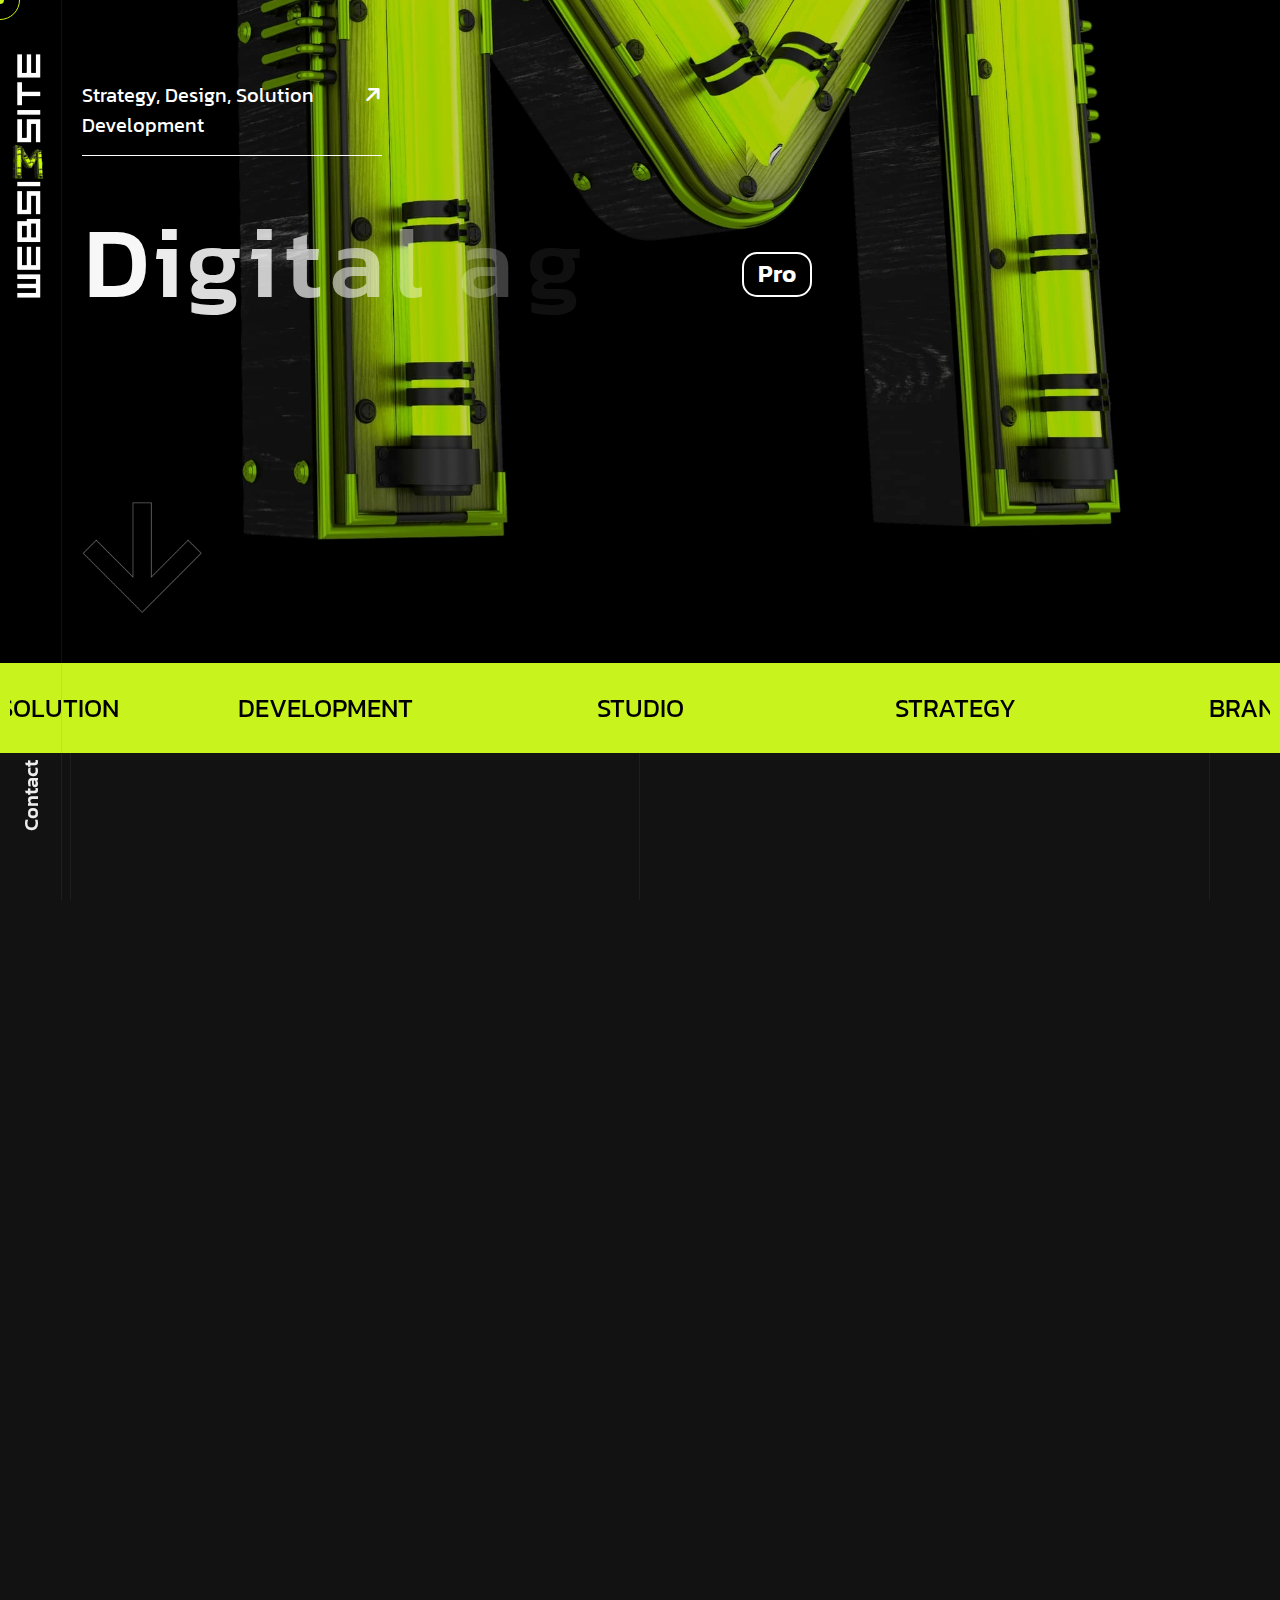
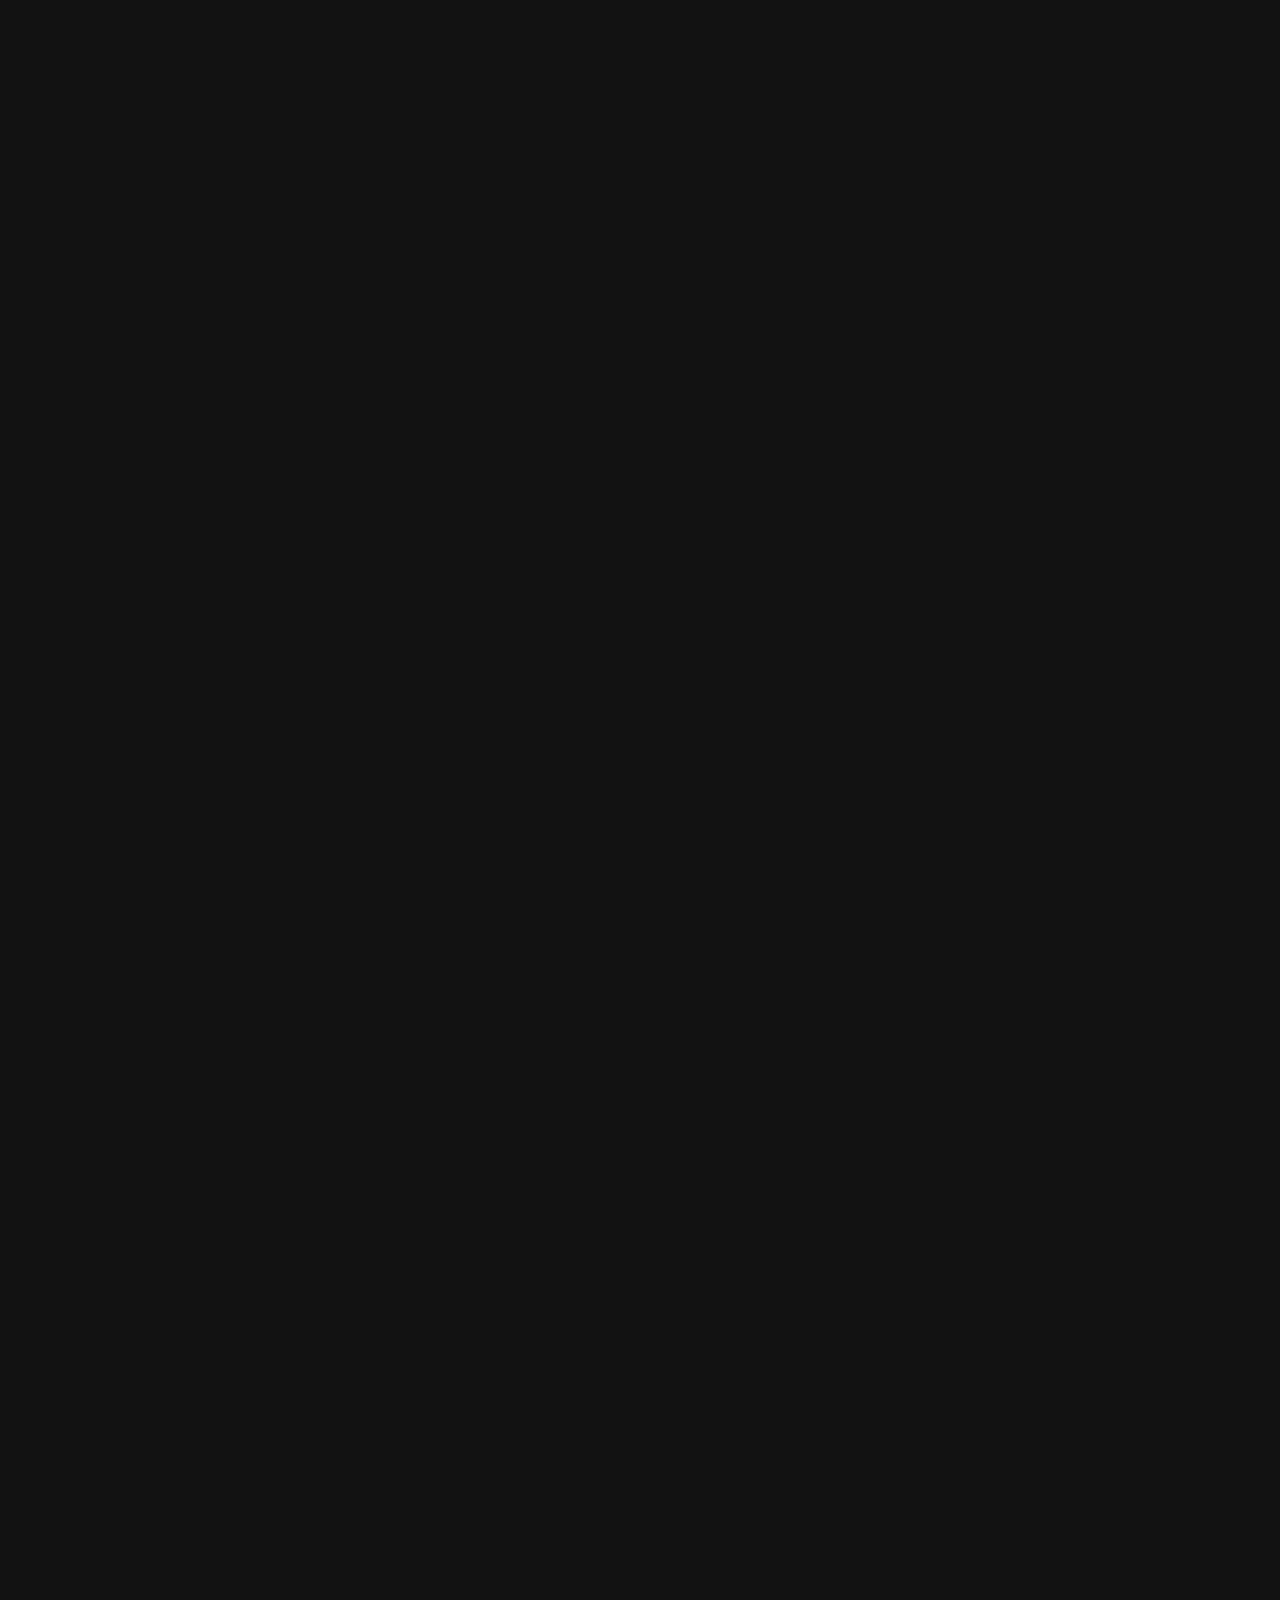
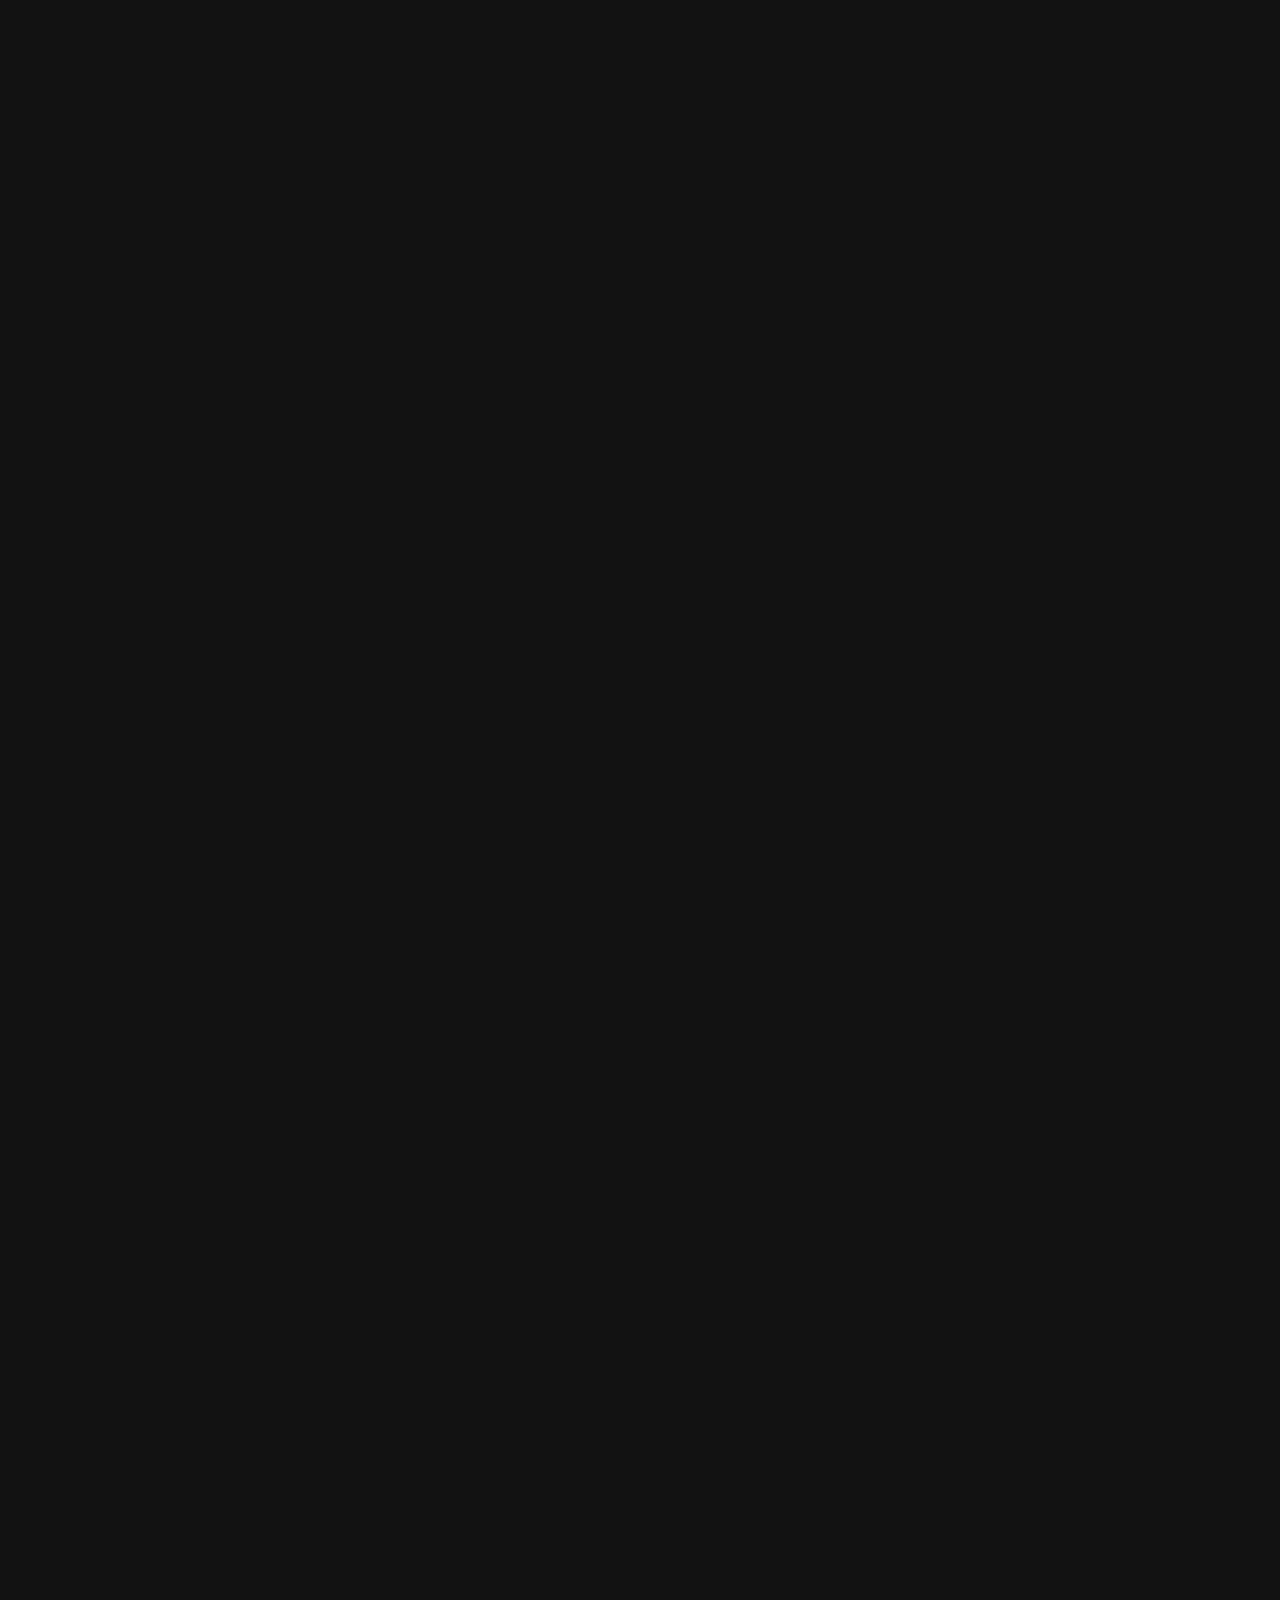
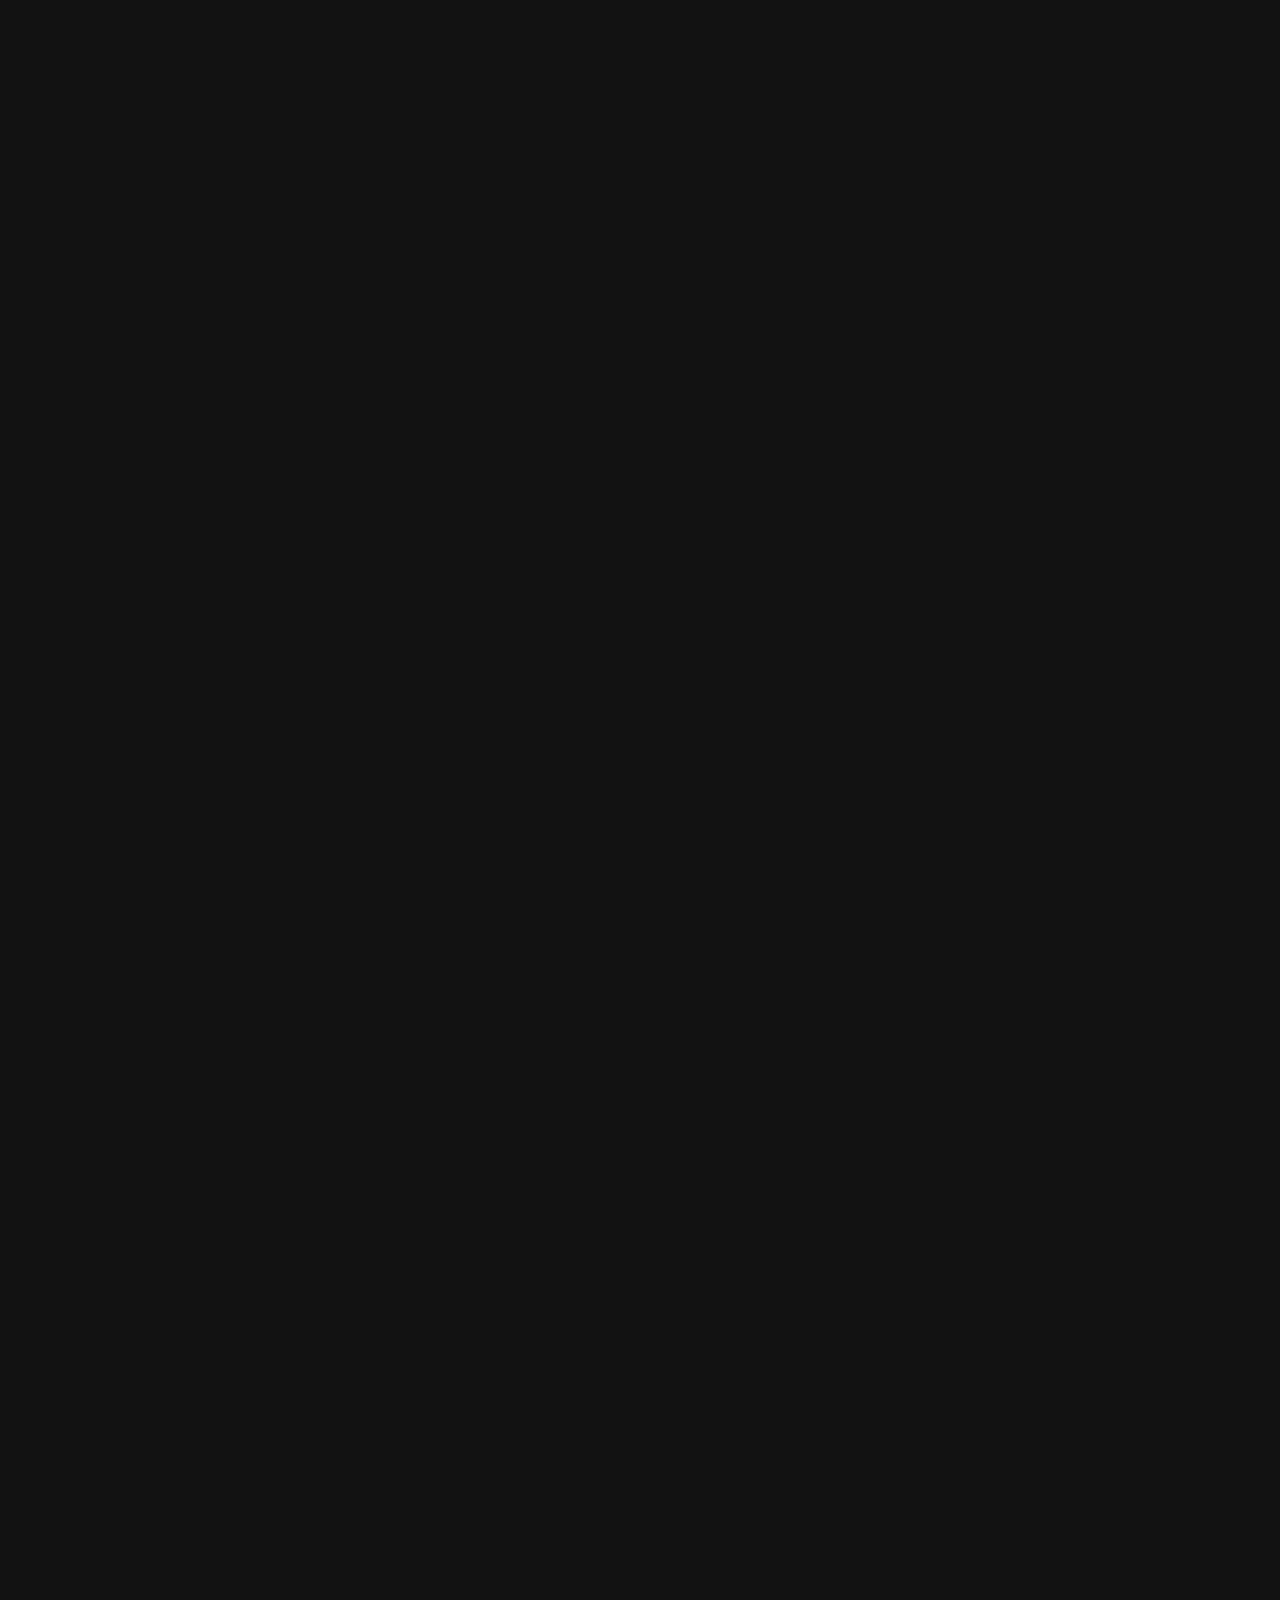
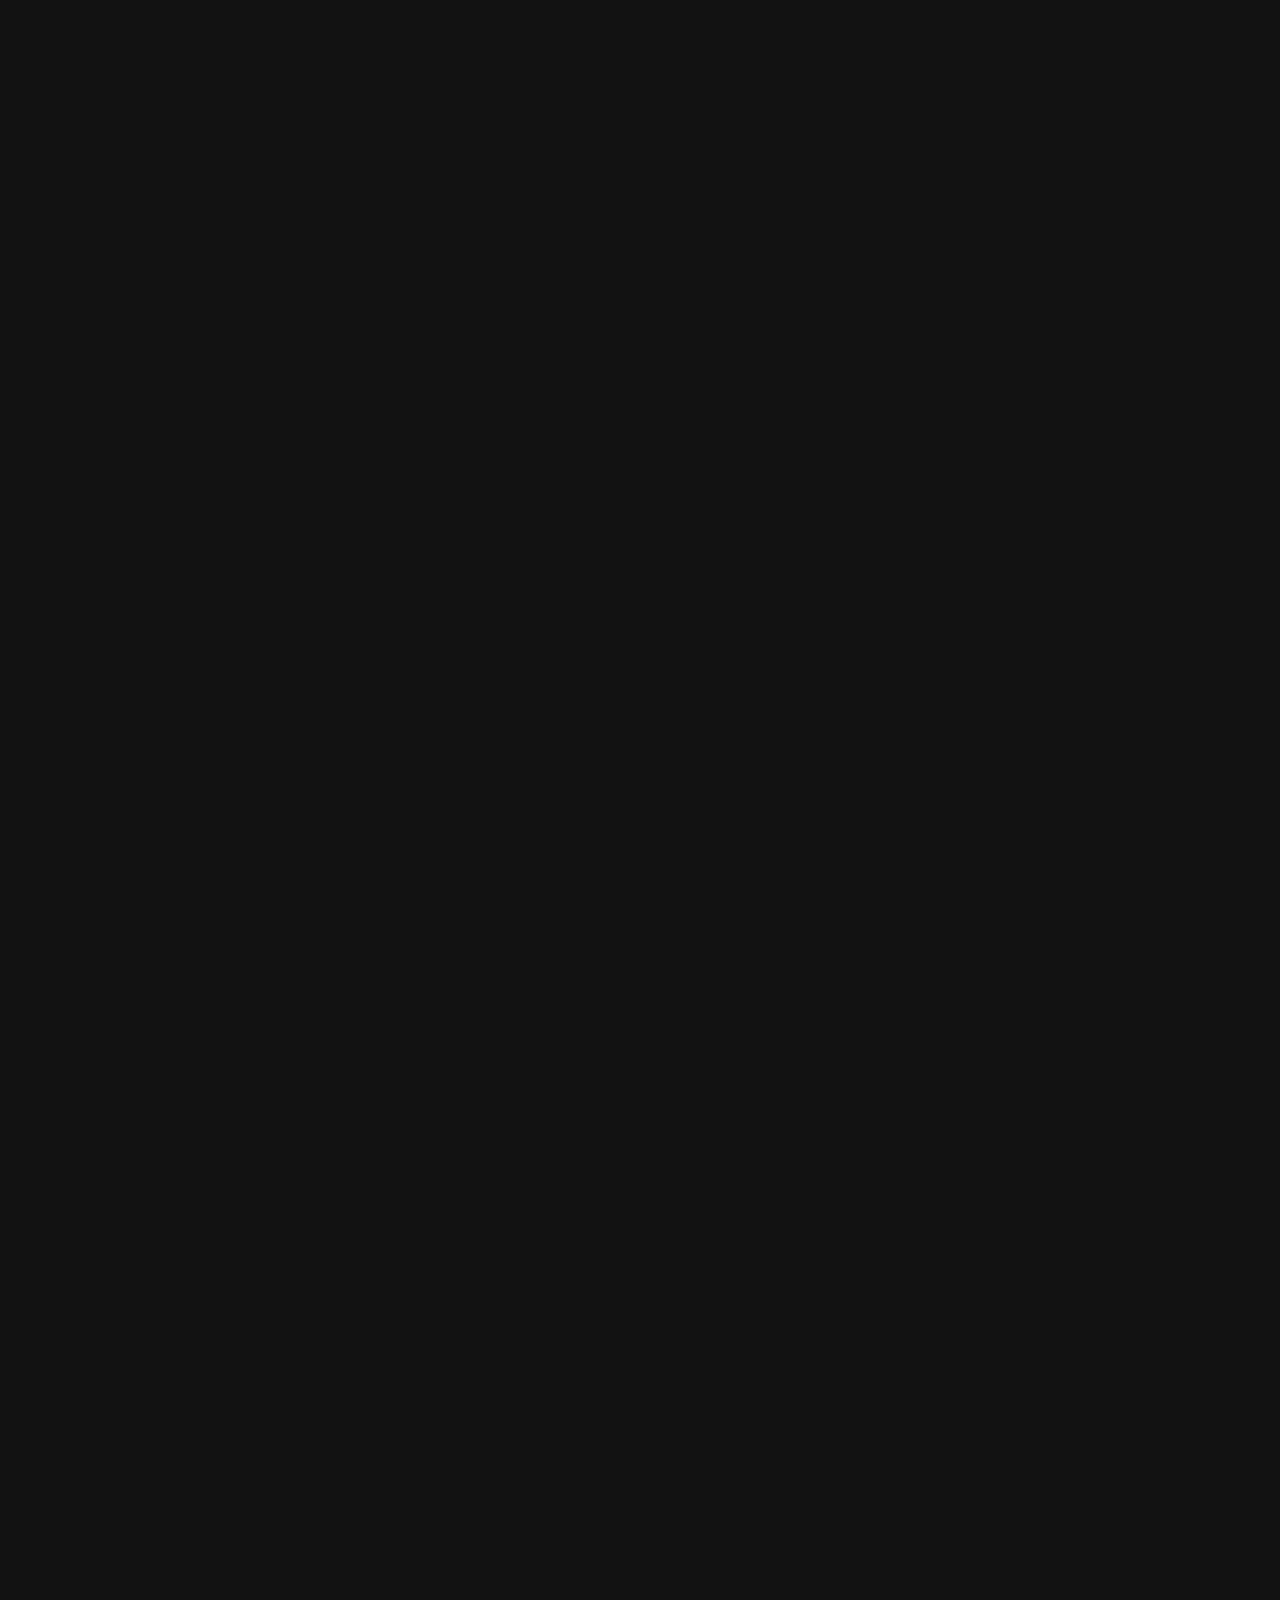
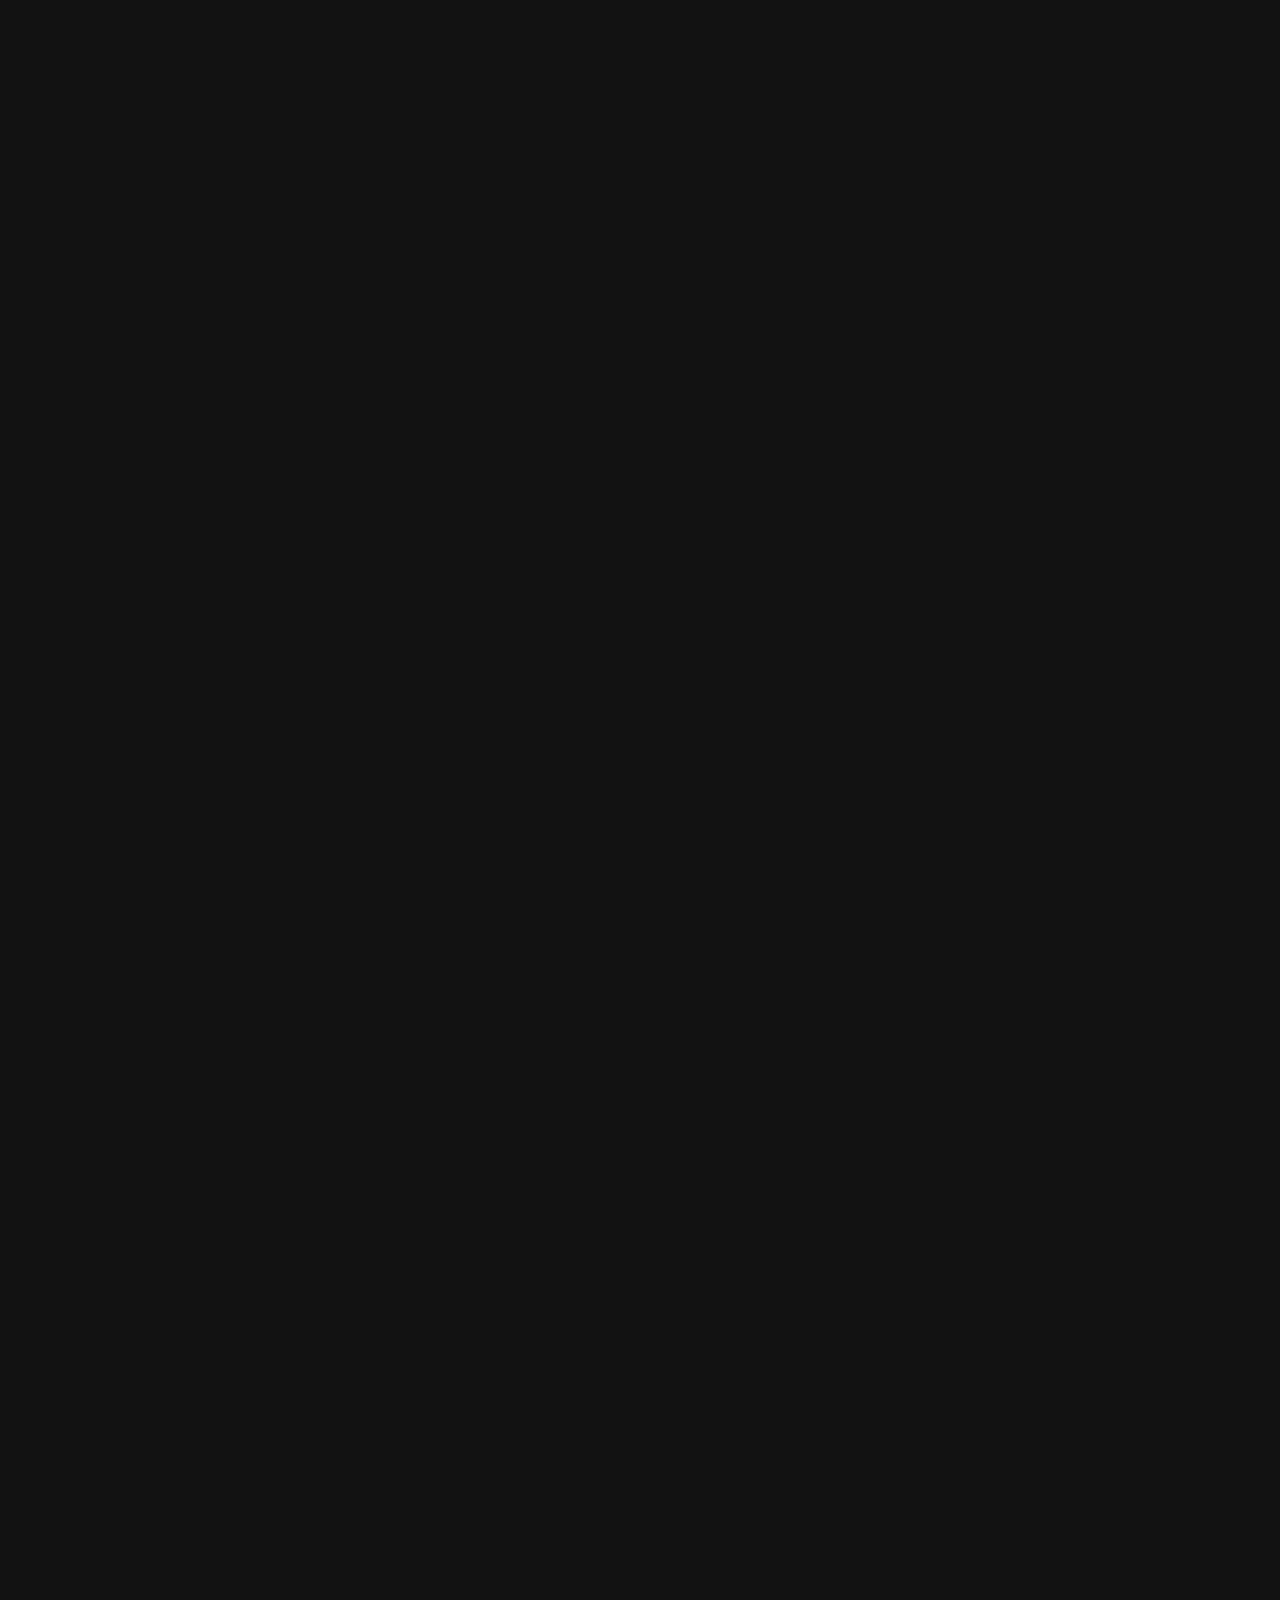
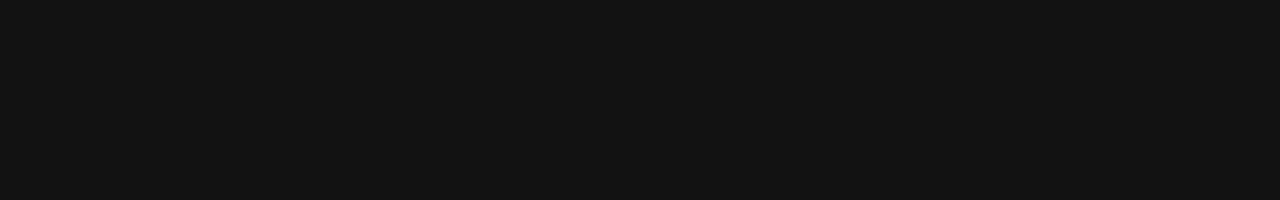
==== commit 3ba416ec: "Add files via upload" ====
--- a/index.html
+++ b/index.html
@@ -613,7 +613,7 @@
                                 </div>
                             </div>
                         </div>
-                        <img src="images/s2s.png" alt="image" class="hero1_bg">
+                        <img src="images/S5.jpg" alt="image" class="hero1_bg">
                     </section>
                     <!-- Hero area end -->
                     <!-- Roll area start -->
@@ -891,53 +891,53 @@
                                 <h2 class="portfolio__text">work</h2>
                                 <div class="portfolio__list-1">
                                     <div class="portfolio__item">
-                                        <a href="">
-                                            <img class="mover" src="images/dd1.png" alt="Portfolio Image">
+                                        <a href="portfolio-details.html">
+                                            <img class="mover" src="images/dd1.webp" alt="Portfolio Image">
                                         </a>
                                         <div class="portfolio__info">
                                             <h3 class="portfolio__title">Preview Live</h3>
-                                            <p>COMING SOON</p>
+                                            <p>DOCTOR DESIGN</p>
                                         </div>
                                     </div>
                                     <div class="portfolio__item">
-                                        <a href="">
-                                            <img src="images/dd2.png" alt="Portfolio Image">
+                                        <a href="portfolio-details.html">
+                                            <img src="images/dd2.webp" alt="Portfolio Image">
                                         </a>
                                         <div class="portfolio__info">
                                             <h3 class="portfolio__title">Preview Live</h3>
-                                            <p>LCOMING SOON</p>
+                                            <p>LAWYER DESIGN</p>
                                         </div>
                                     </div>
                                     <div class="portfolio__item">
-                                        <a href="">
-                                            <img src="images/dd3.png" alt="Portfolio Image">
+                                        <a href="portfolio-details.html">
+                                            <img src="images/dd3.webp" alt="Portfolio Image">
                                         </a>
                                         <div class="portfolio__info">
                                             <h3 class="portfolio__title">Preview Live</h3>
-                                            <p>COMING SOON</p>
+                                            <p>DENTIST DESIGN</p>
                                         </div>
                                     </div>
                                     <div class="portfolio__item">
-                                        <a href="">
-                                            <img src="images/dd5.png" alt="Portfolio Image">
+                                        <a href="portfolio-details.html">
+                                            <img src="images/dd5.webp" alt="Portfolio Image">
                                         </a>
                                         <div class="portfolio__info">
                                             <h3 class="portfolio__title">Preview Live</h3>
-                                            <p>RCOMING SOON</p>
+                                            <p>RESTAURANT DESIGN</p>
                                         </div>
                                     </div>
                                     <div class="portfolio__item">
-                                        <a href="">
-                                            <img src="images/dd4.png" alt="Portfolio Image">
+                                        <a href="portfolio-details.html">
+                                            <img src="images/dd4.webp" alt="Portfolio Image">
                                         </a>
                                         <div class="portfolio__info">
                                             <h3 class="portfolio__title">Preview Live</h3>
-                                            <p>COMING SOON</p>
+                                            <p>ARCHITECT DESIGN</p>
                                         </div>
                                     </div>
                                     <div class="portfolio__item">
-                                        <a href="">
-                                            <img src="images/dd6.png" alt="Portfolio Image">
+                                        <a href="portfolio-details.html">
+                                            <img src="images/dd6.webp" alt="Portfolio Image">
                                         </a>
                                         <div class="portfolio__info">
                                             <h3 class="portfolio__title">Preview Live</h3>
@@ -948,11 +948,7 @@
                             </div>
                             <div class="row row_bottom">
                                 <div class="col-xxl-12">
-                                    <div class="portfolio__btn btn_wrapper" data-speed="1" data-lag="0.2">
-                                        <a class="wc-btn-secondary btn-hover btn-item" href="portfolio.html"><span></span>View <br>all
-                    projects <i class="fa-solid fa-arrow-right"></i></a>
-                                    </div>
-                                </div>
+</div>
                             </div>
                         </div>
                     </section>
